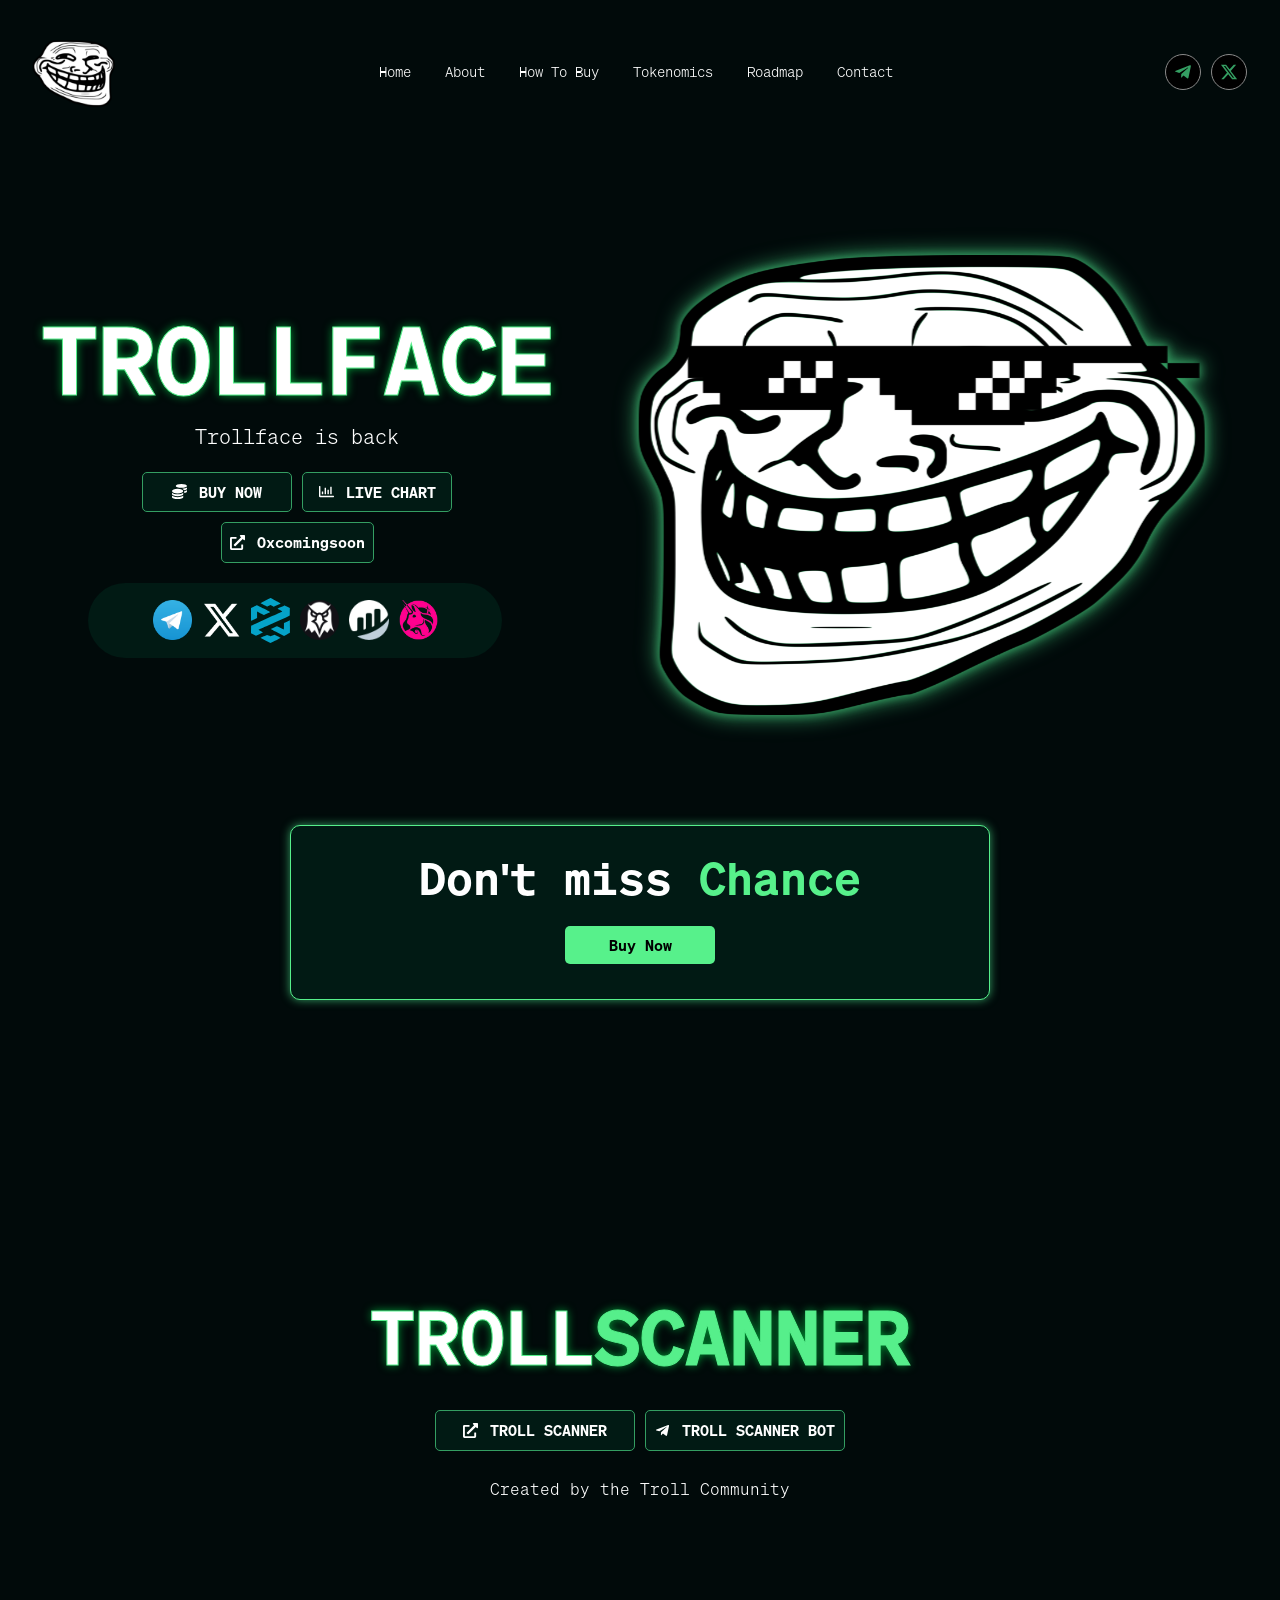
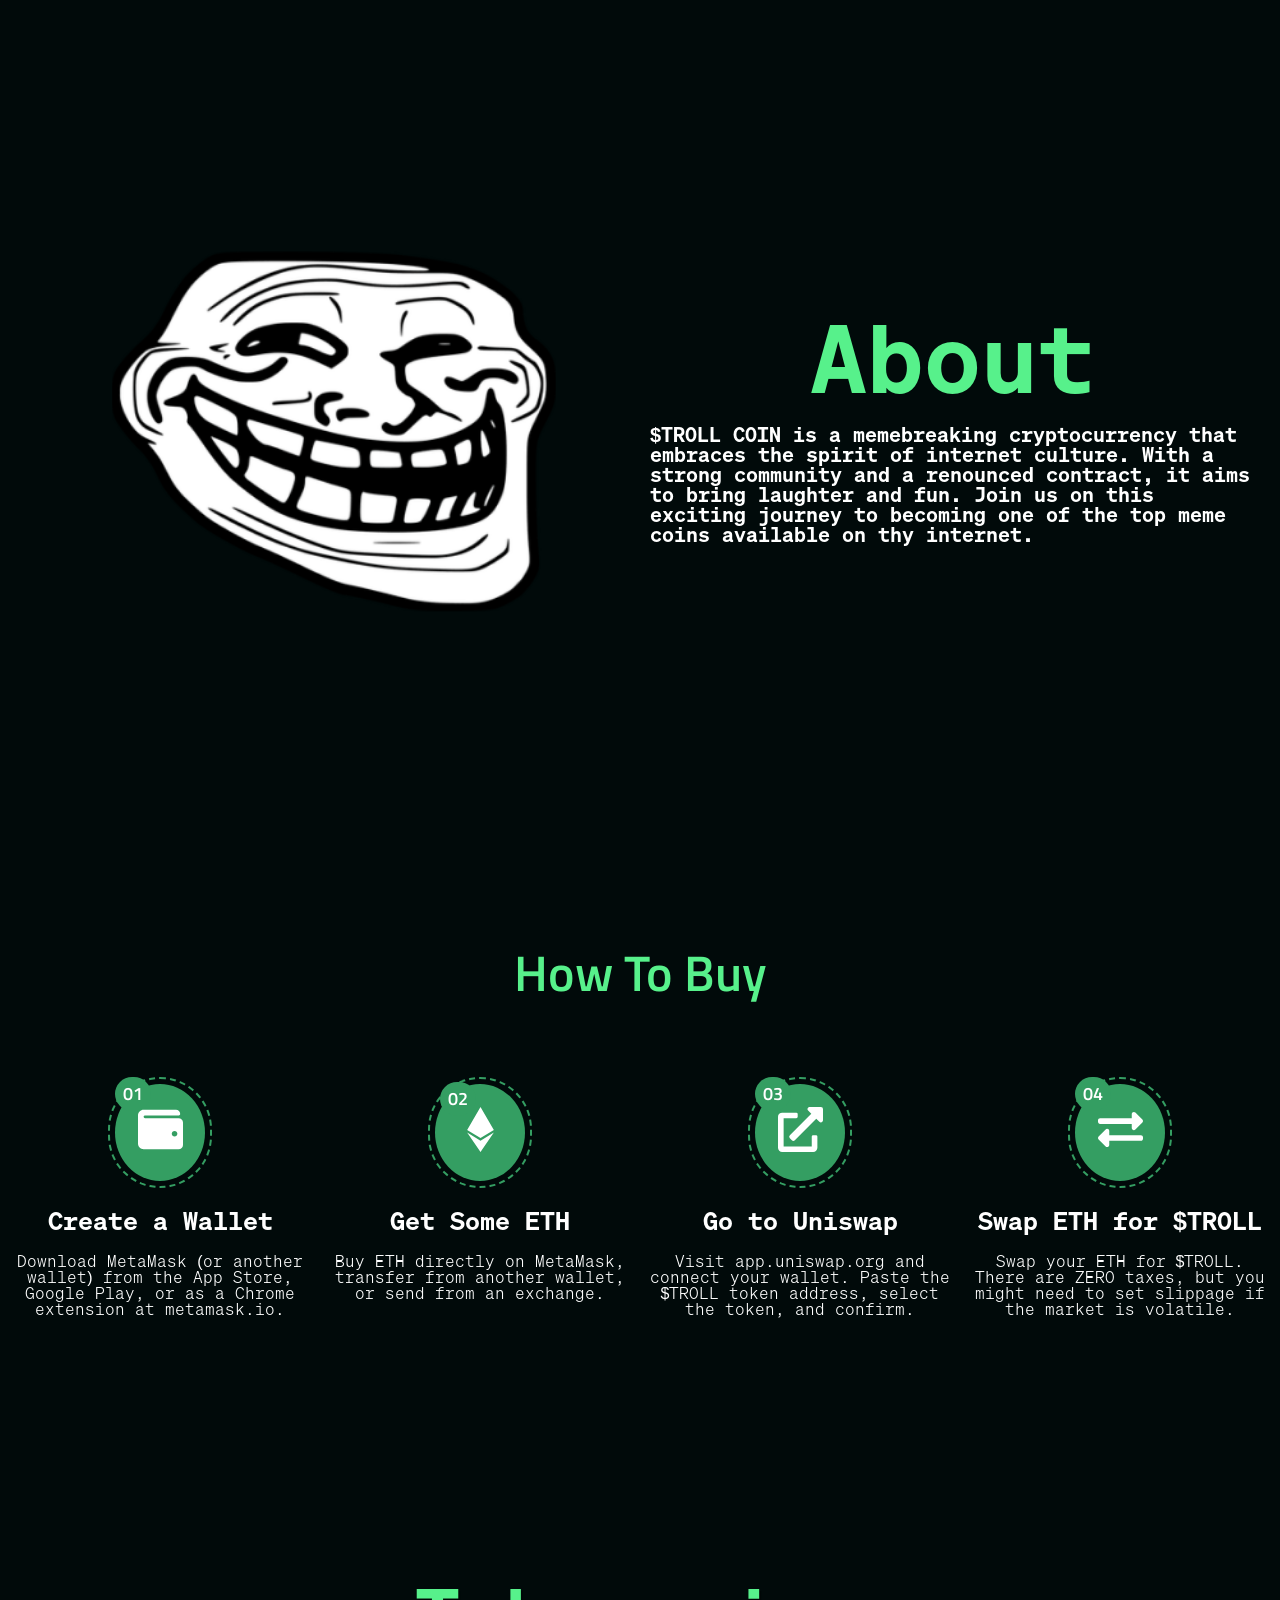
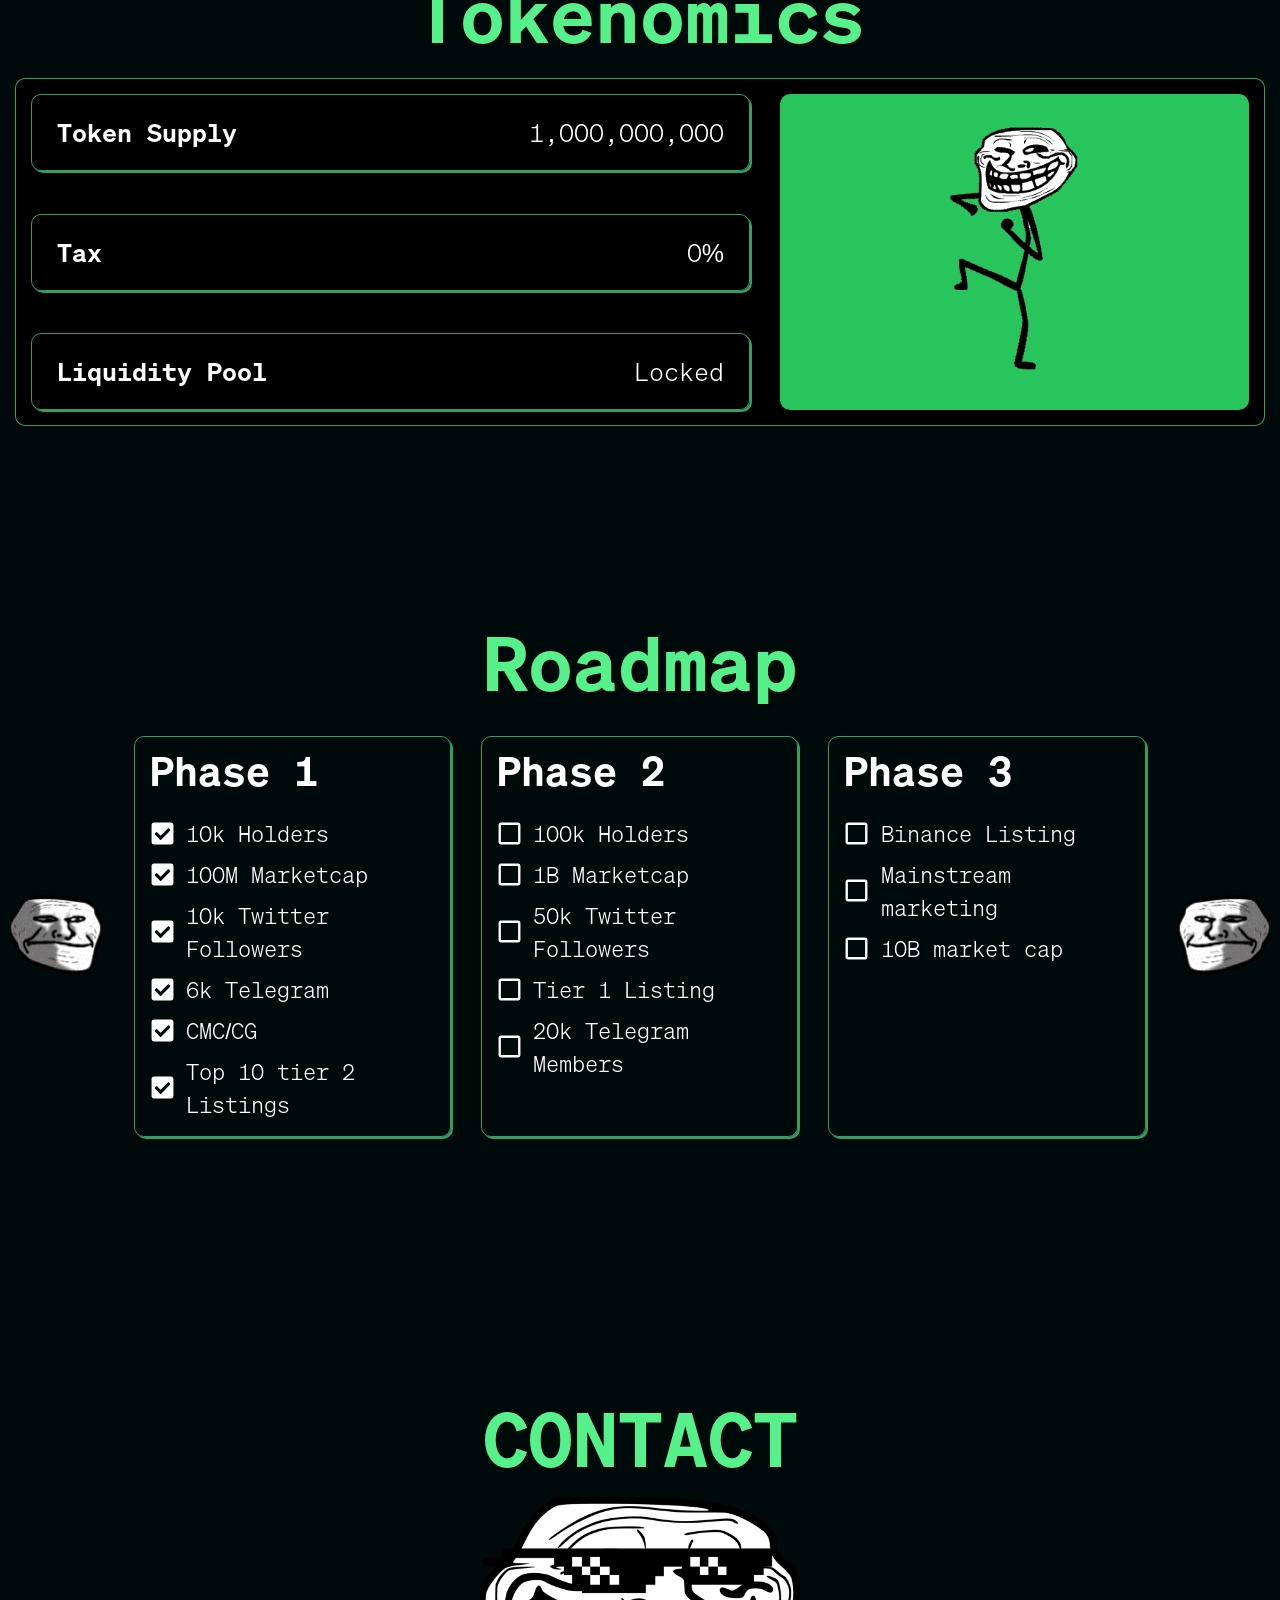
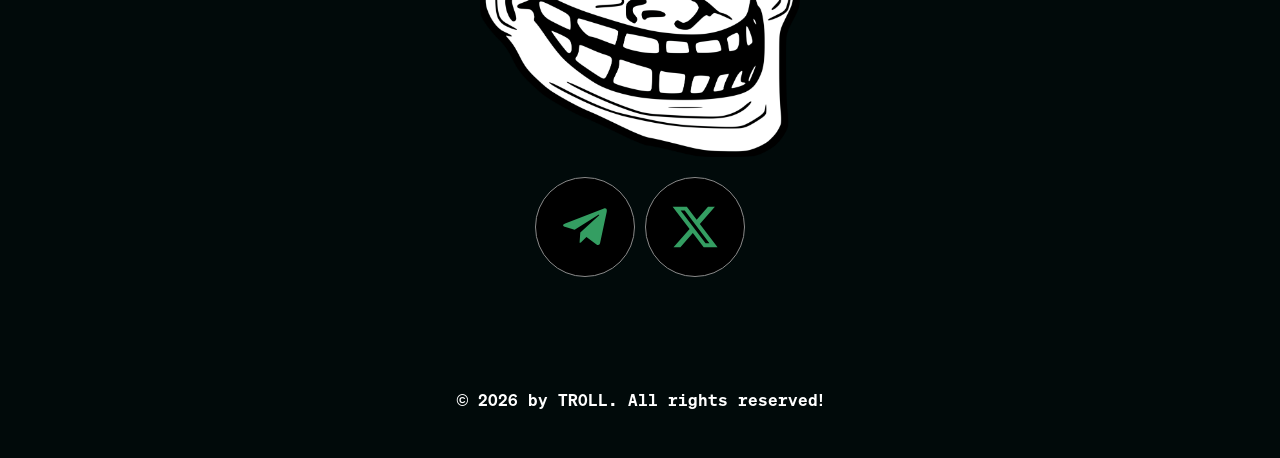
==== index.html @ 1ce6d68a "first commit" ====
<!DOCTYPE html>
<html lang="pt-PT">
<head>
	<meta charset="UTF-8">
		<title>TROLL</title>
<meta name='robots' content='max-image-preview:large' />
<link rel="alternate" type="application/rss+xml" title="TROLL &raquo; Feed" href="/feed/" />
<link rel="alternate" type="application/rss+xml" title="TROLL &raquo; Feed de comentários" href="/comments/feed/" />
<link rel="alternate" title="oEmbed (JSON)" type="application/json+oembed" href="/wp-json/oembed/1.0/embed?url=https%3A%2F%2Ftroll.run%2F" />
<link rel="alternate" title="oEmbed (XML)" type="text/xml+oembed" href="/wp-json/oembed/1.0/embed?url=https%3A%2F%2Ftroll.run%2F&#038;format=xml" />
<style id='wp-img-auto-sizes-contain-inline-css'>
img:is([sizes=auto i],[sizes^="auto," i]){contain-intrinsic-size:3000px 1500px}
/*# sourceURL=wp-img-auto-sizes-contain-inline-css */
</style>
<style id='cf-frontend-style-inline-css'>
@font-face {
	font-family: 'Toasty Milk';
	font-style: normal;
	font-weight: 400;
	src: url('/wp-content/uploads/2025/07/Toasty-Milk.ttf') format('truetype');
}
@font-face {
	font-family: 'Sohne';
	font-style: normal;
	font-weight: 400;
	src: url('/wp-content/uploads/2025/01/TestSohneMono-Leicht-BF663d89cd4fdd9-1.otf') format('OpenType');
}
@font-face {
	font-family: 'Sohne';
	font-style: normal;
	font-weight: 700;
	src: url('/wp-content/uploads/2025/01/TestSohneMono-Halbfett-BF663d89cc69f9d-1.otf') format('OpenType');
}
/*# sourceURL=cf-frontend-style-inline-css */
</style>
<link rel='stylesheet' id='hfe-widgets-style-css' href='/wp-content/plugins/header-footer-elementor/inc/widgets-css/frontend.css?ver=2.8.7' media='all' />
<style id='wp-emoji-styles-inline-css'>

	img.wp-smiley, img.emoji {
		display: inline !important;
		border: none !important;
		box-shadow: none !important;
		height: 1em !important;
		width: 1em !important;
		margin: 0 0.07em !important;
		vertical-align: -0.1em !important;
		background: none !important;
		padding: 0 !important;
	}
/*# sourceURL=wp-emoji-styles-inline-css */
</style>
<style id='global-styles-inline-css'>
:root{--wp--preset--aspect-ratio--square: 1;--wp--preset--aspect-ratio--4-3: 4/3;--wp--preset--aspect-ratio--3-4: 3/4;--wp--preset--aspect-ratio--3-2: 3/2;--wp--preset--aspect-ratio--2-3: 2/3;--wp--preset--aspect-ratio--16-9: 16/9;--wp--preset--aspect-ratio--9-16: 9/16;--wp--preset--color--black: #000000;--wp--preset--color--cyan-bluish-gray: #abb8c3;--wp--preset--color--white: #ffffff;--wp--preset--color--pale-pink: #f78da7;--wp--preset--color--vivid-red: #cf2e2e;--wp--preset--color--luminous-vivid-orange: #ff6900;--wp--preset--color--luminous-vivid-amber: #fcb900;--wp--preset--color--light-green-cyan: #7bdcb5;--wp--preset--color--vivid-green-cyan: #00d084;--wp--preset--color--pale-cyan-blue: #8ed1fc;--wp--preset--color--vivid-cyan-blue: #0693e3;--wp--preset--color--vivid-purple: #9b51e0;--wp--preset--gradient--vivid-cyan-blue-to-vivid-purple: linear-gradient(135deg,rgb(6,147,227) 0%,rgb(155,81,224) 100%);--wp--preset--gradient--light-green-cyan-to-vivid-green-cyan: linear-gradient(135deg,rgb(122,220,180) 0%,rgb(0,208,130) 100%);--wp--preset--gradient--luminous-vivid-amber-to-luminous-vivid-orange: linear-gradient(135deg,rgb(252,185,0) 0%,rgb(255,105,0) 100%);--wp--preset--gradient--luminous-vivid-orange-to-vivid-red: linear-gradient(135deg,rgb(255,105,0) 0%,rgb(207,46,46) 100%);--wp--preset--gradient--very-light-gray-to-cyan-bluish-gray: linear-gradient(135deg,rgb(238,238,238) 0%,rgb(169,184,195) 100%);--wp--preset--gradient--cool-to-warm-spectrum: linear-gradient(135deg,rgb(74,234,220) 0%,rgb(151,120,209) 20%,rgb(207,42,186) 40%,rgb(238,44,130) 60%,rgb(251,105,98) 80%,rgb(254,248,76) 100%);--wp--preset--gradient--blush-light-purple: linear-gradient(135deg,rgb(255,206,236) 0%,rgb(152,150,240) 100%);--wp--preset--gradient--blush-bordeaux: linear-gradient(135deg,rgb(254,205,165) 0%,rgb(254,45,45) 50%,rgb(107,0,62) 100%);--wp--preset--gradient--luminous-dusk: linear-gradient(135deg,rgb(255,203,112) 0%,rgb(199,81,192) 50%,rgb(65,88,208) 100%);--wp--preset--gradient--pale-ocean: linear-gradient(135deg,rgb(255,245,203) 0%,rgb(182,227,212) 50%,rgb(51,167,181) 100%);--wp--preset--gradient--electric-grass: linear-gradient(135deg,rgb(202,248,128) 0%,rgb(113,206,126) 100%);--wp--preset--gradient--midnight: linear-gradient(135deg,rgb(2,3,129) 0%,rgb(40,116,252) 100%);--wp--preset--font-size--small: 13px;--wp--preset--font-size--medium: 20px;--wp--preset--font-size--large: 36px;--wp--preset--font-size--x-large: 42px;--wp--preset--spacing--20: 0.44rem;--wp--preset--spacing--30: 0.67rem;--wp--preset--spacing--40: 1rem;--wp--preset--spacing--50: 1.5rem;--wp--preset--spacing--60: 2.25rem;--wp--preset--spacing--70: 3.38rem;--wp--preset--spacing--80: 5.06rem;--wp--preset--shadow--natural: 6px 6px 9px rgba(0, 0, 0, 0.2);--wp--preset--shadow--deep: 12px 12px 50px rgba(0, 0, 0, 0.4);--wp--preset--shadow--sharp: 6px 6px 0px rgba(0, 0, 0, 0.2);--wp--preset--shadow--outlined: 6px 6px 0px -3px rgb(255, 255, 255), 6px 6px rgb(0, 0, 0);--wp--preset--shadow--crisp: 6px 6px 0px rgb(0, 0, 0);}:root { --wp--style--global--content-size: 800px;--wp--style--global--wide-size: 1200px; }:where(body) { margin: 0; }.wp-site-blocks > .alignleft { float: left; margin-right: 2em; }.wp-site-blocks > .alignright { float: right; margin-left: 2em; }.wp-site-blocks > .aligncenter { justify-content: center; margin-left: auto; margin-right: auto; }:where(.wp-site-blocks) > * { margin-block-start: 24px; margin-block-end: 0; }:where(.wp-site-blocks) > :first-child { margin-block-start: 0; }:where(.wp-site-blocks) > :last-child { margin-block-end: 0; }:root { --wp--style--block-gap: 24px; }:root :where(.is-layout-flow) > :first-child{margin-block-start: 0;}:root :where(.is-layout-flow) > :last-child{margin-block-end: 0;}:root :where(.is-layout-flow) > *{margin-block-start: 24px;margin-block-end: 0;}:root :where(.is-layout-constrained) > :first-child{margin-block-start: 0;}:root :where(.is-layout-constrained) > :last-child{margin-block-end: 0;}:root :where(.is-layout-constrained) > *{margin-block-start: 24px;margin-block-end: 0;}:root :where(.is-layout-flex){gap: 24px;}:root :where(.is-layout-grid){gap: 24px;}.is-layout-flow > .alignleft{float: left;margin-inline-start: 0;margin-inline-end: 2em;}.is-layout-flow > .alignright{float: right;margin-inline-start: 2em;margin-inline-end: 0;}.is-layout-flow > .aligncenter{margin-left: auto !important;margin-right: auto !important;}.is-layout-constrained > .alignleft{float: left;margin-inline-start: 0;margin-inline-end: 2em;}.is-layout-constrained > .alignright{float: right;margin-inline-start: 2em;margin-inline-end: 0;}.is-layout-constrained > .aligncenter{margin-left: auto !important;margin-right: auto !important;}.is-layout-constrained > :where(:not(.alignleft):not(.alignright):not(.alignfull)){max-width: var(--wp--style--global--content-size);margin-left: auto !important;margin-right: auto !important;}.is-layout-constrained > .alignwide{max-width: var(--wp--style--global--wide-size);}body .is-layout-flex{display: flex;}.is-layout-flex{flex-wrap: wrap;align-items: center;}.is-layout-flex > :is(*, div){margin: 0;}body .is-layout-grid{display: grid;}.is-layout-grid > :is(*, div){margin: 0;}body{padding-top: 0px;padding-right: 0px;padding-bottom: 0px;padding-left: 0px;}a:where(:not(.wp-element-button)){text-decoration: underline;}:root :where(.wp-element-button, .wp-block-button__link){background-color: #32373c;border-width: 0;color: #fff;font-family: inherit;font-size: inherit;font-style: inherit;font-weight: inherit;letter-spacing: inherit;line-height: inherit;padding-top: calc(0.667em + 2px);padding-right: calc(1.333em + 2px);padding-bottom: calc(0.667em + 2px);padding-left: calc(1.333em + 2px);text-decoration: none;text-transform: inherit;}.has-black-color{color: var(--wp--preset--color--black) !important;}.has-cyan-bluish-gray-color{color: var(--wp--preset--color--cyan-bluish-gray) !important;}.has-white-color{color: var(--wp--preset--color--white) !important;}.has-pale-pink-color{color: var(--wp--preset--color--pale-pink) !important;}.has-vivid-red-color{color: var(--wp--preset--color--vivid-red) !important;}.has-luminous-vivid-orange-color{color: var(--wp--preset--color--luminous-vivid-orange) !important;}.has-luminous-vivid-amber-color{color: var(--wp--preset--color--luminous-vivid-amber) !important;}.has-light-green-cyan-color{color: var(--wp--preset--color--light-green-cyan) !important;}.has-vivid-green-cyan-color{color: var(--wp--preset--color--vivid-green-cyan) !important;}.has-pale-cyan-blue-color{color: var(--wp--preset--color--pale-cyan-blue) !important;}.has-vivid-cyan-blue-color{color: var(--wp--preset--color--vivid-cyan-blue) !important;}.has-vivid-purple-color{color: var(--wp--preset--color--vivid-purple) !important;}.has-black-background-color{background-color: var(--wp--preset--color--black) !important;}.has-cyan-bluish-gray-background-color{background-color: var(--wp--preset--color--cyan-bluish-gray) !important;}.has-white-background-color{background-color: var(--wp--preset--color--white) !important;}.has-pale-pink-background-color{background-color: var(--wp--preset--color--pale-pink) !important;}.has-vivid-red-background-color{background-color: var(--wp--preset--color--vivid-red) !important;}.has-luminous-vivid-orange-background-color{background-color: var(--wp--preset--color--luminous-vivid-orange) !important;}.has-luminous-vivid-amber-background-color{background-color: var(--wp--preset--color--luminous-vivid-amber) !important;}.has-light-green-cyan-background-color{background-color: var(--wp--preset--color--light-green-cyan) !important;}.has-vivid-green-cyan-background-color{background-color: var(--wp--preset--color--vivid-green-cyan) !important;}.has-pale-cyan-blue-background-color{background-color: var(--wp--preset--color--pale-cyan-blue) !important;}.has-vivid-cyan-blue-background-color{background-color: var(--wp--preset--color--vivid-cyan-blue) !important;}.has-vivid-purple-background-color{background-color: var(--wp--preset--color--vivid-purple) !important;}.has-black-border-color{border-color: var(--wp--preset--color--black) !important;}.has-cyan-bluish-gray-border-color{border-color: var(--wp--preset--color--cyan-bluish-gray) !important;}.has-white-border-color{border-color: var(--wp--preset--color--white) !important;}.has-pale-pink-border-color{border-color: var(--wp--preset--color--pale-pink) !important;}.has-vivid-red-border-color{border-color: var(--wp--preset--color--vivid-red) !important;}.has-luminous-vivid-orange-border-color{border-color: var(--wp--preset--color--luminous-vivid-orange) !important;}.has-luminous-vivid-amber-border-color{border-color: var(--wp--preset--color--luminous-vivid-amber) !important;}.has-light-green-cyan-border-color{border-color: var(--wp--preset--color--light-green-cyan) !important;}.has-vivid-green-cyan-border-color{border-color: var(--wp--preset--color--vivid-green-cyan) !important;}.has-pale-cyan-blue-border-color{border-color: var(--wp--preset--color--pale-cyan-blue) !important;}.has-vivid-cyan-blue-border-color{border-color: var(--wp--preset--color--vivid-cyan-blue) !important;}.has-vivid-purple-border-color{border-color: var(--wp--preset--color--vivid-purple) !important;}.has-vivid-cyan-blue-to-vivid-purple-gradient-background{background: var(--wp--preset--gradient--vivid-cyan-blue-to-vivid-purple) !important;}.has-light-green-cyan-to-vivid-green-cyan-gradient-background{background: var(--wp--preset--gradient--light-green-cyan-to-vivid-green-cyan) !important;}.has-luminous-vivid-amber-to-luminous-vivid-orange-gradient-background{background: var(--wp--preset--gradient--luminous-vivid-amber-to-luminous-vivid-orange) !important;}.has-luminous-vivid-orange-to-vivid-red-gradient-background{background: var(--wp--preset--gradient--luminous-vivid-orange-to-vivid-red) !important;}.has-very-light-gray-to-cyan-bluish-gray-gradient-background{background: var(--wp--preset--gradient--very-light-gray-to-cyan-bluish-gray) !important;}.has-cool-to-warm-spectrum-gradient-background{background: var(--wp--preset--gradient--cool-to-warm-spectrum) !important;}.has-blush-light-purple-gradient-background{background: var(--wp--preset--gradient--blush-light-purple) !important;}.has-blush-bordeaux-gradient-background{background: var(--wp--preset--gradient--blush-bordeaux) !important;}.has-luminous-dusk-gradient-background{background: var(--wp--preset--gradient--luminous-dusk) !important;}.has-pale-ocean-gradient-background{background: var(--wp--preset--gradient--pale-ocean) !important;}.has-electric-grass-gradient-background{background: var(--wp--preset--gradient--electric-grass) !important;}.has-midnight-gradient-background{background: var(--wp--preset--gradient--midnight) !important;}.has-small-font-size{font-size: var(--wp--preset--font-size--small) !important;}.has-medium-font-size{font-size: var(--wp--preset--font-size--medium) !important;}.has-large-font-size{font-size: var(--wp--preset--font-size--large) !important;}.has-x-large-font-size{font-size: var(--wp--preset--font-size--x-large) !important;}
:root :where(.wp-block-pullquote){font-size: 1.5em;line-height: 1.6;}
/*# sourceURL=global-styles-inline-css */
</style>
<link rel='stylesheet' id='hfe-style-css' href='/wp-content/plugins/header-footer-elementor/assets/css/header-footer-elementor.css?ver=2.8.7' media='all' />
<link rel='stylesheet' id='elementor-frontend-css' href='/wp-content/plugins/elementor/assets/css/frontend.min.css?ver=4.0.5' media='all' />
<style id='elementor-frontend-inline-css'>
.wpr-dc-hidden{display:none!important}.wpr-dc-fallback{margin:0;padding:0}
/*# sourceURL=elementor-frontend-inline-css */
</style>
<link rel='stylesheet' id='elementor-post-6-css' href='/wp-content/uploads/elementor/css/post-6.css?ver=1777627432' media='all' />
<link rel='stylesheet' id='widget-image-css' href='/wp-content/plugins/elementor/assets/css/widget-image.min.css?ver=4.0.5' media='all' />
<link rel='stylesheet' id='widget-social-icons-css' href='/wp-content/plugins/elementor/assets/css/widget-social-icons.min.css?ver=4.0.5' media='all' />
<link rel='stylesheet' id='e-apple-webkit-css' href='/wp-content/plugins/elementor/assets/css/conditionals/apple-webkit.min.css?ver=4.0.5' media='all' />
<link rel='stylesheet' id='e-animation-fadeInDown-css' href='/wp-content/plugins/elementor/assets/lib/animations/styles/fadeInDown.min.css?ver=4.0.5' media='all' />
<link rel='stylesheet' id='widget-heading-css' href='/wp-content/plugins/elementor/assets/css/widget-heading.min.css?ver=4.0.5' media='all' />
<link rel='stylesheet' id='e-animation-grow-css' href='/wp-content/plugins/elementor/assets/lib/animations/styles/e-animation-grow.min.css?ver=4.0.5' media='all' />
<link rel='stylesheet' id='e-animation-fadeInLeft-css' href='/wp-content/plugins/elementor/assets/lib/animations/styles/fadeInLeft.min.css?ver=4.0.5' media='all' />
<link rel='stylesheet' id='e-animation-fadeInRight-css' href='/wp-content/plugins/elementor/assets/lib/animations/styles/fadeInRight.min.css?ver=4.0.5' media='all' />
<link rel='stylesheet' id='e-animation-fadeInUp-css' href='/wp-content/plugins/elementor/assets/lib/animations/styles/fadeInUp.min.css?ver=4.0.5' media='all' />
<link rel='stylesheet' id='e-animation-bounceInUp-css' href='/wp-content/plugins/elementor/assets/lib/animations/styles/bounceInUp.min.css?ver=4.0.5' media='all' />
<link rel='stylesheet' id='e-animation-rotateInDownLeft-css' href='/wp-content/plugins/elementor/assets/lib/animations/styles/rotateInDownLeft.min.css?ver=4.0.5' media='all' />
<link rel='stylesheet' id='widget-icon-list-css' href='/wp-content/plugins/elementor/assets/css/widget-icon-list.min.css?ver=4.0.5' media='all' />
<link rel='stylesheet' id='e-animation-bounceIn-css' href='/wp-content/plugins/elementor/assets/lib/animations/styles/bounceIn.min.css?ver=4.0.5' media='all' />
<link rel='stylesheet' id='e-animation-rotateInDownRight-css' href='/wp-content/plugins/elementor/assets/lib/animations/styles/rotateInDownRight.min.css?ver=4.0.5' media='all' />
<link rel='stylesheet' id='e-animation-fadeIn-css' href='/wp-content/plugins/elementor/assets/lib/animations/styles/fadeIn.min.css?ver=4.0.5' media='all' />
<link rel='stylesheet' id='elementor-post-41410-css' href='/wp-content/uploads/elementor/css/post-41410.css?ver=1777627622' media='all' />
<link rel='stylesheet' id='elementor-post-9-css' href='/wp-content/uploads/elementor/css/post-9.css?ver=1777627432' media='all' />
<link rel='stylesheet' id='elementor-post-11-css' href='/wp-content/uploads/elementor/css/post-11.css?ver=1777627432' media='all' />
<link rel='stylesheet' id='hello-elementor-css' href='/wp-content/themes/hello-elementor/assets/css/reset.css?ver=3.4.7' media='all' />
<link rel='stylesheet' id='hello-elementor-theme-style-css' href='/wp-content/themes/hello-elementor/assets/css/theme.css?ver=3.4.7' media='all' />
<link rel='stylesheet' id='hello-elementor-header-footer-css' href='/wp-content/themes/hello-elementor/assets/css/header-footer.css?ver=3.4.7' media='all' />
<link rel='stylesheet' id='cherry-handler-css-css' href='/wp-content/plugins/jetwidgets-for-elementor/cherry-framework/modules/cherry-handler/assets/css/cherry-handler-styles.min.css?ver=1.5.11' media='all' />
<link rel='stylesheet' id='jet-widgets-css' href='/wp-content/plugins/jetwidgets-for-elementor/assets/css/jet-widgets.css?ver=1.0.21' media='all' />
<link rel='stylesheet' id='jet-widgets-skin-css' href='/wp-content/plugins/jetwidgets-for-elementor/assets/css/jet-widgets-skin.css?ver=1.0.21' media='all' />
<link rel='stylesheet' id='jet-juxtapose-css-css' href='/wp-content/plugins/jetwidgets-for-elementor/assets/css/lib/juxtapose/juxtapose.css?ver=1.3.0' media='all' />
<link rel='stylesheet' id='hfe-elementor-icons-css' href='/wp-content/plugins/elementor/assets/lib/eicons/css/elementor-icons.min.css?ver=5.34.0' media='all' />
<link rel='stylesheet' id='hfe-icons-list-css' href='/wp-content/plugins/elementor/assets/css/widget-icon-list.min.css?ver=3.24.3' media='all' />
<link rel='stylesheet' id='hfe-social-icons-css' href='/wp-content/plugins/elementor/assets/css/widget-social-icons.min.css?ver=3.24.0' media='all' />
<link rel='stylesheet' id='hfe-social-share-icons-brands-css' href='/wp-content/plugins/elementor/assets/lib/font-awesome/css/brands.css?ver=5.15.3' media='all' />
<link rel='stylesheet' id='hfe-social-share-icons-fontawesome-css' href='/wp-content/plugins/elementor/assets/lib/font-awesome/css/fontawesome.css?ver=5.15.3' media='all' />
<link rel='stylesheet' id='hfe-nav-menu-icons-css' href='/wp-content/plugins/elementor/assets/lib/font-awesome/css/solid.css?ver=5.15.3' media='all' />
<link rel='stylesheet' id='eael-general-css' href='/wp-content/plugins/essential-addons-for-elementor-lite/assets/front-end/css/view/general.min.css?ver=6.6.3' media='all' />
<link rel='stylesheet' id='wpr-link-animations-css-css' href='/wp-content/plugins/royal-elementor-addons/assets/css/lib/animations/wpr-link-animations.min.css?ver=1.7.1058' media='all' />
<link rel='stylesheet' id='wpr-button-animations-css-css' href='/wp-content/plugins/royal-elementor-addons/assets/css/lib/animations/button-animations.min.css?ver=1.7.1058' media='all' />
<link rel='stylesheet' id='wpr-text-animations-css-css' href='/wp-content/plugins/royal-elementor-addons/assets/css/lib/animations/text-animations.min.css?ver=1.7.1058' media='all' />
<link rel='stylesheet' id='wpr-addons-css-css' href='/wp-content/plugins/royal-elementor-addons/assets/css/frontend.min.css?ver=1.7.1058' media='all' />
<link rel='stylesheet' id='font-awesome-5-all-css' href='/wp-content/plugins/elementor/assets/lib/font-awesome/css/all.min.css?ver=6.6.3' media='all' />
<link rel='stylesheet' id='elementor-gf-local-roboto-css' href='/wp-content/uploads/elementor/google-fonts/css/roboto.css?ver=1742288804' media='all' />
<link rel='stylesheet' id='elementor-gf-local-robotoslab-css' href='/wp-content/uploads/elementor/google-fonts/css/robotoslab.css?ver=1742288813' media='all' />
<link rel='stylesheet' id='elementor-gf-local-titilliumweb-css' href='/wp-content/uploads/elementor/google-fonts/css/titilliumweb.css?ver=1752636693' media='all' />
<script data-cfasync="false" src="/wp-includes/js/jquery/jquery.min.js?ver=3.7.1" id="jquery-core-js"></script>
<script data-cfasync="false" src="/wp-includes/js/jquery/jquery-migrate.min.js?ver=3.4.1" id="jquery-migrate-js"></script>
<script id="jquery-js-after">
!function($){"use strict";$(document).ready(function(){$(this).scrollTop()>100&&$(".hfe-scroll-to-top-wrap").removeClass("hfe-scroll-to-top-hide"),$(window).scroll(function(){$(this).scrollTop()<100?$(".hfe-scroll-to-top-wrap").fadeOut(300):$(".hfe-scroll-to-top-wrap").fadeIn(300)}),$(".hfe-scroll-to-top-wrap").on("click",function(){$("html, body").animate({scrollTop:0},300);return!1})})}(jQuery);
!function($){'use strict';$(document).ready(function(){var bar=$('.hfe-reading-progress-bar');if(!bar.length)return;$(window).on('scroll',function(){var s=$(window).scrollTop(),d=$(document).height()-$(window).height(),p=d? s/d*100:0;bar.css('width',p+'%')});});}(jQuery);
//# sourceURL=jquery-js-after
</script>
<link rel="https://api.w.org/" href="/wp-json/" /><link rel="alternate" title="JSON" type="application/json" href="/wp-json/wp/v2/pages/41410" /><link rel="EditURI" type="application/rsd+xml" title="RSD" href="/xmlrpc.php?rsd" />
<meta name="generator" content="WordPress 6.9.4" />
<link rel="canonical" href="/" />
<link rel='shortlink' href='/' />
<meta name="generator" content="Elementor 4.0.5; features: e_font_icon_svg, additional_custom_breakpoints; settings: css_print_method-external, google_font-enabled, font_display-swap">
			<style>
				.e-con.e-parent:nth-of-type(n+4):not(.e-lazyloaded):not(.e-no-lazyload),
				.e-con.e-parent:nth-of-type(n+4):not(.e-lazyloaded):not(.e-no-lazyload) * {
					background-image: none !important;
				}
				@media screen and (max-height: 1024px) {
					.e-con.e-parent:nth-of-type(n+3):not(.e-lazyloaded):not(.e-no-lazyload),
					.e-con.e-parent:nth-of-type(n+3):not(.e-lazyloaded):not(.e-no-lazyload) * {
						background-image: none !important;
					}
				}
				@media screen and (max-height: 640px) {
					.e-con.e-parent:nth-of-type(n+2):not(.e-lazyloaded):not(.e-no-lazyload),
					.e-con.e-parent:nth-of-type(n+2):not(.e-lazyloaded):not(.e-no-lazyload) * {
						background-image: none !important;
					}
				}
			</style>
			<link rel="icon" href="/wp-content/uploads/2024/02/cropped-Trollface-1-32x32.png" sizes="32x32" />
<link rel="icon" href="/wp-content/uploads/2024/02/cropped-Trollface-1-192x192.png" sizes="192x192" />
<link rel="apple-touch-icon" href="/wp-content/uploads/2024/02/cropped-Trollface-1-180x180.png" />
<meta name="msapplication-TileImage" content="/wp-content/uploads/2024/02/cropped-Trollface-1-270x270.png" />
<style id="wpr_lightbox_styles">
				.lg-backdrop {
					background-color: rgba(0,0,0,0.6) !important;
				}
				.lg-toolbar,
				.lg-dropdown {
					background-color: rgba(0,0,0,0.8) !important;
				}
				.lg-dropdown:after {
					border-bottom-color: rgba(0,0,0,0.8) !important;
				}
				.lg-sub-html {
					background-color: rgba(0,0,0,0.8) !important;
				}
				.lg-thumb-outer,
				.lg-progress-bar {
					background-color: #444444 !important;
				}
				.lg-progress {
					background-color: #a90707 !important;
				}
				.lg-icon {
					color: #efefef !important;
					font-size: 20px !important;
				}
				.lg-icon.lg-toogle-thumb {
					font-size: 24px !important;
				}
				.lg-icon:hover,
				.lg-dropdown-text:hover {
					color: #ffffff !important;
				}
				.lg-sub-html,
				.lg-dropdown-text {
					color: #efefef !important;
					font-size: 14px !important;
				}
				#lg-counter {
					color: #efefef !important;
					font-size: 14px !important;
				}
				.lg-prev,
				.lg-next {
					font-size: 35px !important;
				}

				/* Defaults */
				.lg-icon {
				background-color: transparent !important;
				}

				#lg-counter {
				opacity: 0.9;
				}

				.lg-thumb-outer {
				padding: 0 10px;
				}

				.lg-thumb-item {
				border-radius: 0 !important;
				border: none !important;
				opacity: 0.5;
				}

				.lg-thumb-item.active {
					opacity: 1;
				}
	         </style>	<meta name="viewport" content="width=device-width, initial-scale=1.0, viewport-fit=cover" /></head>
<body class="home wp-singular page-template page-template-elementor_canvas page page-id-41410 wp-embed-responsive wp-theme-hello-elementor ehf-header ehf-footer ehf-template-hello-elementor ehf-stylesheet-hello-elementor hello-elementor-default elementor-default elementor-template-canvas elementor-kit-6 elementor-page elementor-page-41410">
			<div data-elementor-type="wp-page" data-elementor-id="41410" class="elementor elementor-41410">
						<section class="elementor-section elementor-top-section elementor-element elementor-element-639a3070 elementor-section-boxed elementor-section-height-default elementor-section-height-default wpr-particle-no wpr-jarallax-no wpr-parallax-no wpr-sticky-section-no wpr-equal-height-no" data-id="639a3070" data-element_type="section" data-e-type="section" data-settings="{&quot;background_background&quot;:&quot;classic&quot;}">
						<div class="elementor-container elementor-column-gap-default">
					<div class="elementor-column elementor-col-100 elementor-top-column elementor-element elementor-element-52e413dc" data-id="52e413dc" data-element_type="column" data-e-type="column">
			<div class="elementor-widget-wrap elementor-element-populated">
						<section class="elementor-section elementor-inner-section elementor-element elementor-element-543dc603 elementor-section-full_width elementor-section-height-default elementor-section-height-default wpr-particle-no wpr-jarallax-no wpr-parallax-no wpr-sticky-section-no wpr-equal-height-no elementor-invisible" data-id="543dc603" data-element_type="section" data-e-type="section" data-settings="{&quot;animation&quot;:&quot;fadeInDown&quot;}">
						<div class="elementor-container elementor-column-gap-default">
					<div class="elementor-column elementor-col-33 elementor-inner-column elementor-element elementor-element-5731762d elementor-hidden-mobile" data-id="5731762d" data-element_type="column" data-e-type="column">
			<div class="elementor-widget-wrap elementor-element-populated">
						<div class="elementor-element elementor-element-4c87863a elementor-widget elementor-widget-image" data-id="4c87863a" data-element_type="widget" data-e-type="widget" data-widget_type="image.default">
				<div class="elementor-widget-container">
															<img fetchpriority="high" decoding="async" width="512" height="512" src="/wp-content/uploads/2024/02/cropped-Trollface-1.png" class="attachment-large size-large wp-image-193" alt="" srcset="/wp-content/uploads/2024/02/cropped-Trollface-1.png 512w, /wp-content/uploads/2024/02/cropped-Trollface-1-300x300.png 300w, /wp-content/uploads/2024/02/cropped-Trollface-1-150x150.png 150w, /wp-content/uploads/2024/02/cropped-Trollface-1-230x230.png 230w, /wp-content/uploads/2024/02/cropped-Trollface-1-400x400.png 400w, /wp-content/uploads/2024/02/cropped-Trollface-1-270x270.png 270w, /wp-content/uploads/2024/02/cropped-Trollface-1-192x192.png 192w, /wp-content/uploads/2024/02/cropped-Trollface-1-180x180.png 180w, /wp-content/uploads/2024/02/cropped-Trollface-1-32x32.png 32w" sizes="(max-width: 512px) 100vw, 512px" />															</div>
				</div>
					</div>
		</div>
				<div class="elementor-column elementor-col-33 elementor-inner-column elementor-element elementor-element-846d072" data-id="846d072" data-element_type="column" data-e-type="column">
			<div class="elementor-widget-wrap elementor-element-populated">
						<div class="elementor-element elementor-element-2f224039 wpr-main-menu-align-center wpr-pointer-none wpr-main-menu-align--tabletleft wpr-main-menu-align--mobileleft wpr-sub-icon-caret-down wpr-sub-menu-fx-fade wpr-nav-menu-bp-mobile wpr-mobile-menu-full-width wpr-mobile-menu-item-align-center wpr-mobile-toggle-v1 wpr-sub-divider-yes elementor-widget elementor-widget-wpr-nav-menu" data-id="2f224039" data-element_type="widget" data-e-type="widget" data-settings="{&quot;menu_layout&quot;:&quot;horizontal&quot;}" data-widget_type="wpr-nav-menu.default">
				<div class="elementor-widget-container">
					<nav class="wpr-nav-menu-container wpr-nav-menu-horizontal" data-trigger="hover" data-consider-header="" data-scroll-speed="500"><ul id="menu-1-2f224039" class="wpr-nav-menu"><li class="menu-item menu-item-type-custom menu-item-object-custom menu-item-18"><a href="#" class="wpr-menu-item wpr-pointer-item">Home</a></li>
<li class="menu-item menu-item-type-custom menu-item-object-custom menu-item-19"><a href="#about" class="wpr-menu-item wpr-pointer-item">About</a></li>
<li class="menu-item menu-item-type-custom menu-item-object-custom menu-item-20"><a href="#howtobuy" class="wpr-menu-item wpr-pointer-item">How To Buy</a></li>
<li class="menu-item menu-item-type-custom menu-item-object-custom menu-item-85"><a href="#tokenomics" class="wpr-menu-item wpr-pointer-item">Tokenomics</a></li>
<li class="menu-item menu-item-type-custom menu-item-object-custom menu-item-21"><a href="#roadmap" class="wpr-menu-item wpr-pointer-item">Roadmap</a></li>
<li class="menu-item menu-item-type-custom menu-item-object-custom menu-item-22"><a href="#contact" class="wpr-menu-item wpr-pointer-item">Contact</a></li>
</ul></nav><nav class="wpr-mobile-nav-menu-container"><div class="wpr-mobile-toggle-wrap"><div class="wpr-mobile-toggle"><span class="wpr-mobile-toggle-line"></span><span class="wpr-mobile-toggle-line"></span><span class="wpr-mobile-toggle-line"></span></div></div><ul id="mobile-menu-2-2f224039" class="wpr-mobile-nav-menu"><li class="menu-item menu-item-type-custom menu-item-object-custom menu-item-18"><a href="#" class="wpr-mobile-menu-item">Home</a></li>
<li class="menu-item menu-item-type-custom menu-item-object-custom menu-item-19"><a href="#about" class="wpr-mobile-menu-item">About</a></li>
<li class="menu-item menu-item-type-custom menu-item-object-custom menu-item-20"><a href="#howtobuy" class="wpr-mobile-menu-item">How To Buy</a></li>
<li class="menu-item menu-item-type-custom menu-item-object-custom menu-item-85"><a href="#tokenomics" class="wpr-mobile-menu-item">Tokenomics</a></li>
<li class="menu-item menu-item-type-custom menu-item-object-custom menu-item-21"><a href="#roadmap" class="wpr-mobile-menu-item">Roadmap</a></li>
<li class="menu-item menu-item-type-custom menu-item-object-custom menu-item-22"><a href="#contact" class="wpr-mobile-menu-item">Contact</a></li>
</ul></nav>				</div>
				</div>
					</div>
		</div>
				<div class="elementor-column elementor-col-33 elementor-inner-column elementor-element elementor-element-5ef5e67" data-id="5ef5e67" data-element_type="column" data-e-type="column">
			<div class="elementor-widget-wrap elementor-element-populated">
						<div class="elementor-element elementor-element-e4cf279 elementor-shape-circle e-grid-align-right elementor-grid-0 elementor-widget elementor-widget-social-icons" data-id="e4cf279" data-element_type="widget" data-e-type="widget" data-widget_type="social-icons.default">
				<div class="elementor-widget-container">
							<div class="elementor-social-icons-wrapper elementor-grid" role="list">
							<span class="elementor-grid-item" role="listitem">
					<a class="elementor-icon elementor-social-icon elementor-social-icon-telegram-plane elementor-repeater-item-e81025a" href="https://t.me/TROLLeth_entry" target="_blank">
						<span class="elementor-screen-only">Telegram-plane</span>
						<svg aria-hidden="true" class="e-font-icon-svg e-fab-telegram-plane" viewBox="0 0 448 512" xmlns="http://www.w3.org/2000/svg"><path d="M446.7 98.6l-67.6 318.8c-5.1 22.5-18.4 28.1-37.3 17.5l-103-75.9-49.7 47.8c-5.5 5.5-10.1 10.1-20.7 10.1l7.4-104.9 190.9-172.5c8.3-7.4-1.8-11.5-12.9-4.1L117.8 284 16.2 252.2c-22.1-6.9-22.5-22.1 4.6-32.7L418.2 66.4c18.4-6.9 34.5 4.1 28.5 32.2z"></path></svg>					</a>
				</span>
							<span class="elementor-grid-item" role="listitem">
					<a class="elementor-icon elementor-social-icon elementor-social-icon-x-twitter elementor-repeater-item-f617be4" href="https://x.com/TROLLeth_x" target="_blank">
						<span class="elementor-screen-only">X-twitter</span>
						<svg aria-hidden="true" class="e-font-icon-svg e-fab-x-twitter" viewBox="0 0 512 512" xmlns="http://www.w3.org/2000/svg"><path d="M389.2 48h70.6L305.6 224.2 487 464H345L233.7 318.6 106.5 464H35.8L200.7 275.5 26.8 48H172.4L272.9 180.9 389.2 48zM364.4 421.8h39.1L151.1 88h-42L364.4 421.8z"></path></svg>					</a>
				</span>
					</div>
						</div>
				</div>
					</div>
		</div>
					</div>
		</section>
					</div>
		</div>
					</div>
		</section>
				<section class="elementor-section elementor-top-section elementor-element elementor-element-45585bb elementor-reverse-mobile home elementor-section-boxed elementor-section-height-default elementor-section-height-default wpr-particle-no wpr-jarallax-no wpr-parallax-no wpr-sticky-section-no wpr-equal-height-no" data-id="45585bb" data-element_type="section" data-e-type="section" id="home" data-settings="{&quot;background_background&quot;:&quot;video&quot;,&quot;background_video_link&quot;:&quot;https:\/\/www.youtube.com\/watch?v=J9slhx5hcMw&quot;,&quot;background_play_on_mobile&quot;:&quot;yes&quot;}">
								<div class="elementor-background-video-container">
													<div class="elementor-background-video-embed" role="presentation"></div>
												</div>
									<div class="elementor-background-overlay"></div>
							<div class="elementor-container elementor-column-gap-default">
					<div class="elementor-column elementor-col-50 elementor-top-column elementor-element elementor-element-27dd73c0 elementor-invisible" data-id="27dd73c0" data-element_type="column" data-e-type="column" data-settings="{&quot;animation&quot;:&quot;fadeInLeft&quot;}">
			<div class="elementor-widget-wrap elementor-element-populated">
						<div class="elementor-element elementor-element-63a9a4e4 elementor-widget elementor-widget-heading" data-id="63a9a4e4" data-element_type="widget" data-e-type="widget" data-widget_type="heading.default">
				<div class="elementor-widget-container">
					<h2 class="elementor-heading-title elementor-size-default">TROLLFACE</h2>				</div>
				</div>
				<div class="elementor-element elementor-element-47fcec8b elementor-widget elementor-widget-heading" data-id="47fcec8b" data-element_type="widget" data-e-type="widget" data-widget_type="heading.default">
				<div class="elementor-widget-container">
					<h2 class="elementor-heading-title elementor-size-default">Trollface is back
</h2>				</div>
				</div>
				<div class="elementor-element elementor-element-27748b82 wpr-button-icon-position-left elementor-widget__width-initial wpr-button-icon-style-inline elementor-widget elementor-widget-wpr-button" data-id="27748b82" data-element_type="widget" data-e-type="widget" data-widget_type="wpr-button.default">
				<div class="elementor-widget-container">
						
			
		
		<div class="wpr-button-wrap elementor-clearfix">
		<a class="wpr-button wpr-button-effect wpr-button-none" data-text="" href="https://app.uniswap.org/swap?outputCurrency=0xcomingsoon">
			
			<span class="wpr-button-content">
									<span class="wpr-button-text">BUY NOW</span>
								
									<span class="wpr-button-icon"><svg class="e-font-icon-svg e-fas-coins" viewBox="0 0 512 512" xmlns="http://www.w3.org/2000/svg"><path d="M0 405.3V448c0 35.3 86 64 192 64s192-28.7 192-64v-42.7C342.7 434.4 267.2 448 192 448S41.3 434.4 0 405.3zM320 128c106 0 192-28.7 192-64S426 0 320 0 128 28.7 128 64s86 64 192 64zM0 300.4V352c0 35.3 86 64 192 64s192-28.7 192-64v-51.6c-41.3 34-116.9 51.6-192 51.6S41.3 334.4 0 300.4zm416 11c57.3-11.1 96-31.7 96-55.4v-42.7c-23.2 16.4-57.3 27.6-96 34.5v63.6zM192 160C86 160 0 195.8 0 240s86 80 192 80 192-35.8 192-80-86-80-192-80zm219.3 56.3c60-10.8 100.7-32 100.7-56.3v-42.7c-35.5 25.1-96.5 38.6-160.7 41.8 29.5 14.3 51.2 33.5 60 57.2z"></path></svg></span>
							</span>
		</a>

				</div>
	
	
					</div>
				</div>
				<div class="elementor-element elementor-element-e18c05a wpr-button-icon-position-left elementor-widget__width-initial wpr-button-icon-style-inline elementor-widget elementor-widget-wpr-button" data-id="e18c05a" data-element_type="widget" data-e-type="widget" data-widget_type="wpr-button.default">
				<div class="elementor-widget-container">
						
			
		
		<div class="wpr-button-wrap elementor-clearfix">
		<a class="wpr-button wpr-button-effect wpr-button-none" data-text="" href="https://www.dextools.io/app/en/ether/pair-explorer/0xcomingsoon">
			
			<span class="wpr-button-content">
									<span class="wpr-button-text">LIVE CHART</span>
								
									<span class="wpr-button-icon"><svg class="e-font-icon-svg e-far-chart-bar" viewBox="0 0 512 512" xmlns="http://www.w3.org/2000/svg"><path d="M396.8 352h22.4c6.4 0 12.8-6.4 12.8-12.8V108.8c0-6.4-6.4-12.8-12.8-12.8h-22.4c-6.4 0-12.8 6.4-12.8 12.8v230.4c0 6.4 6.4 12.8 12.8 12.8zm-192 0h22.4c6.4 0 12.8-6.4 12.8-12.8V140.8c0-6.4-6.4-12.8-12.8-12.8h-22.4c-6.4 0-12.8 6.4-12.8 12.8v198.4c0 6.4 6.4 12.8 12.8 12.8zm96 0h22.4c6.4 0 12.8-6.4 12.8-12.8V204.8c0-6.4-6.4-12.8-12.8-12.8h-22.4c-6.4 0-12.8 6.4-12.8 12.8v134.4c0 6.4 6.4 12.8 12.8 12.8zM496 400H48V80c0-8.84-7.16-16-16-16H16C7.16 64 0 71.16 0 80v336c0 17.67 14.33 32 32 32h464c8.84 0 16-7.16 16-16v-16c0-8.84-7.16-16-16-16zm-387.2-48h22.4c6.4 0 12.8-6.4 12.8-12.8v-70.4c0-6.4-6.4-12.8-12.8-12.8h-22.4c-6.4 0-12.8 6.4-12.8 12.8v70.4c0 6.4 6.4 12.8 12.8 12.8z"></path></svg></span>
							</span>
		</a>

				</div>
	
	
					</div>
				</div>
				<div class="elementor-element elementor-element-5753c2bb wpr-button-icon-position-left elementor-widget__width-initial wpr-button-icon-style-inline elementor-widget elementor-widget-wpr-button" data-id="5753c2bb" data-element_type="widget" data-e-type="widget" data-widget_type="wpr-button.default">
				<div class="elementor-widget-container">
						
			
		
		<div class="wpr-button-wrap elementor-clearfix">
		<a class="wpr-button wpr-button-effect wpr-button-none" data-text="" href="https://etherscan.io/token/0xcomingsoon">
			
			<span class="wpr-button-content">
									<span class="wpr-button-text">0xcomingsoon</span>
								
									<span class="wpr-button-icon"><svg class="e-font-icon-svg e-fas-external-link-alt" viewBox="0 0 512 512" xmlns="http://www.w3.org/2000/svg"><path d="M432,320H400a16,16,0,0,0-16,16V448H64V128H208a16,16,0,0,0,16-16V80a16,16,0,0,0-16-16H48A48,48,0,0,0,0,112V464a48,48,0,0,0,48,48H400a48,48,0,0,0,48-48V336A16,16,0,0,0,432,320ZM488,0h-128c-21.37,0-32.05,25.91-17,41l35.73,35.73L135,320.37a24,24,0,0,0,0,34L157.67,377a24,24,0,0,0,34,0L435.28,133.32,471,169c15,15,41,4.5,41-17V24A24,24,0,0,0,488,0Z"></path></svg></span>
							</span>
		</a>

				</div>
	
	
					</div>
				</div>
				<section class="elementor-section elementor-inner-section elementor-element elementor-element-7db681f4 elementor-section-full_width elementor-section-height-default elementor-section-height-default wpr-particle-no wpr-jarallax-no wpr-parallax-no wpr-sticky-section-no wpr-equal-height-no" data-id="7db681f4" data-element_type="section" data-e-type="section">
						<div class="elementor-container elementor-column-gap-default">
					<div class="elementor-column elementor-col-33 elementor-inner-column elementor-element elementor-element-5082f35c" data-id="5082f35c" data-element_type="column" data-e-type="column">
			<div class="elementor-widget-wrap">
							</div>
		</div>
				<div class="elementor-column elementor-col-33 elementor-inner-column elementor-element elementor-element-507d110e" data-id="507d110e" data-element_type="column" data-e-type="column" data-settings="{&quot;background_background&quot;:&quot;classic&quot;}">
			<div class="elementor-widget-wrap elementor-element-populated">
						<div class="elementor-element elementor-element-1e1abb94 elementor-widget__width-initial elementor-widget elementor-widget-image" data-id="1e1abb94" data-element_type="widget" data-e-type="widget" data-widget_type="image.default">
				<div class="elementor-widget-container">
																<a href="https://t.me/TROLLeth_entry">
							<img decoding="async" width="800" height="800" src="/wp-content/uploads/2025/01/Telegram_logo.svg-1.png" class="elementor-animation-grow attachment-large size-large wp-image-350" alt="" srcset="/wp-content/uploads/2025/01/Telegram_logo.svg-1.png 2048w, /wp-content/uploads/2025/01/Telegram_logo.svg-1-300x300.png 300w" sizes="(max-width: 800px) 100vw, 800px" />								</a>
															</div>
				</div>
				<div class="elementor-element elementor-element-64754146 elementor-widget__width-initial elementor-widget elementor-widget-image" data-id="64754146" data-element_type="widget" data-e-type="widget" data-widget_type="image.default">
				<div class="elementor-widget-container">
																<a href="https://x.com/TROLLeth_x">
							<img decoding="async" width="800" height="800" src="/wp-content/uploads/2025/07/X_logo_2023_white.png" class="elementor-animation-grow attachment-large size-large wp-image-41362" alt="" srcset="/wp-content/uploads/2025/07/X_logo_2023_white.png 1023w, /wp-content/uploads/2025/07/X_logo_2023_white-300x300.png 300w, /wp-content/uploads/2025/07/X_logo_2023_white-150x150.png 150w, /wp-content/uploads/2025/07/X_logo_2023_white-768x768.png 768w" sizes="(max-width: 800px) 100vw, 800px" />								</a>
															</div>
				</div>
				<div class="elementor-element elementor-element-43636885 elementor-widget__width-initial elementor-widget elementor-widget-image" data-id="43636885" data-element_type="widget" data-e-type="widget" data-widget_type="image.default">
				<div class="elementor-widget-container">
																<a href="https://www.dextools.io/app/en/ether/pair-explorer/0xcomingsoon">
							<img loading="lazy" decoding="async" width="800" height="920" src="/wp-content/uploads/2025/07/dextools.svg" class="elementor-animation-grow attachment-large size-large wp-image-41363" alt="" />								</a>
															</div>
				</div>
				<div class="elementor-element elementor-element-7ad03770 elementor-widget__width-initial elementor-widget elementor-widget-image" data-id="7ad03770" data-element_type="widget" data-e-type="widget" data-widget_type="image.default">
				<div class="elementor-widget-container">
																<a href="https://dexscreener.com/ethereum/0xcomingsoon">
							<img loading="lazy" decoding="async" width="736" height="736" src="/wp-content/uploads/2025/07/e62de698746dfcb09d2d64f85371eed1.jpg" class="elementor-animation-grow attachment-large size-large wp-image-41364" alt="" srcset="/wp-content/uploads/2025/07/e62de698746dfcb09d2d64f85371eed1.jpg 736w, /wp-content/uploads/2025/07/e62de698746dfcb09d2d64f85371eed1-300x300.jpg 300w, /wp-content/uploads/2025/07/e62de698746dfcb09d2d64f85371eed1-150x150.jpg 150w" sizes="(max-width: 736px) 100vw, 736px" />								</a>
															</div>
				</div>
				<div class="elementor-element elementor-element-2f2acb3d elementor-widget__width-initial elementor-widget elementor-widget-image" data-id="2f2acb3d" data-element_type="widget" data-e-type="widget" data-widget_type="image.default">
				<div class="elementor-widget-container">
																<a href="https://etherscan.io/token/0xcomingsoon">
							<img loading="lazy" decoding="async" width="200" height="200" src="/wp-content/uploads/2025/07/26205098.png" class="elementor-animation-grow attachment-large size-large wp-image-41365" alt="" srcset="/wp-content/uploads/2025/07/26205098.png 200w, /wp-content/uploads/2025/07/26205098-150x150.png 150w" sizes="(max-width: 200px) 100vw, 200px" />								</a>
															</div>
				</div>
				<div class="elementor-element elementor-element-5a088d1e elementor-widget__width-initial elementor-widget elementor-widget-image" data-id="5a088d1e" data-element_type="widget" data-e-type="widget" data-widget_type="image.default">
				<div class="elementor-widget-container">
																<a href="https://app.uniswap.org/swap?outputCurrency=0xcomingsoon">
							<img loading="lazy" decoding="async" width="138" height="138" src="/wp-content/uploads/2024/02/uniswap-2-1.webp" class="elementor-animation-grow attachment-large size-large wp-image-72" alt="" />								</a>
															</div>
				</div>
					</div>
		</div>
				<div class="elementor-column elementor-col-33 elementor-inner-column elementor-element elementor-element-3dc9b606" data-id="3dc9b606" data-element_type="column" data-e-type="column">
			<div class="elementor-widget-wrap">
							</div>
		</div>
					</div>
		</section>
					</div>
		</div>
				<div class="elementor-column elementor-col-50 elementor-top-column elementor-element elementor-element-7e098ab3" data-id="7e098ab3" data-element_type="column" data-e-type="column">
			<div class="elementor-widget-wrap elementor-element-populated">
						<section class="elementor-section elementor-inner-section elementor-element elementor-element-6debc100 elementor-section-full_width elementor-section-height-default elementor-section-height-default wpr-particle-no wpr-jarallax-no wpr-parallax-no wpr-sticky-section-no wpr-equal-height-no" data-id="6debc100" data-element_type="section" data-e-type="section">
						<div class="elementor-container elementor-column-gap-default">
					<div class="elementor-column elementor-col-100 elementor-inner-column elementor-element elementor-element-2aaa6adb elementor-invisible" data-id="2aaa6adb" data-element_type="column" data-e-type="column" data-settings="{&quot;animation&quot;:&quot;fadeInRight&quot;}">
			<div class="elementor-widget-wrap elementor-element-populated">
						<div class="elementor-element elementor-element-55bcb0db minha-imagem e-transform elementor-widget elementor-widget-image" data-id="55bcb0db" data-element_type="widget" data-e-type="widget" data-settings="{&quot;_transform_flipX_effect&quot;:&quot;transform&quot;}" data-widget_type="image.default">
				<div class="elementor-widget-container">
															<img loading="lazy" decoding="async" width="800" height="651" src="/wp-content/uploads/2025/07/pngimg.com-trollface_PNG31.png" class="attachment-large size-large wp-image-41425" alt="" srcset="/wp-content/uploads/2025/07/pngimg.com-trollface_PNG31.png 991w, /wp-content/uploads/2025/07/pngimg.com-trollface_PNG31-300x244.png 300w, /wp-content/uploads/2025/07/pngimg.com-trollface_PNG31-768x625.png 768w" sizes="(max-width: 800px) 100vw, 800px" />															</div>
				</div>
					</div>
		</div>
					</div>
		</section>
					</div>
		</div>
					</div>
		</section>
				<section class="elementor-section elementor-top-section elementor-element elementor-element-20713900 elementor-section-boxed elementor-section-height-default elementor-section-height-default wpr-particle-no wpr-jarallax-no wpr-parallax-no wpr-sticky-section-no wpr-equal-height-no" data-id="20713900" data-element_type="section" data-e-type="section" data-settings="{&quot;background_background&quot;:&quot;classic&quot;}">
						<div class="elementor-container elementor-column-gap-default">
					<div class="elementor-column elementor-col-100 elementor-top-column elementor-element elementor-element-76fd8e9d" data-id="76fd8e9d" data-element_type="column" data-e-type="column">
			<div class="elementor-widget-wrap elementor-element-populated">
						<section class="elementor-section elementor-inner-section elementor-element elementor-element-630eb6ab elementor-section-boxed elementor-section-height-default elementor-section-height-default wpr-particle-no wpr-jarallax-no wpr-parallax-no wpr-sticky-section-no wpr-equal-height-no elementor-invisible" data-id="630eb6ab" data-element_type="section" data-e-type="section" data-settings="{&quot;background_background&quot;:&quot;classic&quot;,&quot;animation&quot;:&quot;fadeInUp&quot;}">
						<div class="elementor-container elementor-column-gap-default">
					<div class="elementor-column elementor-col-100 elementor-inner-column elementor-element elementor-element-6534ede" data-id="6534ede" data-element_type="column" data-e-type="column" data-settings="{&quot;background_background&quot;:&quot;classic&quot;}">
			<div class="elementor-widget-wrap elementor-element-populated">
						<div class="elementor-element elementor-element-39ab18b1 elementor-widget elementor-widget-heading" data-id="39ab18b1" data-element_type="widget" data-e-type="widget" data-widget_type="heading.default">
				<div class="elementor-widget-container">
					<h2 class="elementor-heading-title elementor-size-default">Don't miss <span style="color:#57f18b">Chance<span />
</h2>				</div>
				</div>
				<div class="elementor-element elementor-element-52266cd5 wpr-button-icon-position-left elementor-widget__width-initial wpr-button-icon-style-inline elementor-widget elementor-widget-wpr-button" data-id="52266cd5" data-element_type="widget" data-e-type="widget" data-widget_type="wpr-button.default">
				<div class="elementor-widget-container">
						
			
		
		<div class="wpr-button-wrap elementor-clearfix">
		<a class="wpr-button wpr-button-effect wpr-button-none" data-text="" href="https://app.uniswap.org/#/swap?inputCurrency=eth&outputCurrency=0xcomingsoon">
			
			<span class="wpr-button-content">
									<span class="wpr-button-text">Buy Now</span>
								
							</span>
		</a>

				</div>
	
	
					</div>
				</div>
					</div>
		</div>
					</div>
		</section>
					</div>
		</div>
					</div>
		</section>
				<section class="elementor-section elementor-top-section elementor-element elementor-element-1f6d06b0 howtobuy elementor-section-boxed elementor-section-height-default elementor-section-height-default wpr-particle-no wpr-jarallax-no wpr-parallax-no wpr-sticky-section-no wpr-equal-height-no" data-id="1f6d06b0" data-element_type="section" data-e-type="section" id="howtobuy" data-settings="{&quot;background_background&quot;:&quot;video&quot;,&quot;background_video_link&quot;:&quot;https:\/\/www.youtube.com\/watch?v=mMWGPWxegaI&quot;,&quot;background_play_on_mobile&quot;:&quot;yes&quot;}">
								<div class="elementor-background-video-container">
													<div class="elementor-background-video-embed" role="presentation"></div>
												</div>
									<div class="elementor-background-overlay"></div>
							<div class="elementor-container elementor-column-gap-default">
					<div class="elementor-column elementor-col-100 elementor-top-column elementor-element elementor-element-28daf319" data-id="28daf319" data-element_type="column" data-e-type="column">
			<div class="elementor-widget-wrap elementor-element-populated">
						<div class="elementor-element elementor-element-83a0ae3 elementor-widget elementor-widget-heading" data-id="83a0ae3" data-element_type="widget" data-e-type="widget" data-widget_type="heading.default">
				<div class="elementor-widget-container">
					<h2 class="elementor-heading-title elementor-size-default">TROLL<span style="color:#56EF8B">SCANNER</span></h2>				</div>
				</div>
				<section class="elementor-section elementor-inner-section elementor-element elementor-element-d52994a elementor-section-full_width elementor-section-height-default elementor-section-height-default wpr-particle-no wpr-jarallax-no wpr-parallax-no wpr-sticky-section-no wpr-equal-height-no" data-id="d52994a" data-element_type="section" data-e-type="section">
						<div class="elementor-container elementor-column-gap-default">
					<div class="elementor-column elementor-col-100 elementor-inner-column elementor-element elementor-element-df2301e elementor-invisible" data-id="df2301e" data-element_type="column" data-e-type="column" data-settings="{&quot;animation&quot;:&quot;fadeInUp&quot;,&quot;animation_delay&quot;:425}">
			<div class="elementor-widget-wrap elementor-element-populated">
						<div class="elementor-element elementor-element-f057afa wpr-button-icon-position-left elementor-widget__width-initial wpr-button-icon-style-inline elementor-widget elementor-widget-wpr-button" data-id="f057afa" data-element_type="widget" data-e-type="widget" data-widget_type="wpr-button.default">
				<div class="elementor-widget-container">
						
			
		
		<div class="wpr-button-wrap elementor-clearfix">
		<a class="wpr-button wpr-button-effect wpr-button-none" data-text="" href="https://www.trove.wtf/01-scanner">
			
			<span class="wpr-button-content">
									<span class="wpr-button-text">TROLL SCANNER</span>
								
									<span class="wpr-button-icon"><svg class="e-font-icon-svg e-fas-external-link-alt" viewBox="0 0 512 512" xmlns="http://www.w3.org/2000/svg"><path d="M432,320H400a16,16,0,0,0-16,16V448H64V128H208a16,16,0,0,0,16-16V80a16,16,0,0,0-16-16H48A48,48,0,0,0,0,112V464a48,48,0,0,0,48,48H400a48,48,0,0,0,48-48V336A16,16,0,0,0,432,320ZM488,0h-128c-21.37,0-32.05,25.91-17,41l35.73,35.73L135,320.37a24,24,0,0,0,0,34L157.67,377a24,24,0,0,0,34,0L435.28,133.32,471,169c15,15,41,4.5,41-17V24A24,24,0,0,0,488,0Z"></path></svg></span>
							</span>
		</a>

				</div>
	
	
					</div>
				</div>
				<div class="elementor-element elementor-element-e79a50c wpr-button-icon-position-left elementor-widget__width-initial wpr-button-icon-style-inline elementor-widget elementor-widget-wpr-button" data-id="e79a50c" data-element_type="widget" data-e-type="widget" data-widget_type="wpr-button.default">
				<div class="elementor-widget-container">
						
			
		
		<div class="wpr-button-wrap elementor-clearfix">
		<a class="wpr-button wpr-button-effect wpr-button-none" data-text="" href="https://t.me/trollscanner_bot">
			
			<span class="wpr-button-content">
									<span class="wpr-button-text">TROLL SCANNER BOT</span>
								
									<span class="wpr-button-icon"><svg class="e-font-icon-svg e-fab-telegram-plane" viewBox="0 0 448 512" xmlns="http://www.w3.org/2000/svg"><path d="M446.7 98.6l-67.6 318.8c-5.1 22.5-18.4 28.1-37.3 17.5l-103-75.9-49.7 47.8c-5.5 5.5-10.1 10.1-20.7 10.1l7.4-104.9 190.9-172.5c8.3-7.4-1.8-11.5-12.9-4.1L117.8 284 16.2 252.2c-22.1-6.9-22.5-22.1 4.6-32.7L418.2 66.4c18.4-6.9 34.5 4.1 28.5 32.2z"></path></svg></span>
							</span>
		</a>

				</div>
	
	
					</div>
				</div>
				<div class="elementor-element elementor-element-15a8738b elementor-widget elementor-widget-heading" data-id="15a8738b" data-element_type="widget" data-e-type="widget" data-widget_type="heading.default">
				<div class="elementor-widget-container">
					<h2 class="elementor-heading-title elementor-size-default">Created by the Troll Community </h2>				</div>
				</div>
					</div>
		</div>
					</div>
		</section>
					</div>
		</div>
					</div>
		</section>
				<section class="elementor-section elementor-top-section elementor-element elementor-element-2bb2ae4f about elementor-section-boxed elementor-section-height-default elementor-section-height-default wpr-particle-no wpr-jarallax-no wpr-parallax-no wpr-sticky-section-no wpr-equal-height-no" data-id="2bb2ae4f" data-element_type="section" data-e-type="section" id="about" data-settings="{&quot;background_background&quot;:&quot;classic&quot;}">
						<div class="elementor-container elementor-column-gap-default">
					<div class="elementor-column elementor-col-100 elementor-top-column elementor-element elementor-element-289f6953" data-id="289f6953" data-element_type="column" data-e-type="column">
			<div class="elementor-widget-wrap elementor-element-populated">
						<section class="elementor-section elementor-inner-section elementor-element elementor-element-5e29c888 elementor-section-full_width elementor-section-height-default elementor-section-height-default wpr-particle-no wpr-jarallax-no wpr-parallax-no wpr-sticky-section-no wpr-equal-height-no" data-id="5e29c888" data-element_type="section" data-e-type="section">
						<div class="elementor-container elementor-column-gap-default">
					<div class="elementor-column elementor-col-50 elementor-inner-column elementor-element elementor-element-41fa6277 elementor-invisible" data-id="41fa6277" data-element_type="column" data-e-type="column" data-settings="{&quot;animation&quot;:&quot;fadeInLeft&quot;}">
			<div class="elementor-widget-wrap elementor-element-populated">
						<div class="elementor-element elementor-element-d77858a elementor-widget elementor-widget-image" data-id="d77858a" data-element_type="widget" data-e-type="widget" data-widget_type="image.default">
				<div class="elementor-widget-container">
															<img loading="lazy" decoding="async" width="403" height="408" src="/wp-content/uploads/2024/02/Trollface-1.png" class="attachment-large size-large wp-image-192" alt="" srcset="/wp-content/uploads/2024/02/Trollface-1.png 403w, /wp-content/uploads/2024/02/Trollface-1-296x300.png 296w" sizes="(max-width: 403px) 100vw, 403px" />															</div>
				</div>
					</div>
		</div>
				<div class="elementor-column elementor-col-50 elementor-inner-column elementor-element elementor-element-4816d2d3" data-id="4816d2d3" data-element_type="column" data-e-type="column">
			<div class="elementor-widget-wrap elementor-element-populated">
						<div class="elementor-element elementor-element-3e6757b0 elementor-invisible elementor-widget elementor-widget-heading" data-id="3e6757b0" data-element_type="widget" data-e-type="widget" data-settings="{&quot;_animation&quot;:&quot;fadeInDown&quot;}" data-widget_type="heading.default">
				<div class="elementor-widget-container">
					<h2 class="elementor-heading-title elementor-size-default">About</h2>				</div>
				</div>
				<div class="elementor-element elementor-element-63b61946 elementor-invisible elementor-widget elementor-widget-heading" data-id="63b61946" data-element_type="widget" data-e-type="widget" data-settings="{&quot;_animation&quot;:&quot;fadeInUp&quot;}" data-widget_type="heading.default">
				<div class="elementor-widget-container">
					<h2 class="elementor-heading-title elementor-size-default">$TROLL COIN is a memebreaking cryptocurrency that embraces the spirit of internet culture. With a strong community and a renounced contract, it aims to bring laughter and fun. Join us on this exciting journey to becoming one of the top meme coins available on thy internet.
</h2>				</div>
				</div>
					</div>
		</div>
					</div>
		</section>
					</div>
		</div>
					</div>
		</section>
				<section class="elementor-section elementor-top-section elementor-element elementor-element-1166f6a howtobuy elementor-section-boxed elementor-section-height-default elementor-section-height-default wpr-particle-no wpr-jarallax-no wpr-parallax-no wpr-sticky-section-no wpr-equal-height-no" data-id="1166f6a" data-element_type="section" data-e-type="section" data-settings="{&quot;background_background&quot;:&quot;video&quot;,&quot;background_video_link&quot;:&quot;https:\/\/www.youtube.com\/watch?v=sF2x7KxKer0&quot;,&quot;background_play_on_mobile&quot;:&quot;yes&quot;}">
								<div class="elementor-background-video-container">
													<div class="elementor-background-video-embed" role="presentation"></div>
												</div>
									<div class="elementor-background-overlay"></div>
							<div class="elementor-container elementor-column-gap-default">
					<div class="elementor-column elementor-col-100 elementor-top-column elementor-element elementor-element-7aad9b3" data-id="7aad9b3" data-element_type="column" data-e-type="column">
			<div class="elementor-widget-wrap elementor-element-populated">
						<div class="elementor-element elementor-element-6399ee0 elementor-invisible elementor-widget elementor-widget-heading" data-id="6399ee0" data-element_type="widget" data-e-type="widget" data-settings="{&quot;_animation&quot;:&quot;fadeInDown&quot;}" data-widget_type="heading.default">
				<div class="elementor-widget-container">
					<h2 class="elementor-heading-title elementor-size-default">How To Buy</h2>				</div>
				</div>
				<section class="elementor-section elementor-inner-section elementor-element elementor-element-c5c117b elementor-section-full_width elementor-section-height-default elementor-section-height-default wpr-particle-no wpr-jarallax-no wpr-parallax-no wpr-sticky-section-no wpr-equal-height-no" data-id="c5c117b" data-element_type="section" data-e-type="section">
						<div class="elementor-container elementor-column-gap-default">
					<div class="elementor-column elementor-col-25 elementor-inner-column elementor-element elementor-element-d716222 elementor-invisible" data-id="d716222" data-element_type="column" data-e-type="column" data-settings="{&quot;animation&quot;:&quot;fadeInUp&quot;,&quot;animation_delay&quot;:125}">
			<div class="elementor-widget-wrap elementor-element-populated">
						<div class="elementor-element elementor-element-9dc48aa elementor-widget__width-auto elementor-absolute elementor-widget elementor-widget-heading" data-id="9dc48aa" data-element_type="widget" data-e-type="widget" data-settings="{&quot;_position&quot;:&quot;absolute&quot;}" data-widget_type="heading.default">
				<div class="elementor-widget-container">
					<h2 class="elementor-heading-title elementor-size-default">01</h2>				</div>
				</div>
				<div class="elementor-element elementor-element-c0bdd59 elementor-view-stacked elementor-widget__width-auto elementor-shape-circle elementor-widget elementor-widget-icon" data-id="c0bdd59" data-element_type="widget" data-e-type="widget" data-widget_type="icon.default">
				<div class="elementor-widget-container">
							<div class="elementor-icon-wrapper">
			<div class="elementor-icon">
			<svg aria-hidden="true" class="e-font-icon-svg e-fas-wallet" viewBox="0 0 512 512" xmlns="http://www.w3.org/2000/svg"><path d="M461.2 128H80c-8.84 0-16-7.16-16-16s7.16-16 16-16h384c8.84 0 16-7.16 16-16 0-26.51-21.49-48-48-48H64C28.65 32 0 60.65 0 96v320c0 35.35 28.65 64 64 64h397.2c28.02 0 50.8-21.53 50.8-48V176c0-26.47-22.78-48-50.8-48zM416 336c-17.67 0-32-14.33-32-32s14.33-32 32-32 32 14.33 32 32-14.33 32-32 32z"></path></svg>			</div>
		</div>
						</div>
				</div>
				<div class="elementor-element elementor-element-d2f4029 elementor-widget elementor-widget-heading" data-id="d2f4029" data-element_type="widget" data-e-type="widget" data-widget_type="heading.default">
				<div class="elementor-widget-container">
					<h2 class="elementor-heading-title elementor-size-default">Create a Wallet</h2>				</div>
				</div>
				<div class="elementor-element elementor-element-159c27b elementor-widget elementor-widget-heading" data-id="159c27b" data-element_type="widget" data-e-type="widget" data-widget_type="heading.default">
				<div class="elementor-widget-container">
					<h2 class="elementor-heading-title elementor-size-default">Download MetaMask (or another wallet) from the App Store, Google Play, or as a Chrome extension at metamask.io.</h2>				</div>
				</div>
					</div>
		</div>
				<div class="elementor-column elementor-col-25 elementor-inner-column elementor-element elementor-element-ca6e931 elementor-invisible" data-id="ca6e931" data-element_type="column" data-e-type="column" data-settings="{&quot;animation&quot;:&quot;fadeInUp&quot;,&quot;animation_delay&quot;:225}">
			<div class="elementor-widget-wrap elementor-element-populated">
						<div class="elementor-element elementor-element-c94e624 elementor-widget__width-auto elementor-absolute elementor-widget elementor-widget-heading" data-id="c94e624" data-element_type="widget" data-e-type="widget" data-settings="{&quot;_position&quot;:&quot;absolute&quot;}" data-widget_type="heading.default">
				<div class="elementor-widget-container">
					<h2 class="elementor-heading-title elementor-size-default">02</h2>				</div>
				</div>
				<div class="elementor-element elementor-element-bd987d7 elementor-view-stacked elementor-widget__width-auto elementor-shape-circle elementor-widget elementor-widget-icon" data-id="bd987d7" data-element_type="widget" data-e-type="widget" data-widget_type="icon.default">
				<div class="elementor-widget-container">
							<div class="elementor-icon-wrapper">
			<div class="elementor-icon">
			<svg aria-hidden="true" class="e-font-icon-svg e-fab-ethereum" viewBox="0 0 320 512" xmlns="http://www.w3.org/2000/svg"><path d="M311.9 260.8L160 353.6 8 260.8 160 0l151.9 260.8zM160 383.4L8 290.6 160 512l152-221.4-152 92.8z"></path></svg>			</div>
		</div>
						</div>
				</div>
				<div class="elementor-element elementor-element-5907282 elementor-widget elementor-widget-heading" data-id="5907282" data-element_type="widget" data-e-type="widget" data-widget_type="heading.default">
				<div class="elementor-widget-container">
					<h2 class="elementor-heading-title elementor-size-default">Get Some ETH</h2>				</div>
				</div>
				<div class="elementor-element elementor-element-42825f4 elementor-widget elementor-widget-heading" data-id="42825f4" data-element_type="widget" data-e-type="widget" data-widget_type="heading.default">
				<div class="elementor-widget-container">
					<h2 class="elementor-heading-title elementor-size-default">Buy ETH directly on MetaMask, transfer from another wallet, or send from an exchange.</h2>				</div>
				</div>
					</div>
		</div>
				<div class="elementor-column elementor-col-25 elementor-inner-column elementor-element elementor-element-3c08346 elementor-invisible" data-id="3c08346" data-element_type="column" data-e-type="column" data-settings="{&quot;animation&quot;:&quot;fadeInUp&quot;,&quot;animation_delay&quot;:325}">
			<div class="elementor-widget-wrap elementor-element-populated">
						<div class="elementor-element elementor-element-b56906b elementor-widget__width-auto elementor-absolute elementor-widget elementor-widget-heading" data-id="b56906b" data-element_type="widget" data-e-type="widget" data-settings="{&quot;_position&quot;:&quot;absolute&quot;}" data-widget_type="heading.default">
				<div class="elementor-widget-container">
					<h2 class="elementor-heading-title elementor-size-default">03</h2>				</div>
				</div>
				<div class="elementor-element elementor-element-f57cb71 elementor-view-stacked elementor-widget__width-auto elementor-shape-circle elementor-widget elementor-widget-icon" data-id="f57cb71" data-element_type="widget" data-e-type="widget" data-widget_type="icon.default">
				<div class="elementor-widget-container">
							<div class="elementor-icon-wrapper">
			<div class="elementor-icon">
			<svg aria-hidden="true" class="e-font-icon-svg e-fas-external-link-alt" viewBox="0 0 512 512" xmlns="http://www.w3.org/2000/svg"><path d="M432,320H400a16,16,0,0,0-16,16V448H64V128H208a16,16,0,0,0,16-16V80a16,16,0,0,0-16-16H48A48,48,0,0,0,0,112V464a48,48,0,0,0,48,48H400a48,48,0,0,0,48-48V336A16,16,0,0,0,432,320ZM488,0h-128c-21.37,0-32.05,25.91-17,41l35.73,35.73L135,320.37a24,24,0,0,0,0,34L157.67,377a24,24,0,0,0,34,0L435.28,133.32,471,169c15,15,41,4.5,41-17V24A24,24,0,0,0,488,0Z"></path></svg>			</div>
		</div>
						</div>
				</div>
				<div class="elementor-element elementor-element-4484d60 elementor-widget elementor-widget-heading" data-id="4484d60" data-element_type="widget" data-e-type="widget" data-widget_type="heading.default">
				<div class="elementor-widget-container">
					<h2 class="elementor-heading-title elementor-size-default">Go to Uniswap</h2>				</div>
				</div>
				<div class="elementor-element elementor-element-47cdaf0 elementor-widget elementor-widget-heading" data-id="47cdaf0" data-element_type="widget" data-e-type="widget" data-widget_type="heading.default">
				<div class="elementor-widget-container">
					<h2 class="elementor-heading-title elementor-size-default">Visit app.uniswap.org and connect your wallet. Paste the $TROLL token address, select the token, and confirm.</h2>				</div>
				</div>
					</div>
		</div>
				<div class="elementor-column elementor-col-25 elementor-inner-column elementor-element elementor-element-5fc1522 elementor-invisible" data-id="5fc1522" data-element_type="column" data-e-type="column" data-settings="{&quot;animation&quot;:&quot;fadeInUp&quot;,&quot;animation_delay&quot;:425}">
			<div class="elementor-widget-wrap elementor-element-populated">
						<div class="elementor-element elementor-element-e7e919d elementor-widget__width-auto elementor-absolute elementor-widget elementor-widget-heading" data-id="e7e919d" data-element_type="widget" data-e-type="widget" data-settings="{&quot;_position&quot;:&quot;absolute&quot;}" data-widget_type="heading.default">
				<div class="elementor-widget-container">
					<h2 class="elementor-heading-title elementor-size-default">04</h2>				</div>
				</div>
				<div class="elementor-element elementor-element-53c19ea elementor-view-stacked elementor-widget__width-auto elementor-shape-circle elementor-widget elementor-widget-icon" data-id="53c19ea" data-element_type="widget" data-e-type="widget" data-widget_type="icon.default">
				<div class="elementor-widget-container">
							<div class="elementor-icon-wrapper">
			<div class="elementor-icon">
			<svg aria-hidden="true" class="e-font-icon-svg e-fas-exchange-alt" viewBox="0 0 512 512" xmlns="http://www.w3.org/2000/svg"><path d="M0 168v-16c0-13.255 10.745-24 24-24h360V80c0-21.367 25.899-32.042 40.971-16.971l80 80c9.372 9.373 9.372 24.569 0 33.941l-80 80C409.956 271.982 384 261.456 384 240v-48H24c-13.255 0-24-10.745-24-24zm488 152H128v-48c0-21.314-25.862-32.08-40.971-16.971l-80 80c-9.372 9.373-9.372 24.569 0 33.941l80 80C102.057 463.997 128 453.437 128 432v-48h360c13.255 0 24-10.745 24-24v-16c0-13.255-10.745-24-24-24z"></path></svg>			</div>
		</div>
						</div>
				</div>
				<div class="elementor-element elementor-element-2eafa88 elementor-widget elementor-widget-heading" data-id="2eafa88" data-element_type="widget" data-e-type="widget" data-widget_type="heading.default">
				<div class="elementor-widget-container">
					<h2 class="elementor-heading-title elementor-size-default">Swap ETH for $TROLL</h2>				</div>
				</div>
				<div class="elementor-element elementor-element-721c755 elementor-widget elementor-widget-heading" data-id="721c755" data-element_type="widget" data-e-type="widget" data-widget_type="heading.default">
				<div class="elementor-widget-container">
					<h2 class="elementor-heading-title elementor-size-default">Swap your ETH for $TROLL. There are ZERO taxes, but you might need to set slippage if the market is volatile.</h2>				</div>
				</div>
					</div>
		</div>
					</div>
		</section>
					</div>
		</div>
					</div>
		</section>
				<section class="elementor-section elementor-top-section elementor-element elementor-element-69a1af elementor-section-boxed elementor-section-height-default elementor-section-height-default wpr-particle-no wpr-jarallax-no wpr-parallax-no wpr-sticky-section-no wpr-equal-height-no" data-id="69a1af" data-element_type="section" data-e-type="section" data-settings="{&quot;background_background&quot;:&quot;classic&quot;}">
						<div class="elementor-container elementor-column-gap-default">
					<div class="elementor-column elementor-col-100 elementor-top-column elementor-element elementor-element-12953205" data-id="12953205" data-element_type="column" data-e-type="column">
			<div class="elementor-widget-wrap">
							</div>
		</div>
					</div>
		</section>
				<section class="elementor-section elementor-top-section elementor-element elementor-element-1fac4b tokenomics elementor-section-boxed elementor-section-height-default elementor-section-height-default wpr-particle-no wpr-jarallax-no wpr-parallax-no wpr-sticky-section-no wpr-equal-height-no" data-id="1fac4b" data-element_type="section" data-e-type="section" id="tokenomics" data-settings="{&quot;background_background&quot;:&quot;classic&quot;}">
						<div class="elementor-container elementor-column-gap-default">
					<div class="elementor-column elementor-col-100 elementor-top-column elementor-element elementor-element-6768d871" data-id="6768d871" data-element_type="column" data-e-type="column">
			<div class="elementor-widget-wrap elementor-element-populated">
						<section class="elementor-section elementor-inner-section elementor-element elementor-element-1ecb81c4 elementor-section-full_width elementor-section-height-default elementor-section-height-default wpr-particle-no wpr-jarallax-no wpr-parallax-no wpr-sticky-section-no wpr-equal-height-no" data-id="1ecb81c4" data-element_type="section" data-e-type="section">
						<div class="elementor-container elementor-column-gap-default">
					<div class="elementor-column elementor-col-100 elementor-inner-column elementor-element elementor-element-6a20a4a elementor-invisible" data-id="6a20a4a" data-element_type="column" data-e-type="column" data-settings="{&quot;animation&quot;:&quot;bounceInUp&quot;}">
			<div class="elementor-widget-wrap elementor-element-populated">
						<div class="elementor-element elementor-element-49d03ccd elementor-invisible elementor-widget elementor-widget-heading" data-id="49d03ccd" data-element_type="widget" data-e-type="widget" data-settings="{&quot;_animation&quot;:&quot;fadeInDown&quot;}" data-widget_type="heading.default">
				<div class="elementor-widget-container">
					<h2 class="elementor-heading-title elementor-size-default">Tokenomics</h2>				</div>
				</div>
					</div>
		</div>
					</div>
		</section>
					</div>
		</div>
					</div>
		</section>
				<section class="elementor-section elementor-top-section elementor-element elementor-element-1acced6f elementor-section-boxed elementor-section-height-default elementor-section-height-default wpr-particle-no wpr-jarallax-no wpr-parallax-no wpr-sticky-section-no wpr-equal-height-no" data-id="1acced6f" data-element_type="section" data-e-type="section" data-settings="{&quot;background_background&quot;:&quot;classic&quot;}">
						<div class="elementor-container elementor-column-gap-default">
					<div class="elementor-column elementor-col-50 elementor-top-column elementor-element elementor-element-387f5f4d" data-id="387f5f4d" data-element_type="column" data-e-type="column" data-settings="{&quot;background_background&quot;:&quot;classic&quot;}">
			<div class="elementor-widget-wrap elementor-element-populated">
						<section class="elementor-section elementor-inner-section elementor-element elementor-element-1b8530b9 elementor-section-full_width elementor-section-height-default elementor-section-height-default wpr-particle-no wpr-jarallax-no wpr-parallax-no wpr-sticky-section-no wpr-equal-height-no elementor-invisible" data-id="1b8530b9" data-element_type="section" data-e-type="section" data-settings="{&quot;animation&quot;:&quot;bounceInUp&quot;,&quot;animation_delay&quot;:150}">
						<div class="elementor-container elementor-column-gap-default">
					<div class="elementor-column elementor-col-100 elementor-inner-column elementor-element elementor-element-1795d718" data-id="1795d718" data-element_type="column" data-e-type="column">
			<div class="elementor-widget-wrap elementor-element-populated">
						<div class="elementor-element elementor-element-58c97ffc elementor-widget__width-initial elementor-widget elementor-widget-heading" data-id="58c97ffc" data-element_type="widget" data-e-type="widget" data-widget_type="heading.default">
				<div class="elementor-widget-container">
					<h2 class="elementor-heading-title elementor-size-default">Token Supply
</h2>				</div>
				</div>
				<div class="elementor-element elementor-element-3563c600 elementor-widget__width-initial elementor-widget elementor-widget-heading" data-id="3563c600" data-element_type="widget" data-e-type="widget" data-widget_type="heading.default">
				<div class="elementor-widget-container">
					<h2 class="elementor-heading-title elementor-size-default">1,000,000,000
</h2>				</div>
				</div>
					</div>
		</div>
					</div>
		</section>
				<section class="elementor-section elementor-inner-section elementor-element elementor-element-3d64f132 elementor-section-full_width elementor-section-height-default elementor-section-height-default wpr-particle-no wpr-jarallax-no wpr-parallax-no wpr-sticky-section-no wpr-equal-height-no elementor-invisible" data-id="3d64f132" data-element_type="section" data-e-type="section" data-settings="{&quot;animation&quot;:&quot;bounceInUp&quot;,&quot;animation_delay&quot;:300}">
						<div class="elementor-container elementor-column-gap-default">
					<div class="elementor-column elementor-col-100 elementor-inner-column elementor-element elementor-element-1d691a00" data-id="1d691a00" data-element_type="column" data-e-type="column">
			<div class="elementor-widget-wrap elementor-element-populated">
						<div class="elementor-element elementor-element-2bd1b2eb elementor-widget__width-initial elementor-widget elementor-widget-heading" data-id="2bd1b2eb" data-element_type="widget" data-e-type="widget" data-widget_type="heading.default">
				<div class="elementor-widget-container">
					<h2 class="elementor-heading-title elementor-size-default">Tax</h2>				</div>
				</div>
				<div class="elementor-element elementor-element-2103b5e2 elementor-widget__width-initial elementor-widget elementor-widget-heading" data-id="2103b5e2" data-element_type="widget" data-e-type="widget" data-widget_type="heading.default">
				<div class="elementor-widget-container">
					<h2 class="elementor-heading-title elementor-size-default">0%
</h2>				</div>
				</div>
					</div>
		</div>
					</div>
		</section>
				<section class="elementor-section elementor-inner-section elementor-element elementor-element-22b3eb19 elementor-section-full_width elementor-section-height-default elementor-section-height-default wpr-particle-no wpr-jarallax-no wpr-parallax-no wpr-sticky-section-no wpr-equal-height-no elementor-invisible" data-id="22b3eb19" data-element_type="section" data-e-type="section" data-settings="{&quot;animation&quot;:&quot;bounceInUp&quot;,&quot;animation_delay&quot;:450}">
						<div class="elementor-container elementor-column-gap-default">
					<div class="elementor-column elementor-col-100 elementor-inner-column elementor-element elementor-element-4be572bb" data-id="4be572bb" data-element_type="column" data-e-type="column">
			<div class="elementor-widget-wrap elementor-element-populated">
						<div class="elementor-element elementor-element-7b79af62 elementor-widget__width-initial elementor-widget elementor-widget-heading" data-id="7b79af62" data-element_type="widget" data-e-type="widget" data-widget_type="heading.default">
				<div class="elementor-widget-container">
					<h2 class="elementor-heading-title elementor-size-default">Liquidity Pool
</h2>				</div>
				</div>
				<div class="elementor-element elementor-element-21aef86a elementor-widget__width-initial elementor-widget elementor-widget-heading" data-id="21aef86a" data-element_type="widget" data-e-type="widget" data-widget_type="heading.default">
				<div class="elementor-widget-container">
					<h2 class="elementor-heading-title elementor-size-default">Locked
</h2>				</div>
				</div>
					</div>
		</div>
					</div>
		</section>
					</div>
		</div>
				<div class="elementor-column elementor-col-50 elementor-top-column elementor-element elementor-element-2b535975" data-id="2b535975" data-element_type="column" data-e-type="column" data-settings="{&quot;background_background&quot;:&quot;classic&quot;}">
			<div class="elementor-widget-wrap elementor-element-populated">
						<div class="elementor-element elementor-element-51ccafd0 elementor-invisible elementor-widget elementor-widget-image" data-id="51ccafd0" data-element_type="widget" data-e-type="widget" data-settings="{&quot;_animation&quot;:&quot;bounceInUp&quot;,&quot;_animation_delay&quot;:700}" data-widget_type="image.default">
				<div class="elementor-widget-container">
															<img loading="lazy" decoding="async" width="600" height="390" src="/wp-content/uploads/2024/02/troll-face-44.gif" class="attachment-large size-large wp-image-46" alt="" />															</div>
				</div>
					</div>
		</div>
					</div>
		</section>
				<section class="elementor-section elementor-top-section elementor-element elementor-element-301f3900 roadmap elementor-section-boxed elementor-section-height-default elementor-section-height-default wpr-particle-no wpr-jarallax-no wpr-parallax-no wpr-sticky-section-no wpr-equal-height-no" data-id="301f3900" data-element_type="section" data-e-type="section" id="roadmap" data-settings="{&quot;background_background&quot;:&quot;video&quot;,&quot;background_video_link&quot;:&quot;https:\/\/www.youtube.com\/watch?v=o_SfK2HhR1M&quot;,&quot;background_play_on_mobile&quot;:&quot;yes&quot;}">
								<div class="elementor-background-video-container">
													<div class="elementor-background-video-embed" role="presentation"></div>
												</div>
									<div class="elementor-background-overlay"></div>
							<div class="elementor-container elementor-column-gap-default">
					<div class="elementor-column elementor-col-100 elementor-top-column elementor-element elementor-element-683d3256" data-id="683d3256" data-element_type="column" data-e-type="column">
			<div class="elementor-widget-wrap elementor-element-populated">
						<div class="elementor-element elementor-element-4d6ded1e elementor-invisible elementor-widget elementor-widget-heading" data-id="4d6ded1e" data-element_type="widget" data-e-type="widget" data-settings="{&quot;_animation&quot;:&quot;fadeInDown&quot;}" data-widget_type="heading.default">
				<div class="elementor-widget-container">
					<h2 class="elementor-heading-title elementor-size-default">Roadmap</h2>				</div>
				</div>
				<section class="elementor-section elementor-inner-section elementor-element elementor-element-75906f72 elementor-section-full_width elementor-section-height-default elementor-section-height-default wpr-particle-no wpr-jarallax-no wpr-parallax-no wpr-sticky-section-no wpr-equal-height-no" data-id="75906f72" data-element_type="section" data-e-type="section">
						<div class="elementor-container elementor-column-gap-default">
					<div class="elementor-column elementor-col-20 elementor-inner-column elementor-element elementor-element-86c51f6 animated-fast elementor-invisible" data-id="86c51f6" data-element_type="column" data-e-type="column" data-settings="{&quot;animation&quot;:&quot;rotateInDownLeft&quot;,&quot;animation_delay&quot;:700}">
			<div class="elementor-widget-wrap elementor-element-populated">
						<div class="elementor-element elementor-element-6c7a9b74 elementor-widget elementor-widget-image" data-id="6c7a9b74" data-element_type="widget" data-e-type="widget" data-widget_type="image.default">
				<div class="elementor-widget-container">
															<img loading="lazy" decoding="async" width="200" height="200" src="/wp-content/uploads/2025/07/trollface-troll-face-terror-png.gif" class="attachment-large size-large wp-image-41421" alt="" />															</div>
				</div>
					</div>
		</div>
				<div class="elementor-column elementor-col-20 elementor-inner-column elementor-element elementor-element-927937b animated-fast elementor-invisible" data-id="927937b" data-element_type="column" data-e-type="column" data-settings="{&quot;animation&quot;:&quot;bounceIn&quot;,&quot;animation_delay&quot;:150}">
			<div class="elementor-widget-wrap elementor-element-populated">
						<div class="elementor-element elementor-element-3d83c47f elementor-widget__width-initial elementor-widget elementor-widget-heading" data-id="3d83c47f" data-element_type="widget" data-e-type="widget" data-widget_type="heading.default">
				<div class="elementor-widget-container">
					<h2 class="elementor-heading-title elementor-size-default">Phase 1</h2>				</div>
				</div>
				<div class="elementor-element elementor-element-5e540a1d elementor-icon-list--layout-traditional elementor-list-item-link-full_width elementor-widget elementor-widget-icon-list" data-id="5e540a1d" data-element_type="widget" data-e-type="widget" data-widget_type="icon-list.default">
				<div class="elementor-widget-container">
							<ul class="elementor-icon-list-items">
							<li class="elementor-icon-list-item">
											<span class="elementor-icon-list-icon">
							<svg aria-hidden="true" class="e-font-icon-svg e-fas-check-square" viewBox="0 0 448 512" xmlns="http://www.w3.org/2000/svg"><path d="M400 480H48c-26.51 0-48-21.49-48-48V80c0-26.51 21.49-48 48-48h352c26.51 0 48 21.49 48 48v352c0 26.51-21.49 48-48 48zm-204.686-98.059l184-184c6.248-6.248 6.248-16.379 0-22.627l-22.627-22.627c-6.248-6.248-16.379-6.249-22.628 0L184 302.745l-70.059-70.059c-6.248-6.248-16.379-6.248-22.628 0l-22.627 22.627c-6.248 6.248-6.248 16.379 0 22.627l104 104c6.249 6.25 16.379 6.25 22.628.001z"></path></svg>						</span>
										<span class="elementor-icon-list-text">10k Holders</span>
									</li>
								<li class="elementor-icon-list-item">
											<span class="elementor-icon-list-icon">
							<svg aria-hidden="true" class="e-font-icon-svg e-fas-check-square" viewBox="0 0 448 512" xmlns="http://www.w3.org/2000/svg"><path d="M400 480H48c-26.51 0-48-21.49-48-48V80c0-26.51 21.49-48 48-48h352c26.51 0 48 21.49 48 48v352c0 26.51-21.49 48-48 48zm-204.686-98.059l184-184c6.248-6.248 6.248-16.379 0-22.627l-22.627-22.627c-6.248-6.248-16.379-6.249-22.628 0L184 302.745l-70.059-70.059c-6.248-6.248-16.379-6.248-22.628 0l-22.627 22.627c-6.248 6.248-6.248 16.379 0 22.627l104 104c6.249 6.25 16.379 6.25 22.628.001z"></path></svg>						</span>
										<span class="elementor-icon-list-text">100M Marketcap</span>
									</li>
								<li class="elementor-icon-list-item">
											<span class="elementor-icon-list-icon">
							<svg aria-hidden="true" class="e-font-icon-svg e-fas-check-square" viewBox="0 0 448 512" xmlns="http://www.w3.org/2000/svg"><path d="M400 480H48c-26.51 0-48-21.49-48-48V80c0-26.51 21.49-48 48-48h352c26.51 0 48 21.49 48 48v352c0 26.51-21.49 48-48 48zm-204.686-98.059l184-184c6.248-6.248 6.248-16.379 0-22.627l-22.627-22.627c-6.248-6.248-16.379-6.249-22.628 0L184 302.745l-70.059-70.059c-6.248-6.248-16.379-6.248-22.628 0l-22.627 22.627c-6.248 6.248-6.248 16.379 0 22.627l104 104c6.249 6.25 16.379 6.25 22.628.001z"></path></svg>						</span>
										<span class="elementor-icon-list-text">10k Twitter Followers</span>
									</li>
								<li class="elementor-icon-list-item">
											<span class="elementor-icon-list-icon">
							<svg aria-hidden="true" class="e-font-icon-svg e-fas-check-square" viewBox="0 0 448 512" xmlns="http://www.w3.org/2000/svg"><path d="M400 480H48c-26.51 0-48-21.49-48-48V80c0-26.51 21.49-48 48-48h352c26.51 0 48 21.49 48 48v352c0 26.51-21.49 48-48 48zm-204.686-98.059l184-184c6.248-6.248 6.248-16.379 0-22.627l-22.627-22.627c-6.248-6.248-16.379-6.249-22.628 0L184 302.745l-70.059-70.059c-6.248-6.248-16.379-6.248-22.628 0l-22.627 22.627c-6.248 6.248-6.248 16.379 0 22.627l104 104c6.249 6.25 16.379 6.25 22.628.001z"></path></svg>						</span>
										<span class="elementor-icon-list-text">6k Telegram</span>
									</li>
								<li class="elementor-icon-list-item">
											<span class="elementor-icon-list-icon">
							<svg aria-hidden="true" class="e-font-icon-svg e-fas-check-square" viewBox="0 0 448 512" xmlns="http://www.w3.org/2000/svg"><path d="M400 480H48c-26.51 0-48-21.49-48-48V80c0-26.51 21.49-48 48-48h352c26.51 0 48 21.49 48 48v352c0 26.51-21.49 48-48 48zm-204.686-98.059l184-184c6.248-6.248 6.248-16.379 0-22.627l-22.627-22.627c-6.248-6.248-16.379-6.249-22.628 0L184 302.745l-70.059-70.059c-6.248-6.248-16.379-6.248-22.628 0l-22.627 22.627c-6.248 6.248-6.248 16.379 0 22.627l104 104c6.249 6.25 16.379 6.25 22.628.001z"></path></svg>						</span>
										<span class="elementor-icon-list-text">CMC/CG</span>
									</li>
								<li class="elementor-icon-list-item">
											<span class="elementor-icon-list-icon">
							<svg aria-hidden="true" class="e-font-icon-svg e-fas-check-square" viewBox="0 0 448 512" xmlns="http://www.w3.org/2000/svg"><path d="M400 480H48c-26.51 0-48-21.49-48-48V80c0-26.51 21.49-48 48-48h352c26.51 0 48 21.49 48 48v352c0 26.51-21.49 48-48 48zm-204.686-98.059l184-184c6.248-6.248 6.248-16.379 0-22.627l-22.627-22.627c-6.248-6.248-16.379-6.249-22.628 0L184 302.745l-70.059-70.059c-6.248-6.248-16.379-6.248-22.628 0l-22.627 22.627c-6.248 6.248-6.248 16.379 0 22.627l104 104c6.249 6.25 16.379 6.25 22.628.001z"></path></svg>						</span>
										<span class="elementor-icon-list-text">Top 10 tier 2 Listings</span>
									</li>
						</ul>
						</div>
				</div>
					</div>
		</div>
				<div class="elementor-column elementor-col-20 elementor-inner-column elementor-element elementor-element-72269dc animated-fast elementor-invisible" data-id="72269dc" data-element_type="column" data-e-type="column" data-settings="{&quot;animation&quot;:&quot;bounceIn&quot;,&quot;animation_delay&quot;:300}">
			<div class="elementor-widget-wrap elementor-element-populated">
						<div class="elementor-element elementor-element-b241ebf elementor-widget__width-initial elementor-widget elementor-widget-heading" data-id="b241ebf" data-element_type="widget" data-e-type="widget" data-widget_type="heading.default">
				<div class="elementor-widget-container">
					<h2 class="elementor-heading-title elementor-size-default">Phase 2</h2>				</div>
				</div>
				<div class="elementor-element elementor-element-c1411c elementor-icon-list--layout-traditional elementor-list-item-link-full_width elementor-widget elementor-widget-icon-list" data-id="c1411c" data-element_type="widget" data-e-type="widget" data-widget_type="icon-list.default">
				<div class="elementor-widget-container">
							<ul class="elementor-icon-list-items">
							<li class="elementor-icon-list-item">
											<span class="elementor-icon-list-icon">
							<svg aria-hidden="true" class="e-font-icon-svg e-far-square" viewBox="0 0 448 512" xmlns="http://www.w3.org/2000/svg"><path d="M400 32H48C21.5 32 0 53.5 0 80v352c0 26.5 21.5 48 48 48h352c26.5 0 48-21.5 48-48V80c0-26.5-21.5-48-48-48zm-6 400H54c-3.3 0-6-2.7-6-6V86c0-3.3 2.7-6 6-6h340c3.3 0 6 2.7 6 6v340c0 3.3-2.7 6-6 6z"></path></svg>						</span>
										<span class="elementor-icon-list-text">100k Holders </span>
									</li>
								<li class="elementor-icon-list-item">
											<span class="elementor-icon-list-icon">
							<svg aria-hidden="true" class="e-font-icon-svg e-far-square" viewBox="0 0 448 512" xmlns="http://www.w3.org/2000/svg"><path d="M400 32H48C21.5 32 0 53.5 0 80v352c0 26.5 21.5 48 48 48h352c26.5 0 48-21.5 48-48V80c0-26.5-21.5-48-48-48zm-6 400H54c-3.3 0-6-2.7-6-6V86c0-3.3 2.7-6 6-6h340c3.3 0 6 2.7 6 6v340c0 3.3-2.7 6-6 6z"></path></svg>						</span>
										<span class="elementor-icon-list-text">1B Marketcap</span>
									</li>
								<li class="elementor-icon-list-item">
											<span class="elementor-icon-list-icon">
							<svg aria-hidden="true" class="e-font-icon-svg e-far-square" viewBox="0 0 448 512" xmlns="http://www.w3.org/2000/svg"><path d="M400 32H48C21.5 32 0 53.5 0 80v352c0 26.5 21.5 48 48 48h352c26.5 0 48-21.5 48-48V80c0-26.5-21.5-48-48-48zm-6 400H54c-3.3 0-6-2.7-6-6V86c0-3.3 2.7-6 6-6h340c3.3 0 6 2.7 6 6v340c0 3.3-2.7 6-6 6z"></path></svg>						</span>
										<span class="elementor-icon-list-text">50k Twitter Followers</span>
									</li>
								<li class="elementor-icon-list-item">
											<span class="elementor-icon-list-icon">
							<svg aria-hidden="true" class="e-font-icon-svg e-far-square" viewBox="0 0 448 512" xmlns="http://www.w3.org/2000/svg"><path d="M400 32H48C21.5 32 0 53.5 0 80v352c0 26.5 21.5 48 48 48h352c26.5 0 48-21.5 48-48V80c0-26.5-21.5-48-48-48zm-6 400H54c-3.3 0-6-2.7-6-6V86c0-3.3 2.7-6 6-6h340c3.3 0 6 2.7 6 6v340c0 3.3-2.7 6-6 6z"></path></svg>						</span>
										<span class="elementor-icon-list-text">Tier 1 Listing</span>
									</li>
								<li class="elementor-icon-list-item">
											<span class="elementor-icon-list-icon">
							<svg aria-hidden="true" class="e-font-icon-svg e-far-square" viewBox="0 0 448 512" xmlns="http://www.w3.org/2000/svg"><path d="M400 32H48C21.5 32 0 53.5 0 80v352c0 26.5 21.5 48 48 48h352c26.5 0 48-21.5 48-48V80c0-26.5-21.5-48-48-48zm-6 400H54c-3.3 0-6-2.7-6-6V86c0-3.3 2.7-6 6-6h340c3.3 0 6 2.7 6 6v340c0 3.3-2.7 6-6 6z"></path></svg>						</span>
										<span class="elementor-icon-list-text">20k Telegram Members</span>
									</li>
						</ul>
						</div>
				</div>
					</div>
		</div>
				<div class="elementor-column elementor-col-20 elementor-inner-column elementor-element elementor-element-3233dacd animated-fast elementor-invisible" data-id="3233dacd" data-element_type="column" data-e-type="column" data-settings="{&quot;animation&quot;:&quot;bounceIn&quot;,&quot;animation_delay&quot;:600}">
			<div class="elementor-widget-wrap elementor-element-populated">
						<div class="elementor-element elementor-element-15566b8b elementor-widget__width-initial elementor-widget elementor-widget-heading" data-id="15566b8b" data-element_type="widget" data-e-type="widget" data-widget_type="heading.default">
				<div class="elementor-widget-container">
					<h2 class="elementor-heading-title elementor-size-default">Phase 3</h2>				</div>
				</div>
				<div class="elementor-element elementor-element-27c336cb elementor-icon-list--layout-traditional elementor-list-item-link-full_width elementor-widget elementor-widget-icon-list" data-id="27c336cb" data-element_type="widget" data-e-type="widget" data-widget_type="icon-list.default">
				<div class="elementor-widget-container">
							<ul class="elementor-icon-list-items">
							<li class="elementor-icon-list-item">
											<span class="elementor-icon-list-icon">
							<svg aria-hidden="true" class="e-font-icon-svg e-far-square" viewBox="0 0 448 512" xmlns="http://www.w3.org/2000/svg"><path d="M400 32H48C21.5 32 0 53.5 0 80v352c0 26.5 21.5 48 48 48h352c26.5 0 48-21.5 48-48V80c0-26.5-21.5-48-48-48zm-6 400H54c-3.3 0-6-2.7-6-6V86c0-3.3 2.7-6 6-6h340c3.3 0 6 2.7 6 6v340c0 3.3-2.7 6-6 6z"></path></svg>						</span>
										<span class="elementor-icon-list-text">Binance Listing </span>
									</li>
								<li class="elementor-icon-list-item">
											<span class="elementor-icon-list-icon">
							<svg aria-hidden="true" class="e-font-icon-svg e-far-square" viewBox="0 0 448 512" xmlns="http://www.w3.org/2000/svg"><path d="M400 32H48C21.5 32 0 53.5 0 80v352c0 26.5 21.5 48 48 48h352c26.5 0 48-21.5 48-48V80c0-26.5-21.5-48-48-48zm-6 400H54c-3.3 0-6-2.7-6-6V86c0-3.3 2.7-6 6-6h340c3.3 0 6 2.7 6 6v340c0 3.3-2.7 6-6 6z"></path></svg>						</span>
										<span class="elementor-icon-list-text">Mainstream marketing</span>
									</li>
								<li class="elementor-icon-list-item">
											<span class="elementor-icon-list-icon">
							<svg aria-hidden="true" class="e-font-icon-svg e-far-square" viewBox="0 0 448 512" xmlns="http://www.w3.org/2000/svg"><path d="M400 32H48C21.5 32 0 53.5 0 80v352c0 26.5 21.5 48 48 48h352c26.5 0 48-21.5 48-48V80c0-26.5-21.5-48-48-48zm-6 400H54c-3.3 0-6-2.7-6-6V86c0-3.3 2.7-6 6-6h340c3.3 0 6 2.7 6 6v340c0 3.3-2.7 6-6 6z"></path></svg>						</span>
										<span class="elementor-icon-list-text">10B market cap </span>
									</li>
						</ul>
						</div>
				</div>
					</div>
		</div>
				<div class="elementor-column elementor-col-20 elementor-inner-column elementor-element elementor-element-1790a524 animated-fast elementor-invisible" data-id="1790a524" data-element_type="column" data-e-type="column" data-settings="{&quot;animation&quot;:&quot;rotateInDownRight&quot;,&quot;animation_delay&quot;:700}">
			<div class="elementor-widget-wrap elementor-element-populated">
						<div class="elementor-element elementor-element-6df5c7cb e-transform elementor-widget elementor-widget-image" data-id="6df5c7cb" data-element_type="widget" data-e-type="widget" data-settings="{&quot;_transform_flipX_effect&quot;:&quot;transform&quot;}" data-widget_type="image.default">
				<div class="elementor-widget-container">
															<img loading="lazy" decoding="async" width="200" height="200" src="/wp-content/uploads/2025/07/trollface-troll-face-terror-png.gif" class="attachment-large size-large wp-image-41421" alt="" />															</div>
				</div>
					</div>
		</div>
					</div>
		</section>
					</div>
		</div>
					</div>
		</section>
				<section class="elementor-section elementor-top-section elementor-element elementor-element-368c4151 contact elementor-section-boxed elementor-section-height-default elementor-section-height-default wpr-particle-no wpr-jarallax-no wpr-parallax-no wpr-sticky-section-no wpr-equal-height-no" data-id="368c4151" data-element_type="section" data-e-type="section" id="contact" data-settings="{&quot;background_background&quot;:&quot;classic&quot;}">
						<div class="elementor-container elementor-column-gap-default">
					<div class="elementor-column elementor-col-100 elementor-top-column elementor-element elementor-element-49a5544d" data-id="49a5544d" data-element_type="column" data-e-type="column">
			<div class="elementor-widget-wrap elementor-element-populated">
						<div class="elementor-element elementor-element-184ffeca elementor-invisible elementor-widget elementor-widget-heading" data-id="184ffeca" data-element_type="widget" data-e-type="widget" data-settings="{&quot;_animation&quot;:&quot;fadeInDown&quot;}" data-widget_type="heading.default">
				<div class="elementor-widget-container">
					<h2 class="elementor-heading-title elementor-size-default">CONTACT</h2>				</div>
				</div>
				<div class="elementor-element elementor-element-5479b048 animated-slow elementor-invisible elementor-widget elementor-widget-image" data-id="5479b048" data-element_type="widget" data-e-type="widget" data-settings="{&quot;_animation&quot;:&quot;fadeIn&quot;,&quot;_animation_delay&quot;:300}" data-widget_type="image.default">
				<div class="elementor-widget-container">
															<img loading="lazy" decoding="async" width="800" height="651" src="/wp-content/uploads/2025/07/pngimg.com-trollface_PNG31.png" class="attachment-large size-large wp-image-41425" alt="" srcset="/wp-content/uploads/2025/07/pngimg.com-trollface_PNG31.png 991w, /wp-content/uploads/2025/07/pngimg.com-trollface_PNG31-300x244.png 300w, /wp-content/uploads/2025/07/pngimg.com-trollface_PNG31-768x625.png 768w" sizes="(max-width: 800px) 100vw, 800px" />															</div>
				</div>
				<div class="elementor-element elementor-element-17350abc elementor-shape-circle elementor-grid-0 e-grid-align-center elementor-invisible elementor-widget elementor-widget-social-icons" data-id="17350abc" data-element_type="widget" data-e-type="widget" data-settings="{&quot;_animation&quot;:&quot;fadeInUp&quot;}" data-widget_type="social-icons.default">
				<div class="elementor-widget-container">
							<div class="elementor-social-icons-wrapper elementor-grid" role="list">
							<span class="elementor-grid-item" role="listitem">
					<a class="elementor-icon elementor-social-icon elementor-social-icon-telegram-plane elementor-repeater-item-e81025a" href="https://t.me/TROLLeth_entry" target="_blank">
						<span class="elementor-screen-only">Telegram-plane</span>
						<svg aria-hidden="true" class="e-font-icon-svg e-fab-telegram-plane" viewBox="0 0 448 512" xmlns="http://www.w3.org/2000/svg"><path d="M446.7 98.6l-67.6 318.8c-5.1 22.5-18.4 28.1-37.3 17.5l-103-75.9-49.7 47.8c-5.5 5.5-10.1 10.1-20.7 10.1l7.4-104.9 190.9-172.5c8.3-7.4-1.8-11.5-12.9-4.1L117.8 284 16.2 252.2c-22.1-6.9-22.5-22.1 4.6-32.7L418.2 66.4c18.4-6.9 34.5 4.1 28.5 32.2z"></path></svg>					</a>
				</span>
							<span class="elementor-grid-item" role="listitem">
					<a class="elementor-icon elementor-social-icon elementor-social-icon-x-twitter elementor-repeater-item-f617be4" href="https://x.com/TROLLeth_x" target="_blank">
						<span class="elementor-screen-only">X-twitter</span>
						<svg aria-hidden="true" class="e-font-icon-svg e-fab-x-twitter" viewBox="0 0 512 512" xmlns="http://www.w3.org/2000/svg"><path d="M389.2 48h70.6L305.6 224.2 487 464H345L233.7 318.6 106.5 464H35.8L200.7 275.5 26.8 48H172.4L272.9 180.9 389.2 48zM364.4 421.8h39.1L151.1 88h-42L364.4 421.8z"></path></svg>					</a>
				</span>
							
					</div>
						</div>
				</div>
					</div>
		</div>
					</div>
		</section>
				<section class="elementor-section elementor-top-section elementor-element elementor-element-62beb52e elementor-section-boxed elementor-section-height-default elementor-section-height-default wpr-particle-no wpr-jarallax-no wpr-parallax-no wpr-sticky-section-no wpr-equal-height-no" data-id="62beb52e" data-element_type="section" data-e-type="section" data-settings="{&quot;background_background&quot;:&quot;classic&quot;}">
						<div class="elementor-container elementor-column-gap-default">
					<div class="elementor-column elementor-col-100 elementor-top-column elementor-element elementor-element-4ab39076" data-id="4ab39076" data-element_type="column" data-e-type="column">
			<div class="elementor-widget-wrap elementor-element-populated">
						<div class="elementor-element elementor-element-65beb835 elementor-invisible elementor-widget elementor-widget-heading" data-id="65beb835" data-element_type="widget" data-e-type="widget" data-settings="{&quot;_animation&quot;:&quot;fadeInUp&quot;}" data-widget_type="heading.default">
				<div class="elementor-widget-container">
					<h2 class="elementor-heading-title elementor-size-default">© 2026 by TROLL. All rights reserved!
</h2>				</div>
				</div>
					</div>
		</div>
					</div>
		</section>
				</div>
		<script type="speculationrules">
{"prefetch":[{"source":"document","where":{"and":[{"href_matches":"/*"},{"not":{"href_matches":["/wp-*.php","/wp-admin/*","/wp-content/uploads/*","/wp-content/*","/wp-content/plugins/*","/wp-content/themes/hello-elementor/*","/*\\?(.+)"]}},{"not":{"selector_matches":"a[rel~=\"nofollow\"]"}},{"not":{"selector_matches":".no-prefetch, .no-prefetch a"}}]},"eagerness":"conservative"}]}
</script>
			<script>
				const lazyloadRunObserver = () => {
					const lazyloadBackgrounds = document.querySelectorAll( `.e-con.e-parent:not(.e-lazyloaded)` );
					const lazyloadBackgroundObserver = new IntersectionObserver( ( entries ) => {
						entries.forEach( ( entry ) => {
							if ( entry.isIntersecting ) {
								let lazyloadBackground = entry.target;
								if( lazyloadBackground ) {
									lazyloadBackground.classList.add( 'e-lazyloaded' );
								}
								lazyloadBackgroundObserver.unobserve( entry.target );
							}
						});
					}, { rootMargin: '200px 0px 200px 0px' } );
					lazyloadBackgrounds.forEach( ( lazyloadBackground ) => {
						lazyloadBackgroundObserver.observe( lazyloadBackground );
					} );
				};
				const events = [
					'DOMContentLoaded',
					'elementor/lazyload/observe',
				];
				events.forEach( ( event ) => {
					document.addEventListener( event, lazyloadRunObserver );
				} );
			</script>
			<script id="cherry-js-core-js-extra">
var wp_load_style = {"0":"wp-img-auto-sizes-contain.css","1":"cf-frontend-style.css","2":"hfe-widgets-style.css","3":"wp-emoji-styles.css","5":"global-styles.css","6":"hfe-style.css","7":"elementor-frontend.css","8":"elementor-post-6.css","9":"widget-image.css","10":"widget-social-icons.css","11":"e-apple-webkit.css","12":"e-animation-fadeInDown.css","13":"widget-heading.css","14":"e-animation-grow.css","15":"e-animation-fadeInLeft.css","16":"e-animation-fadeInRight.css","17":"e-animation-fadeInUp.css","18":"e-animation-bounceInUp.css","19":"e-animation-rotateInDownLeft.css","20":"widget-icon-list.css","21":"e-animation-bounceIn.css","22":"e-animation-rotateInDownRight.css","23":"e-animation-fadeIn.css","24":"elementor-post-41410.css","25":"elementor-post-9.css","26":"elementor-post-11.css","27":"hello-elementor.css","28":"hello-elementor-theme-style.css","29":"hello-elementor-header-footer.css","30":"cherry-handler-css.css","31":"jet-widgets.css","32":"jet-widgets-skin.css","33":"jet-juxtapose-css.css","34":"hfe-elementor-icons.css","35":"hfe-icons-list.css","36":"hfe-social-icons.css","37":"hfe-social-share-icons-brands.css","38":"hfe-social-share-icons-fontawesome.css","39":"hfe-nav-menu-icons.css","40":"eael-general.css","41":"wpr-link-animations-css.css","42":"wpr-button-animations-css.css","43":"wpr-text-animations-css.css","44":"wpr-addons-css.css","45":"font-awesome-5-all.css","46":"elementor-gf-local-roboto.css","47":"elementor-gf-local-robotoslab.css","48":"elementor-gf-local-titilliumweb.css"};
var wp_load_script = ["cherry-js-core.js","elementor-frontend.js","wpr-particles.js","wpr-jarallax.js","wpr-parallax-hover.js","hello-theme-frontend.js","cherry-handler-js.js","jquery.js","eael-general.js"];
var cherry_ajax = ["32cedfe52c"];
var ui_init_object = {"auto_init":"false","targets":[]};
//# sourceURL=cherry-js-core-js-extra
</script>
<script src="/wp-content/plugins/jetwidgets-for-elementor/cherry-framework/modules/cherry-js-core/assets/js/min/cherry-js-core.min.js?ver=1.5.11" id="cherry-js-core-js"></script>
<script src="/wp-content/plugins/elementor/assets/js/webpack.runtime.min.js?ver=4.0.5" id="elementor-webpack-runtime-js"></script>
<script src="/wp-content/plugins/elementor/assets/js/frontend-modules.min.js?ver=4.0.5" id="elementor-frontend-modules-js"></script>
<script src="/wp-includes/js/jquery/ui/core.min.js?ver=1.13.3" id="jquery-ui-core-js"></script>
<script id="elementor-frontend-js-extra">
var EAELImageMaskingConfig = {"svg_dir_url":"/wp-content/plugins/essential-addons-for-elementor-lite/assets/front-end/img/image-masking/svg-shapes/"};
//# sourceURL=elementor-frontend-js-extra
</script>
<script id="elementor-frontend-js-before">
var elementorFrontendConfig = {"environmentMode":{"edit":false,"wpPreview":false,"isScriptDebug":false},"i18n":{"shareOnFacebook":"Partilhar no Facebook","shareOnTwitter":"Partilhar no Twitter","pinIt":"Fix\u00e1-lo","download":"Download","downloadImage":"Descarregar Imagem","fullscreen":"\u00c9cr\u00e3 Inteiro","zoom":"Zoom","share":"Partilhar","playVideo":"Reproduzir v\u00eddeo","previous":"Anterior","next":"Seguinte","close":"Fechar","a11yCarouselPrevSlideMessage":"Previous slide","a11yCarouselNextSlideMessage":"Next slide","a11yCarouselFirstSlideMessage":"This is the first slide","a11yCarouselLastSlideMessage":"This is the last slide","a11yCarouselPaginationBulletMessage":"Go to slide"},"is_rtl":false,"breakpoints":{"xs":0,"sm":480,"md":768,"lg":1025,"xl":1440,"xxl":1600},"responsive":{"breakpoints":{"mobile":{"label":"Mobile ao alto","value":767,"default_value":767,"direction":"max","is_enabled":true},"mobile_extra":{"label":"Mobile ao baixo","value":880,"default_value":880,"direction":"max","is_enabled":false},"tablet":{"label":"Tablet Portrait","value":1024,"default_value":1024,"direction":"max","is_enabled":true},"tablet_extra":{"label":"Tablet Landscape","value":1200,"default_value":1200,"direction":"max","is_enabled":false},"laptop":{"label":"Port\u00e1til","value":1366,"default_value":1366,"direction":"max","is_enabled":false},"widescreen":{"label":"Widescreen","value":2400,"default_value":2400,"direction":"min","is_enabled":false}},"hasCustomBreakpoints":false},"version":"4.0.5","is_static":false,"experimentalFeatures":{"e_font_icon_svg":true,"additional_custom_breakpoints":true,"container":true,"hello-theme-header-footer":true,"nested-elements":true,"global_classes_should_enforce_capabilities":true,"e_variables":true,"e_opt_in_v4_page":true,"e_components":true,"e_interactions":true,"e_widget_creation":true,"import-export-customization":true},"urls":{"assets":"\/wp-content\/plugins\/elementor\/assets\/","ajaxurl":"\/wp-admin\/admin-ajax.php","uploadUrl":"\/wp-content\/uploads"},"nonces":{"floatingButtonsClickTracking":"bfcab313ed","atomicFormsSendForm":"534539e964"},"swiperClass":"swiper","settings":{"page":[],"editorPreferences":[]},"kit":{"active_breakpoints":["viewport_mobile","viewport_tablet"],"global_image_lightbox":"yes","lightbox_enable_counter":"yes","lightbox_enable_fullscreen":"yes","lightbox_enable_zoom":"yes","lightbox_enable_share":"yes","lightbox_title_src":"title","lightbox_description_src":"description","hello_header_logo_type":"title","hello_header_menu_layout":"horizontal","hello_footer_logo_type":"logo"},"post":{"id":41410,"title":"TROLL","excerpt":"","featuredImage":false}};
//# sourceURL=elementor-frontend-js-before
</script>
<script src="/wp-content/plugins/elementor/assets/js/frontend.min.js?ver=4.0.5" id="elementor-frontend-js"></script>
<script src="/wp-content/plugins/royal-elementor-addons/assets/js/lib/particles/particles.js?ver=3.0.6" id="wpr-particles-js"></script>
<script src="/wp-content/plugins/royal-elementor-addons/assets/js/lib/jarallax/jarallax.min.js?ver=1.12.7" id="wpr-jarallax-js"></script>
<script src="/wp-content/plugins/royal-elementor-addons/assets/js/lib/parallax/parallax.min.js?ver=1.0" id="wpr-parallax-hover-js"></script>
<script src="/wp-content/themes/hello-elementor/assets/js/hello-frontend.js?ver=3.4.7" id="hello-theme-frontend-js"></script>
<script id="cherry-handler-js-js-extra">
var jw_subscribe_form_ajax = {"action":"jw_subscribe_form_ajax","nonce":"2e519cab6c","type":"POST","data_type":"json","is_public":"true","sys_messages":{"invalid_base_data":"Unable to process the request without nonce or server error","no_right":"No right for this action","invalid_nonce":"Stop CHEATING!!!","access_is_allowed":"Access is allowed","wait_processing":"Please wait, processing the previous request"}};
var cherryHandlerAjaxUrl = {"ajax_url":"/wp-admin/admin-ajax.php"};
//# sourceURL=cherry-handler-js-js-extra
</script>
<script src="/wp-content/plugins/jetwidgets-for-elementor/cherry-framework/modules/cherry-handler/assets/js/min/cherry-handler.min.js?ver=1.5.11" id="cherry-handler-js-js"></script>
<script id="eael-general-js-extra">
var localize = {"ajaxurl":"/wp-admin/admin-ajax.php","nonce":"0a3378101e","i18n":{"added":"Added ","compare":"Compare","loading":"Loading..."},"eael_translate_text":{"required_text":"is a required field","invalid_text":"Invalid","billing_text":"Billing","shipping_text":"Shipping","fg_mfp_counter_text":"of"},"page_permalink":"/","cart_redirectition":"","cart_page_url":"","el_breakpoints":{"mobile":{"label":"Mobile ao alto","value":767,"default_value":767,"direction":"max","is_enabled":true},"mobile_extra":{"label":"Mobile ao baixo","value":880,"default_value":880,"direction":"max","is_enabled":false},"tablet":{"label":"Tablet Portrait","value":1024,"default_value":1024,"direction":"max","is_enabled":true},"tablet_extra":{"label":"Tablet Landscape","value":1200,"default_value":1200,"direction":"max","is_enabled":false},"laptop":{"label":"Port\u00e1til","value":1366,"default_value":1366,"direction":"max","is_enabled":false},"widescreen":{"label":"Widescreen","value":2400,"default_value":2400,"direction":"min","is_enabled":false}}};
//# sourceURL=eael-general-js-extra
</script>
<script src="/wp-content/plugins/essential-addons-for-elementor-lite/assets/front-end/js/view/general.min.js?ver=6.6.3" id="eael-general-js"></script>
<script id="jet-widgets-js-extra">
var jetWidgets = {"messages":{"invalidMail":"Please specify a valid e-mail"}};
//# sourceURL=jet-widgets-js-extra
</script>
<script src="/wp-content/plugins/jetwidgets-for-elementor/assets/js/jet-widgets.js?ver=1.0.21" id="jet-widgets-js"></script>
<script id="wpr-addons-js-js-extra">
var WprConfig = {"ajaxurl":"/wp-admin/admin-ajax.php","resturl":"/wp-json/wpraddons/v1","nonce":"85aba291c5","addedToCartText":"was added to cart","viewCart":"View Cart","comparePageID":"","comparePageURL":"/","wishlistPageID":"","wishlistPageURL":"/","chooseQuantityText":"Please select the required number of items.","site_key":"","site_key_v2":"","is_admin":"","input_empty":"Please fill out this field","select_empty":"Nothing selected","file_empty":"Please upload a file","recaptcha_error":"Recaptcha Error","woo_shop_ppp":"9","woo_shop_cat_ppp":"9","woo_shop_tag_ppp":"9","is_product_category":"","is_product_tag":"","sticky_section":"on"};
//# sourceURL=wpr-addons-js-js-extra
</script>
<script data-cfasync="false" src="/wp-content/plugins/royal-elementor-addons/assets/js/frontend.min.js?ver=1.7.1058" id="wpr-addons-js-js"></script>
<script src="/wp-content/plugins/royal-elementor-addons/assets/js/modal-popups.min.js?ver=1.7.1058" id="wpr-modal-popups-js-js"></script>
<script id="wp-emoji-settings" type="application/json">
{"baseUrl":"https://s.w.org/images/core/emoji/17.0.2/72x72/","ext":".png","svgUrl":"https://s.w.org/images/core/emoji/17.0.2/svg/","svgExt":".svg","source":{"concatemoji":"/wp-includes/js/wp-emoji-release.min.js?ver=6.9.4"}}
</script>
<script type="module">
/*! This file is auto-generated */
const a=JSON.parse(document.getElementById("wp-emoji-settings").textContent),o=(window._wpemojiSettings=a,"wpEmojiSettingsSupports"),s=["flag","emoji"];function i(e){try{var t={supportTests:e,timestamp:(new Date).valueOf()};sessionStorage.setItem(o,JSON.stringify(t))}catch(e){}}function c(e,t,n){e.clearRect(0,0,e.canvas.width,e.canvas.height),e.fillText(t,0,0);t=new Uint32Array(e.getImageData(0,0,e.canvas.width,e.canvas.height).data);e.clearRect(0,0,e.canvas.width,e.canvas.height),e.fillText(n,0,0);const a=new Uint32Array(e.getImageData(0,0,e.canvas.width,e.canvas.height).data);return t.every((e,t)=>e===a[t])}function p(e,t){e.clearRect(0,0,e.canvas.width,e.canvas.height),e.fillText(t,0,0);var n=e.getImageData(16,16,1,1);for(let e=0;e<n.data.length;e++)if(0!==n.data[e])return!1;return!0}function u(e,t,n,a){switch(t){case"flag":return n(e,"\ud83c\udff3\ufe0f\u200d\u26a7\ufe0f","\ud83c\udff3\ufe0f\u200b\u26a7\ufe0f")?!1:!n(e,"\ud83c\udde8\ud83c\uddf6","\ud83c\udde8\u200b\ud83c\uddf6")&&!n(e,"\ud83c\udff4\udb40\udc67\udb40\udc62\udb40\udc65\udb40\udc6e\udb40\udc67\udb40\udc7f","\ud83c\udff4\u200b\udb40\udc67\u200b\udb40\udc62\u200b\udb40\udc65\u200b\udb40\udc6e\u200b\udb40\udc67\u200b\udb40\udc7f");case"emoji":return!a(e,"\ud83e\u1fac8")}return!1}function f(e,t,n,a){let r;const o=(r="undefined"!=typeof WorkerGlobalScope&&self instanceof WorkerGlobalScope?new OffscreenCanvas(300,150):document.createElement("canvas")).getContext("2d",{willReadFrequently:!0}),s=(o.textBaseline="top",o.font="600 32px Arial",{});return e.forEach(e=>{s[e]=t(o,e,n,a)}),s}function r(e){var t=document.createElement("script");t.src=e,t.defer=!0,document.head.appendChild(t)}a.supports={everything:!0,everythingExceptFlag:!0},new Promise(t=>{let n=function(){try{var e=JSON.parse(sessionStorage.getItem(o));if("object"==typeof e&&"number"==typeof e.timestamp&&(new Date).valueOf()<e.timestamp+604800&&"object"==typeof e.supportTests)return e.supportTests}catch(e){}return null}();if(!n){if("undefined"!=typeof Worker&&"undefined"!=typeof OffscreenCanvas&&"undefined"!=typeof URL&&URL.createObjectURL&&"undefined"!=typeof Blob)try{var e="postMessage("+f.toString()+"("+[JSON.stringify(s),u.toString(),c.toString(),p.toString()].join(",")+"));",a=new Blob([e],{type:"text/javascript"});const r=new Worker(URL.createObjectURL(a),{name:"wpTestEmojiSupports"});return void(r.onmessage=e=>{i(n=e.data),r.terminate(),t(n)})}catch(e){}i(n=f(s,u,c,p))}t(n)}).then(e=>{for(const n in e)a.supports[n]=e[n],a.supports.everything=a.supports.everything&&a.supports[n],"flag"!==n&&(a.supports.everythingExceptFlag=a.supports.everythingExceptFlag&&a.supports[n]);var t;a.supports.everythingExceptFlag=a.supports.everythingExceptFlag&&!a.supports.flag,a.supports.everything||((t=a.source||{}).concatemoji?r(t.concatemoji):t.wpemoji&&t.twemoji&&(r(t.twemoji),r(t.wpemoji)))});
//# sourceURL=/wp-includes/js/wp-emoji-loader.min.js
</script>
	</body>
</html>
---- wp-content/plugins/header-footer-elementor/inc/widgets-css/frontend.css ----
/* Counter Widget CSS */
.hfe-counter-wrapper {
  display: flex;
  flex-direction: column;
  align-items: center;
  justify-content: center;
  gap: 10px;
}

/* Default alignments that will be overridden by controls */
.hfe-counter-wrapper[style*="flex-direction: column"] {
  align-items: center; /* horizontal alignment for column layouts */
  justify-content: center; /* vertical alignment for column layouts */
}

.hfe-counter-wrapper[style*="flex-direction: row"] {
  justify-content: center; /* horizontal alignment for row layouts */
  align-items: center; /* vertical alignment for row layouts */
}

.hfe-counter-content {
  display: flex;
  align-items: center;
  justify-content: center;
}

.hfe-counter-number {
  font-weight: bold;
  font-size: 48px;
  line-height: 1;
}

.hfe-counter-title {
  font-size: 18px;
  line-height: 1.2;
  margin: 0;
}

.hfe-counter-prefix,
.hfe-counter-suffix {
  font-size: inherit;
  line-height: inherit;
}

/* Title styling - flex enabled for alignment controls */
.hfe-counter-title {
  margin: 0;
  display: flex;
  align-items: center;
  justify-content: center;
  flex-shrink: 0;
}

/* Ensure counter content doesn't shrink */
.hfe-counter-content {
  flex-shrink: 0;
}

/* Equal width distribution for horizontal layouts */
.hfe-counter-wrapper[style*="flex-direction: row"] .hfe-counter-title,
.hfe-counter-wrapper[style*="flex-direction: row"] .hfe-counter-content {
  flex: 1;
  min-width: 0;
}

.hfe-counter-wrapper[style*="flex-direction: row-reverse"] .hfe-counter-title,
.hfe-counter-wrapper[style*="flex-direction: row-reverse"]
  .hfe-counter-content {
  flex: 1;
  min-width: 0;
}

/* Alternative approach - apply to all potential horizontal layouts */
.hfe-counter-wrapper:not([style*="column"]) .hfe-counter-title,
.hfe-counter-wrapper:not([style*="column"]) .hfe-counter-content {
  flex: 1;
  min-width: 0;
}

/* Ensure counter content maintains flex display in all layouts */
.hfe-counter-content {
  display: flex !important;
  align-items: center;
  justify-content: center;
}

/* Responsive equal width distribution */
@media (max-width: 1024px) {
  .elementor-widget-hfe-counter
    .hfe-counter-wrapper[style*="row"]
    .hfe-counter-title,
  .elementor-widget-hfe-counter
    .hfe-counter-wrapper[style*="row"]
    .hfe-counter-content {
    flex: 1;
    min-width: 0;
  }
}

@media (max-width: 767px) {
  .elementor-widget-hfe-counter
    .hfe-counter-wrapper[style*="row"]
    .hfe-counter-title,
  .elementor-widget-hfe-counter
    .hfe-counter-wrapper[style*="row"]
    .hfe-counter-content {
    flex: 1;
    min-width: 0;
  }
}

/* Responsive adjustments */
@media (max-width: 767px) {
  .hfe-counter-number {
    font-size: 36px;
  }

  .hfe-counter-title {
    font-size: 16px;
  }
}

/* Navigation Menu CSS */

ul.hfe-nav-menu,
.hfe-nav-menu li,
.hfe-nav-menu ul {
  list-style: none !important;
  margin: 0;
  padding: 0;
}

.hfe-nav-menu li.menu-item {
  position: relative;
}

.hfe-flyout-container .hfe-nav-menu li.menu-item {
  position: relative;
  background: unset;
}

.hfe-nav-menu .sub-menu li.menu-item {
  position: relative;
  background: inherit;
}
.hfe-nav-menu__theme-icon-yes button.sub-menu-toggle {
  display: none;
}

div.hfe-nav-menu,
.elementor-widget-hfe-nav-menu .elementor-widget-container {
  -js-display: flex;
  display: -webkit-box;
  display: -webkit-flex;
  display: -moz-box;
  display: -ms-flexbox;
  display: flex;
  -webkit-box-orient: vertical;
  -webkit-box-direction: normal;
  -webkit-flex-direction: column;
  -moz-box-orient: vertical;
  -moz-box-direction: normal;
  -ms-flex-direction: column;
  flex-direction: column;
}

.hfe-nav-menu__layout-horizontal,
.hfe-nav-menu__layout-horizontal .hfe-nav-menu {
  -js-display: flex;
  display: -webkit-box;
  display: -webkit-flex;
  display: -moz-box;
  display: -ms-flexbox;
  display: flex;
}

.hfe-nav-menu__layout-horizontal .hfe-nav-menu {
  -webkit-flex-wrap: wrap;
  -ms-flex-wrap: wrap;
  flex-wrap: wrap;
}

.hfe-nav-menu .parent-has-no-child .hfe-menu-toggle {
  display: none;
}

.hfe-nav-menu__layout-horizontal .hfe-nav-menu .sub-menu,
.hfe-submenu-action-hover .hfe-layout-vertical .hfe-nav-menu .sub-menu {
  position: absolute;
  top: 100%;
  left: 0;
  z-index: 16;
  visibility: hidden;
  opacity: 0;
  text-align: left;
  -webkit-transition: all 300ms ease-in;
  transition: all 300ms ease-in;
}

.hfe-nav-menu__layout-horizontal
  .hfe-nav-menu
  .menu-item-has-children:hover
  > .sub-menu,
.hfe-nav-menu__layout-horizontal
  .hfe-nav-menu
  .menu-item-has-children:focus
  > .sub-menu {
  visibility: visible;
  opacity: 1;
}

.hfe-submenu-action-click
  .hfe-nav-menu
  .menu-item-has-children:hover
  > .sub-menu,
.hfe-submenu-action-click
  .hfe-nav-menu
  .menu-item-has-children:focus
  > .sub-menu {
  visibility: hidden;
  opacity: 0;
}

.hfe-nav-menu .menu-item-has-children .sub-menu {
  position: absolute;
  top: 100%;
  left: 0;
  z-index: 9999;
  visibility: hidden;
  opacity: 0;
}

.hfe-flyout-container
  .hfe-nav-menu
  .menu-item-has-children
  .menu-item-has-children
  .sub-menu {
  top: 0;
  left: 0;
}

.hfe-nav-menu .menu-item-has-children .menu-item-has-children .sub-menu {
  top: 0;
  left: 100%;
}

.hfe-nav-menu__layout-horizontal
  .hfe-nav-menu
  .menu-item-has-children:hover
  > .sub-menu,
.hfe-nav-menu__layout-horizontal
  .hfe-nav-menu
  .menu-item-has-children.focus
  > .sub-menu {
  visibility: visible;
  opacity: 1;
  -webkit-transition: all 300ms ease-out;
  transition: all 300ms ease-out;
}

.hfe-nav-menu:before,
.hfe-nav-menu:after {
  content: "";
  display: table;
  clear: both;
}

/* Alignemnt CSS */
.hfe-nav-menu__align-right .hfe-nav-menu {
  margin-left: auto;
  -webkit-box-pack: end;
  -ms-flex-pack: end;
  -webkit-justify-content: flex-end;
  -moz-box-pack: end;
  justify-content: flex-end;
}

.hfe-nav-menu__align-right .hfe-nav-menu__layout-vertical li a.hfe-menu-item,
.hfe-nav-menu__align-right
  .hfe-nav-menu__layout-vertical
  li
  a.hfe-sub-menu-item {
  -webkit-box-pack: end;
  -ms-flex-pack: end;
  -webkit-justify-content: flex-end;
  -moz-box-pack: end;
  justify-content: flex-end;
}

.hfe-nav-menu__align-right
  .hfe-nav-menu__layout-vertical
  li.hfe-has-submenu
  .hfe-button-wrapper,
.rtl
  .hfe-nav-menu__align-left
  .hfe-nav-menu__layout-vertical
  li.hfe-has-submenu
  .hfe-button-wrapper,
.hfe-nav-menu__align-right .hfe-nav-menu__layout-vertical li.hfe-button-wrapper,
.rtl
  .hfe-nav-menu__align-left
  .hfe-nav-menu__layout-vertical
  li.hfe-button-wrapper {
  text-align: right;
}
.hfe-nav-menu__align-left
  .hfe-nav-menu__layout-vertical
  li.hfe-has-submenu
  .hfe-button-wrapper,
.rtl
  .hfe-nav-menu__align-right
  .hfe-nav-menu__layout-vertical
  li.hfe-has-submenu
  .hfe-button-wrapper,
.hfe-nav-menu__align-left .hfe-nav-menu__layout-vertical li.hfe-button-wrapper,
.rtl
  .hfe-nav-menu__align-right
  .hfe-nav-menu__layout-vertical
  li.hfe-button-wrapper {
  text-align: left;
}
.hfe-nav-menu__align-center
  .hfe-nav-menu__layout-vertical
  li.hfe-has-submenu
  .hfe-button-wrapper,
.hfe-nav-menu__align-center
  .hfe-nav-menu__layout-vertical
  li.hfe-button-wrapper {
  text-align: center;
}
.hfe-nav-menu__align-left .hfe-nav-menu {
  margin-right: auto;
  -webkit-box-pack: start;
  -ms-flex-pack: start;
  -webkit-justify-content: flex-start;
  -moz-box-pack: start;
  justify-content: flex-start;
}

.hfe-nav-menu__align-left .hfe-nav-menu__layout-vertical li a.hfe-menu-item,
.hfe-nav-menu__align-left
  .hfe-nav-menu__layout-vertical
  li
  a.hfe-sub-menu-item {
  -webkit-box-pack: start;
  -ms-flex-pack: start;
  -webkit-justify-content: flex-start;
  -moz-box-pack: start;
  justify-content: flex-start;
}

.hfe-nav-menu__align-center .hfe-nav-menu {
  margin-left: auto;
  margin-right: auto;
  -webkit-box-pack: center;
  -ms-flex-pack: center;
  -webkit-justify-content: center;
  -moz-box-pack: center;
  justify-content: center;
}

.hfe-nav-menu__align-center .hfe-nav-menu__layout-vertical li a.hfe-menu-item,
.hfe-nav-menu__align-center
  .hfe-nav-menu__layout-vertical
  li
  a.hfe-sub-menu-item {
  -webkit-box-pack: center;
  -ms-flex-pack: center;
  -webkit-justify-content: center;
  -moz-box-pack: center;
  justify-content: center;
}

.hfe-nav-menu__layout-horizontal .hfe-nav-menu {
  -js-display: flex;
  display: -webkit-box;
  display: -webkit-flex;
  display: -moz-box;
  display: -ms-flexbox;
  display: flex;
  -webkit-flex-wrap: wrap;
  -ms-flex-wrap: wrap;
  flex-wrap: wrap;
}
.hfe-nav-menu__align-justify .hfe-nav-menu__layout-horizontal .hfe-nav-menu {
  width: 100%;
}
.hfe-nav-menu__align-justify
  .hfe-nav-menu__layout-horizontal
  .hfe-nav-menu
  li.menu-item {
  -webkit-box-flex: 1;
  -ms-flex-positive: 1;
  -webkit-flex-grow: 1;
  -moz-box-flex: 1;
  flex-grow: 1;
}
.hfe-nav-menu__align-justify
  .hfe-nav-menu__layout-horizontal
  .hfe-nav-menu
  li
  a.hfe-menu-item {
  -webkit-box-pack: center;
  -ms-flex-pack: center;
  -webkit-justify-content: center;
  -moz-box-pack: center;
  justify-content: center;
}

/* Alignment CSS ends */

.hfe-active-menu + nav li:not(:last-child) a.hfe-menu-item,
.hfe-active-menu + nav li:not(:last-child) a.hfe-sub-menu-item {
  border-bottom-width: 0;
}

/*  Horizontal Menu */

.hfe-nav-menu a.hfe-menu-item,
.hfe-nav-menu a.hfe-sub-menu-item {
  line-height: 1;
  text-decoration: none;
  -js-display: flex;
  display: -webkit-box;
  display: -webkit-flex;
  display: -moz-box;
  display: -ms-flexbox;
  display: flex;
  -webkit-box-pack: justify;
  -moz-box-pack: justify;
  -ms-flex-pack: justify;
  -webkit-box-shadow: none;
  box-shadow: none;
  -webkit-box-align: center;
  -webkit-align-items: center;
  -moz-box-align: center;
  -ms-flex-align: center;
  align-items: center;
  -webkit-justify-content: space-between;
  justify-content: space-between;
}

.hfe-nav-menu a.hfe-menu-item:hover,
.hfe-nav-menu a.hfe-sub-menu-item:hover {
  text-decoration: none;
}

.hfe-nav-menu .sub-menu {
  min-width: 220px;
  margin: 0;
  z-index: 9999;
}

.hfe-nav-menu__layout-horizontal {
  font-size: 0;
}

.hfe-nav-menu__layout-horizontal li.menu-item,
.hfe-nav-menu__layout-horizontal > li.menu-item {
  font-size: medium;
}

.hfe-nav-menu__layout-horizontal .hfe-nav-menu .sub-menu {
  -webkit-box-shadow: 0 4px 10px -2px rgba(0, 0, 0, 0.1);
  box-shadow: 0 4px 10px -2px rgba(0, 0, 0, 0.1);
}

/* Icons CSS */
.hfe-submenu-icon-arrow .hfe-nav-menu .parent-has-child .sub-arrow i:before {
  content: "";
}
.hfe-submenu-icon-classic .hfe-nav-menu .parent-has-child .sub-arrow i:before {
  content: "";
}
.hfe-submenu-icon-plus .hfe-nav-menu .parent-has-child .sub-arrow i:before {
  content: "+";
}
.hfe-submenu-icon-none .hfe-nav-menu .parent-has-child .sub-arrow {
  display: none;
}

.hfe-submenu-icon-arrow
  .hfe-nav-menu
  .parent-has-child
  .sub-menu-active
  .sub-arrow
  i:before,
.hfe-link-redirect-self_link.hfe-submenu-icon-arrow
  .hfe-nav-menu
  .parent-has-child
  .menu-active
  .sub-arrow
  i:before {
  content: "";
}
.hfe-submenu-icon-plus
  .hfe-nav-menu
  .parent-has-child
  .sub-menu-active
  .sub-arrow
  i:before,
.hfe-link-redirect-self_link.hfe-submenu-icon-plus
  .hfe-nav-menu
  .parent-has-child
  .menu-active
  .sub-arrow
  i:before {
  content: "-";
}
.hfe-submenu-icon-classic
  .hfe-nav-menu
  .parent-has-child
  .sub-menu-active
  .sub-arrow
  i:before,
.hfe-link-redirect-self_link.hfe-submenu-icon-classic
  .hfe-nav-menu
  .parent-has-child
  .menu-active
  .sub-arrow
  i:before {
  content: "";
}

.rtl
  .hfe-submenu-icon-arrow
  .hfe-nav-menu__layout-horizontal
  .menu-item-has-children
  ul
  a
  .sub-arrow
  i:before {
  content: "";
}

.rtl
  .hfe-submenu-icon-classic
  .hfe-nav-menu__layout-horizontal
  .menu-item-has-children
  ul
  a
  .sub-arrow
  i:before {
  content: "";
}

.hfe-submenu-icon-arrow
  .hfe-nav-menu__layout-horizontal
  .menu-item-has-children
  ul
  a
  .sub-arrow
  i:before {
  content: "";
}

.hfe-submenu-icon-classic
  .hfe-nav-menu__layout-horizontal
  .menu-item-has-children
  ul
  a
  .sub-arrow
  i:before {
  content: "";
}
/* Icon CSS ends */

.hfe-nav-menu-icon {
  padding: 0.35em;
  border: 0 solid;
}

.hfe-nav-menu-icon svg {
  width: 25px;
  height: 25px;
  line-height: 25px;
  font-size: 25px;
}

.hfe-nav-menu-icon i:focus {
  outline: 0;
}

.hfe-has-submenu-container a.hfe-menu-item:focus,
.hfe-has-submenu-container a.hfe-sub-menu-item:focus {
  outline: 0;
}
/* Submenus */

.hfe-nav-menu .menu-item-has-children:focus,
.hfe-nav-menu .menu-item-has-children .sub-menu:focus,
.hfe-nav-menu .menu-item-has-children-container:focus {
  outline: 0;
}
.hfe-nav-menu .menu-item-has-children-container {
  position: relative;
}

.hfe-nav-menu__layout-expandible .sub-menu,
.hfe-nav-menu__layout-vertical .sub-menu,
.hfe-flyout-wrapper .sub-menu {
  position: relative;
  height: 0;
}

.hfe-nav-menu__submenu-arrow .hfe-menu-toggle:before,
.hfe-nav-menu__submenu-plus .hfe-menu-toggle:before,
.hfe-nav-menu__submenu-classic .hfe-menu-toggle:before {
  font-family: "Font Awesome 5 Free";
  z-index: 1;
  font-size: inherit;
  font-weight: inherit;
  line-height: 0;
}

.hfe-menu-item-center .hfe-nav-menu li a.hfe-menu-item,
.hfe-menu-item-center .hfe-nav-menu li a.hfe-sub-menu-item {
  margin-right: 0px;
}

.hfe-nav-menu__submenu-none .hfe-nav-menu li a.hfe-menu-item,
.hfe-nav-menu__submenu-none .hfe-nav-menu li a.hfe-sub-menu-item {
  margin-right: 0px;
}

.hfe-nav-menu__toggle-icon:before {
  content: "\f0c9";
  font-family: "fontAwesome";
  z-index: 1;
  font-size: 24px;
  font-weight: inherit;
  font-style: normal;
  line-height: 0;
}

.hfe-active-menu .hfe-nav-menu__toggle-icon:before {
  content: "\f00d";
}

.hfe-nav-menu__layout-expandible {
  -webkit-transition-property: display;
  transition-property: display;
  -webkit-transition-duration: 0.5s;
  transition-duration: 0.5s;
  -webkit-transition-timing-function: cubic-bezier(0, 1, 0.5, 1);
  transition-timing-function: cubic-bezier(0, 1, 0.5, 1);
}

.hfe-nav-menu__layout-expandible {
  visibility: hidden;
  opacity: 0;
}

.hfe-nav-menu__layout-expandible .sub-menu {
  visibility: hidden;
  opacity: 0;
}

.hfe-active-menu + .hfe-nav-menu__layout-expandible {
  visibility: visible;
  opacity: 1;
  height: auto;
}

.hfe-active-menu.hfe-active-menu-full-width + .hfe-nav-menu__layout-expandible,
.hfe-active-menu.hfe-active-menu-full-width + .hfe-nav-menu__layout-horizontal,
.hfe-active-menu.hfe-active-menu-full-width + .hfe-nav-menu__layout-vertical {
  position: absolute;
  top: 100%;
}

.hfe-nav-menu__layout-expandible
  .menu-item-has-children
  .menu-item-has-children
  .sub-menu,
.hfe-nav-menu__layout-vertical
  .menu-item-has-children
  .menu-item-has-children
  .sub-menu {
  top: 0;
  left: 0;
}

.hfe-layout-expandible nav {
  height: 0;
}

.hfe-nav-sub-menu-icon,
.hfe-nav-menu__icon {
  display: inline-block;
  line-height: 1;
}

.hfe-nav-menu__toggle {
  -js-display: flex;
  display: -webkit-box;
  display: -webkit-flex;
  display: -moz-box;
  display: -ms-flexbox;
  display: flex;
  font-size: 22px;
  cursor: pointer;
  border: 0 solid;
  -webkit-border-radius: 3px;
  border-radius: 3px;
  color: #494c4f;
  position: relative;
  line-height: 1;
}

.hfe-nav-menu__toggle-icon {
  display: inline-block;
  font-size: inherit;
  font-weight: normal;
  font-style: normal;
  font-variant: normal;
  line-height: 1;
  text-rendering: auto;
  -webkit-font-smoothing: antialiased;
  -moz-osx-font-smoothing: grayscale;
}

.hfe-nav-menu .sub-arrow {
  font-size: 14px;
  line-height: 1;
  -js-display: flex;
  display: -webkit-box;
  display: -webkit-flex;
  display: -moz-box;
  display: -ms-flexbox;
  display: flex;
  cursor: pointer;
  margin-top: -10px;
  margin-bottom: -10px;
}

.hfe-nav-menu__layout-horizontal .hfe-nav-menu .sub-arrow {
  margin-left: 10px;
}

.hfe-nav-menu__layout-vertical .hfe-nav-menu .sub-arrow,
.hfe-layout-expandible .sub-arrow,
.hfe-flyout-wrapper .sub-arrow {
  padding: 10px;
}

.hfe-nav-menu .child-item,
.hfe-nav-menu__layout-vertical .hfe-nav-menu .child-item {
  font-size: 14px;
  line-height: 1;
  padding: 10px 0 10px 10px;
  margin-top: -10px;
  margin-bottom: -10px;
  position: absolute;
  right: 0;
  margin-right: 20px;
}

.hfe-layout-horizontal .hfe-nav-menu__toggle,
.hfe-layout-vertical .hfe-nav-menu__toggle {
  visibility: hidden;
  opacity: 0;
  display: none;
}

.hfe-nav-menu-icon {
  display: inline-block;
  line-height: 1;
  text-align: center;
}

.hfe-nav-menu__layout-expandible .saved-content,
.hfe-nav-menu__layout-expandible .sub-menu,
.hfe-nav-menu__layout-expandible .child,
.hfe-nav-menu__layout-vertical .saved-content,
.hfe-nav-menu__layout-vertical .sub-menu,
.hfe-nav-menu__layout-vertical .child,
.hfe-flyout-container .saved-content,
.hfe-flyout-container .sub-menu,
.hfe-flyout-container .child {
  left: 0 !important;
  width: 100% !important;
}

.hfe-flyout-container .hfe-nav-menu .sub-menu {
  background: unset;
}

.hfe-nav-menu__layout-vertical .hfe-menu-toggle:hover,
.hfe-nav-menu__layout-expandible .hfe-menu-toggle:hover,
.hfe-flyout-wrapper .hfe-menu-toggle:hover {
  border: 1px dotted;
}

.hfe-nav-menu__layout-vertical .hfe-menu-toggle,
.hfe-nav-menu__layout-expandible .hfe-menu-toggle,
.hfe-flyout-wrapper .hfe-menu-toggle {
  border: 1px dotted transparent;
}

/* Common Animation CSS */

.hfe-nav-menu .menu-item a:before,
.hfe-nav-menu .menu-item a:after {
  display: block;
  position: absolute;
  -webkit-transition: 0.3s;
  transition: 0.3s;
  -webkit-transition-timing-function: cubic-bezier(0.58, 0.3, 0.005, 1);
  transition-timing-function: cubic-bezier(0.58, 0.3, 0.005, 1);
}

.hfe-nav-menu
  .menu-item
  a.hfe-menu-item:not(:hover):not(:focus):not(.current-menu-item):not(.highlighted):before,
.hfe-nav-menu
  .menu-item
  a.hfe-menu-item:not(:hover):not(:focus):not(.current-menu-item):not(.highlighted):after {
  opacity: 0;
}

.hfe-nav-menu .menu-item a.hfe-menu-item:hover:before,
.hfe-nav-menu .menu-item a.hfe-menu-item:hover:after,
.hfe-nav-menu .menu-item a.hfe-menu-item:focus:before,
.hfe-nav-menu .menu-item a.hfe-menu-item:focus:after,
.hfe-nav-menu .menu-item a.hfe-menu-item.highlighted:before,
.hfe-nav-menu .menu-item a.hfe-menu-item.highlighted:after,
.hfe-nav-menu .current-menu-item:before,
.hfe-nav-menu .current-menu-item:after {
  -webkit-transform: scale(1);
  -ms-transform: scale(1);
  transform: scale(1);
}

/* Double Line / Underline / Overline Style */

.hfe-pointer__double-line .menu-item.parent a.hfe-menu-item:before,
.hfe-pointer__double-line .menu-item.parent a.hfe-menu-item:after,
.hfe-pointer__underline .menu-item.parent a.hfe-menu-item:before,
.hfe-pointer__underline .menu-item.parent a.hfe-menu-item:after,
.hfe-pointer__overline .menu-item.parent a.hfe-menu-item:before,
.hfe-pointer__overline .menu-item.parent a.hfe-menu-item:after {
  height: 3px;
  width: 100%;
  left: 0;
  background-color: #55595c;
  z-index: 2;
}

.hfe-pointer__double-line.hfe-animation__grow
  .menu-item.parent
  a.hfe-menu-item:not(:hover):not(:focus):not(.current-menu-item):not(.highlighted):before,
.hfe-pointer__double-line.hfe-animation__grow
  .menu-item.parent
  a.hfe-menu-item:not(:hover):not(:focus):not(.current-menu-item):not(.highlighted):after,
.hfe-pointer__underline.hfe-animation__grow
  .menu-item.parent
  a.hfe-menu-item:not(:hover):not(:focus):not(.current-menu-item):not(.highlighted):before,
.hfe-pointer__underline.hfe-animation__grow
  .menu-item.parent
  a.hfe-menu-item:not(:hover):not(:focus):not(.current-menu-item):not(.highlighted):after,
.hfe-pointer__overline.hfe-animation__grow
  .menu-item.parent
  a.hfe-menu-item:not(:hover):not(:focus):not(.current-menu-item):not(.highlighted):before,
.hfe-pointer__overline.hfe-animation__grow
  .menu-item.parent
  a.hfe-menu-item:not(:hover):not(:focus):not(.current-menu-item):not(.highlighted):after {
  height: 0;
  width: 0;
  left: 50%;
}

.hfe-pointer__double-line.hfe-animation__drop-out
  .menu-item.parent
  a.hfe-menu-item:not(:hover):not(:focus):not(.current-menu-item):not(.highlighted):before,
.hfe-pointer__underline.hfe-animation__drop-out
  .menu-item.parent
  a.hfe-menu-item:not(:hover):not(:focus):not(.current-menu-item):not(.highlighted):before,
.hfe-pointer__overline.hfe-animation__drop-out
  .menu-item.parent
  a.hfe-menu-item:not(:hover):not(:focus):not(.current-menu-item):not(.highlighted):before {
  top: 10px;
}

.hfe-pointer__double-line.hfe-animation__drop-out
  .menu-item.parent
  a.hfe-menu-item:not(:hover):not(:focus):not(.current-menu-item):not(.highlighted):after,
.hfe-pointer__underline.hfe-animation__drop-out
  .menu-item.parent
  a.hfe-menu-item:not(:hover):not(:focus):not(.current-menu-item):not(.highlighted):after,
.hfe-pointer__overline.hfe-animation__drop-out
  .menu-item.parent
  a.hfe-menu-item:not(:hover):not(:focus):not(.current-menu-item):not(.highlighted):after {
  bottom: 10px;
}

.hfe-pointer__double-line.hfe-animation__drop-in
  .menu-item.parent
  a.hfe-menu-item:not(:hover):not(:focus):not(.current-menu-item):not(.highlighted):before,
.hfe-pointer__underline.hfe-animation__drop-in
  .menu-item.parent
  a.hfe-menu-item:not(:hover):not(:focus):not(.current-menu-item):not(.highlighted):before,
.hfe-pointer__overline.hfe-animation__drop-in
  .menu-item.parent
  a.hfe-menu-item:not(:hover):not(:focus):not(.current-menu-item):not(.highlighted):before {
  top: -10px;
}

.hfe-pointer__double-line.hfe-animation__drop-in
  .menu-item.parent
  a.hfe-menu-item:not(:hover):not(:focus):not(.current-menu-item):not(.highlighted):after,
.hfe-pointer__underline.hfe-animation__drop-in
  .menu-item.parent
  a.hfe-menu-item:not(:hover):not(:focus):not(.current-menu-item):not(.highlighted):after,
.hfe-pointer__overline.hfe-animation__drop-in
  .menu-item.parent
  a.hfe-menu-item:not(:hover):not(:focus):not(.current-menu-item):not(.highlighted):after {
  bottom: -10px;
}

.hfe-pointer__double-line.hfe-animation__none,
.hfe-pointer__double-line.hfe-animation__none .menu-item.parent a.hfe-menu-item,
.hfe-pointer__underline.hfe-animation__none,
.hfe-pointer__underline.hfe-animation__none .menu-item.parent a.hfe-menu-item,
.hfe-pointer__overline.hfe-animation__none,
.hfe-pointer__overline.hfe-animation__none .menu-item.parent a.hfe-menu-item {
  -webkit-transition-duration: 0s;
  transition-duration: 0s;
}

.hfe-pointer__double-line.hfe-animation__none:before,
.hfe-pointer__double-line.hfe-animation__none:after,
.hfe-pointer__double-line.hfe-animation__none:hover,
.hfe-pointer__double-line.hfe-animation__none:focus,
.hfe-pointer__double-line.hfe-animation__none
  .menu-item.parent
  a.hfe-menu-item:before,
.hfe-pointer__double-line.hfe-animation__none
  .menu-item.parent
  a.hfe-menu-item:after,
.hfe-pointer__double-line.hfe-animation__none
  .menu-item.parent
  a.hfe-menu-item:hover,
.hfe-pointer__double-line.hfe-animation__none
  .menu-item.parent
  a.hfe-menu-item:focus,
.hfe-pointer__underline.hfe-animation__none:before,
.hfe-pointer__underline.hfe-animation__none:after,
.hfe-pointer__underline.hfe-animation__none:hover,
.hfe-pointer__underline.hfe-animation__none:focus,
.hfe-pointer__underline.hfe-animation__none
  .menu-item.parent
  a.hfe-menu-item:before,
.hfe-pointer__underline.hfe-animation__none
  .menu-item.parent
  a.hfe-menu-item:after,
.hfe-pointer__underline.hfe-animation__none
  .menu-item.parent
  a.hfe-menu-item:hover,
.hfe-pointer__underline.hfe-animation__none
  .menu-item.parent
  a.hfe-menu-item:focus,
.hfe-pointer__overline.hfe-animation__none:before,
.hfe-pointer__overline.hfe-animation__none:after,
.hfe-pointer__overline.hfe-animation__none:hover,
.hfe-pointer__overline.hfe-animation__none:focus,
.hfe-pointer__overline.hfe-animation__none
  .menu-item.parent
  a.hfe-menu-item:before,
.hfe-pointer__overline.hfe-animation__none
  .menu-item.parent
  a.hfe-menu-item:after,
.hfe-pointer__overline.hfe-animation__none
  .menu-item.parent
  a.hfe-menu-item:hover,
.hfe-pointer__overline.hfe-animation__none
  .menu-item.parent
  a.hfe-menu-item:focus {
  -webkit-transition-duration: 0s;
  transition-duration: 0s;
}

.hfe-pointer__double-line .menu-item.parent a.hfe-menu-item:before,
.hfe-pointer__overline .menu-item.parent a.hfe-menu-item:before {
  content: "";
  top: 0;
}

.hfe-pointer__double-line.hfe-animation__slide
  .menu-item.parent
  a.hfe-menu-item:not(:hover):not(:focus):not(.current-menu-item):not(.highlighted):before,
.hfe-pointer__overline.hfe-animation__slide
  .menu-item.parent
  a.hfe-menu-item:not(:hover):not(:focus):not(.current-menu-item):not(.highlighted):before {
  width: 10px;
  left: -20px;
}

.hfe-pointer__double-line .menu-item.parent a.hfe-menu-item:after,
.hfe-pointer__underline .menu-item.parent a.hfe-menu-item:after {
  content: "";
  bottom: 0;
}

.hfe-pointer__double-line.hfe-animation__slide
  .menu-item.parent
  a.hfe-menu-item:not(:hover):not(:focus):not(.current-menu-item):not(.highlighted):after,
.hfe-pointer__underline.hfe-animation__slide
  .menu-item.parent
  a.hfe-menu-item:not(:hover):not(:focus):not(.current-menu-item):not(.highlighted):after {
  width: 10px;
  left: -webkit-calc(100% + 20px);
  left: calc(100% + 20px);
}

/* Framed Style */

.hfe-pointer__framed .menu-item.parent a.hfe-menu-item:before,
.hfe-pointer__framed .menu-item.parent a.hfe-menu-item:after {
  background: transparent;
  left: 0;
  top: 0;
  bottom: 0;
  right: 0;
  border: 3px solid #55595c;
}

.hfe-pointer__framed .menu-item.parent a.hfe-menu-item:before {
  content: "";
}

.hfe-pointer__framed.hfe-animation__grow
  .menu-item.parent
  a.hfe-menu-item:not(:hover):not(:focus):not(.current-menu-item):not(.highlighted):before {
  -webkit-transform: scale(0.75);
  -ms-transform: scale(0.75);
  transform: scale(0.75);
}

.hfe-pointer__framed.hfe-animation__shrink
  .menu-item.parent
  a.hfe-menu-item:not(:hover):not(:focus):not(.current-menu-item):not(.highlighted):before {
  -webkit-transform: scale(1.25);
  -ms-transform: scale(1.25);
  transform: scale(1.25);
}

.hfe-pointer__framed.hfe-animation__grow
  .menu-item.parent
  a.hfe-menu-item:before,
.hfe-pointer__framed.hfe-animation__shrink
  .menu-item.parent
  a.hfe-menu-item:before {
  -webkit-transition: opacity 0.2s, -webkit-transform 0.4s;
  transition: opacity 0.2s, -webkit-transform 0.4s;
  transition: opacity 0.2s, transform 0.4s;
  transition: opacity 0.2s, transform 0.4s, -webkit-transform 0.4s;
}

.hfe-pointer__framed.hfe-animation__draw
  .menu-item.parent
  a.hfe-menu-item:before,
.hfe-pointer__framed.hfe-animation__draw
  .menu-item.parent
  a.hfe-menu-item:after {
  width: 3px;
  height: 3px;
}

.hfe-pointer__framed.hfe-animation__draw
  .menu-item.parent
  a.hfe-menu-item:before {
  border-width: 0 0 3px 3px;
  -webkit-transition: width 0.1s 0.2s, height 0.1s 0.3s, opacity 0.12s 0.22s;
  transition: width 0.1s 0.2s, height 0.1s 0.3s, opacity 0.12s 0.22s;
}

.hfe-pointer__framed.hfe-animation__draw
  .menu-item.parent
  a.hfe-menu-item:after {
  content: "";
  top: initial;
  bottom: 0;
  left: initial;
  right: 0;
  border-width: 3px 3px 0 0;
  -webkit-transition: width 0.1s, height 0.1s 0.1s, opacity 0.02s 0.18s;
  transition: width 0.1s, height 0.1s 0.1s, opacity 0.02s 0.18s;
}

.hfe-pointer__framed.hfe-animation__draw
  .menu-item.parent
  a.hfe-menu-item:hover:before,
.hfe-pointer__framed.hfe-animation__draw
  .menu-item.parent
  a.hfe-menu-item:hover:after,
.hfe-pointer__framed.hfe-animation__draw
  .menu-item.parent
  a.hfe-menu-item:focus:before,
.hfe-pointer__framed.hfe-animation__draw
  .menu-item.parent
  a.hfe-menu-item:focus:after,
.hfe-pointer__framed.hfe-animation__draw
  .menu-item.parent
  a.hfe-menu-item.highlighted:before,
.hfe-pointer__framed.hfe-animation__draw
  .menu-item.parent
  a.hfe-menu-item.highlighted:after,
.hfe-pointer__framed.hfe-animation__draw .current-menu-item:before,
.hfe-pointer__framed.hfe-animation__draw .current-menu-item:after {
  width: 100%;
  height: 100%;
}

.hfe-pointer__framed.hfe-animation__draw
  .menu-item.parent
  a.hfe-menu-item:hover:before,
.hfe-pointer__framed.hfe-animation__draw
  .menu-item.parent
  a.hfe-menu-item:focus:before,
.hfe-pointer__framed.hfe-animation__draw
  .menu-item.parent
  a.hfe-menu-item.highlighted:before,
.hfe-pointer__framed.hfe-animation__draw .current-menu-item:before {
  -webkit-transition: opacity 0.02s, height 0.1s, width 0.1s 0.1s;
  transition: opacity 0.02s, height 0.1s, width 0.1s 0.1s;
}

.hfe-pointer__framed.hfe-animation__draw
  .menu-item.parent
  a.hfe-menu-item:hover:after,
.hfe-pointer__framed.hfe-animation__draw
  .menu-item.parent
  a.hfe-menu-item:focus:after,
.hfe-pointer__framed.hfe-animation__draw
  .menu-item.parent
  a.hfe-menu-item.highlighted:after,
.hfe-pointer__framed.hfe-animation__draw .current-menu-item:after {
  -webkit-transition: opacity 0.02s 0.2s, height 0.1s 0.2s, width 0.1s 0.3s;
  transition: opacity 0.02s 0.2s, height 0.1s 0.2s, width 0.1s 0.3s;
}

.hfe-pointer__framed.hfe-animation__corners
  .menu-item.parent
  a.hfe-menu-item:before,
.hfe-pointer__framed.hfe-animation__corners
  .menu-item.parent
  a.hfe-menu-item:after {
  width: 3px;
  height: 3px;
}

.hfe-pointer__framed.hfe-animation__corners
  .menu-item.parent
  a.hfe-menu-item:before {
  border-width: 3px 0 0 3px;
}

.hfe-pointer__framed.hfe-animation__corners
  .menu-item.parent
  a.hfe-menu-item:after {
  content: "";
  top: initial;
  bottom: 0;
  left: initial;
  right: 0;
  border-width: 0 3px 3px 0;
}

.hfe-pointer__framed.hfe-animation__corners
  .menu-item.parent
  a.hfe-menu-item:hover:before,
.hfe-pointer__framed.hfe-animation__corners
  .menu-item.parent
  a.hfe-menu-item:hover:after,
.hfe-pointer__framed.hfe-animation__corners
  .menu-item.parent
  a.hfe-menu-item:focus:before,
.hfe-pointer__framed.hfe-animation__corners
  .menu-item.parent
  a.hfe-menu-item:focus:after,
.hfe-pointer__framed.hfe-animation__corners
  .menu-item.parent
  a.hfe-menu-item.highlighted:before,
.hfe-pointer__framed.hfe-animation__corners
  .menu-item.parent
  a.hfe-menu-item.highlighted:after,
.hfe-pointer__framed.hfe-animation__corners .current-menu-item:before,
.hfe-pointer__framed.hfe-animation__corners .current-menu-item:after {
  width: 100%;
  height: 100%;
  -webkit-transition: opacity 0.002s, width 0.4s, height 0.4s;
  transition: opacity 0.002s, width 0.4s, height 0.4s;
}

.hfe-pointer__framed.hfe-animation__none,
.hfe-pointer__framed.hfe-animation__none .menu-item.parent a.hfe-menu-item {
  -webkit-transition-duration: 0s;
  transition-duration: 0s;
}

.hfe-pointer__framed.hfe-animation__none:before,
.hfe-pointer__framed.hfe-animation__none:after,
.hfe-pointer__framed.hfe-animation__none:hover,
.hfe-pointer__framed.hfe-animation__none:focus,
.hfe-pointer__framed.hfe-animation__none
  .menu-item.parent
  a.hfe-menu-item:before,
.hfe-pointer__framed.hfe-animation__none
  .menu-item.parent
  a.hfe-menu-item:after,
.hfe-pointer__framed.hfe-animation__none
  .menu-item.parent
  a.hfe-menu-item:hover,
.hfe-pointer__framed.hfe-animation__none
  .menu-item.parent
  a.hfe-menu-item:focus {
  -webkit-transition-duration: 0s;
  transition-duration: 0s;
}

/* Background Style */

.hfe-pointer__background .menu-item.parent a.hfe-menu-item:before,
.hfe-pointer__background .menu-item.parent a.hfe-menu-item:after {
  content: "";
  -webkit-transition: 0.3s;
  transition: 0.3s;
}

.hfe-pointer__background .menu-item.parent a.hfe-menu-item:before {
  top: 0;
  left: 0;
  right: 0;
  bottom: 0;
  background: #55595c;
  z-index: -1;
}

.hfe-pointer__background .menu-item.parent a.hfe-menu-item:hover,
.hfe-pointer__background .menu-item.parent a.hfe-menu-item:focus,
.hfe-pointer__background .menu-item.parent a.hfe-menu-item.highlighted,
.hfe-pointer__background .current-menu-item {
  color: #fff;
}

.hfe-pointer__background.hfe-animation__grow
  .menu-item.parent
  a.hfe-menu-item:before {
  -webkit-transform: scale(0.5);
  -ms-transform: scale(0.5);
  transform: scale(0.5);
}

.hfe-pointer__background.hfe-animation__grow
  .menu-item.parent
  a.hfe-menu-item:hover:before,
.hfe-pointer__background.hfe-animation__grow
  .menu-item.parent
  a.hfe-menu-item:focus:before,
.hfe-pointer__background.hfe-animation__grow
  .menu-item.parent
  a.hfe-menu-item.highlighted:before,
.hfe-pointer__background.hfe-animation__grow .current-menu-item:before {
  -webkit-transform: scale(1);
  -ms-transform: scale(1);
  transform: scale(1);
  opacity: 1;
}

.hfe-pointer__background.hfe-animation__shrink
  .menu-item.parent
  a.hfe-menu-item:not(:hover):not(:focus):not(.current-menu-item):not(.highlighted):before {
  -webkit-transform: scale(1.2);
  -ms-transform: scale(1.2);
  transform: scale(1.2);
  -webkit-transition: 0.3s;
  transition: 0.3s;
}

.hfe-pointer__background.hfe-animation__shrink
  .menu-item.parent
  a.hfe-menu-item:hover:before,
.hfe-pointer__background.hfe-animation__shrink
  .menu-item.parent
  a.hfe-menu-item:focus:before,
.hfe-pointer__background.hfe-animation__shrink
  .menu-item.parent
  a.hfe-menu-item.highlighted:before,
.hfe-pointer__background.hfe-animation__shrink .current-menu-item:before {
  -webkit-transition: opacity 0.15s, -webkit-transform 0.4s;
  transition: opacity 0.15s, -webkit-transform 0.4s;
  transition: opacity 0.15s, transform 0.4s;
  transition: opacity 0.15s, transform 0.4s, -webkit-transform 0.4s;
}

.hfe-pointer__background.hfe-animation__sweep-left
  .menu-item.parent
  a.hfe-menu-item:not(:hover):not(:focus):not(.current-menu-item):not(.highlighted):before {
  left: 100%;
}

.hfe-pointer__background.hfe-animation__sweep-right
  .menu-item.parent
  a.hfe-menu-item:not(:hover):not(:focus):not(.current-menu-item):not(.highlighted):before {
  right: 100%;
}

.hfe-pointer__background.hfe-animation__sweep-up
  .menu-item.parent
  a.hfe-menu-item:not(:hover):not(:focus):not(.current-menu-item):not(.highlighted):before {
  top: 100%;
}

.hfe-pointer__background.hfe-animation__sweep-down
  .menu-item.parent
  a.hfe-menu-item:not(:hover):not(:focus):not(.current-menu-item):not(.highlighted):before {
  bottom: 100%;
}

.hfe-pointer__background.hfe-animation__shutter-out-vertical
  .menu-item.parent
  a.hfe-menu-item:not(:hover):not(:focus):not(.current-menu-item):not(.highlighted):before {
  bottom: 50%;
  top: 50%;
}

.hfe-pointer__background.hfe-animation__shutter-out-horizontal
  .menu-item.parent
  a.hfe-menu-item:not(:hover):not(:focus):not(.current-menu-item):not(.highlighted):before {
  right: 50%;
  left: 50%;
}

.hfe-pointer__background.hfe-animation__shutter-in-vertical
  .menu-item.parent
  a.hfe-menu-item:after,
.hfe-pointer__background.hfe-animation__shutter-in-horizontal
  .menu-item.parent
  a.hfe-menu-item:after {
  top: 0;
  left: 0;
  right: 0;
  bottom: 0;
  background: #55595c;
  z-index: -1;
}

.hfe-pointer__background.hfe-animation__shutter-in-vertical
  .menu-item.parent
  a.hfe-menu-item:before {
  top: 0;
  bottom: 100%;
}

.hfe-pointer__background.hfe-animation__shutter-in-vertical
  .menu-item.parent
  a.hfe-menu-item:after {
  top: 100%;
  bottom: 0;
}

.hfe-pointer__background.hfe-animation__shutter-in-vertical
  .menu-item.parent
  a.hfe-menu-item:hover:before,
.hfe-pointer__background.hfe-animation__shutter-in-vertical
  .menu-item.parent
  a.hfe-menu-item:focus:before,
.hfe-pointer__background.hfe-animation__shutter-in-vertical
  .menu-item.parent
  a.hfe-menu-item.highlighted:before,
.hfe-pointer__background.hfe-animation__shutter-in-vertical
  .current-menu-item:before {
  bottom: 50%;
}

.hfe-pointer__background.hfe-animation__shutter-in-vertical
  .menu-item.parent
  a.hfe-menu-item:hover:after,
.hfe-pointer__background.hfe-animation__shutter-in-vertical
  .menu-item.parent
  a.hfe-menu-item:focus:after,
.hfe-pointer__background.hfe-animation__shutter-in-vertical
  .menu-item.parent
  a.hfe-menu-item.highlighted:after,
.hfe-pointer__background.hfe-animation__shutter-in-vertical
  .current-menu-item:after {
  top: 50%;
}

.hfe-pointer__background.hfe-animation__shutter-in-horizontal
  .menu-item.parent
  a.hfe-menu-item:before {
  right: 0;
  left: 100%;
}

.hfe-pointer__background.hfe-animation__shutter-in-horizontal
  .menu-item.parent
  a.hfe-menu-item:after {
  right: 100%;
  left: 0;
}

.hfe-pointer__background.hfe-animation__shutter-in-horizontal
  .menu-item.parent
  a.hfe-menu-item:hover:before,
.hfe-pointer__background.hfe-animation__shutter-in-horizontal
  .menu-item.parent
  a.hfe-menu-item:focus:before,
.hfe-pointer__background.hfe-animation__shutter-in-horizontal
  .menu-item.parent
  a.hfe-menu-item.highlighted:before,
.hfe-pointer__background.hfe-animation__shutter-in-horizontal
  .current-menu-item:before {
  left: 50%;
}

.hfe-pointer__background.hfe-animation__shutter-in-horizontal
  .menu-item.parent
  a.hfe-menu-item:hover:after,
.hfe-pointer__background.hfe-animation__shutter-in-horizontal
  .menu-item.parent
  a.hfe-menu-item:focus:after,
.hfe-pointer__background.hfe-animation__shutter-in-horizontal
  .menu-item.parent
  a.hfe-menu-item.highlighted:after,
.hfe-pointer__background.hfe-animation__shutter-in-horizontal
  .current-menu-item:after {
  right: 50%;
}

.hfe-pointer__background.hfe-animation__none,
.hfe-pointer__background.hfe-animation__none .menu-item.parent a.hfe-menu-item {
  -webkit-transition-duration: 0s;
  transition-duration: 0s;
}

.hfe-pointer__background.hfe-animation__none:before,
.hfe-pointer__background.hfe-animation__none:after,
.hfe-pointer__background.hfe-animation__none:hover,
.hfe-pointer__background.hfe-animation__none:focus,
.hfe-pointer__background.hfe-animation__none
  .menu-item.parent
  a.hfe-menu-item:before,
.hfe-pointer__background.hfe-animation__none
  .menu-item.parent
  a.hfe-menu-item:after,
.hfe-pointer__background.hfe-animation__none
  .menu-item.parent
  a.hfe-menu-item:hover,
.hfe-pointer__background.hfe-animation__none
  .menu-item.parent
  a.hfe-menu-item:focus {
  -webkit-transition-duration: 0s;
  transition-duration: 0s;
}

/* Text Style */

.hfe-pointer__text.hfe-animation__skew .menu-item.parent a.hfe-menu-item:hover,
.hfe-pointer__text.hfe-animation__skew .menu-item.parent a.hfe-menu-item:focus {
  -webkit-transform: skew(-8deg);
  -ms-transform: skew(-8deg);
  transform: skew(-8deg);
}

.hfe-pointer__text.hfe-animation__grow .menu-item.parent a.hfe-menu-item:hover,
.hfe-pointer__text.hfe-animation__grow .menu-item.parent a.hfe-menu-item:focus {
  -webkit-transform: scale(1.2);
  -ms-transform: scale(1.2);
  transform: scale(1.2);
}

.hfe-pointer__text.hfe-animation__shrink
  .menu-item.parent
  a.hfe-menu-item:hover,
.hfe-pointer__text.hfe-animation__shrink
  .menu-item.parent
  a.hfe-menu-item:focus {
  -webkit-transform: scale(0.8);
  -ms-transform: scale(0.8);
  transform: scale(0.8);
}

.hfe-pointer__text.hfe-animation__float .menu-item.parent a.hfe-menu-item:hover,
.hfe-pointer__text.hfe-animation__float
  .menu-item.parent
  a.hfe-menu-item:focus {
  -webkit-transform: translateY(-8px);
  -ms-transform: translateY(-8px);
  transform: translateY(-8px);
}

.hfe-pointer__text.hfe-animation__sink .menu-item.parent a.hfe-menu-item:hover,
.hfe-pointer__text.hfe-animation__sink .menu-item.parent a.hfe-menu-item:focus {
  -webkit-transform: translateY(8px);
  -ms-transform: translateY(8px);
  transform: translateY(8px);
}

.hfe-pointer__text.hfe-animation__rotate
  .menu-item.parent
  a.hfe-menu-item:hover,
.hfe-pointer__text.hfe-animation__rotate
  .menu-item.parent
  a.hfe-menu-item:focus {
  -webkit-transform: rotate(6deg);
  -ms-transform: rotate(6deg);
  transform: rotate(6deg);
}

.hfe-pointer__text.hfe-animation__none,
.hfe-pointer__text.hfe-animation__none .menu-item.parent a.hfe-menu-item {
  -webkit-transition-duration: 0s;
  transition-duration: 0s;
}

.hfe-pointer__text.hfe-animation__none:before,
.hfe-pointer__text.hfe-animation__none:after,
.hfe-pointer__text.hfe-animation__none:hover,
.hfe-pointer__text.hfe-animation__none:focus,
.hfe-pointer__text.hfe-animation__none .menu-item.parent a.hfe-menu-item:before,
.hfe-pointer__text.hfe-animation__none .menu-item.parent a.hfe-menu-item:after,
.hfe-pointer__text.hfe-animation__none .menu-item.parent a.hfe-menu-item:hover,
.hfe-pointer__text.hfe-animation__none .menu-item.parent a.hfe-menu-item:focus {
  -webkit-transition-duration: 0s;
  transition-duration: 0s;
}

.hfe-flyout-overlay {
  display: none;
  position: fixed;
  top: 0;
  bottom: 0;
  left: 0;
  right: 0;
  z-index: 999998;
  background: rgba(0, 0, 0, 0.6);
  cursor: pointer;
  -webkit-backface-visibility: hidden;
}

/* No link hover effect to last menu item */

.hfe-pointer__underline
  .menu-item.parent
  a.hfe-menu-item.elementor-button:after,
.hfe-pointer__overline
  .menu-item.parent
  a.hfe-menu-item.elementor-button:before,
.hfe-pointer__double-line
  .menu-item.parent
  a.hfe-menu-item.elementor-button:after,
.hfe-pointer__double-line
  .menu-item.parent
  a.hfe-menu-item.elementor-button:before {
  height: 0px;
}

.hfe-pointer__framed .menu-item.parent a.hfe-menu-item.elementor-button:before,
.hfe-pointer__framed .menu-item.parent a.hfe-menu-item.elementor-button:after {
  border-width: 0px;
}

.hfe-pointer__text.hfe-animation__grow
  .menu-item.parent
  a.hfe-menu-item.elementor-button:hover,
.hfe-pointer__text.hfe-animation__grow
  .menu-item.parent
  a.hfe-menu-item.elementor-button:focus {
  -webkit-transform: none;
  transform: none;
}

.hfe-flyout-close,
.hfe-flyout-close svg {
  position: absolute;
  top: 0;
  right: 0;
  margin: 5px;
  width: 23px;
  height: 23px;
  line-height: 23px;
  font-size: 23px;
  display: block;
  cursor: pointer;
}

.hfe-flyout-wrapper .hfe-side.hfe-flyout-left {
  top: 0;
  bottom: 0;
  left: -100%;
  right: auto;
  height: 100%;
  /*height: 100vh;*/
  width: 300px;
  max-width: 100%;
  max-width: 100vw;
}

.hfe-flyout-wrapper .hfe-side {
  display: none;
  position: fixed;
  z-index: 999999;
  padding: 0;
  margin: 0;
  -webkit-overflow-scrolling: touch;
  -webkit-backface-visibility: hidden;
}

.hfe-flyout-wrapper .hfe-side.hfe-flyout-show {
  display: block;
}

.hfe-flyout-content.push {
  color: #ffffff;
}

.hfe-flyout-content ul li {
  color: #ffffff;
}

/* ===========================================================
 *  Flyout Location
 * ======================================================== */

.hfe-flyout-wrapper .hfe-side.hfe-flyout-right {
  top: 0;
  bottom: 0;
  left: auto;
  right: -100%; /* default */
  height: 100%;
  /*height: 100vh;*/
  width: 300px; /* default */
  max-width: 100%;
}

.hfe-flyout-wrapper .hfe-side.hfe-flyout-left {
  top: 0;
  bottom: 0;
  left: -100%; /* default */
  right: auto;
  height: 100%;
  /*height: 100vh;*/
  width: 300px; /* default */
  max-width: 100%;
  max-width: 100vw;
}

.hfe-flyout-wrapper .hfe-side.top {
  top: -100%; /* default */
  bottom: auto;
  left: 0;
  right: 0;
  width: 100%;
  width: 100vw;
  height: 300px; /* default */
  max-height: 100%;
}

.hfe-flyout-wrapper .hfe-side.bottom {
  top: auto;
  bottom: -100%; /* default */
  left: 0;
  right: 0;
  width: 100%;
  width: 100vw;
  height: 300px; /* default */
  max-height: 100%;
}

/* ===========================================================
 *  Flyout Container
 * ======================================================== */

.hfe-flyout-content {
  height: 100%;
  overflow-x: hidden;
  overflow-y: auto;
  line-height: 1.4em;
  color: #fff;
}
/* iOS fix */
@media (max-width: 1024px) {
  .hfe-flyout-content {
    -webkit-transform: translateZ(0);
    transform: translateZ(0);
  }
}

.hfe-flyout-content::-webkit-scrollbar {
  display: none;
}

.admin-bar .hfe-side {
  margin-top: 32px;
}

/* Dropdown animation CSS */

.hfe-submenu-animation-slide_up
  .hfe-layout-horizontal
  .menu-item-has-children
  > ul.sub-menu {
  -webkit-transform: translateY(20%);
  -ms-transform: translateY(20%);
  transform: translateY(20%);
  opacity: 0;
  -ms-filter: "progid:DXImageTransform.Microsoft.Alpha(Opacity=0)";
  -webkit-transition: all 0.1s;
  transition: all 0.1s;
}

.hfe-submenu-animation-slide_up
  .hfe-layout-horizontal
  .menu-item-has-children:hover
  > ul.sub-menu {
  -webkit-transform: translateY(0);
  -ms-transform: translateY(0);
  transform: translateY(0);
  opacity: 1;
  -ms-filter: "progid:DXImageTransform.Microsoft.Alpha(Opacity=100)";
}

.hfe-submenu-animation-slide_down
  .hfe-layout-horizontal
  .menu-item-has-children
  > ul.sub-menu {
  -webkit-transform: translateY(-20%);
  -ms-transform: translateY(-20%);
  transform: translateY(-20%);
  opacity: 0;
  -ms-filter: "progid:DXImageTransform.Microsoft.Alpha(Opacity=0)";
  -webkit-transition: all 0.1s;
  transition: all 0.1s;
}

.hfe-submenu-animation-slide_down
  .hfe-layout-horizontal
  .menu-item-has-children:hover
  > ul.sub-menu {
  -webkit-transform: translateY(0);
  -ms-transform: translateY(0);
  transform: translateY(0);
  opacity: 1;
  -ms-filter: "progid:DXImageTransform.Microsoft.Alpha(Opacity=100)";
}

.hfe-nav-menu .hfe-has-submenu .sub-menu li.menu-item:first-child,
.hfe-nav-menu .hfe-has-submenu .sub-menu li.menu-item:last-child {
  overflow: visible !important;
}

.elementor-widget-navigation-menu:not(.hfe-nav-menu__align-justify):not(.hfe-menu-item-space-between)
  a.hfe-menu-item.elementor-button {
  display: inline-flex;
}

.hfe-nav-menu li.hfe-button-wrapper {
  align-self: center;
}

/* Tablet */
@media only screen and (max-width: 1024px) {
  .hfe-nav-menu__breakpoint-tablet .hfe-nav-menu__layout-horizontal li,
  .hfe-nav-menu__breakpoint-tablet .hfe-nav-menu {
    width: 100%;
    margin-right: 0px;
  }

  .hfe-nav-menu__breakpoint-tablet .hfe-layout-horizontal .hfe-nav-menu__toggle,
  .hfe-nav-menu__breakpoint-tablet .hfe-layout-vertical .hfe-nav-menu__toggle {
    display: block;
  }

  .hfe-nav-menu__breakpoint-tablet
    .hfe-nav-menu__layout-horizontal
    .hfe-nav-menu {
    visibility: hidden;
    opacity: 0;
  }

  .hfe-nav-menu__breakpoint-tablet
    .hfe-active-menu
    + .hfe-nav-menu__layout-horizontal
    .hfe-nav-menu {
    visibility: visible;
    opacity: 1;
  }

  .hfe-nav-menu__breakpoint-tablet .hfe-nav-menu__layout-horizontal,
  .hfe-nav-menu__breakpoint-tablet .hfe-nav-menu__layout-vertical {
    visibility: hidden;
    opacity: 0;
    height: 0;
  }

  .hfe-nav-menu__breakpoint-tablet
    .hfe-active-menu
    + .hfe-nav-menu__layout-horizontal,
  .hfe-nav-menu__breakpoint-tablet
    .hfe-active-menu
    + .hfe-nav-menu__layout-vertical {
    visibility: visible;
    opacity: 1;
    height: auto;
  }

  .hfe-nav-menu__breakpoint-tablet
    .hfe-active-menu.hfe-active-menu-full-width
    + .hfe-nav-menu__layout-horizontal
    .hfe-nav-menu {
    position: relative;
  }

  .hfe-nav-menu__breakpoint-tablet
    .hfe-active-menu.hfe-active-menu-full-width
    + .hfe-nav-menu__layout-horizontal,
  .hfe-nav-menu__breakpoint-tablet
    .hfe-active-menu.hfe-active-menu-full-width
    + .hfe-nav-menu__layout-vertical {
    position: absolute;
  }

  .hfe-nav-menu__breakpoint-tablet .hfe-nav-menu__layout-horizontal .sub-menu {
    visibility: hidden;
    opacity: 0;
  }

  .hfe-nav-menu__breakpoint-tablet
    .hfe-nav-menu__layout-horizontal
    .menu-item-has-children
    .menu-item-has-children
    .sub-menu {
    top: 0;
    left: 0;
  }

  .hfe-nav-menu__breakpoint-tablet .hfe-layout-horizontal .hfe-nav-menu__toggle,
  .hfe-nav-menu__breakpoint-tablet .hfe-layout-vertical .hfe-nav-menu__toggle {
    visibility: visible;
    opacity: 1;
    display: block;
  }

  .hfe-nav-menu__breakpoint-tablet .hfe-nav-menu__layout-vertical {
    float: none;
  }

  .hfe-nav-menu__breakpoint-tablet
    .hfe-nav-menu__layout-horizontal
    .hfe-nav-menu
    .menu-item-has-children:hover
    > .sub-menu,
  .hfe-nav-menu__breakpoint-mobile
    .hfe-nav-menu__layout-horizontal
    .hfe-nav-menu
    .menu-item-has-children:hover
    > .sub-menu,
  .hfe-nav-menu__breakpoint-none
    .hfe-nav-menu__layout-horizontal
    .hfe-nav-menu
    .menu-item-has-children:hover
    > .sub-menu {
    visibility: hidden;
    opacity: 0;
    -webkit-transition: none;
    transition: none;
  }

  .hfe-nav-menu__breakpoint-tablet .hfe-menu-toggle:hover {
    border: 1px dotted;
  }

  .hfe-nav-menu__breakpoint-tablet .hfe-menu-toggle {
    border: 1px dotted transparent;
  }

  .hfe-nav-menu__breakpoint-tablet .hfe-nav-menu__layout-horizontal .sub-menu {
    position: relative;
    height: 0;
  }

  .hfe-nav-menu__breakpoint-tablet .hfe-nav-menu__layout-horizontal .sub-menu {
    position: relative;
    height: 0;
    top: 0;
  }

  .hfe-nav-menu__breakpoint-tablet .saved-content,
  .hfe-nav-menu__breakpoint-tablet .sub-menu,
  .hfe-nav-menu__breakpoint-tablet .child {
    left: 0 !important;
    width: auto !important;
  }

  .hfe-nav-menu .sub-menu {
    min-width: auto;
    margin: 0;
  }

  .hfe-nav-menu__breakpoint-tablet
    .hfe-nav-menu__layout-horizontal
    .hfe-nav-menu
    .sub-arrow {
    padding: 10px;
  }

  .hfe-nav-menu__breakpoint-tablet.hfe-submenu-icon-arrow
    .hfe-nav-menu__layout-horizontal
    .menu-item-has-children
    ul
    a
    .sub-arrow
    i:before {
    content: "";
  }

  .hfe-nav-menu__breakpoint-tablet.hfe-submenu-icon-classic
    .hfe-nav-menu__layout-horizontal
    .menu-item-has-children
    ul
    a
    .sub-arrow
    i:before {
    content: "";
  }

  .hfe-nav-menu__breakpoint-tablet.hfe-submenu-icon-arrow
    .hfe-nav-menu__layout-horizontal
    .menu-item-has-children
    .sub-menu-active
    a
    .sub-arrow
    i:before {
    content: "";
  }

  .hfe-nav-menu__breakpoint-tablet.hfe-submenu-icon-classic
    .hfe-nav-menu__layout-horizontal
    .menu-item-has-children
    .sub-menu-active
    a
    .sub-arrow
    i:before {
    content: "";
  }

  .hfe-nav-menu__breakpoint-tablet.hfe-submenu-icon-plus
    .hfe-nav-menu__layout-horizontal
    .menu-item-has-children
    .sub-menu-active
    a
    .sub-arrow
    i:before {
    content: "-";
  }

  .hfe-nav-menu__breakpoint-tablet .hfe-nav-menu .sub-menu {
    -webkit-box-shadow: none;
    box-shadow: none;
  }

  .hfe-nav-menu__breakpoint-mobile.hfe-submenu-icon-arrow
    .hfe-nav-menu__layout-horizontal
    .menu-item-has-children
    .sub-menu-active
    a
    .sub-arrow
    i:before,
  .hfe-nav-menu__breakpoint-none.hfe-submenu-icon-arrow
    .hfe-nav-menu__layout-horizontal
    .menu-item-has-children
    .sub-menu-active
    a
    .sub-arrow
    i:before {
    content: "";
  }

  .hfe-nav-menu__breakpoint-mobile.hfe-submenu-icon-classic
    .hfe-nav-menu__layout-horizontal
    .menu-item-has-children
    .sub-menu-active
    a
    .sub-arrow
    i:before,
  .hfe-nav-menu__breakpoint-none.hfe-submenu-icon-classic
    .hfe-nav-menu__layout-horizontal
    .menu-item-has-children
    .sub-menu-active
    a
    .sub-arrow
    i:before {
    content: "";
  }

  .hfe-nav-menu__breakpoint-mobile.hfe-submenu-icon-arrow
    .hfe-nav-menu__layout-horizontal
    .menu-item-has-children
    .sub-menu-active
    a.hfe-menu-item
    .sub-arrow
    i:before,
  .hfe-nav-menu__breakpoint-none.hfe-submenu-icon-arrow
    .hfe-nav-menu__layout-horizontal
    .menu-item-has-children
    .sub-menu-active
    a.hfe-menu-item
    .sub-arrow
    i:before {
    content: "";
  }

  .hfe-nav-menu__breakpoint-mobile.hfe-submenu-icon-classic
    .hfe-nav-menu__layout-horizontal
    .menu-item-has-children
    .sub-menu-active
    a.hfe-menu-item
    .sub-arrow
    i:before,
  .hfe-nav-menu__breakpoint-none.hfe-submenu-icon-classic
    .hfe-nav-menu__layout-horizontal
    .menu-item-has-children
    .sub-menu-active
    a.hfe-menu-item
    .sub-arrow
    i:before {
    content: "";
  }

  /* Effect 1: Fade in and scale up */
  .hfe-submenu-animation-slide_up
    .hfe-layout-horizontal
    .menu-item-has-children
    ul.sub-menu,
  .hfe-submenu-animation-slide_up
    .hfe-layout-horizontal
    .menu-item-has-children:hover
    ul.sub-menu,
  .hfe-submenu-animation-slide_down
    .hfe-layout-horizontal
    .menu-item-has-children
    ul.sub-menu,
  .hfe-submenu-animation-slide_down
    .hfe-layout-horizontal
    .menu-item-has-children:hover
    ul.sub-menu {
    -webkit-transform: none;
    -ms-transform: none;
    transform: none;
  }

  /*.hfe-nav-menu__breakpoint-tablet .hfe-nav-menu__layout-horizontal .hfe-nav-menu ul.sub-menu ul.sub-menu li a{
        border-left: 16px solid transparent;
    }*/

  .elementor-widget-hfe-nav-menu.hfe-nav-menu__breakpoint-tablet
    .hfe-nav-menu-layout:not(.hfe-pointer__framed)
    .menu-item.parent
    a.hfe-menu-item:after,
  .elementor-widget-hfe-nav-menu.hfe-nav-menu__breakpoint-tablet
    .hfe-nav-menu-layout:not(.hfe-pointer__framed)
    .menu-item.parent
    a.hfe-menu-item:before {
    background-color: unset !important;
  }

  .elementor-widget-hfe-nav-menu.hfe-nav-menu__breakpoint-tablet
    .hfe-pointer__framed
    .menu-item.parent
    a.hfe-menu-item:before {
    border: 0px !important;
  }

  .elementor-widget-hfe-nav-menu.hfe-nav-menu__breakpoint-tablet
    .hfe-pointer__text
    .menu-item.parent
    a.hfe-menu-item:hover,
  .hfe-pointer__text .menu-item.parent a.hfe-menu-item:focus {
    -webkit-transform: none !important;
    -ms-transform: none !important;
    transform: none !important;
  }

  .hfe-nav-menu__breakpoint-tablet.hfe-nav-menu__align-justify
    .hfe-nav-menu__layout-horizontal
    .hfe-nav-menu
    li
    a.hfe-menu-item,
  .hfe-nav-menu__breakpoint-tablet.hfe-nav-menu__align-justify
    .hfe-nav-menu__layout-horizontal
    .hfe-nav-menu
    li
    a.hfe-sub-menu-item,
  .hfe-nav-menu__breakpoint-tablet.hfe-nav-menu__align-justify
    .hfe-nav-menu__layout-horizontal
    .hfe-nav-menu
    li.hfe-button-wrapper {
    -webkit-box-pack: justify;
    -webkit-justify-content: space-between;
    -moz-box-pack: justify;
    -ms-flex-pack: justify;
    justify-content: space-between;
  }
}

/* Mobile */
@media only screen and (max-width: 767px) {
  .hfe-nav-menu__breakpoint-mobile.hfe-nav-menu__align-justify
    .hfe-nav-menu__layout-horizontal
    .hfe-nav-menu
    li
    a.hfe-menu-item,
  .hfe-nav-menu__breakpoint-mobile.hfe-nav-menu__align-justify
    .hfe-nav-menu__layout-horizontal
    .hfe-nav-menu
    li
    a.hfe-sub-menu-item
    .hfe-nav-menu__breakpoint-tablet.hfe-nav-menu__align-justify
    .hfe-nav-menu__layout-horizontal
    .hfe-nav-menu
    li.hfe-button-wrapper {
    -webkit-box-pack: justify;
    -webkit-justify-content: space-between;
    -moz-box-pack: justify;
    -ms-flex-pack: justify;
    justify-content: space-between;
  }

  .hfe-nav-menu__breakpoint-mobile.hfe-nav-toggle-yes
    .hfe-layout-horizontal
    .hfe-nav-menu__toggle,
  .hfe-nav-menu__breakpoint-mobile.hfe-nav-toggle-yes
    .hfe-nav-menu__layout-horizontal
    .hfe-nav-menu {
    visibility: visible;
    opacity: 1;
    display: block;
  }

  .hfe-nav-menu__breakpoint-mobile
    .hfe-nav-menu__layout-horizontal
    li.menu-item,
  .hfe-nav-menu__breakpoint-mobile .hfe-nav-menu {
    width: 100%;
  }

  .hfe-nav-menu__breakpoint-mobile.hfe-nav-toggle-yes
    .hfe-layout-vertical
    .hfe-nav-menu__toggle {
    display: inline-block;
  }

  .hfe-nav-menu__breakpoint-mobile .hfe-nav-menu__layout-horizontal .sub-menu {
    position: relative;
    height: 0;
    top: 0;
  }

  .hfe-nav-menu .sub-menu {
    min-width: auto;
    margin: 0;
  }

  .hfe-nav-menu__breakpoint-mobile
    .hfe-nav-menu__layout-horizontal
    .hfe-nav-menu
    .menu-item-has-children:hover
    > .sub-menu,
  .hfe-nav-menu__breakpoint-none
    .hfe-nav-menu__layout-horizontal
    .hfe-nav-menu
    .menu-item-has-children:hover
    > .sub-menu {
    visibility: hidden;
    opacity: 0;
    -webkit-transition: none;
    transition: none;
  }

  .hfe-nav-menu__breakpoint-tablet .hfe-nav-menu__layout-vertical {
    float: none;
  }

  .hfe-nav-menu__breakpoint-mobile.hfe-nav-toggle-yes
    .hfe-layout-vertical
    .hfe-nav-menu__toggle.hfe-active-menu {
    display: block;
  }

  .hfe-nav-menu__breakpoint-mobile.hfe-nav-toggle-yes
    .hfe-nav-menu__layout-horizontal,
  .hfe-nav-menu__breakpoint-mobile.hfe-nav-toggle-yes
    .hfe-nav-menu__layout-vertical {
    visibility: hidden;
    opacity: 0;
    height: 0;
  }

  .hfe-nav-menu__breakpoint-mobile .hfe-layout-horizontal .hfe-nav-menu__toggle,
  .hfe-nav-menu__breakpoint-mobile .hfe-layout-vertical .hfe-nav-menu__toggle {
    visibility: visible;
    opacity: 1;
    display: block;
  }

  .hfe-nav-menu__breakpoint-mobile .hfe-nav-menu__layout-horizontal {
    visibility: hidden;
    opacity: 0;
    height: 0;
  }

  .hfe-nav-menu__breakpoint-mobile .hfe-nav-menu__layout-vertical {
    float: none;
  }

  .hfe-nav-menu__breakpoint-mobile .hfe-nav-menu__layout-horizontal .sub-menu {
    visibility: hidden;
    opacity: 0;
  }

  .hfe-nav-menu__breakpoint-mobile
    .hfe-nav-menu__layout-horizontal
    .hfe-nav-menu {
    visibility: hidden;
    opacity: 0;
  }

  .hfe-nav-menu__breakpoint-mobile
    .hfe-active-menu
    + .hfe-nav-menu__layout-horizontal
    .hfe-nav-menu {
    visibility: visible;
    opacity: 1;
  }

  .hfe-nav-menu__breakpoint-mobile .hfe-nav-menu__layout-horizontal,
  .hfe-nav-menu__breakpoint-mobile .hfe-nav-menu__layout-vertical {
    visibility: hidden;
    opacity: 0;
    height: 0;
  }

  .hfe-nav-menu__breakpoint-mobile
    .hfe-active-menu
    + .hfe-nav-menu__layout-horizontal,
  .hfe-nav-menu__breakpoint-mobile
    .hfe-active-menu
    + .hfe-nav-menu__layout-vertical {
    visibility: visible;
    opacity: 1;
    height: auto;
  }

  .hfe-nav-menu__breakpoint-mobile
    .hfe-active-menu.hfe-active-menu-full-width
    + .hfe-nav-menu__layout-horizontal
    .hfe-nav-menu {
    position: relative;
  }

  .hfe-nav-menu__breakpoint-mobile
    .hfe-active-menu.hfe-active-menu-full-width
    + .hfe-nav-menu__layout-horizontal,
  .hfe-nav-menu__breakpoint-mobile
    .hfe-active-menu.hfe-active-menu-full-width
    + .hfe-nav-menu__layout-vertical {
    position: absolute;
  }

  .hfe-nav-menu__breakpoint-mobile
    .hfe-nav-menu__layout-horizontal
    .menu-item-has-children
    .menu-item-has-children
    .sub-menu {
    top: 0;
    left: 0;
  }

  .hfe-nav-menu__breakpoint-mobile.hfe-submenu-icon-arrow
    .hfe-nav-menu__layout-horizontal
    .menu-item-has-children
    ul
    a
    .sub-arrow
    i:before {
    content: "";
  }

  .hfe-nav-menu__breakpoint-mobile.hfe-submenu-icon-classic
    .hfe-nav-menu__layout-horizontal
    .menu-item-has-children
    ul
    a
    .sub-arrow
    i:before {
    content: "";
  }

  .hfe-nav-menu__breakpoint-mobile.hfe-submenu-icon-arrow
    .hfe-nav-menu__layout-horizontal
    .menu-item-has-children
    .sub-menu-active
    a
    .sub-arrow
    i:before {
    content: "";
  }

  .hfe-nav-menu__breakpoint-mobile.hfe-submenu-icon-classic
    .hfe-nav-menu__layout-horizontal
    .menu-item-has-children
    .sub-menu-active
    a
    .sub-arrow
    i:before {
    content: "";
  }

  .hfe-nav-menu__breakpoint-mobile.hfe-submenu-icon-plus
    .hfe-nav-menu__layout-horizontal
    .menu-item-has-children
    .sub-menu-active
    a
    .sub-arrow
    i:before {
    content: "-";
  }

  .hfe-nav-menu__breakpoint-none.hfe-submenu-icon-arrow
    .hfe-nav-menu__layout-horizontal
    .menu-item-has-children
    .sub-menu-active
    a
    .sub-arrow
    i:before {
    content: "";
  }

  .hfe-nav-menu__breakpoint-none.hfe-submenu-icon-classic
    .hfe-nav-menu__layout-horizontal
    .menu-item-has-children
    .sub-menu-active
    a
    .sub-arrow
    i:before {
    content: "";
  }

  .hfe-nav-menu__breakpoint-none.hfe-submenu-icon-arrow
    .hfe-nav-menu__layout-horizontal
    .menu-item-has-children
    .sub-menu-active
    a.hfe-menu-item
    .sub-arrow
    i:before {
    content: "";
  }

  .hfe-nav-menu__breakpoint-none.hfe-submenu-icon-classic
    .hfe-nav-menu__layout-horizontal
    .menu-item-has-children
    .sub-menu-active
    a.hfe-menu-item
    .sub-arrow
    i:before {
    content: "";
  }

  .hfe-nav-menu__breakpoint-mobile .hfe-menu-toggle:hover {
    border: 1px dotted;
  }

  .hfe-nav-menu__breakpoint-mobile .hfe-menu-toggle {
    border: 1px dotted transparent;
  }

  .hfe-nav-menu__breakpoint-mobile .hfe-nav-menu .sub-menu {
    -webkit-box-shadow: none;
    box-shadow: none;
  }

  /* Effect 1: Fade in and scale up */
  .hfe-nav-menu__breakpoint-mobile.hfe-nav-toggle-yes
    .hfe-effect-1
    .hfe-nav-menu {
    -webkit-transform: scale(0.7);
    -ms-transform: scale(0.7);
    transform: scale(0.7);
    -ms-filter: "progid:DXImageTransform.Microsoft.Alpha(Opacity=0)";
    -webkit-transition: all 0.3s;
    transition: all 0.3s;
  }

  .hfe-nav-menu__breakpoint-mobile
    .hfe-nav-menu__layout-horizontal
    .hfe-nav-menu
    .sub-arrow {
    padding: 10px;
  }

  .hfe-nav-menu__breakpoint-mobile .menu-is-active.hfe-effect-1 .hfe-nav-menu {
    -webkit-transform: scale(1);
    -ms-transform: scale(1);
    transform: scale(1);
    opacity: 1;
    -ms-filter: "progid:DXImageTransform.Microsoft.Alpha(Opacity=100)";
  }

  /* Effect 2: Slide from the right */
  .hfe-nav-menu__breakpoint-mobile.hfe-nav-toggle-yes
    .hfe-effect-2
    .hfe-nav-menu {
    -webkit-transform: translateX(20%);
    -ms-transform: translateX(20%);
    transform: translateX(20%);
    opacity: 0;
    -ms-filter: "progid:DXImageTransform.Microsoft.Alpha(Opacity=0)";
    -webkit-transition: all 0.3s cubic-bezier(0.25, 0.5, 0.5, 0.9);
    transition: all 0.3s cubic-bezier(0.25, 0.5, 0.5, 0.9);
  }

  .hfe-nav-menu__breakpoint-mobile .menu-is-active.hfe-effect-2 .hfe-nav-menu {
    -webkit-transform: translateX(0);
    -ms-transform: translateX(0);
    transform: translateX(0);
    opacity: 1;
    -ms-filter: "progid:DXImageTransform.Microsoft.Alpha(Opacity=100)";
  }

  /* Effect 3: Slide from the bottom */
  .hfe-nav-menu__breakpoint-mobile.hfe-nav-toggle-yes
    .hfe-effect-3
    .hfe-nav-menu {
    -webkit-transform: translateY(20%);
    -ms-transform: translateY(20%);
    transform: translateY(20%);
    opacity: 0;
    -ms-filter: "progid:DXImageTransform.Microsoft.Alpha(Opacity=0)";
    -webkit-transition: all 0.3s;
    transition: all 0.3s;
  }

  .hfe-nav-menu__breakpoint-mobile .menu-is-active.hfe-effect-3 .hfe-nav-menu {
    -webkit-transform: translateY(0);
    -ms-transform: translateY(0);
    transform: translateY(0);
    opacity: 1;
    -ms-filter: "progid:DXImageTransform.Microsoft.Alpha(Opacity=100)";
  }

  .hfe-nav-menu__breakpoint-mobile .saved-content,
  .hfe-nav-menu__breakpoint-mobile .sub-menu,
  .hfe-nav-menu__breakpoint-mobile .child,
  .hfe-nav-menu__breakpoint-tablet .saved-content,
  .hfe-nav-menu__breakpoint-tablet .sub-menu,
  .hfe-nav-menu__breakpoint-tablet .child {
    left: 0 !important;
    width: auto !important;
  }

  .hfe-submenu-animation-slide_up
    .hfe-layout-horizontal
    .menu-item-has-children
    ul.sub-menu,
  .hfe-submenu-animation-slide_up
    .hfe-layout-horizontal
    .menu-item-has-children:hover
    ul.sub-menu,
  .hfe-submenu-animation-slide_down
    .hfe-layout-horizontal
    .menu-item-has-children
    ul.sub-menu,
  .hfe-submenu-animation-slide_down
    .hfe-layout-horizontal
    .menu-item-has-children:hover
    ul.sub-menu {
    -webkit-transform: none;
    -ms-transform: none;
    transform: none;
  }

  .elementor-widget-hfe-nav-menu.hfe-nav-menu__breakpoint-tablet
    .hfe-nav-menu-layout:not(.hfe-pointer__framed)
    .menu-item.parent
    a.hfe-menu-item:after,
  .elementor-widget-hfe-nav-menu.hfe-nav-menu__breakpoint-mobile
    .hfe-nav-menu-layout:not(.hfe-pointer__framed)
    .menu-item.parent
    a.hfe-menu-item:after,
  .elementor-widget-hfe-nav-menu.hfe-nav-menu__breakpoint-tablet
    .hfe-nav-menu-layout:not(.hfe-pointer__framed)
    .menu-item.parent
    a.hfe-menu-item:before,
  .elementor-widget-hfe-nav-menu.hfe-nav-menu__breakpoint-mobile
    .hfe-nav-menu-layout:not(.hfe-pointer__framed)
    .menu-item.parent
    a.hfe-menu-item:before {
    background-color: unset !important;
  }

  .elementor-widget-hfe-nav-menu.hfe-nav-menu__breakpoint-tablet
    .hfe-pointer__framed
    .menu-item.parent
    a.hfe-menu-item:before,
  .elementor-widget-hfe-nav-menu.hfe-nav-menu__breakpoint-mobile
    .hfe-pointer__framed
    .menu-item.parent
    a.hfe-menu-item:before {
    border: 0px !important;
  }

  .elementor-widget-hfe-nav-menu.hfe-nav-menu__breakpoint-tablet
    .hfe-pointer__text
    .menu-item.parent
    a.hfe-menu-item:hover,
  .hfe-pointer__text .menu-item.parent a.hfe-menu-item:focus,
  .elementor-widget-hfe-nav-menu.hfe-nav-menu__breakpoint-mobile
    .hfe-pointer__text
    .menu-item.parent
    a.hfe-menu-item:hover,
  .hfe-pointer__text .menu-item.parent a.hfe-menu-item:focus {
    -webkit-transform: none !important;
    -ms-transform: none !important;
    transform: none !important;
  }
}

.hfe-toggle-no .hfe-layout-expandible .hfe-nav-menu__toggle {
  display: none;
}

/* Icon common CSS */

.hfe-icon {
  display: inline-block;
  vertical-align: middle; /* Alignment of icon */
}

/* Icon Svg */
.hfe-icon svg {
  width: 1em;
  height: 1em;
}

/* Menu Cart CSS */

.hfe-cart-menu-wrap-custom {
  display: inline-block;
  line-height: 1;
}

.hfe-cart-menu-wrap-custom .hfe-cart-count,
.hfe-cart-menu-wrap-custom .hfe-cart-count:after {
  border-color: #75c32c;
  color: #75c32c;
}

.hfe-cart-menu-wrap-custom .hfe-cart-count {
  font-weight: bold;
  position: relative;
  display: inline-block;
  vertical-align: middle;
  text-align: center;
  min-width: 2.1em;
  min-height: 2.1em;
  font-size: 0.86em;
  line-height: 1.8;
  border-radius: 0.3em 0.3em 0.3em 0.3em;
  border-width: 2px;
  border-style: solid;
  padding: 12px 24px;
}

/* Default skin for cart*/
.hfe-cart-menu-wrap-default {
  display: inline-block;
  line-height: 1;
}

.hfe-cart-menu-wrap-default .hfe-cart-count,
.hfe-cart-menu-wrap-default .hfe-cart-count:after {
  border-color: #75c32c;
  color: #75c32c;
}

.hfe-cart-menu-wrap-default .hfe-cart-count {
  font-weight: bold;
  position: relative;
  display: inline-block;
  vertical-align: middle;
  text-align: center;
  min-width: 2.1em;
  min-height: 2.1em;
  font-size: 0.86em;
  line-height: 1.8;
  border-radius: 0em 0em 0.3em 0.3em;
  border-width: 2px;
  border-style: solid;
  padding: 0 0.4em;
}

.hfe-cart-menu-wrap-default .hfe-cart-count:after {
  bottom: 100%;
  margin-bottom: 0;
  height: 0.8em;
  width: 0.8em;
  left: 50%;
  transform: translateX(-50%);
  top: -0.6em;
  content: " ";
  position: absolute;
  pointer-events: none;
  border-width: 2px;
  border-style: solid;
  border-top-left-radius: 10em;
  border-top-right-radius: 10em;
  border-bottom: 0;
}

.elementor-widget-hfe-cart:not(.hfe-menu-cart--show-subtotal-yes)
  .hfe-menu-cart__toggle
  .elementor-button-text {
  display: none;
}

.elementor-widget-hfe-cart.toggle-icon--bag-light
  .hfe-menu-cart__toggle
  .elementor-button-icon
  i:before {
  content: "\e8e3";
}

.elementor-widget-hfe-cart.toggle-icon--bag-medium
  .hfe-menu-cart__toggle
  .elementor-button-icon
  i:before {
  content: "\e8e4";
}

.elementor-widget-hfe-cart.toggle-icon--bag-solid
  .hfe-menu-cart__toggle
  .elementor-button-icon
  i:before {
  content: "\e8e5";
}

.hfe-menu-cart__toggle .elementor-button {
  background: transparent;
  border-radius: 0;
  color: #818a91;
  border: 1px solid;
  border-color: inherit;
  display: -webkit-inline-box;
  display: -ms-inline-flexbox;
  display: inline-flex;
  -webkit-box-align: center;
  -ms-flex-align: center;
  align-items: center;
}

.hfe-menu-cart__toggle .elementor-button-text {
  margin-right: 0.3em;
}

.hfe-menu-cart__toggle .elementor-button-icon {
  position: relative;
  -webkit-transition: color 0.1s;
  -o-transition: color 0.1s;
  transition: color 0.1s;
}

.hfe-menu-cart--items-indicator-bubble
  .hfe-menu-cart__toggle
  .elementor-button-icon[data-counter]:before {
  content: attr(data-counter);
  display: block;
  position: absolute;
  min-width: 1.6em;
  height: 1.6em;
  line-height: 1.5em;
  top: -0.7em;
  right: -0.7em;
  border-radius: 100%;
  color: #fff;
  background-color: #d9534f;
  text-align: center;
  font-size: 10px;
}

.hfe-menu-cart--items-indicator-plain
  .hfe-menu-cart__toggle
  .elementor-button-icon[data-counter]:before {
  content: attr(data-counter);
  display: inline-block;
  font-weight: normal;
}

.hfe-menu-cart--empty-indicator-hide
  .hfe-menu-cart__toggle
  .elementor-button
  .elementor-button-icon[data-counter="0"]:before {
  content: none;
  display: none;
}

.hfe-menu-cart__toggle .elementor-button-icon {
  -webkit-box-ordinal-group: 16;
  -webkit-order: 15;
  -ms-flex-order: 15;
  order: 15;
}

.hfe-menu-cart__toggle.hfe-button-wrapper .elementor-button {
  color: #4d4848;
}

/*Search Box CSS*/

.hfe-search-button-wrapper {
  display: block;
  cursor: pointer;
  vertical-align: middle;
  text-align: right;
}

.hfe-search-form__container {
  display: flex;
  overflow: hidden;
}

.hfe-search-form__input {
  flex-basis: 100%;
}

.hfe-search-icon-toggle i.fa-search {
  display: inline-block;
  position: absolute;
  width: 20px;
  box-sizing: content-box;
  padding: 10px;
}

.hfe-search-icon-toggle i:before {
  vertical-align: middle;
}
/*search icon toggle css*/

.hfe-search-button-wrapper input[type="search"] {
  border: 0;
  padding: 10px;
  cursor: pointer;
  border-radius: 0;
  transition: all 0.5s;
  box-sizing: border-box;
  outline: none;
}

.hfe-search-button-wrapper button {
  border: none;
  border-radius: 0;
  padding: 0;
}

.hfe-search-button-wrapper input[type="search"]:focus {
  cursor: auto;
  border: none;
  box-shadow: none;
}

.hfe-search-icon-toggle input:-moz-placeholder,
.hfe-search-icon-toggle input::-webkit-input-placeholder {
  color: transparent;
}

.hfe-search-layout-icon .hfe-search-icon-toggle .hfe-search-form__input {
  background-color: unset;
  height: 100%;
}

.hfe-search-button-wrapper.hfe-input-focus {
  display: flex;
}

.hfe-search-form__container .hfe-search-submit {
  min-width: 3%;
  position: relative;
}

.hfe-search-form__container button#clear,
.hfe-search-icon-toggle button#clear {
  visibility: hidden;
  position: absolute;
  right: 0;
  top: 0;
  padding: 0 8px;
  font-style: normal;
  user-select: none;
  cursor: pointer;
  bottom: 0;
  margin-right: 10px;
  background-color: transparent;
}

.hfe-search-button-wrapper input[type="search"]::-webkit-search-decoration,
.hfe-search-button-wrapper input[type="search"]::-webkit-search-cancel-button,
.hfe-search-button-wrapper input[type="search"]::-webkit-search-results-button,
.hfe-search-button-wrapper
  input[type="search"]::-webkit-search-results-decoration {
  display: none;
}

.hfe-search-form__container button#clear-with-button {
  visibility: hidden;
  position: absolute;
  top: 0;
  padding: 0 8px;
  font-style: normal;
  font-size: 1.2em;
  user-select: none;
  cursor: pointer;
  bottom: 0;
  background-color: transparent;
}

.hfe-search-button-wrapper,
.hfe-search-form__container,
.hfe-search-icon-toggle,
.hfe-search-button-wrapper .hfe-search-icon-toggle i,
.hfe-search-button-wrapper .hfe-search-icon-toggle i:before {
  position: relative;
}

.hfe-search-button-wrapper .hfe-search-icon-toggle .hfe-search-form__input {
  position: absolute;
  width: 0;
  right: 0;
  background-color: transparent;
}

.hfe-search-icon-toggle {
  width: 100% !important;
}

.hfe-search-button-wrapper.hfe-input-focus
  .hfe-search-icon-toggle
  .hfe-search-form__input {
  position: absolute;
  width: 250px;
  right: 0;
}

.hfe-search-layout-text .hfe-search-form__container,
.hfe-search-layout-icon_text .hfe-search-form__container,
.hfe-search-layout-text .hfe-search-form__container .hfe-search-form__input,
.hfe-search-layout-icon_text
  .hfe-search-form__container
  .hfe-search-form__input {
  width: 100%;
}

.hfe-search-icon-toggle {
  line-height: 1.5;
}

/*-------Navigation menu active parent---------*/
.hfe-pointer__double-line.hfe-animation__slide
  .menu-item.parent.current-menu-item
  a.hfe-menu-item:not(:hover):not(:focus):not(.current-menu-item):not(.highlighted):after,
.hfe-pointer__double-line.hfe-animation__slide
  .menu-item.parent.current-menu-item
  a.hfe-menu-item:not(:hover):not(:focus):not(.current-menu-item):not(.highlighted):before,
.hfe-pointer__underline.hfe-animation__slide
  .menu-item.parent.current-menu-item
  a.hfe-menu-item:not(:hover):not(:focus):not(.current-menu-item):not(.highlighted):after,
.hfe-pointer__overline.hfe-animation__slide
  .menu-item.parent.current-menu-item
  a.hfe-menu-item:not(:hover):not(:focus):not(.current-menu-item):not(.highlighted):before,
.hfe-pointer__overline.hfe-animation__fade
  .menu-item.parent.current-menu-item
  a.hfe-menu-item:not(:hover):not(:focus):not(.current-menu-item):not(.highlighted):before {
  width: 100%;
  left: 0;
  opacity: 1;
}

.hfe-pointer__double-line.hfe-animation__drop-out
  .menu-item.parent.current-menu-item
  a.hfe-menu-item:not(:hover):not(:focus):not(.current-menu-item):not(.highlighted):after,
.hfe-pointer__underline.hfe-animation__drop-out
  .menu-item.parent.current-menu-item
  a.hfe-menu-item:not(:hover):not(:focus):not(.current-menu-item):not(.highlighted):after,
.hfe-pointer__overline.hfe-animation__drop-out
  .menu-item.parent.current-menu-item
  a.hfe-menu-item:not(:hover):not(:focus):not(.current-menu-item):not(.highlighted):after,
.hfe-pointer__double-line.hfe-animation__drop-in
  .menu-item.parent.current-menu-item
  a.hfe-menu-item:not(:hover):not(:focus):not(.current-menu-item):not(.highlighted):after,
.hfe-pointer__underline.hfe-animation__drop-in
  .menu-item.parent.current-menu-item
  a.hfe-menu-item:not(:hover):not(:focus):not(.current-menu-item):not(.highlighted):after,
.hfe-pointer__overline.hfe-animation__drop-in
  .menu-item.parent.current-menu-item
  a.hfe-menu-item:not(:hover):not(:focus):not(.current-menu-item):not(.highlighted):after {
  bottom: 0px;
  opacity: 1;
}
.hfe-pointer__double-line.hfe-animation__drop-out
  .menu-item.parent.current-menu-item
  a.hfe-menu-item:not(:hover):not(:focus):not(.current-menu-item):not(.highlighted):before,
.hfe-pointer__underline.hfe-animation__drop-out
  .menu-item.parent.current-menu-item
  a.hfe-menu-item:not(:hover):not(:focus):not(.current-menu-item):not(.highlighted):before,
.hfe-pointer__overline.hfe-animation__drop-out
  .menu-item.parent.current-menu-item
  a.hfe-menu-item:not(:hover):not(:focus):not(.current-menu-item):not(.highlighted):before,
.hfe-pointer__double-line.hfe-animation__drop-in
  .menu-item.parent.current-menu-item
  a.hfe-menu-item:not(:hover):not(:focus):not(.current-menu-item):not(.highlighted):before,
.hfe-pointer__underline.hfe-animation__drop-in
  .menu-item.parent.current-menu-item
  a.hfe-menu-item:not(:hover):not(:focus):not(.current-menu-item):not(.highlighted):before,
.hfe-pointer__overline.hfe-animation__drop-in
  .menu-item.parent.current-menu-item
  a.hfe-menu-item:not(:hover):not(:focus):not(.current-menu-item):not(.highlighted):before {
  top: 0px;
  opacity: 1;
}

.hfe-pointer__double-line.hfe-animation__grow
  .menu-item.parent.current-menu-item
  a.hfe-menu-item:not(:hover):not(:focus):not(.current-menu-item):not(.highlighted):before,
.hfe-pointer__double-line.hfe-animation__grow
  .menu-item.parent.current-menu-item
  a.hfe-menu-item:not(:hover):not(:focus):not(.current-menu-item):not(.highlighted):after,
.hfe-pointer__underline.hfe-animation__grow
  .menu-item.parent.current-menu-item
  a.hfe-menu-item:not(:hover):not(:focus):not(.current-menu-item):not(.highlighted):before,
.hfe-pointer__underline.hfe-animation__grow
  .menu-item.parent.current-menu-item
  a.hfe-menu-item:not(:hover):not(:focus):not(.current-menu-item):not(.highlighted):after,
.hfe-pointer__overline.hfe-animation__grow
  .menu-item.parent.current-menu-item
  a.hfe-menu-item:not(:hover):not(:focus):not(.current-menu-item):not(.highlighted):before,
.hfe-pointer__overline.hfe-animation__grow
  .menu-item.parent.current-menu-item
  a.hfe-menu-item:not(:hover):not(:focus):not(.current-menu-item):not(.highlighted):after {
  height: 3px;
  width: 100%;
  left: 0;
  opacity: 1;
}

.hfe-pointer__framed.hfe-animation__grow
  .menu-item.parent.current-menu-item
  a.hfe-menu-item:not(:hover):not(:focus):not(.current-menu-item):not(.highlighted):before,
.hfe-pointer__framed.hfe-animation__shrink
  .menu-item.parent.current-menu-item
  a.hfe-menu-item:not(:hover):not(:focus):not(.current-menu-item):not(.highlighted):before {
  opacity: 1;
  -webkit-transform: scale(1);
  -ms-transform: scale(1);
  transform: scale(1);
}

.hfe-pointer__framed.hfe-animation__fade
  .menu-item.parent.current-menu-item
  a.hfe-menu-item:not(:hover):not(:focus):not(.current-menu-item):not(.highlighted):before,
.hfe-pointer__framed.hfe-animation__draw
  .menu-item.parent.current-menu-item
  a.hfe-menu-item:before,
.hfe-pointer__underline.hfe-animation__fade
  .menu-item.parent.current-menu-item
  a.hfe-menu-item:not(:hover):not(:focus):not(.current-menu-item):not(.highlighted):after,
.hfe-pointer__double-line.hfe-animation__fade
  .menu-item.parent.current-menu-item
  a.hfe-menu-item:not(:hover):not(:focus):not(.current-menu-item):not(.highlighted):before,
.hfe-pointer__double-line.hfe-animation__fade
  .menu-item.parent.current-menu-item
  a.hfe-menu-item:not(:hover):not(:focus):not(.current-menu-item):not(.highlighted):after {
  opacity: 1;
}

.hfe-pointer__framed.hfe-animation__corners
  .menu-item.parent.current-menu-item
  a.hfe-menu-item:not(:hover):not(:focus):not(.current-menu-item):not(.highlighted):before,
.hfe-pointer__framed.hfe-animation__corners
  .menu-item.parent.current-menu-item
  a.hfe-menu-item:not(:hover):not(:focus):not(.current-menu-item):not(.highlighted):after,
.hfe-pointer__framed.hfe-animation__draw
  .menu-item.parent.current-menu-item
  a.hfe-menu-item:not(:hover):not(:focus):not(.current-menu-item):not(.highlighted):before,
.hfe-pointer__framed.hfe-animation__draw
  .menu-item.parent.current-menu-item
  a.hfe-menu-item:not(:hover):not(:focus):not(.current-menu-item):not(.highlighted):after {
  border-width: 3px;
  width: 100%;
  opacity: 1;
  height: 100%;
}

/* Scroll to top CSS */
.hfe-scroll-to-top-wrap.hfe-scroll-to-top-hide {
  display: none;
}

.hfe-scroll-to-top-wrap.edit-mode,
.hfe-scroll-to-top-wrap.single-page-off {
  display: none !important;
}

.hfe-scroll-to-top-button {
  position: fixed;
  right: 15px;
  bottom: 15px;
  z-index: 9999;
  display: -webkit-box;
  display: -webkit-flex;
  display: -ms-flexbox;
  display: flex;
  -webkit-box-align: center;
  -webkit-align-items: center;
  align-items: center;
  -ms-flex-align: center;
  -webkit-box-pack: center;
  -ms-flex-pack: center;
  -webkit-justify-content: center;
  justify-content: center;
  width: 50px;
  height: 50px;
  border-radius: 50px;
  background-color: #000000;
  color: #fff;
  text-align: center;
  opacity: 1;
  cursor: pointer;
  -webkit-transition: all 0.3s;
  transition: all 0.3s;
}

.hfe-scroll-to-top-button i {
  color: #fff;
  font-size: 16px;
}
/* Breadcrumbs CSS */

ul.hfe-breadcrumbs {
  display: block;
  margin: 0;
  padding: 0;
  list-style: none;
}

ul.hfe-breadcrumbs li {
  display: inline-block;
  margin-right: 10px;
  vertical-align: middle;
}

ul.hfe-breadcrumbs li:last-child {
  margin: 0;
}

ul.hfe-breadcrumbs li a,
ul.hfe-breadcrumbs li span.hfe-breadcrumbs-separator-icon,
ul.hfe-breadcrumbs li span.hfe-breadcrumbs-text {
  display: block;
}

ul.hfe-breadcrumbs li span.hfe-breadcrumbs-text {
  -webkit-transition: all 0.4s;
  transition: all 0.4s;
}

span.hfe-breadcrumbs-home-icon {
  margin-right: 10px;
  align-content: center;
}

.hfe-breadcrumbs-first a {
  align-content: center;
}

.hfe-breadcrumbs-separator-icon i,
.hfe-breadcrumbs-separator-icon svg,
.hfe-breadcrumbs-home-icon i,
.hfe-breadcrumbs-home-icon svg {
  width: 1em;
  height: 1em;
  position: relative;
  display: block;
}

ul.hfe-breadcrumbs-show-home li.hfe-breadcrumbs-first {
  display: inline-flex;
}

/* Post Info CSS */

ul.hfe-post-info-items {
  list-style: none;
  margin: 0;
  padding: 0;
}

ul.hfe-post-info-inline.hfe-post-info-items {
  display: -webkit-box;
  display: -webkit-flex;
  display: -ms-flexbox;
  display: flex;
  -webkit-flex-wrap: wrap;
  -ms-flex-wrap: wrap;
  flex-wrap: wrap;
}

li.hfe-post-info-item {
  -webkit-align-content: center;
  -ms-flex-line-pack: center;
  align-content: center;
  -webkit-box-orient: horizontal;
  -webkit-box-direction: normal;
  -webkit-flex-direction: row;
  -ms-flex-direction: row;
  flex-direction: row;
  -webkit-flex-wrap: nowrap;
  -ms-flex-wrap: nowrap;
  flex-wrap: nowrap;
  -webkit-box-pack: center;
  -ms-flex-pack: center;
  -webkit-justify-content: center;
  justify-content: center;
}

li.hfe-post-info-item,
li.hfe-post-info-item > a {
  display: -webkit-box;
  display: -webkit-flex;
  display: -ms-flexbox;
  display: flex;
  -webkit-box-align: center;
  -webkit-align-items: center;
  align-items: center;
  -ms-flex-align: center;
}

.hfe-post-info-inline.hfe-post-info-items .hfe-post-info-item {
  margin-right: 8px;
  margin-left: 8px;
}

.hfe-post-info-inline .hfe-post-info-item:not(:last-child):after {
  position: relative;
  right: -8px;
}

.hfe-post-info-inline.hfe-post-info-items {
  margin-right: -8px;
  margin-left: -8px;
}

.hfe-post-info-icon svg {
  display: block;
}

.hfe-post-info-layout-traditional .hfe-post-info-item:not(:last-child):after {
  position: absolute;
  bottom: 0;
  width: 100%;
  left: 0;
}

.hfe-post-info-layout-traditional .hfe-post-info-item:not(:last-child) {
  position: relative;
}

/* Info Card CSS */
.hfe-icon-wrap .hfe-icon svg {
  height: 100%;
  width: 100%;
}
body .elementor .hfe-button-wrapper a {
  text-decoration: none;
}
.hfe-button-wrapper {
  border-radius: 3px;
}

.hfe-reading-progress-bar {
  height: 4px;
}

/* Basic Posts Widget CSS - Only essential structure, no styling */
.hfe-posts-grid {
  display: grid;
}

.hfe-post-image img {
  width: 100%;
  height: auto;
  display: block;
}

.hfe-post-title a {
  text-decoration: none;
}
.hfe-post-title {
  margin-top: 0px;
}
.hfe-read-more {
  text-decoration: none;
}
.hfe-post-meta {
  font-size: 12px;
  line-height: 1.3em;
}
.hfe-post-title {
  font-size: 20px;
}
---- wp-content/plugins/header-footer-elementor/assets/css/header-footer-elementor.css ----
.footer-width-fixer {
  width: 100%;
}

/* Container fix for genesis themes */

.ehf-template-genesis.ehf-header .site-header .wrap,
.ehf-template-genesis.ehf-footer .site-footer .wrap,
.ehf-template-generatepress.ehf-header .site-header .inside-header {
  width: 100%;
  padding: 0;
  max-width: 100%;
}

/* Container fix for generatepress theme */

.ehf-template-generatepress.ehf-header .site-header,
.ehf-template-generatepress.ehf-footer .site-footer {
  width: 100%;
  padding: 0;
  max-width: 100%;
  background-color: transparent !important; /* override generatepress default white color for header */
}

.bhf-hidden {
  display: none;
}

/* Fix: Header hidden below the page content */
.ehf-header #masthead {
  z-index: 99;
  position: relative;
}
---- wp-content/plugins/elementor/assets/css/frontend.min.css ----
:root {
  --direction-multiplier: 1;
}
body.rtl,
html[dir="rtl"] {
  --direction-multiplier: -1;
}
.elementor-hidden {
  display: none;
}
.elementor-visibility-hidden {
  visibility: hidden;
}
.elementor-screen-only,
.screen-reader-text,
.screen-reader-text span,
.ui-helper-hidden-accessible {
  height: 1px;
  margin: -1px;
  overflow: hidden;
  padding: 0;
  position: absolute;
  top: -10000em;
  width: 1px;
  clip: rect(0, 0, 0, 0);
  border: 0;
}
.elementor-clearfix:after {
  clear: both;
  content: "";
  display: block;
  height: 0;
  width: 0;
}
.e-logo-wrapper {
  display: inline-block;
  line-height: 1;
}
.e-logo-wrapper i {
  color: var(--e-a-color-circle-logo);
  font-size: 2.5em;
}
.elementor *,
.elementor :after,
.elementor :before {
  box-sizing: border-box;
}
.elementor a {
  box-shadow: none;
  text-decoration: none;
}
.elementor hr {
  background-color: transparent;
  margin: 0;
}
.elementor img {
  border: none;
  border-radius: 0;
  box-shadow: none;
  height: auto;
  max-width: 100%;
}
.elementor
  .elementor-widget:not(.elementor-widget-text-editor):not(.elementor-widget-theme-post-content)
  figure {
  margin: 0;
}
.elementor embed,
.elementor iframe,
.elementor object,
.elementor video {
  border: none;
  line-height: 1;
  margin: 0;
  max-width: 100%;
  width: 100%;
}
.elementor .elementor-background,
.elementor .elementor-background-holder,
.elementor .elementor-background-video-container {
  direction: ltr;
  inset: 0;
  overflow: hidden;
  position: absolute;
  z-index: 0;
}
.elementor .elementor-background-video-container {
  pointer-events: none;
  transition: opacity 1s;
}
.elementor .elementor-background-video-container.elementor-loading {
  opacity: 0;
}
.elementor .elementor-background-video,
.elementor .elementor-background-video-embed {
  max-width: none;
}
.elementor .elementor-background-video,
.elementor .elementor-background-video-embed,
.elementor .elementor-background-video-hosted {
  inset-block-start: 50%;
  inset-inline-start: 50%;
  position: absolute;
  transform: translate(-50%, -50%);
}
.elementor .elementor-background-video-hosted {
  -o-object-fit: cover;
  object-fit: cover;
}
.elementor .elementor-background-overlay {
  inset: 0;
  position: absolute;
}
.elementor .elementor-background-slideshow {
  inset: 0;
  position: absolute;
  z-index: 0;
}
.elementor .elementor-background-slideshow__slide__image {
  background-position: 50%;
  background-size: cover;
  height: 100%;
  width: 100%;
}
.e-con-inner > .elementor-element.elementor-absolute,
.e-con > .elementor-element.elementor-absolute,
.elementor-widget-wrap > .elementor-element.elementor-absolute {
  position: absolute;
}
.e-con-inner > .elementor-element.elementor-fixed,
.e-con > .elementor-element.elementor-fixed,
.elementor-widget-wrap > .elementor-element.elementor-fixed {
  position: fixed;
}
.elementor-widget-wrap .elementor-element.elementor-widget__width-auto,
.elementor-widget-wrap .elementor-element.elementor-widget__width-initial {
  max-width: 100%;
}
@media (max-width: 1024px) {
  .elementor-widget-wrap .elementor-element.elementor-widget-tablet__width-auto,
  .elementor-widget-wrap
    .elementor-element.elementor-widget-tablet__width-initial {
    max-width: 100%;
  }
}
@media (max-width: 767px) {
  .elementor-widget-wrap .elementor-element.elementor-widget-mobile__width-auto,
  .elementor-widget-wrap
    .elementor-element.elementor-widget-mobile__width-initial {
    max-width: 100%;
  }
}
.elementor-element.elementor-absolute,
.elementor-element.elementor-fixed {
  z-index: 1;
}
.elementor-element {
  --flex-direction: initial;
  --flex-wrap: initial;
  --justify-content: initial;
  --align-items: initial;
  --align-content: initial;
  --gap: initial;
  --flex-basis: initial;
  --flex-grow: initial;
  --flex-shrink: initial;
  --order: initial;
  --align-self: initial;
  align-self: var(--align-self);
  flex-basis: var(--flex-basis);
  flex-grow: var(--flex-grow);
  flex-shrink: var(--flex-shrink);
  order: var(--order);
}
.elementor-element:where(.e-con-full, .elementor-widget) {
  align-content: var(--align-content);
  align-items: var(--align-items);
  flex-direction: var(--flex-direction);
  flex-wrap: var(--flex-wrap);
  gap: var(--row-gap) var(--column-gap);
  justify-content: var(--justify-content);
}
.elementor-invisible {
  visibility: hidden;
}
.elementor-custom-embed-play {
  inset-block-start: 50%;
  inset-inline-start: 50%;
  position: absolute;
  transform: translate(calc(-50% * var(--direction-multiplier)), -50%);
}
.elementor-custom-embed-play i {
  color: #fff;
  font-size: 100px;
  text-shadow: 1px 0 6px rgba(0, 0, 0, 0.3);
}
.elementor-custom-embed-play svg {
  fill: #fff;
  filter: drop-shadow(1px 0 6px rgba(0, 0, 0, 0.3));
  height: 100px;
  width: 100px;
}
.elementor-custom-embed-play i,
.elementor-custom-embed-play svg {
  opacity: 0.8;
  transition: all 0.5s;
}
.elementor-custom-embed-play.elementor-playing i {
  font-family: eicons;
}
.elementor-custom-embed-play.elementor-playing i:before {
  content: "\e8fb";
}
.elementor-custom-embed-play.elementor-playing i,
.elementor-custom-embed-play.elementor-playing svg {
  animation: eicon-spin 2s linear infinite;
}
.elementor-tag {
  display: inline-flex;
}
.elementor-ken-burns {
  transition-duration: 10s;
  transition-property: transform;
  transition-timing-function: linear;
}
.elementor-ken-burns--out {
  transform: scale(1.3);
}
.elementor-ken-burns--active {
  transition-duration: 20s;
}
.elementor-ken-burns--active.elementor-ken-burns--out {
  transform: scale(1);
}
.elementor-ken-burns--active.elementor-ken-burns--in {
  transform: scale(1.3);
}
.elementor-align-center {
  text-align: center;
}
.elementor-align-right {
  text-align: right;
}
.elementor-align-left {
  text-align: left;
}
.elementor-align-center .elementor-button,
.elementor-align-left .elementor-button,
.elementor-align-right .elementor-button {
  width: auto;
}
.elementor-align-justify .elementor-button {
  width: 100%;
}
@media (min-width: -1) {
  .elementor-widescreen-align-center {
    text-align: center;
  }
  .elementor-widescreen-align-right {
    text-align: right;
  }
  .elementor-widescreen-align-left {
    text-align: left;
  }
  .elementor-widescreen-align-center .elementor-button,
  .elementor-widescreen-align-left .elementor-button,
  .elementor-widescreen-align-right .elementor-button {
    width: auto;
  }
  .elementor-widescreen-align-justify .elementor-button {
    width: 100%;
  }
}
@media (max-width: -1) {
  .elementor-laptop-align-center {
    text-align: center;
  }
  .elementor-laptop-align-right {
    text-align: right;
  }
  .elementor-laptop-align-left {
    text-align: left;
  }
  .elementor-laptop-align-center .elementor-button,
  .elementor-laptop-align-left .elementor-button,
  .elementor-laptop-align-right .elementor-button {
    width: auto;
  }
  .elementor-laptop-align-justify .elementor-button {
    width: 100%;
  }
  .elementor-tablet_extra-align-center {
    text-align: center;
  }
  .elementor-tablet_extra-align-right {
    text-align: right;
  }
  .elementor-tablet_extra-align-left {
    text-align: left;
  }
  .elementor-tablet_extra-align-center .elementor-button,
  .elementor-tablet_extra-align-left .elementor-button,
  .elementor-tablet_extra-align-right .elementor-button {
    width: auto;
  }
  .elementor-tablet_extra-align-justify .elementor-button {
    width: 100%;
  }
}
@media (max-width: 1024px) {
  .elementor-tablet-align-center {
    text-align: center;
  }
  .elementor-tablet-align-right {
    text-align: right;
  }
  .elementor-tablet-align-left {
    text-align: left;
  }
  .elementor-tablet-align-center .elementor-button,
  .elementor-tablet-align-left .elementor-button,
  .elementor-tablet-align-right .elementor-button {
    width: auto;
  }
  .elementor-tablet-align-justify .elementor-button {
    width: 100%;
  }
}
@media (max-width: -1) {
  .elementor-mobile_extra-align-center {
    text-align: center;
  }
  .elementor-mobile_extra-align-right {
    text-align: right;
  }
  .elementor-mobile_extra-align-left {
    text-align: left;
  }
  .elementor-mobile_extra-align-center .elementor-button,
  .elementor-mobile_extra-align-left .elementor-button,
  .elementor-mobile_extra-align-right .elementor-button {
    width: auto;
  }
  .elementor-mobile_extra-align-justify .elementor-button {
    width: 100%;
  }
}
@media (max-width: 767px) {
  .elementor-mobile-align-center {
    text-align: center;
  }
  .elementor-mobile-align-right {
    text-align: right;
  }
  .elementor-mobile-align-left {
    text-align: left;
  }
  .elementor-mobile-align-center .elementor-button,
  .elementor-mobile-align-left .elementor-button,
  .elementor-mobile-align-right .elementor-button {
    width: auto;
  }
  .elementor-mobile-align-justify .elementor-button {
    width: 100%;
  }
}
:root {
  --page-title-display: block;
}
.elementor-page-title,
h1.entry-title {
  display: var(--page-title-display);
}
@keyframes eicon-spin {
  0% {
    transform: rotate(0deg);
  }
  to {
    transform: rotate(359deg);
  }
}
.eicon-animation-spin {
  animation: eicon-spin 2s linear infinite;
}
.elementor-section {
  position: relative;
}
.elementor-section .elementor-container {
  display: flex;
  margin-inline: auto;
  position: relative;
}
@media (max-width: 1024px) {
  .elementor-section .elementor-container {
    flex-wrap: wrap;
  }
}
.elementor-section.elementor-section-boxed > .elementor-container {
  max-width: 1140px;
}
.elementor-section.elementor-section-stretched {
  position: relative;
  width: 100%;
}
.elementor-section.elementor-section-items-top > .elementor-container {
  align-items: flex-start;
}
.elementor-section.elementor-section-items-middle > .elementor-container {
  align-items: center;
}
.elementor-section.elementor-section-items-bottom > .elementor-container {
  align-items: flex-end;
}
@media (min-width: 768px) {
  .elementor-section.elementor-section-height-full {
    height: 100vh;
  }
  .elementor-section.elementor-section-height-full > .elementor-container {
    height: 100%;
  }
}
.elementor-bc-flex-widget
  .elementor-section-content-top
  > .elementor-container
  > .elementor-column
  > .elementor-widget-wrap {
  align-items: flex-start;
}
.elementor-bc-flex-widget
  .elementor-section-content-middle
  > .elementor-container
  > .elementor-column
  > .elementor-widget-wrap {
  align-items: center;
}
.elementor-bc-flex-widget
  .elementor-section-content-bottom
  > .elementor-container
  > .elementor-column
  > .elementor-widget-wrap {
  align-items: flex-end;
}
.elementor-widget-wrap {
  align-content: flex-start;
  flex-wrap: wrap;
  position: relative;
  width: 100%;
}
.elementor:not(.elementor-bc-flex-widget) .elementor-widget-wrap {
  display: flex;
}
.elementor-widget-wrap > .elementor-element {
  width: 100%;
}
.elementor-widget-wrap.e-swiper-container {
  width: calc(
    100% -
      (var(--e-column-margin-left, 0px) + var(--e-column-margin-right, 0px))
  );
}
.elementor-widget {
  position: relative;
}
.elementor-widget:not(:last-child) {
  margin-block-end: var(--kit-widget-spacing, 20px);
}
.elementor-widget:not(:last-child).elementor-absolute,
.elementor-widget:not(:last-child).elementor-widget__width-auto,
.elementor-widget:not(:last-child).elementor-widget__width-initial {
  margin-block-end: 0;
}
.elementor-column {
  display: flex;
  min-height: 1px;
  position: relative;
}
.elementor-column-gap-narrow
  > .elementor-column
  > .elementor-element-populated {
  padding: 5px;
}
.elementor-column-gap-default
  > .elementor-column
  > .elementor-element-populated {
  padding: 10px;
}
.elementor-column-gap-extended
  > .elementor-column
  > .elementor-element-populated {
  padding: 15px;
}
.elementor-column-gap-wide > .elementor-column > .elementor-element-populated {
  padding: 20px;
}
.elementor-column-gap-wider > .elementor-column > .elementor-element-populated {
  padding: 30px;
}
.elementor-inner-section .elementor-column-gap-no .elementor-element-populated {
  padding: 0;
}
@media (min-width: 768px) {
  .elementor-column.elementor-col-10,
  .elementor-column[data-col="10"] {
    width: 10%;
  }
  .elementor-column.elementor-col-11,
  .elementor-column[data-col="11"] {
    width: 11.111%;
  }
  .elementor-column.elementor-col-12,
  .elementor-column[data-col="12"] {
    width: 12.5%;
  }
  .elementor-column.elementor-col-14,
  .elementor-column[data-col="14"] {
    width: 14.285%;
  }
  .elementor-column.elementor-col-16,
  .elementor-column[data-col="16"] {
    width: 16.666%;
  }
  .elementor-column.elementor-col-20,
  .elementor-column[data-col="20"] {
    width: 20%;
  }
  .elementor-column.elementor-col-25,
  .elementor-column[data-col="25"] {
    width: 25%;
  }
  .elementor-column.elementor-col-30,
  .elementor-column[data-col="30"] {
    width: 30%;
  }
  .elementor-column.elementor-col-33,
  .elementor-column[data-col="33"] {
    width: 33.333%;
  }
  .elementor-column.elementor-col-40,
  .elementor-column[data-col="40"] {
    width: 40%;
  }
  .elementor-column.elementor-col-50,
  .elementor-column[data-col="50"] {
    width: 50%;
  }
  .elementor-column.elementor-col-60,
  .elementor-column[data-col="60"] {
    width: 60%;
  }
  .elementor-column.elementor-col-66,
  .elementor-column[data-col="66"] {
    width: 66.666%;
  }
  .elementor-column.elementor-col-70,
  .elementor-column[data-col="70"] {
    width: 70%;
  }
  .elementor-column.elementor-col-75,
  .elementor-column[data-col="75"] {
    width: 75%;
  }
  .elementor-column.elementor-col-80,
  .elementor-column[data-col="80"] {
    width: 80%;
  }
  .elementor-column.elementor-col-83,
  .elementor-column[data-col="83"] {
    width: 83.333%;
  }
  .elementor-column.elementor-col-90,
  .elementor-column[data-col="90"] {
    width: 90%;
  }
  .elementor-column.elementor-col-100,
  .elementor-column[data-col="100"] {
    width: 100%;
  }
}
@media (max-width: 479px) {
  .elementor-column.elementor-xs-10 {
    width: 10%;
  }
  .elementor-column.elementor-xs-11 {
    width: 11.111%;
  }
  .elementor-column.elementor-xs-12 {
    width: 12.5%;
  }
  .elementor-column.elementor-xs-14 {
    width: 14.285%;
  }
  .elementor-column.elementor-xs-16 {
    width: 16.666%;
  }
  .elementor-column.elementor-xs-20 {
    width: 20%;
  }
  .elementor-column.elementor-xs-25 {
    width: 25%;
  }
  .elementor-column.elementor-xs-30 {
    width: 30%;
  }
  .elementor-column.elementor-xs-33 {
    width: 33.333%;
  }
  .elementor-column.elementor-xs-40 {
    width: 40%;
  }
  .elementor-column.elementor-xs-50 {
    width: 50%;
  }
  .elementor-column.elementor-xs-60 {
    width: 60%;
  }
  .elementor-column.elementor-xs-66 {
    width: 66.666%;
  }
  .elementor-column.elementor-xs-70 {
    width: 70%;
  }
  .elementor-column.elementor-xs-75 {
    width: 75%;
  }
  .elementor-column.elementor-xs-80 {
    width: 80%;
  }
  .elementor-column.elementor-xs-83 {
    width: 83.333%;
  }
  .elementor-column.elementor-xs-90 {
    width: 90%;
  }
  .elementor-column.elementor-xs-100 {
    width: 100%;
  }
}
@media (max-width: 767px) {
  .elementor-column.elementor-sm-10 {
    width: 10%;
  }
  .elementor-column.elementor-sm-11 {
    width: 11.111%;
  }
  .elementor-column.elementor-sm-12 {
    width: 12.5%;
  }
  .elementor-column.elementor-sm-14 {
    width: 14.285%;
  }
  .elementor-column.elementor-sm-16 {
    width: 16.666%;
  }
  .elementor-column.elementor-sm-20 {
    width: 20%;
  }
  .elementor-column.elementor-sm-25 {
    width: 25%;
  }
  .elementor-column.elementor-sm-30 {
    width: 30%;
  }
  .elementor-column.elementor-sm-33 {
    width: 33.333%;
  }
  .elementor-column.elementor-sm-40 {
    width: 40%;
  }
  .elementor-column.elementor-sm-50 {
    width: 50%;
  }
  .elementor-column.elementor-sm-60 {
    width: 60%;
  }
  .elementor-column.elementor-sm-66 {
    width: 66.666%;
  }
  .elementor-column.elementor-sm-70 {
    width: 70%;
  }
  .elementor-column.elementor-sm-75 {
    width: 75%;
  }
  .elementor-column.elementor-sm-80 {
    width: 80%;
  }
  .elementor-column.elementor-sm-83 {
    width: 83.333%;
  }
  .elementor-column.elementor-sm-90 {
    width: 90%;
  }
  .elementor-column.elementor-sm-100 {
    width: 100%;
  }
}
@media (min-width: 768px) and (max-width: 1024px) {
  .elementor-column.elementor-md-10 {
    width: 10%;
  }
  .elementor-column.elementor-md-11 {
    width: 11.111%;
  }
  .elementor-column.elementor-md-12 {
    width: 12.5%;
  }
  .elementor-column.elementor-md-14 {
    width: 14.285%;
  }
  .elementor-column.elementor-md-16 {
    width: 16.666%;
  }
  .elementor-column.elementor-md-20 {
    width: 20%;
  }
  .elementor-column.elementor-md-25 {
    width: 25%;
  }
  .elementor-column.elementor-md-30 {
    width: 30%;
  }
  .elementor-column.elementor-md-33 {
    width: 33.333%;
  }
  .elementor-column.elementor-md-40 {
    width: 40%;
  }
  .elementor-column.elementor-md-50 {
    width: 50%;
  }
  .elementor-column.elementor-md-60 {
    width: 60%;
  }
  .elementor-column.elementor-md-66 {
    width: 66.666%;
  }
  .elementor-column.elementor-md-70 {
    width: 70%;
  }
  .elementor-column.elementor-md-75 {
    width: 75%;
  }
  .elementor-column.elementor-md-80 {
    width: 80%;
  }
  .elementor-column.elementor-md-83 {
    width: 83.333%;
  }
  .elementor-column.elementor-md-90 {
    width: 90%;
  }
  .elementor-column.elementor-md-100 {
    width: 100%;
  }
}
@media (min-width: -1) {
  .elementor-reverse-widescreen > .elementor-container > :first-child {
    order: 10;
  }
  .elementor-reverse-widescreen > .elementor-container > :nth-child(2) {
    order: 9;
  }
  .elementor-reverse-widescreen > .elementor-container > :nth-child(3) {
    order: 8;
  }
  .elementor-reverse-widescreen > .elementor-container > :nth-child(4) {
    order: 7;
  }
  .elementor-reverse-widescreen > .elementor-container > :nth-child(5) {
    order: 6;
  }
  .elementor-reverse-widescreen > .elementor-container > :nth-child(6) {
    order: 5;
  }
  .elementor-reverse-widescreen > .elementor-container > :nth-child(7) {
    order: 4;
  }
  .elementor-reverse-widescreen > .elementor-container > :nth-child(8) {
    order: 3;
  }
  .elementor-reverse-widescreen > .elementor-container > :nth-child(9) {
    order: 2;
  }
  .elementor-reverse-widescreen > .elementor-container > :nth-child(10) {
    order: 1;
  }
}
@media (min-width: 1025px) and (max-width: -1) {
  .elementor-reverse-laptop > .elementor-container > :first-child {
    order: 10;
  }
  .elementor-reverse-laptop > .elementor-container > :nth-child(2) {
    order: 9;
  }
  .elementor-reverse-laptop > .elementor-container > :nth-child(3) {
    order: 8;
  }
  .elementor-reverse-laptop > .elementor-container > :nth-child(4) {
    order: 7;
  }
  .elementor-reverse-laptop > .elementor-container > :nth-child(5) {
    order: 6;
  }
  .elementor-reverse-laptop > .elementor-container > :nth-child(6) {
    order: 5;
  }
  .elementor-reverse-laptop > .elementor-container > :nth-child(7) {
    order: 4;
  }
  .elementor-reverse-laptop > .elementor-container > :nth-child(8) {
    order: 3;
  }
  .elementor-reverse-laptop > .elementor-container > :nth-child(9) {
    order: 2;
  }
  .elementor-reverse-laptop > .elementor-container > :nth-child(10) {
    order: 1;
  }
}
@media (min-width: -1) and (max-width: -1) {
  .elementor-reverse-laptop > .elementor-container > :first-child {
    order: 10;
  }
  .elementor-reverse-laptop > .elementor-container > :nth-child(2) {
    order: 9;
  }
  .elementor-reverse-laptop > .elementor-container > :nth-child(3) {
    order: 8;
  }
  .elementor-reverse-laptop > .elementor-container > :nth-child(4) {
    order: 7;
  }
  .elementor-reverse-laptop > .elementor-container > :nth-child(5) {
    order: 6;
  }
  .elementor-reverse-laptop > .elementor-container > :nth-child(6) {
    order: 5;
  }
  .elementor-reverse-laptop > .elementor-container > :nth-child(7) {
    order: 4;
  }
  .elementor-reverse-laptop > .elementor-container > :nth-child(8) {
    order: 3;
  }
  .elementor-reverse-laptop > .elementor-container > :nth-child(9) {
    order: 2;
  }
  .elementor-reverse-laptop > .elementor-container > :nth-child(10) {
    order: 1;
  }
}
@media (min-width: 1025px) and (max-width: -1) {
  .elementor-reverse-laptop > .elementor-container > :first-child,
  .elementor-reverse-laptop > .elementor-container > :nth-child(10),
  .elementor-reverse-laptop > .elementor-container > :nth-child(2),
  .elementor-reverse-laptop > .elementor-container > :nth-child(3),
  .elementor-reverse-laptop > .elementor-container > :nth-child(4),
  .elementor-reverse-laptop > .elementor-container > :nth-child(5),
  .elementor-reverse-laptop > .elementor-container > :nth-child(6),
  .elementor-reverse-laptop > .elementor-container > :nth-child(7),
  .elementor-reverse-laptop > .elementor-container > :nth-child(8),
  .elementor-reverse-laptop > .elementor-container > :nth-child(9) {
    order: 0;
  }
  .elementor-reverse-tablet_extra > .elementor-container > :first-child {
    order: 10;
  }
  .elementor-reverse-tablet_extra > .elementor-container > :nth-child(2) {
    order: 9;
  }
  .elementor-reverse-tablet_extra > .elementor-container > :nth-child(3) {
    order: 8;
  }
  .elementor-reverse-tablet_extra > .elementor-container > :nth-child(4) {
    order: 7;
  }
  .elementor-reverse-tablet_extra > .elementor-container > :nth-child(5) {
    order: 6;
  }
  .elementor-reverse-tablet_extra > .elementor-container > :nth-child(6) {
    order: 5;
  }
  .elementor-reverse-tablet_extra > .elementor-container > :nth-child(7) {
    order: 4;
  }
  .elementor-reverse-tablet_extra > .elementor-container > :nth-child(8) {
    order: 3;
  }
  .elementor-reverse-tablet_extra > .elementor-container > :nth-child(9) {
    order: 2;
  }
  .elementor-reverse-tablet_extra > .elementor-container > :nth-child(10) {
    order: 1;
  }
}
@media (min-width: 768px) and (max-width: 1024px) {
  .elementor-reverse-tablet > .elementor-container > :first-child {
    order: 10;
  }
  .elementor-reverse-tablet > .elementor-container > :nth-child(2) {
    order: 9;
  }
  .elementor-reverse-tablet > .elementor-container > :nth-child(3) {
    order: 8;
  }
  .elementor-reverse-tablet > .elementor-container > :nth-child(4) {
    order: 7;
  }
  .elementor-reverse-tablet > .elementor-container > :nth-child(5) {
    order: 6;
  }
  .elementor-reverse-tablet > .elementor-container > :nth-child(6) {
    order: 5;
  }
  .elementor-reverse-tablet > .elementor-container > :nth-child(7) {
    order: 4;
  }
  .elementor-reverse-tablet > .elementor-container > :nth-child(8) {
    order: 3;
  }
  .elementor-reverse-tablet > .elementor-container > :nth-child(9) {
    order: 2;
  }
  .elementor-reverse-tablet > .elementor-container > :nth-child(10) {
    order: 1;
  }
}
@media (min-width: -1) and (max-width: 1024px) {
  .elementor-reverse-tablet > .elementor-container > :first-child {
    order: 10;
  }
  .elementor-reverse-tablet > .elementor-container > :nth-child(2) {
    order: 9;
  }
  .elementor-reverse-tablet > .elementor-container > :nth-child(3) {
    order: 8;
  }
  .elementor-reverse-tablet > .elementor-container > :nth-child(4) {
    order: 7;
  }
  .elementor-reverse-tablet > .elementor-container > :nth-child(5) {
    order: 6;
  }
  .elementor-reverse-tablet > .elementor-container > :nth-child(6) {
    order: 5;
  }
  .elementor-reverse-tablet > .elementor-container > :nth-child(7) {
    order: 4;
  }
  .elementor-reverse-tablet > .elementor-container > :nth-child(8) {
    order: 3;
  }
  .elementor-reverse-tablet > .elementor-container > :nth-child(9) {
    order: 2;
  }
  .elementor-reverse-tablet > .elementor-container > :nth-child(10) {
    order: 1;
  }
}
@media (min-width: 768px) and (max-width: -1) {
  .elementor-reverse-tablet > .elementor-container > :first-child,
  .elementor-reverse-tablet > .elementor-container > :nth-child(10),
  .elementor-reverse-tablet > .elementor-container > :nth-child(2),
  .elementor-reverse-tablet > .elementor-container > :nth-child(3),
  .elementor-reverse-tablet > .elementor-container > :nth-child(4),
  .elementor-reverse-tablet > .elementor-container > :nth-child(5),
  .elementor-reverse-tablet > .elementor-container > :nth-child(6),
  .elementor-reverse-tablet > .elementor-container > :nth-child(7),
  .elementor-reverse-tablet > .elementor-container > :nth-child(8),
  .elementor-reverse-tablet > .elementor-container > :nth-child(9) {
    order: 0;
  }
  .elementor-reverse-mobile_extra > .elementor-container > :first-child {
    order: 10;
  }
  .elementor-reverse-mobile_extra > .elementor-container > :nth-child(2) {
    order: 9;
  }
  .elementor-reverse-mobile_extra > .elementor-container > :nth-child(3) {
    order: 8;
  }
  .elementor-reverse-mobile_extra > .elementor-container > :nth-child(4) {
    order: 7;
  }
  .elementor-reverse-mobile_extra > .elementor-container > :nth-child(5) {
    order: 6;
  }
  .elementor-reverse-mobile_extra > .elementor-container > :nth-child(6) {
    order: 5;
  }
  .elementor-reverse-mobile_extra > .elementor-container > :nth-child(7) {
    order: 4;
  }
  .elementor-reverse-mobile_extra > .elementor-container > :nth-child(8) {
    order: 3;
  }
  .elementor-reverse-mobile_extra > .elementor-container > :nth-child(9) {
    order: 2;
  }
  .elementor-reverse-mobile_extra > .elementor-container > :nth-child(10) {
    order: 1;
  }
}
@media (max-width: 767px) {
  .elementor-reverse-mobile > .elementor-container > :first-child {
    order: 10;
  }
  .elementor-reverse-mobile > .elementor-container > :nth-child(2) {
    order: 9;
  }
  .elementor-reverse-mobile > .elementor-container > :nth-child(3) {
    order: 8;
  }
  .elementor-reverse-mobile > .elementor-container > :nth-child(4) {
    order: 7;
  }
  .elementor-reverse-mobile > .elementor-container > :nth-child(5) {
    order: 6;
  }
  .elementor-reverse-mobile > .elementor-container > :nth-child(6) {
    order: 5;
  }
  .elementor-reverse-mobile > .elementor-container > :nth-child(7) {
    order: 4;
  }
  .elementor-reverse-mobile > .elementor-container > :nth-child(8) {
    order: 3;
  }
  .elementor-reverse-mobile > .elementor-container > :nth-child(9) {
    order: 2;
  }
  .elementor-reverse-mobile > .elementor-container > :nth-child(10) {
    order: 1;
  }
  .elementor-column {
    width: 100%;
  }
}
.elementor-grid {
  display: grid;
  grid-column-gap: var(--grid-column-gap);
  grid-row-gap: var(--grid-row-gap);
}
.elementor-grid .elementor-grid-item {
  min-width: 0;
}
.elementor-grid-0 .elementor-grid {
  display: inline-block;
  margin-block-end: calc(-1 * var(--grid-row-gap));
  width: 100%;
  word-spacing: var(--grid-column-gap);
}
.elementor-grid-0 .elementor-grid .elementor-grid-item {
  display: inline-block;
  margin-block-end: var(--grid-row-gap);
  word-break: break-word;
}
.elementor-grid-1 .elementor-grid {
  grid-template-columns: repeat(1, 1fr);
}
.elementor-grid-2 .elementor-grid {
  grid-template-columns: repeat(2, 1fr);
}
.elementor-grid-3 .elementor-grid {
  grid-template-columns: repeat(3, 1fr);
}
.elementor-grid-4 .elementor-grid {
  grid-template-columns: repeat(4, 1fr);
}
.elementor-grid-5 .elementor-grid {
  grid-template-columns: repeat(5, 1fr);
}
.elementor-grid-6 .elementor-grid {
  grid-template-columns: repeat(6, 1fr);
}
.elementor-grid-7 .elementor-grid {
  grid-template-columns: repeat(7, 1fr);
}
.elementor-grid-8 .elementor-grid {
  grid-template-columns: repeat(8, 1fr);
}
.elementor-grid-9 .elementor-grid {
  grid-template-columns: repeat(9, 1fr);
}
.elementor-grid-10 .elementor-grid {
  grid-template-columns: repeat(10, 1fr);
}
.elementor-grid-11 .elementor-grid {
  grid-template-columns: repeat(11, 1fr);
}
.elementor-grid-12 .elementor-grid {
  grid-template-columns: repeat(12, 1fr);
}
@media (min-width: -1) {
  .elementor-grid-widescreen-0 .elementor-grid {
    display: inline-block;
    margin-block-end: calc(-1 * var(--grid-row-gap));
    width: 100%;
    word-spacing: var(--grid-column-gap);
  }
  .elementor-grid-widescreen-0 .elementor-grid .elementor-grid-item {
    display: inline-block;
    margin-block-end: var(--grid-row-gap);
    word-break: break-word;
  }
  .elementor-grid-widescreen-1 .elementor-grid {
    grid-template-columns: repeat(1, 1fr);
  }
  .elementor-grid-widescreen-2 .elementor-grid {
    grid-template-columns: repeat(2, 1fr);
  }
  .elementor-grid-widescreen-3 .elementor-grid {
    grid-template-columns: repeat(3, 1fr);
  }
  .elementor-grid-widescreen-4 .elementor-grid {
    grid-template-columns: repeat(4, 1fr);
  }
  .elementor-grid-widescreen-5 .elementor-grid {
    grid-template-columns: repeat(5, 1fr);
  }
  .elementor-grid-widescreen-6 .elementor-grid {
    grid-template-columns: repeat(6, 1fr);
  }
  .elementor-grid-widescreen-7 .elementor-grid {
    grid-template-columns: repeat(7, 1fr);
  }
  .elementor-grid-widescreen-8 .elementor-grid {
    grid-template-columns: repeat(8, 1fr);
  }
  .elementor-grid-widescreen-9 .elementor-grid {
    grid-template-columns: repeat(9, 1fr);
  }
  .elementor-grid-widescreen-10 .elementor-grid {
    grid-template-columns: repeat(10, 1fr);
  }
  .elementor-grid-widescreen-11 .elementor-grid {
    grid-template-columns: repeat(11, 1fr);
  }
  .elementor-grid-widescreen-12 .elementor-grid {
    grid-template-columns: repeat(12, 1fr);
  }
}
@media (max-width: -1) {
  .elementor-grid-laptop-0 .elementor-grid {
    display: inline-block;
    margin-block-end: calc(-1 * var(--grid-row-gap));
    width: 100%;
    word-spacing: var(--grid-column-gap);
  }
  .elementor-grid-laptop-0 .elementor-grid .elementor-grid-item {
    display: inline-block;
    margin-block-end: var(--grid-row-gap);
    word-break: break-word;
  }
  .elementor-grid-laptop-1 .elementor-grid {
    grid-template-columns: repeat(1, 1fr);
  }
  .elementor-grid-laptop-2 .elementor-grid {
    grid-template-columns: repeat(2, 1fr);
  }
  .elementor-grid-laptop-3 .elementor-grid {
    grid-template-columns: repeat(3, 1fr);
  }
  .elementor-grid-laptop-4 .elementor-grid {
    grid-template-columns: repeat(4, 1fr);
  }
  .elementor-grid-laptop-5 .elementor-grid {
    grid-template-columns: repeat(5, 1fr);
  }
  .elementor-grid-laptop-6 .elementor-grid {
    grid-template-columns: repeat(6, 1fr);
  }
  .elementor-grid-laptop-7 .elementor-grid {
    grid-template-columns: repeat(7, 1fr);
  }
  .elementor-grid-laptop-8 .elementor-grid {
    grid-template-columns: repeat(8, 1fr);
  }
  .elementor-grid-laptop-9 .elementor-grid {
    grid-template-columns: repeat(9, 1fr);
  }
  .elementor-grid-laptop-10 .elementor-grid {
    grid-template-columns: repeat(10, 1fr);
  }
  .elementor-grid-laptop-11 .elementor-grid {
    grid-template-columns: repeat(11, 1fr);
  }
  .elementor-grid-laptop-12 .elementor-grid {
    grid-template-columns: repeat(12, 1fr);
  }
  .elementor-grid-tablet_extra-0 .elementor-grid {
    display: inline-block;
    margin-block-end: calc(-1 * var(--grid-row-gap));
    width: 100%;
    word-spacing: var(--grid-column-gap);
  }
  .elementor-grid-tablet_extra-0 .elementor-grid .elementor-grid-item {
    display: inline-block;
    margin-block-end: var(--grid-row-gap);
    word-break: break-word;
  }
  .elementor-grid-tablet_extra-1 .elementor-grid {
    grid-template-columns: repeat(1, 1fr);
  }
  .elementor-grid-tablet_extra-2 .elementor-grid {
    grid-template-columns: repeat(2, 1fr);
  }
  .elementor-grid-tablet_extra-3 .elementor-grid {
    grid-template-columns: repeat(3, 1fr);
  }
  .elementor-grid-tablet_extra-4 .elementor-grid {
    grid-template-columns: repeat(4, 1fr);
  }
  .elementor-grid-tablet_extra-5 .elementor-grid {
    grid-template-columns: repeat(5, 1fr);
  }
  .elementor-grid-tablet_extra-6 .elementor-grid {
    grid-template-columns: repeat(6, 1fr);
  }
  .elementor-grid-tablet_extra-7 .elementor-grid {
    grid-template-columns: repeat(7, 1fr);
  }
  .elementor-grid-tablet_extra-8 .elementor-grid {
    grid-template-columns: repeat(8, 1fr);
  }
  .elementor-grid-tablet_extra-9 .elementor-grid {
    grid-template-columns: repeat(9, 1fr);
  }
  .elementor-grid-tablet_extra-10 .elementor-grid {
    grid-template-columns: repeat(10, 1fr);
  }
  .elementor-grid-tablet_extra-11 .elementor-grid {
    grid-template-columns: repeat(11, 1fr);
  }
  .elementor-grid-tablet_extra-12 .elementor-grid {
    grid-template-columns: repeat(12, 1fr);
  }
}
@media (max-width: 1024px) {
  .elementor-grid-tablet-0 .elementor-grid {
    display: inline-block;
    margin-block-end: calc(-1 * var(--grid-row-gap));
    width: 100%;
    word-spacing: var(--grid-column-gap);
  }
  .elementor-grid-tablet-0 .elementor-grid .elementor-grid-item {
    display: inline-block;
    margin-block-end: var(--grid-row-gap);
    word-break: break-word;
  }
  .elementor-grid-tablet-1 .elementor-grid {
    grid-template-columns: repeat(1, 1fr);
  }
  .elementor-grid-tablet-2 .elementor-grid {
    grid-template-columns: repeat(2, 1fr);
  }
  .elementor-grid-tablet-3 .elementor-grid {
    grid-template-columns: repeat(3, 1fr);
  }
  .elementor-grid-tablet-4 .elementor-grid {
    grid-template-columns: repeat(4, 1fr);
  }
  .elementor-grid-tablet-5 .elementor-grid {
    grid-template-columns: repeat(5, 1fr);
  }
  .elementor-grid-tablet-6 .elementor-grid {
    grid-template-columns: repeat(6, 1fr);
  }
  .elementor-grid-tablet-7 .elementor-grid {
    grid-template-columns: repeat(7, 1fr);
  }
  .elementor-grid-tablet-8 .elementor-grid {
    grid-template-columns: repeat(8, 1fr);
  }
  .elementor-grid-tablet-9 .elementor-grid {
    grid-template-columns: repeat(9, 1fr);
  }
  .elementor-grid-tablet-10 .elementor-grid {
    grid-template-columns: repeat(10, 1fr);
  }
  .elementor-grid-tablet-11 .elementor-grid {
    grid-template-columns: repeat(11, 1fr);
  }
  .elementor-grid-tablet-12 .elementor-grid {
    grid-template-columns: repeat(12, 1fr);
  }
}
@media (max-width: -1) {
  .elementor-grid-mobile_extra-0 .elementor-grid {
    display: inline-block;
    margin-block-end: calc(-1 * var(--grid-row-gap));
    width: 100%;
    word-spacing: var(--grid-column-gap);
  }
  .elementor-grid-mobile_extra-0 .elementor-grid .elementor-grid-item {
    display: inline-block;
    margin-block-end: var(--grid-row-gap);
    word-break: break-word;
  }
  .elementor-grid-mobile_extra-1 .elementor-grid {
    grid-template-columns: repeat(1, 1fr);
  }
  .elementor-grid-mobile_extra-2 .elementor-grid {
    grid-template-columns: repeat(2, 1fr);
  }
  .elementor-grid-mobile_extra-3 .elementor-grid {
    grid-template-columns: repeat(3, 1fr);
  }
  .elementor-grid-mobile_extra-4 .elementor-grid {
    grid-template-columns: repeat(4, 1fr);
  }
  .elementor-grid-mobile_extra-5 .elementor-grid {
    grid-template-columns: repeat(5, 1fr);
  }
  .elementor-grid-mobile_extra-6 .elementor-grid {
    grid-template-columns: repeat(6, 1fr);
  }
  .elementor-grid-mobile_extra-7 .elementor-grid {
    grid-template-columns: repeat(7, 1fr);
  }
  .elementor-grid-mobile_extra-8 .elementor-grid {
    grid-template-columns: repeat(8, 1fr);
  }
  .elementor-grid-mobile_extra-9 .elementor-grid {
    grid-template-columns: repeat(9, 1fr);
  }
  .elementor-grid-mobile_extra-10 .elementor-grid {
    grid-template-columns: repeat(10, 1fr);
  }
  .elementor-grid-mobile_extra-11 .elementor-grid {
    grid-template-columns: repeat(11, 1fr);
  }
  .elementor-grid-mobile_extra-12 .elementor-grid {
    grid-template-columns: repeat(12, 1fr);
  }
}
@media (max-width: 767px) {
  .elementor-grid-mobile-0 .elementor-grid {
    display: inline-block;
    margin-block-end: calc(-1 * var(--grid-row-gap));
    width: 100%;
    word-spacing: var(--grid-column-gap);
  }
  .elementor-grid-mobile-0 .elementor-grid .elementor-grid-item {
    display: inline-block;
    margin-block-end: var(--grid-row-gap);
    word-break: break-word;
  }
  .elementor-grid-mobile-1 .elementor-grid {
    grid-template-columns: repeat(1, 1fr);
  }
  .elementor-grid-mobile-2 .elementor-grid {
    grid-template-columns: repeat(2, 1fr);
  }
  .elementor-grid-mobile-3 .elementor-grid {
    grid-template-columns: repeat(3, 1fr);
  }
  .elementor-grid-mobile-4 .elementor-grid {
    grid-template-columns: repeat(4, 1fr);
  }
  .elementor-grid-mobile-5 .elementor-grid {
    grid-template-columns: repeat(5, 1fr);
  }
  .elementor-grid-mobile-6 .elementor-grid {
    grid-template-columns: repeat(6, 1fr);
  }
  .elementor-grid-mobile-7 .elementor-grid {
    grid-template-columns: repeat(7, 1fr);
  }
  .elementor-grid-mobile-8 .elementor-grid {
    grid-template-columns: repeat(8, 1fr);
  }
  .elementor-grid-mobile-9 .elementor-grid {
    grid-template-columns: repeat(9, 1fr);
  }
  .elementor-grid-mobile-10 .elementor-grid {
    grid-template-columns: repeat(10, 1fr);
  }
  .elementor-grid-mobile-11 .elementor-grid {
    grid-template-columns: repeat(11, 1fr);
  }
  .elementor-grid-mobile-12 .elementor-grid {
    grid-template-columns: repeat(12, 1fr);
  }
}
@media (min-width: 1025px) {
  #elementor-device-mode:after {
    content: "desktop";
  }
}
@media (min-width: -1) {
  #elementor-device-mode:after {
    content: "widescreen";
  }
}
@media (max-width: -1) {
  #elementor-device-mode:after {
    content: "laptop";
    content: "tablet_extra";
  }
}
@media (max-width: 1024px) {
  #elementor-device-mode:after {
    content: "tablet";
  }
}
@media (max-width: -1) {
  #elementor-device-mode:after {
    content: "mobile_extra";
  }
}
@media (max-width: 767px) {
  #elementor-device-mode:after {
    content: "mobile";
  }
}
@media (prefers-reduced-motion: no-preference) {
  html {
    scroll-behavior: smooth;
  }
}
.e-con {
  --border-radius: 0;
  --border-top-width: 0px;
  --border-right-width: 0px;
  --border-bottom-width: 0px;
  --border-left-width: 0px;
  --border-style: initial;
  --border-color: initial;
  --container-widget-width: 100%;
  --container-widget-height: initial;
  --container-widget-flex-grow: 0;
  --container-widget-align-self: initial;
  --content-width: min(100%, var(--container-max-width, 1140px));
  --width: 100%;
  --min-height: initial;
  --height: auto;
  --text-align: initial;
  --margin-top: 0px;
  --margin-right: 0px;
  --margin-bottom: 0px;
  --margin-left: 0px;
  --padding-top: var(--container-default-padding-top, 10px);
  --padding-right: var(--container-default-padding-right, 10px);
  --padding-bottom: var(--container-default-padding-bottom, 10px);
  --padding-left: var(--container-default-padding-left, 10px);
  --position: relative;
  --z-index: revert;
  --overflow: visible;
  --gap: var(--widgets-spacing, 20px);
  --row-gap: var(--widgets-spacing-row, 20px);
  --column-gap: var(--widgets-spacing-column, 20px);
  --overlay-mix-blend-mode: initial;
  --overlay-opacity: 1;
  --overlay-transition: 0.3s;
  --e-con-grid-template-columns: repeat(3, 1fr);
  --e-con-grid-template-rows: repeat(2, 1fr);
  border-radius: var(--border-radius);
  height: var(--height);
  min-height: var(--min-height);
  min-width: 0;
  overflow: var(--overflow);
  position: var(--position);
  width: var(--width);
  z-index: var(--z-index);
  --flex-wrap-mobile: wrap;
}
.e-con:where(:not(.e-div-block-base)) {
  transition: background var(--background-transition, 0.3s),
    border var(--border-transition, 0.3s),
    box-shadow var(--border-transition, 0.3s),
    transform var(--e-con-transform-transition-duration, 0.4s);
}
.e-con {
  --margin-block-start: var(--margin-top);
  --margin-block-end: var(--margin-bottom);
  --margin-inline-start: var(--margin-left);
  --margin-inline-end: var(--margin-right);
  --padding-inline-start: var(--padding-left);
  --padding-inline-end: var(--padding-right);
  --padding-block-start: var(--padding-top);
  --padding-block-end: var(--padding-bottom);
  --border-block-start-width: var(--border-top-width);
  --border-block-end-width: var(--border-bottom-width);
  --border-inline-start-width: var(--border-left-width);
  --border-inline-end-width: var(--border-right-width);
}
body.rtl .e-con {
  --padding-inline-start: var(--padding-right);
  --padding-inline-end: var(--padding-left);
  --margin-inline-start: var(--margin-right);
  --margin-inline-end: var(--margin-left);
  --border-inline-start-width: var(--border-right-width);
  --border-inline-end-width: var(--border-left-width);
}
.e-con {
  margin-block-end: var(--margin-block-end);
  margin-block-start: var(--margin-block-start);
  margin-inline-end: var(--margin-inline-end);
  margin-inline-start: var(--margin-inline-start);
  padding-inline-end: var(--padding-inline-end);
  padding-inline-start: var(--padding-inline-start);
}
.e-con.e-flex {
  --flex-direction: column;
  --flex-basis: auto;
  --flex-grow: 0;
  --flex-shrink: 1;
  flex: var(--flex-grow) var(--flex-shrink) var(--flex-basis);
}
.e-con-full,
.e-con > .e-con-inner {
  padding-block-end: var(--padding-block-end);
  padding-block-start: var(--padding-block-start);
  text-align: var(--text-align);
}
.e-con-full.e-flex,
.e-con.e-flex > .e-con-inner {
  flex-direction: var(--flex-direction);
}
.e-con,
.e-con > .e-con-inner {
  display: var(--display);
}
.e-con.e-grid {
  --grid-justify-content: start;
  --grid-align-content: start;
  --grid-auto-flow: row;
}
.e-con.e-grid,
.e-con.e-grid > .e-con-inner {
  align-content: var(--grid-align-content);
  align-items: var(--align-items);
  grid-auto-flow: var(--grid-auto-flow);
  grid-template-columns: var(--e-con-grid-template-columns);
  grid-template-rows: var(--e-con-grid-template-rows);
  justify-content: var(--grid-justify-content);
  justify-items: var(--justify-items);
}
.e-con-boxed.e-flex {
  align-content: normal;
  align-items: normal;
  flex-direction: column;
  flex-wrap: nowrap;
  justify-content: normal;
}
.e-con-boxed.e-grid {
  grid-template-columns: 1fr;
  grid-template-rows: 1fr;
  justify-items: legacy;
}
.e-con-boxed {
  gap: initial;
  text-align: initial;
}
.e-con.e-flex > .e-con-inner {
  align-content: var(--align-content);
  align-items: var(--align-items);
  align-self: auto;
  flex-basis: auto;
  flex-grow: 1;
  flex-shrink: 1;
  flex-wrap: var(--flex-wrap);
  justify-content: var(--justify-content);
}
.e-con.e-grid > .e-con-inner {
  align-items: var(--align-items);
  justify-items: var(--justify-items);
}
.e-con > .e-con-inner {
  gap: var(--row-gap) var(--column-gap);
  height: 100%;
  margin: 0 auto;
  max-width: var(--content-width);
  padding-inline-end: 0;
  padding-inline-start: 0;
  width: 100%;
}
:is(.elementor-section-wrap, [data-elementor-id]) > .e-con {
  --margin-left: auto;
  --margin-right: auto;
  max-width: min(100%, var(--width));
}
:is([data-widget_type="e-component.default"], [data-widget_type="e-component.default"]
    > .elementor-section-wrap)
  > .e-con {
  --margin-right: 0px;
  --margin-left: 0px;
}
.e-con .elementor-widget.elementor-widget {
  margin-block-end: 0;
}
.e-con:before,
.e-con > .elementor-background-slideshow:before,
.e-con
  > .elementor-motion-effects-container
  > .elementor-motion-effects-layer:before,
:is(.e-con, .e-con > .e-con-inner)
  > .elementor-background-video-container:before {
  border-block-end-width: var(--border-block-end-width);
  border-block-start-width: var(--border-block-start-width);
  border-color: var(--border-color);
  border-inline-end-width: var(--border-inline-end-width);
  border-inline-start-width: var(--border-inline-start-width);
  border-radius: var(--border-radius);
  border-style: var(--border-style);
  content: var(--background-overlay);
  display: block;
  height: max(
    100% + var(--border-top-width) + var(--border-bottom-width),
    100%
  );
  left: calc(0px - var(--border-left-width));
  mix-blend-mode: var(--overlay-mix-blend-mode);
  opacity: var(--overlay-opacity);
  position: absolute;
  top: calc(0px - var(--border-top-width));
  transition: var(--overlay-transition, 0.3s);
  width: max(100% + var(--border-left-width) + var(--border-right-width), 100%);
}
.e-con:before {
  transition: background var(--overlay-transition, 0.3s),
    border-radius var(--border-transition, 0.3s),
    opacity var(--overlay-transition, 0.3s);
}
.e-con > .elementor-background-slideshow,
:is(.e-con, .e-con > .e-con-inner) > .elementor-background-video-container {
  border-block-end-width: var(--border-block-end-width);
  border-block-start-width: var(--border-block-start-width);
  border-color: var(--border-color);
  border-inline-end-width: var(--border-inline-end-width);
  border-inline-start-width: var(--border-inline-start-width);
  border-radius: var(--border-radius);
  border-style: var(--border-style);
  height: max(
    100% + var(--border-top-width) + var(--border-bottom-width),
    100%
  );
  left: calc(0px - var(--border-left-width));
  top: calc(0px - var(--border-top-width));
  width: max(100% + var(--border-left-width) + var(--border-right-width), 100%);
}
@media (max-width: 767px) {
  :is(.e-con, .e-con > .e-con-inner)
    > .elementor-background-video-container.elementor-hidden-mobile {
    display: none;
  }
}
:is(.e-con, .e-con > .e-con-inner)
  > .elementor-background-video-container:before {
  z-index: 1;
}
:is(.e-con, .e-con > .e-con-inner) > .elementor-background-slideshow:before {
  z-index: 2;
}
.e-con .elementor-widget {
  min-width: 0;
}
.e-con .elementor-widget-empty,
.e-con .elementor-widget-google_maps,
.e-con .elementor-widget-video,
.e-con .elementor-widget.e-widget-swiper {
  width: 100%;
}
.e-con > .e-con-inner > .elementor-widget > .elementor-widget-container,
.e-con > .elementor-widget > .elementor-widget-container {
  height: 100%;
}
.e-con.e-con > .e-con-inner > .elementor-widget,
.elementor.elementor .e-con > .elementor-widget {
  max-width: 100%;
}
.e-con .elementor-widget:not(:last-child) {
  --kit-widget-spacing: 0px;
}
@media (max-width: 767px) {
  .e-con.e-flex {
    --width: 100%;
    --flex-wrap: var(--flex-wrap-mobile);
  }
  .e-con.e-flex .elementor-widget-archive-posts {
    width: 100%;
  }
}
.elementor-form-fields-wrapper {
  display: flex;
  flex-wrap: wrap;
}
.elementor-form-fields-wrapper.elementor-labels-above
  .elementor-field-group
  .elementor-field-subgroup,
.elementor-form-fields-wrapper.elementor-labels-above
  .elementor-field-group
  > .elementor-select-wrapper,
.elementor-form-fields-wrapper.elementor-labels-above
  .elementor-field-group
  > input,
.elementor-form-fields-wrapper.elementor-labels-above
  .elementor-field-group
  > textarea {
  flex-basis: 100%;
  max-width: 100%;
}
.elementor-form-fields-wrapper.elementor-labels-inline
  > .elementor-field-group
  .elementor-select-wrapper,
.elementor-form-fields-wrapper.elementor-labels-inline
  > .elementor-field-group
  > input {
  flex-grow: 1;
}
.elementor-field-group {
  align-items: center;
  flex-wrap: wrap;
}
.elementor-field-group.elementor-field-type-submit {
  align-items: flex-end;
}
.elementor-field-group .elementor-field-textual {
  background-color: transparent;
  border: 1px solid #69727d;
  color: #1f2124;
  flex-grow: 1;
  max-width: 100%;
  vertical-align: middle;
  width: 100%;
}
.elementor-field-group .elementor-field-textual:focus {
  box-shadow: inset 0 0 0 1px rgba(0, 0, 0, 0.1);
  outline: 0;
}
.elementor-field-group .elementor-field-textual::-moz-placeholder {
  color: inherit;
  font-family: inherit;
  opacity: 0.6;
}
.elementor-field-group .elementor-field-textual::placeholder {
  color: inherit;
  font-family: inherit;
  opacity: 0.6;
}
.elementor-field-group .elementor-select-wrapper {
  display: flex;
  position: relative;
  width: 100%;
}
.elementor-field-group .elementor-select-wrapper select {
  -webkit-appearance: none;
  -moz-appearance: none;
  appearance: none;
  color: inherit;
  flex-basis: 100%;
  font-family: inherit;
  font-size: inherit;
  font-style: inherit;
  font-weight: inherit;
  letter-spacing: inherit;
  line-height: inherit;
  padding-inline-end: 20px;
  text-transform: inherit;
}
.elementor-field-group .elementor-select-wrapper:before {
  content: "\e92a";
  font-family: eicons;
  font-size: 15px;
  inset-block-start: 50%;
  inset-inline-end: 10px;
  pointer-events: none;
  position: absolute;
  text-shadow: 0 0 3px rgba(0, 0, 0, 0.3);
  transform: translateY(-50%);
}
.elementor-field-group.elementor-field-type-select-multiple
  .elementor-select-wrapper:before {
  content: "";
}
.elementor-field-subgroup {
  display: flex;
  flex-wrap: wrap;
}
.elementor-field-subgroup .elementor-field-option label {
  display: inline-block;
}
.elementor-field-subgroup.elementor-subgroup-inline .elementor-field-option {
  padding-inline-end: 10px;
}
.elementor-field-subgroup:not(.elementor-subgroup-inline)
  .elementor-field-option {
  flex-basis: 100%;
}
.elementor-field-type-acceptance
  .elementor-field-subgroup
  .elementor-field-option
  input,
.elementor-field-type-acceptance
  .elementor-field-subgroup
  .elementor-field-option
  label,
.elementor-field-type-checkbox
  .elementor-field-subgroup
  .elementor-field-option
  input,
.elementor-field-type-checkbox
  .elementor-field-subgroup
  .elementor-field-option
  label,
.elementor-field-type-radio
  .elementor-field-subgroup
  .elementor-field-option
  input,
.elementor-field-type-radio
  .elementor-field-subgroup
  .elementor-field-option
  label {
  display: inline;
}
.elementor-field-label {
  cursor: pointer;
}
.elementor-mark-required .elementor-field-label:after {
  color: red;
  content: "*";
  padding-inline-start: 0.2em;
}
.elementor-field-textual {
  border-radius: 3px;
  font-size: 15px;
  line-height: 1.4;
  min-height: 40px;
  padding: 5px 14px;
}
.elementor-field-textual.elementor-size-xs {
  border-radius: 2px;
  font-size: 13px;
  min-height: 33px;
  padding: 4px 12px;
}
.elementor-field-textual.elementor-size-md {
  border-radius: 4px;
  font-size: 16px;
  min-height: 47px;
  padding: 6px 16px;
}
.elementor-field-textual.elementor-size-lg {
  border-radius: 5px;
  font-size: 18px;
  min-height: 59px;
  padding: 7px 20px;
}
.elementor-field-textual.elementor-size-xl {
  border-radius: 6px;
  font-size: 20px;
  min-height: 72px;
  padding: 8px 24px;
}
.elementor-button-align-stretch
  .elementor-field-type-submit:not(.e-form__buttons__wrapper)
  .elementor-button {
  flex-basis: 100%;
}
.elementor-button-align-stretch .e-form__buttons__wrapper {
  flex-basis: 50%;
  flex-grow: 1;
}
.elementor-button-align-stretch .e-form__buttons__wrapper__button {
  flex-basis: 100%;
}
.elementor-button-align-center .e-form__buttons,
.elementor-button-align-center .elementor-field-type-submit {
  justify-content: center;
}
.elementor-button-align-start .e-form__buttons,
.elementor-button-align-start .elementor-field-type-submit {
  justify-content: flex-start;
}
.elementor-button-align-end .e-form__buttons,
.elementor-button-align-end .elementor-field-type-submit,
[dir="rtl"] .elementor-button-align-start .e-form__buttons,
[dir="rtl"] .elementor-button-align-start .elementor-field-type-submit {
  justify-content: flex-end;
}
[dir="rtl"] .elementor-button-align-end .e-form__buttons,
[dir="rtl"] .elementor-button-align-end .elementor-field-type-submit {
  justify-content: flex-start;
}
.elementor-button-align-center
  .elementor-field-type-submit:not(.e-form__buttons__wrapper)
  .elementor-button,
.elementor-button-align-end
  .elementor-field-type-submit:not(.e-form__buttons__wrapper)
  .elementor-button,
.elementor-button-align-start
  .elementor-field-type-submit:not(.e-form__buttons__wrapper)
  .elementor-button {
  flex-basis: auto;
}
.elementor-button-align-center .e-form__buttons__wrapper,
.elementor-button-align-end .e-form__buttons__wrapper,
.elementor-button-align-start .e-form__buttons__wrapper {
  flex-grow: 0;
}
.elementor-button-align-center .e-form__buttons__wrapper,
.elementor-button-align-center .e-form__buttons__wrapper__button,
.elementor-button-align-end .e-form__buttons__wrapper,
.elementor-button-align-end .e-form__buttons__wrapper__button,
.elementor-button-align-start .e-form__buttons__wrapper,
.elementor-button-align-start .e-form__buttons__wrapper__button {
  flex-basis: auto;
}
@media screen and (max-width: 1024px) {
  .elementor-tablet-button-align-stretch
    .elementor-field-type-submit:not(.e-form__buttons__wrapper)
    .elementor-button {
    flex-basis: 100%;
  }
  .elementor-tablet-button-align-stretch .e-form__buttons__wrapper {
    flex-basis: 50%;
    flex-grow: 1;
  }
  .elementor-tablet-button-align-stretch .e-form__buttons__wrapper__button {
    flex-basis: 100%;
  }
  .elementor-tablet-button-align-center .e-form__buttons,
  .elementor-tablet-button-align-center .elementor-field-type-submit {
    justify-content: center;
  }
  .elementor-tablet-button-align-start .e-form__buttons,
  .elementor-tablet-button-align-start .elementor-field-type-submit {
    justify-content: flex-start;
  }
  .elementor-tablet-button-align-end .e-form__buttons,
  .elementor-tablet-button-align-end .elementor-field-type-submit,
  [dir="rtl"] .elementor-tablet-button-align-start .e-form__buttons,
  [dir="rtl"]
    .elementor-tablet-button-align-start
    .elementor-field-type-submit {
    justify-content: flex-end;
  }
  [dir="rtl"] .elementor-tablet-button-align-end .e-form__buttons,
  [dir="rtl"] .elementor-tablet-button-align-end .elementor-field-type-submit {
    justify-content: flex-start;
  }
  .elementor-tablet-button-align-center
    .elementor-field-type-submit:not(.e-form__buttons__wrapper)
    .elementor-button,
  .elementor-tablet-button-align-end
    .elementor-field-type-submit:not(.e-form__buttons__wrapper)
    .elementor-button,
  .elementor-tablet-button-align-start
    .elementor-field-type-submit:not(.e-form__buttons__wrapper)
    .elementor-button {
    flex-basis: auto;
  }
  .elementor-tablet-button-align-center .e-form__buttons__wrapper,
  .elementor-tablet-button-align-end .e-form__buttons__wrapper,
  .elementor-tablet-button-align-start .e-form__buttons__wrapper {
    flex-grow: 0;
  }
  .elementor-tablet-button-align-center .e-form__buttons__wrapper,
  .elementor-tablet-button-align-center .e-form__buttons__wrapper__button,
  .elementor-tablet-button-align-end .e-form__buttons__wrapper,
  .elementor-tablet-button-align-end .e-form__buttons__wrapper__button,
  .elementor-tablet-button-align-start .e-form__buttons__wrapper,
  .elementor-tablet-button-align-start .e-form__buttons__wrapper__button {
    flex-basis: auto;
  }
}
@media screen and (max-width: 767px) {
  .elementor-mobile-button-align-stretch
    .elementor-field-type-submit:not(.e-form__buttons__wrapper)
    .elementor-button {
    flex-basis: 100%;
  }
  .elementor-mobile-button-align-stretch .e-form__buttons__wrapper {
    flex-basis: 50%;
    flex-grow: 1;
  }
  .elementor-mobile-button-align-stretch .e-form__buttons__wrapper__button {
    flex-basis: 100%;
  }
  .elementor-mobile-button-align-center .e-form__buttons,
  .elementor-mobile-button-align-center .elementor-field-type-submit {
    justify-content: center;
  }
  .elementor-mobile-button-align-start .e-form__buttons,
  .elementor-mobile-button-align-start .elementor-field-type-submit {
    justify-content: flex-start;
  }
  .elementor-mobile-button-align-end .e-form__buttons,
  .elementor-mobile-button-align-end .elementor-field-type-submit,
  [dir="rtl"] .elementor-mobile-button-align-start .e-form__buttons,
  [dir="rtl"]
    .elementor-mobile-button-align-start
    .elementor-field-type-submit {
    justify-content: flex-end;
  }
  [dir="rtl"] .elementor-mobile-button-align-end .e-form__buttons,
  [dir="rtl"] .elementor-mobile-button-align-end .elementor-field-type-submit {
    justify-content: flex-start;
  }
  .elementor-mobile-button-align-center
    .elementor-field-type-submit:not(.e-form__buttons__wrapper)
    .elementor-button,
  .elementor-mobile-button-align-end
    .elementor-field-type-submit:not(.e-form__buttons__wrapper)
    .elementor-button,
  .elementor-mobile-button-align-start
    .elementor-field-type-submit:not(.e-form__buttons__wrapper)
    .elementor-button {
    flex-basis: auto;
  }
  .elementor-mobile-button-align-center .e-form__buttons__wrapper,
  .elementor-mobile-button-align-end .e-form__buttons__wrapper,
  .elementor-mobile-button-align-start .e-form__buttons__wrapper {
    flex-grow: 0;
  }
  .elementor-mobile-button-align-center .e-form__buttons__wrapper,
  .elementor-mobile-button-align-center .e-form__buttons__wrapper__button,
  .elementor-mobile-button-align-end .e-form__buttons__wrapper,
  .elementor-mobile-button-align-end .e-form__buttons__wrapper__button,
  .elementor-mobile-button-align-start .e-form__buttons__wrapper,
  .elementor-mobile-button-align-start .e-form__buttons__wrapper__button {
    flex-basis: auto;
  }
}
.elementor-error .elementor-field {
  border-color: #d9534f;
}
.elementor-error .help-inline {
  color: #d9534f;
  font-size: 0.9em;
}
.elementor-message {
  font-size: 1em;
  line-height: 1;
  margin: 10px 0;
}
.elementor-message:before {
  content: "\e90e";
  display: inline-block;
  font-family: eicons;
  font-style: normal;
  font-weight: 400;
  margin-inline-end: 5px;
  vertical-align: middle;
}
.elementor-message.elementor-message-danger {
  color: #d9534f;
}
.elementor-message.elementor-message-danger:before {
  content: "\e87f";
}
.elementor-message.form-message-success {
  color: #5cb85c;
}
.elementor-form .elementor-button {
  border: none;
  padding-block-end: 0;
  padding-block-start: 0;
}
.elementor-form .elementor-button-content-wrapper,
.elementor-form .elementor-button > span {
  display: flex;
  flex-direction: row;
  gap: 5px;
  justify-content: center;
}
.elementor-form .elementor-button.elementor-size-xs {
  min-height: 33px;
}
.elementor-form .elementor-button.elementor-size-sm {
  min-height: 40px;
}
.elementor-form .elementor-button.elementor-size-md {
  min-height: 47px;
}
.elementor-form .elementor-button.elementor-size-lg {
  min-height: 59px;
}
.elementor-form .elementor-button.elementor-size-xl {
  min-height: 72px;
}
.elementor-element:where(:not(.e-con)):where(:not(.e-div-block-base))
  .elementor-widget-container,
.elementor-element:where(:not(.e-con)):where(:not(.e-div-block-base)):not(:has(.elementor-widget-container)) {
  transition: background 0.3s, border 0.3s, border-radius 0.3s, box-shadow 0.3s,
    transform var(--e-transform-transition-duration, 0.4s);
}
.elementor-heading-title {
  line-height: 1;
  margin: 0;
  padding: 0;
}
.elementor-button {
  background-color: #69727d;
  border-radius: 3px;
  color: #fff;
  display: inline-block;
  fill: #fff;
  font-size: 15px;
  line-height: 1;
  padding: 12px 24px;
  text-align: center;
  transition: all 0.3s;
}
.elementor-button:focus,
.elementor-button:hover,
.elementor-button:visited {
  color: #fff;
}
.elementor-button-content-wrapper {
  display: flex;
  flex-direction: row;
  gap: 5px;
  justify-content: center;
}
.elementor-button-icon {
  align-items: center;
  display: flex;
}
.elementor-button-icon svg {
  height: auto;
  width: 1em;
}
.elementor-button-icon .e-font-icon-svg {
  height: 1em;
}
.elementor-button-text {
  display: inline-block;
}
.elementor-button.elementor-size-xs {
  border-radius: 2px;
  font-size: 13px;
  padding: 10px 20px;
}
.elementor-button.elementor-size-md {
  border-radius: 4px;
  font-size: 16px;
  padding: 15px 30px;
}
.elementor-button.elementor-size-lg {
  border-radius: 5px;
  font-size: 18px;
  padding: 20px 40px;
}
.elementor-button.elementor-size-xl {
  border-radius: 6px;
  font-size: 20px;
  padding: 25px 50px;
}
.elementor-button span {
  text-decoration: inherit;
}
.elementor-element.elementor-button-info .elementor-button {
  background-color: #5bc0de;
}
.elementor-element.elementor-button-success .elementor-button {
  background-color: #5cb85c;
}
.elementor-element.elementor-button-warning .elementor-button {
  background-color: #f0ad4e;
}
.elementor-element.elementor-button-danger .elementor-button {
  background-color: #d9534f;
}
.elementor-widget-button .elementor-button .elementor-button-info {
  background-color: #5bc0de;
}
.elementor-widget-button .elementor-button .elementor-button-success {
  background-color: #5cb85c;
}
.elementor-widget-button .elementor-button .elementor-button-warning {
  background-color: #f0ad4e;
}
.elementor-widget-button .elementor-button .elementor-button-danger {
  background-color: #d9534f;
}
.elementor-view-stacked .elementor-icon {
  background-color: #69727d;
  color: #fff;
  fill: #fff;
  padding: 0.5em;
}
.elementor-view-framed .elementor-icon {
  background-color: transparent;
  border: 3px solid #69727d;
  color: #69727d;
  padding: 0.5em;
}
.elementor-icon {
  color: #69727d;
  display: inline-block;
  font-size: 50px;
  line-height: 1;
  text-align: center;
  transition: all 0.3s;
}
.elementor-icon:hover {
  color: #69727d;
}
.elementor-icon i,
.elementor-icon svg {
  display: block;
  height: 1em;
  position: relative;
  width: 1em;
}
.elementor-icon i:before,
.elementor-icon svg:before {
  left: 50%;
  position: absolute;
  transform: translateX(-50%);
}
.elementor-icon i.fad {
  width: auto;
}
.elementor-shape-square .elementor-icon {
  border-radius: 0;
}
.elementor-shape-rounded .elementor-icon {
  border-radius: 10%;
}
.elementor-shape-circle .elementor-icon {
  border-radius: 50%;
}
.e-transform .elementor-widget-container,
.e-transform:not(:has(.elementor-widget-container)) {
  transform: perspective(var(--e-transform-perspective, 0))
    rotate(var(--e-transform-rotateZ, 0)) rotateX(var(--e-transform-rotateX, 0))
    rotateY(var(--e-transform-rotateY, 0))
    translate(var(--e-transform-translate, 0))
    translateX(var(--e-transform-translateX, 0))
    translateY(var(--e-transform-translateY, 0))
    scaleX(
      calc(
        var(--e-transform-flipX, 1) *
          var(--e-transform-scaleX, var(--e-transform-scale, 1))
      )
    )
    scaleY(
      calc(
        var(--e-transform-flipY, 1) *
          var(--e-transform-scaleY, var(--e-transform-scale, 1))
      )
    )
    skewX(var(--e-transform-skewX, 0)) skewY(var(--e-transform-skewY, 0));
  transform-origin: var(--e-transform-origin-y) var(--e-transform-origin-x);
}
.e-con.e-transform {
  transform: perspective(var(--e-con-transform-perspective, 0))
    rotate(var(--e-con-transform-rotateZ, 0))
    rotateX(var(--e-con-transform-rotateX, 0))
    rotateY(var(--e-con-transform-rotateY, 0))
    translate(var(--e-con-transform-translate, 0))
    translateX(var(--e-con-transform-translateX, 0))
    translateY(var(--e-con-transform-translateY, 0))
    scaleX(
      calc(
        var(--e-con-transform-flipX, 1) *
          var(--e-con-transform-scaleX, var(--e-con-transform-scale, 1))
      )
    )
    scaleY(
      calc(
        var(--e-con-transform-flipY, 1) *
          var(--e-con-transform-scaleY, var(--e-con-transform-scale, 1))
      )
    )
    skewX(var(--e-con-transform-skewX, 0))
    skewY(var(--e-con-transform-skewY, 0));
  transform-origin: var(--e-con-transform-origin-y)
    var(--e-con-transform-origin-x);
}
.animated {
  animation-duration: 1.25s;
}
.animated.animated-slow {
  animation-duration: 2s;
}
.animated.animated-fast {
  animation-duration: 0.75s;
}
.animated.infinite {
  animation-iteration-count: infinite;
}
.animated.reverse {
  animation-direction: reverse;
  animation-fill-mode: forwards;
}
@media (prefers-reduced-motion: reduce) {
  .animated {
    animation: none !important;
  }
  html * {
    transition-delay: 0s !important;
    transition-duration: 0s !important;
  }
}
@media (max-width: 767px) {
  .elementor .elementor-hidden-mobile,
  .elementor .elementor-hidden-phone {
    display: none;
  }
}
@media (min-width: -1) and (max-width: -1) {
  .elementor .elementor-hidden-mobile_extra {
    display: none;
  }
}
@media (min-width: 768px) and (max-width: 1024px) {
  .elementor .elementor-hidden-tablet {
    display: none;
  }
}
@media (min-width: -1) and (max-width: -1) {
  .elementor .elementor-hidden-laptop,
  .elementor .elementor-hidden-tablet_extra {
    display: none;
  }
}
@media (min-width: 1025px) and (max-width: 99999px) {
  .elementor .elementor-hidden-desktop {
    display: none;
  }
}
@media (min-width: -1) {
  .elementor .elementor-hidden-widescreen {
    display: none;
  }
}
---- wp-content/uploads/elementor/css/post-6.css ----
.elementor-kit-6 {
  --e-global-color-primary: #6ec1e4;
  --e-global-color-secondary: #54595f;
  --e-global-color-text: #7a7a7a;
  --e-global-color-accent: #61ce70;
  --e-global-typography-primary-font-family: "Roboto";
  --e-global-typography-primary-font-weight: 600;
  --e-global-typography-secondary-font-family: "Roboto Slab";
  --e-global-typography-secondary-font-weight: 400;
  --e-global-typography-text-font-family: "Roboto";
  --e-global-typography-text-font-weight: 400;
  --e-global-typography-accent-font-family: "Roboto";
  --e-global-typography-accent-font-weight: 500;
}
.elementor-section.elementor-section-boxed > .elementor-container {
  max-width: 1140px;
}
.e-con {
  --container-max-width: 1140px;
}
.elementor-widget:not(:last-child) {
  margin-block-end: 20px;
}
.elementor-element {
  --widgets-spacing: 20px 20px;
  --widgets-spacing-row: 20px;
  --widgets-spacing-column: 20px;
}
 {
}
h1.entry-title {
  display: var(--page-title-display);
}
.site-header .site-branding {
  flex-direction: column;
  align-items: stretch;
}
.site-header {
  padding-inline-end: 0px;
  padding-inline-start: 0px;
}
.site-footer .site-branding {
  flex-direction: column;
  align-items: stretch;
}
@media (max-width: 1024px) {
  .elementor-section.elementor-section-boxed > .elementor-container {
    max-width: 1024px;
  }
  .e-con {
    --container-max-width: 1024px;
  }
}
@media (max-width: 767px) {
  .elementor-section.elementor-section-boxed > .elementor-container {
    max-width: 767px;
  }
  .e-con {
    --container-max-width: 767px;
  }
}
---- wp-content/plugins/elementor/assets/css/widget-image.min.css ----
.elementor-widget-image {
  text-align: center;
}
.elementor-widget-image a {
  display: inline-block;
}
.elementor-widget-image a img[src$=".svg"] {
  width: 48px;
}
.elementor-widget-image img {
  display: inline-block;
  vertical-align: middle;
}
---- wp-content/plugins/elementor/assets/css/widget-social-icons.min.css ----
.elementor-widget-social-icons.elementor-grid-0 .elementor-widget-container,
.elementor-widget-social-icons.elementor-grid-0:not(:has(.elementor-widget-container)),
.elementor-widget-social-icons.elementor-grid-mobile-0
  .elementor-widget-container,
.elementor-widget-social-icons.elementor-grid-mobile-0:not(:has(.elementor-widget-container)),
.elementor-widget-social-icons.elementor-grid-tablet-0
  .elementor-widget-container,
.elementor-widget-social-icons.elementor-grid-tablet-0:not(:has(.elementor-widget-container)) {
  font-size: 0;
  line-height: 1;
}
.elementor-widget-social-icons:not(.elementor-grid-0):not(.elementor-grid-tablet-0):not(.elementor-grid-mobile-0)
  .elementor-grid {
  display: inline-grid;
}
.elementor-widget-social-icons .elementor-grid {
  grid-column-gap: var(--grid-column-gap, 5px);
  grid-row-gap: var(--grid-row-gap, 5px);
  grid-template-columns: var(--grid-template-columns);
  justify-content: var(--justify-content, center);
  justify-items: var(--justify-content, center);
}
.elementor-icon.elementor-social-icon {
  font-size: var(--icon-size, 25px);
  height: calc(var(--icon-size, 25px) + 2 * var(--icon-padding, 0.5em));
  line-height: var(--icon-size, 25px);
  width: calc(var(--icon-size, 25px) + 2 * var(--icon-padding, 0.5em));
}
.elementor-social-icon {
  --e-social-icon-icon-color: #fff;
  align-items: center;
  background-color: #69727d;
  cursor: pointer;
  display: inline-flex;
  justify-content: center;
  text-align: center;
}
.elementor-social-icon i {
  color: var(--e-social-icon-icon-color);
}
.elementor-social-icon svg {
  fill: var(--e-social-icon-icon-color);
}
.elementor-social-icon:last-child {
  margin: 0;
}
.elementor-social-icon:hover {
  color: #fff;
  opacity: 0.9;
}
.elementor-social-icon-android {
  background-color: #a4c639;
}
.elementor-social-icon-apple {
  background-color: #999;
}
.elementor-social-icon-behance {
  background-color: #1769ff;
}
.elementor-social-icon-bitbucket {
  background-color: #205081;
}
.elementor-social-icon-codepen {
  background-color: #000;
}
.elementor-social-icon-delicious {
  background-color: #39f;
}
.elementor-social-icon-deviantart {
  background-color: #05cc47;
}
.elementor-social-icon-digg {
  background-color: #005be2;
}
.elementor-social-icon-dribbble {
  background-color: #ea4c89;
}
.elementor-social-icon-elementor {
  background-color: #d30c5c;
}
.elementor-social-icon-envelope {
  background-color: #ea4335;
}
.elementor-social-icon-facebook,
.elementor-social-icon-facebook-f {
  background-color: #3b5998;
}
.elementor-social-icon-flickr {
  background-color: #0063dc;
}
.elementor-social-icon-foursquare {
  background-color: #2d5be3;
}
.elementor-social-icon-free-code-camp,
.elementor-social-icon-freecodecamp {
  background-color: #006400;
}
.elementor-social-icon-github {
  background-color: #333;
}
.elementor-social-icon-gitlab {
  background-color: #e24329;
}
.elementor-social-icon-globe {
  background-color: #69727d;
}
.elementor-social-icon-google-plus,
.elementor-social-icon-google-plus-g {
  background-color: #dd4b39;
}
.elementor-social-icon-houzz {
  background-color: #7ac142;
}
.elementor-social-icon-instagram {
  background-color: #262626;
}
.elementor-social-icon-jsfiddle {
  background-color: #487aa2;
}
.elementor-social-icon-link {
  background-color: #818a91;
}
.elementor-social-icon-linkedin,
.elementor-social-icon-linkedin-in {
  background-color: #0077b5;
}
.elementor-social-icon-medium {
  background-color: #00ab6b;
}
.elementor-social-icon-meetup {
  background-color: #ec1c40;
}
.elementor-social-icon-mixcloud {
  background-color: #273a4b;
}
.elementor-social-icon-odnoklassniki {
  background-color: #f4731c;
}
.elementor-social-icon-pinterest {
  background-color: #bd081c;
}
.elementor-social-icon-product-hunt {
  background-color: #da552f;
}
.elementor-social-icon-reddit {
  background-color: #ff4500;
}
.elementor-social-icon-rss {
  background-color: #f26522;
}
.elementor-social-icon-shopping-cart {
  background-color: #4caf50;
}
.elementor-social-icon-skype {
  background-color: #00aff0;
}
.elementor-social-icon-slideshare {
  background-color: #0077b5;
}
.elementor-social-icon-snapchat {
  background-color: #fffc00;
}
.elementor-social-icon-soundcloud {
  background-color: #f80;
}
.elementor-social-icon-spotify {
  background-color: #2ebd59;
}
.elementor-social-icon-stack-overflow {
  background-color: #fe7a15;
}
.elementor-social-icon-steam {
  background-color: #00adee;
}
.elementor-social-icon-stumbleupon {
  background-color: #eb4924;
}
.elementor-social-icon-telegram {
  background-color: #2ca5e0;
}
.elementor-social-icon-threads {
  background-color: #000;
}
.elementor-social-icon-thumb-tack {
  background-color: #1aa1d8;
}
.elementor-social-icon-tripadvisor {
  background-color: #589442;
}
.elementor-social-icon-tumblr {
  background-color: #35465c;
}
.elementor-social-icon-twitch {
  background-color: #6441a5;
}
.elementor-social-icon-twitter {
  background-color: #1da1f2;
}
.elementor-social-icon-viber {
  background-color: #665cac;
}
.elementor-social-icon-vimeo {
  background-color: #1ab7ea;
}
.elementor-social-icon-vk {
  background-color: #45668e;
}
.elementor-social-icon-weibo {
  background-color: #dd2430;
}
.elementor-social-icon-weixin {
  background-color: #31a918;
}
.elementor-social-icon-whatsapp {
  background-color: #25d366;
}
.elementor-social-icon-wordpress {
  background-color: #21759b;
}
.elementor-social-icon-x-twitter {
  background-color: #000;
}
.elementor-social-icon-xing {
  background-color: #026466;
}
.elementor-social-icon-yelp {
  background-color: #af0606;
}
.elementor-social-icon-youtube {
  background-color: #cd201f;
}
.elementor-social-icon-500px {
  background-color: #0099e5;
}
---- wp-content/plugins/elementor/assets/css/conditionals/apple-webkit.min.css ----
.e--ua-appleWebkit.rtl {
  --flex-right: flex-start;
}
.e--ua-appleWebkit .elementor-share-buttons--align-right,
.e--ua-appleWebkit .elementor-widget-social-icons.e-grid-align-right {
  --justify-content: var(--flex-right, flex-end);
}
.e--ua-appleWebkit .elementor-share-buttons--align-center,
.e--ua-appleWebkit .elementor-widget-social-icons.e-grid-align-center {
  --justify-content: center;
}
.e--ua-appleWebkit
  .elementor-grid-0.elementor-share-buttons--align-center
  .elementor-grid,
.e--ua-appleWebkit
  .elementor-grid-0.elementor-share-buttons--align-justify
  .elementor-grid,
.e--ua-appleWebkit
  .elementor-grid-0.elementor-share-buttons--align-right
  .elementor-grid,
.e--ua-appleWebkit
  .elementor-grid-0.elementor-widget-social-icons.e-grid-align-center
  .elementor-grid,
.e--ua-appleWebkit
  .elementor-grid-0.elementor-widget-social-icons.e-grid-align-right
  .elementor-grid {
  display: flex;
  flex-wrap: wrap;
  justify-content: var(--justify-content, space-between);
  margin-inline: calc(-0.5 * var(--grid-column-gap));
  width: auto;
}
.e--ua-appleWebkit
  .elementor-grid-0.elementor-share-buttons--align-center
  .elementor-grid-item,
.e--ua-appleWebkit
  .elementor-grid-0.elementor-share-buttons--align-justify
  .elementor-grid-item,
.e--ua-appleWebkit
  .elementor-grid-0.elementor-share-buttons--align-right
  .elementor-grid-item,
.e--ua-appleWebkit
  .elementor-grid-0.elementor-widget-social-icons.e-grid-align-center
  .elementor-grid-item,
.e--ua-appleWebkit
  .elementor-grid-0.elementor-widget-social-icons.e-grid-align-right
  .elementor-grid-item {
  margin-inline: calc(0.5 * var(--grid-column-gap));
}
.e--ua-appleWebkit
  .elementor-grid-0.elementor-share-buttons--align-left
  .elementor-grid,
.e--ua-appleWebkit
  .elementor-grid-0.elementor-widget-social-icons.e-grid-align-left
  .elementor-grid {
  display: inline-block;
}
.e--ua-appleWebkit
  .elementor-grid-0.elementor-share-buttons--align-left
  .elementor-grid,
.e--ua-appleWebkit
  .elementor-grid-0.elementor-share-buttons--align-left
  .elementor-grid-item,
.e--ua-appleWebkit
  .elementor-grid-0.elementor-widget-social-icons.e-grid-align-left
  .elementor-grid,
.e--ua-appleWebkit
  .elementor-grid-0.elementor-widget-social-icons.e-grid-align-left
  .elementor-grid-item {
  margin-inline: 0;
}
@media (max-width: 1024px) {
  .e--ua-appleWebkit .elementor-share-buttons-tablet--align-right,
  .e--ua-appleWebkit .elementor-widget-social-icons.e-grid-align-tablet-right {
    --justify-content: var(--flex-right, flex-end);
  }
  .e--ua-appleWebkit .elementor-share-buttons-tablet--align-center,
  .e--ua-appleWebkit .elementor-widget-social-icons.e-grid-align-tablet-center {
    --justify-content: center;
  }
  .e--ua-appleWebkit
    .elementor-grid-0.elementor-share-buttons--align-tablet-center
    .elementor-grid,
  .e--ua-appleWebkit
    .elementor-grid-0.elementor-share-buttons--align-tablet-justify
    .elementor-grid,
  .e--ua-appleWebkit
    .elementor-grid-0.elementor-share-buttons--align-tablet-right
    .elementor-grid,
  .e--ua-appleWebkit
    .elementor-grid-0.elementor-widget-social-icons.e-grid-align-tablet-center
    .elementor-grid,
  .e--ua-appleWebkit
    .elementor-grid-0.elementor-widget-social-icons.e-grid-align-tablet-right
    .elementor-grid {
    display: flex;
    flex-wrap: wrap;
    justify-content: var(--justify-content, space-between);
    margin-inline: calc(-0.5 * var(--grid-column-gap));
    width: auto;
  }
  .e--ua-appleWebkit
    .elementor-grid-0.elementor-share-buttons--align-tablet-center
    .elementor-grid-item,
  .e--ua-appleWebkit
    .elementor-grid-0.elementor-share-buttons--align-tablet-justify
    .elementor-grid-item,
  .e--ua-appleWebkit
    .elementor-grid-0.elementor-share-buttons--align-tablet-right
    .elementor-grid-item,
  .e--ua-appleWebkit
    .elementor-grid-0.elementor-widget-social-icons.e-grid-align-tablet-center
    .elementor-grid-item,
  .e--ua-appleWebkit
    .elementor-grid-0.elementor-widget-social-icons.e-grid-align-tablet-right
    .elementor-grid-item {
    margin-inline: calc(0.5 * var(--grid-column-gap));
  }
  .e--ua-appleWebkit
    .elementor-grid-0.elementor-share-buttons-tablet--align-left
    .elementor-grid,
  .e--ua-appleWebkit
    .elementor-grid-0.elementor-widget-social-icons.e-grid-align-tablet-left
    .elementor-grid {
    display: inline-block;
  }
  .e--ua-appleWebkit
    .elementor-grid-0.elementor-share-buttons-tablet--align-left
    .elementor-grid,
  .e--ua-appleWebkit
    .elementor-grid-0.elementor-share-buttons-tablet--align-left
    .elementor-grid-item,
  .e--ua-appleWebkit
    .elementor-grid-0.elementor-widget-social-icons.e-grid-align-tablet-left
    .elementor-grid,
  .e--ua-appleWebkit
    .elementor-grid-0.elementor-widget-social-icons.e-grid-align-tablet-left
    .elementor-grid-item {
    margin-inline: 0;
  }
}
@media (max-width: 767px) {
  .e--ua-appleWebkit .elementor-share-buttons-mobile--align-right,
  .e--ua-appleWebkit .elementor-widget-social-icons.e-grid-align-mobile-right {
    --justify-content: var(--flex-right, flex-end);
  }
  .e--ua-appleWebkit .elementor-share-buttons-mobile--align-center,
  .e--ua-appleWebkit .elementor-widget-social-icons.e-grid-align-mobile-center {
    --justify-content: center;
  }
  .e--ua-appleWebkit
    .elementor-grid-0.elementor-share-buttons--align-mobile-center
    .elementor-grid,
  .e--ua-appleWebkit
    .elementor-grid-0.elementor-share-buttons--align-mobile-justify
    .elementor-grid,
  .e--ua-appleWebkit
    .elementor-grid-0.elementor-share-buttons--align-mobile-right
    .elementor-grid,
  .e--ua-appleWebkit
    .elementor-grid-0.elementor-widget-social-icons.e-grid-align-mobile-center
    .elementor-grid,
  .e--ua-appleWebkit
    .elementor-grid-0.elementor-widget-social-icons.e-grid-align-mobile-right
    .elementor-grid {
    display: flex;
    flex-wrap: wrap;
    justify-content: var(--justify-content, space-between);
    margin-inline: calc(-0.5 * var(--grid-column-gap));
    width: auto;
  }
  .e--ua-appleWebkit
    .elementor-grid-0.elementor-share-buttons--align-mobile-center
    .elementor-grid-item,
  .e--ua-appleWebkit
    .elementor-grid-0.elementor-share-buttons--align-mobile-justify
    .elementor-grid-item,
  .e--ua-appleWebkit
    .elementor-grid-0.elementor-share-buttons--align-mobile-right
    .elementor-grid-item,
  .e--ua-appleWebkit
    .elementor-grid-0.elementor-widget-social-icons.e-grid-align-mobile-center
    .elementor-grid-item,
  .e--ua-appleWebkit
    .elementor-grid-0.elementor-widget-social-icons.e-grid-align-mobile-right
    .elementor-grid-item {
    margin-inline: calc(0.5 * var(--grid-column-gap));
  }
  .e--ua-appleWebkit
    .elementor-grid-0.elementor-share-buttons-mobile--align-left
    .elementor-grid,
  .e--ua-appleWebkit
    .elementor-grid-0.elementor-widget-social-icons.e-grid-align-mobile-left
    .elementor-grid {
    display: inline-block;
  }
  .e--ua-appleWebkit
    .elementor-grid-0.elementor-share-buttons-mobile--align-left
    .elementor-grid,
  .e--ua-appleWebkit
    .elementor-grid-0.elementor-share-buttons-mobile--align-left
    .elementor-grid-item,
  .e--ua-appleWebkit
    .elementor-grid-0.elementor-widget-social-icons.e-grid-align-mobile-left
    .elementor-grid,
  .e--ua-appleWebkit
    .elementor-grid-0.elementor-widget-social-icons.e-grid-align-mobile-left
    .elementor-grid-item {
    margin-inline: 0;
  }
}
---- wp-content/plugins/elementor/assets/lib/animations/styles/fadeInDown.min.css ----
@keyframes fadeInDown {
  from {
    opacity: 0;
    transform: translate3d(0, -100%, 0);
  }
  to {
    opacity: 1;
    transform: none;
  }
}
.fadeInDown {
  animation-name: fadeInDown;
}
---- wp-content/plugins/elementor/assets/css/widget-heading.min.css ----
.elementor-widget-heading
  .elementor-heading-title[class*="elementor-size-"]
  > a {
  color: inherit;
  font-size: inherit;
  line-height: inherit;
}
.elementor-widget-heading .elementor-heading-title.elementor-size-small {
  font-size: 15px;
}
.elementor-widget-heading .elementor-heading-title.elementor-size-medium {
  font-size: 19px;
}
.elementor-widget-heading .elementor-heading-title.elementor-size-large {
  font-size: 29px;
}
.elementor-widget-heading .elementor-heading-title.elementor-size-xl {
  font-size: 39px;
}
.elementor-widget-heading .elementor-heading-title.elementor-size-xxl {
  font-size: 59px;
}
---- wp-content/plugins/elementor/assets/lib/animations/styles/e-animation-grow.min.css ----
.elementor-animation-grow {
  transition-duration: 0.3s;
  transition-property: transform;
}
.elementor-animation-grow:active,
.elementor-animation-grow:focus,
.elementor-animation-grow:hover {
  transform: scale(1.1);
}
---- wp-content/plugins/elementor/assets/lib/animations/styles/fadeInLeft.min.css ----
@keyframes fadeInLeft {
  from {
    opacity: 0;
    transform: translate3d(-100%, 0, 0);
  }
  to {
    opacity: 1;
    transform: none;
  }
}
.fadeInLeft {
  animation-name: fadeInLeft;
}
---- wp-content/plugins/elementor/assets/lib/animations/styles/fadeInRight.min.css ----
@keyframes fadeInRight {
  from {
    opacity: 0;
    transform: translate3d(100%, 0, 0);
  }
  to {
    opacity: 1;
    transform: none;
  }
}
.fadeInRight {
  animation-name: fadeInRight;
}
---- wp-content/plugins/elementor/assets/lib/animations/styles/fadeInUp.min.css ----
@keyframes fadeInUp {
  from {
    opacity: 0;
    transform: translate3d(0, 100%, 0);
  }
  to {
    opacity: 1;
    transform: none;
  }
}
.fadeInUp {
  animation-name: fadeInUp;
}
---- wp-content/plugins/elementor/assets/lib/animations/styles/bounceInUp.min.css ----
@keyframes bounceInUp {
  60%,
  75%,
  90%,
  from,
  to {
    animation-timing-function: cubic-bezier(0.215, 0.61, 0.355, 1);
  }
  from {
    opacity: 0;
    transform: translate3d(0, 3000px, 0);
  }
  60% {
    opacity: 1;
    transform: translate3d(0, -20px, 0);
  }
  75% {
    transform: translate3d(0, 10px, 0);
  }
  90% {
    transform: translate3d(0, -5px, 0);
  }
  to {
    transform: translate3d(0, 0, 0);
  }
}
.bounceInUp {
  animation-name: bounceInUp;
}
---- wp-content/plugins/elementor/assets/lib/animations/styles/rotateInDownLeft.min.css ----
@keyframes rotateInDownLeft {
  from {
    transform-origin: left bottom;
    transform: rotate3d(0, 0, 1, -45deg);
    opacity: 0;
  }
  to {
    transform-origin: left bottom;
    transform: none;
    opacity: 1;
  }
}
.rotateInDownLeft {
  animation-name: rotateInDownLeft;
}
---- wp-content/plugins/elementor/assets/css/widget-icon-list.min.css ----
.elementor-widget.elementor-icon-list--layout-inline
  .elementor-widget-container,
.elementor-widget:not(:has(.elementor-widget-container))
  .elementor-widget-container {
  overflow: hidden;
}
.elementor-widget .elementor-icon-list-items.elementor-inline-items {
  display: flex;
  flex-wrap: wrap;
  margin-inline: -8px;
}
.elementor-widget
  .elementor-icon-list-items.elementor-inline-items
  .elementor-inline-item {
  word-break: break-word;
}
.elementor-widget
  .elementor-icon-list-items.elementor-inline-items
  .elementor-icon-list-item {
  margin-inline: 8px;
}
.elementor-widget
  .elementor-icon-list-items.elementor-inline-items
  .elementor-icon-list-item:after {
  border-width: 0;
  border-inline-start-width: 1px;
  border-style: solid;
  height: 100%;
  inset-inline-end: -8px;
  inset-inline-start: auto;
  position: relative;
  width: auto;
}
.elementor-widget .elementor-icon-list-items {
  list-style-type: none;
  margin: 0;
  padding: 0;
}
.elementor-widget .elementor-icon-list-item {
  margin: 0;
  padding: 0;
  position: relative;
}
.elementor-widget .elementor-icon-list-item:after {
  inset-block-end: 0;
  position: absolute;
  width: 100%;
}
.elementor-widget .elementor-icon-list-item,
.elementor-widget .elementor-icon-list-item a {
  align-items: var(--icon-vertical-align, center);
  display: flex;
  font-size: inherit;
}
.elementor-widget .elementor-icon-list-icon + .elementor-icon-list-text {
  align-self: center;
  padding-inline-start: 5px;
}
.elementor-widget .elementor-icon-list-icon {
  display: flex;
  inset-block-start: var(--icon-vertical-offset, initial);
  position: relative;
}
.elementor-widget .elementor-icon-list-icon svg {
  height: var(--e-icon-list-icon-size, 1em);
  width: var(--e-icon-list-icon-size, 1em);
}
.elementor-widget .elementor-icon-list-icon i {
  font-size: var(--e-icon-list-icon-size);
  width: 1.25em;
}
.elementor-widget.elementor-widget-icon-list .elementor-icon-list-icon {
  text-align: var(--e-icon-list-icon-align);
}
.elementor-widget.elementor-widget-icon-list .elementor-icon-list-icon svg {
  margin: var(
    --e-icon-list-icon-margin,
    0 calc(var(--e-icon-list-icon-size, 1em) * 0.25) 0 0
  );
}
.elementor-widget.elementor-list-item-link-full_width a {
  width: 100%;
}
.elementor-widget.elementor-align-center .elementor-icon-list-item,
.elementor-widget.elementor-align-center .elementor-icon-list-item a {
  justify-content: center;
}
.elementor-widget.elementor-align-center .elementor-icon-list-item:after {
  margin: auto;
}
.elementor-widget.elementor-align-center .elementor-inline-items {
  justify-content: center;
}
.elementor-widget.elementor-align-start .elementor-icon-list-item,
.elementor-widget.elementor-align-start .elementor-icon-list-item a {
  justify-content: start;
  text-align: start;
}
.elementor-widget.elementor-align-start .elementor-inline-items {
  justify-content: start;
}
.elementor-widget.elementor-align-end .elementor-icon-list-item,
.elementor-widget.elementor-align-end .elementor-icon-list-item a {
  justify-content: end;
  text-align: end;
}
.elementor-widget.elementor-align-end .elementor-icon-list-items {
  justify-content: end;
}
.elementor-widget:not(.elementor-align-end) .elementor-icon-list-item:after {
  inset-inline-start: 0;
}
.elementor-widget:not(.elementor-align-start) .elementor-icon-list-item:after {
  inset-inline-end: 0;
}
@media (min-width: -1) {
  .elementor-widget.elementor-widescreen-align-center .elementor-icon-list-item,
  .elementor-widget.elementor-widescreen-align-center
    .elementor-icon-list-item
    a {
    justify-content: center;
  }
  .elementor-widget.elementor-widescreen-align-center
    .elementor-icon-list-item:after {
    margin: auto;
  }
  .elementor-widget.elementor-widescreen-align-center .elementor-inline-items {
    justify-content: center;
  }
  .elementor-widget.elementor-widescreen-align-start .elementor-icon-list-item,
  .elementor-widget.elementor-widescreen-align-start
    .elementor-icon-list-item
    a {
    justify-content: start;
    text-align: start;
  }
  .elementor-widget.elementor-widescreen-align-start .elementor-inline-items {
    justify-content: start;
  }
  .elementor-widget.elementor-widescreen-align-end .elementor-icon-list-item,
  .elementor-widget.elementor-widescreen-align-end .elementor-icon-list-item a {
    justify-content: end;
    text-align: end;
  }
  .elementor-widget.elementor-widescreen-align-end .elementor-icon-list-items {
    justify-content: end;
  }
  .elementor-widget:not(.elementor-widescreen-align-end)
    .elementor-icon-list-item:after {
    inset-inline-start: 0;
  }
  .elementor-widget:not(.elementor-widescreen-align-start)
    .elementor-icon-list-item:after {
    inset-inline-end: 0;
  }
}
@media (max-width: -1) {
  .elementor-widget.elementor-laptop-align-center .elementor-icon-list-item,
  .elementor-widget.elementor-laptop-align-center .elementor-icon-list-item a {
    justify-content: center;
  }
  .elementor-widget.elementor-laptop-align-center
    .elementor-icon-list-item:after {
    margin: auto;
  }
  .elementor-widget.elementor-laptop-align-center .elementor-inline-items {
    justify-content: center;
  }
  .elementor-widget.elementor-laptop-align-start .elementor-icon-list-item,
  .elementor-widget.elementor-laptop-align-start .elementor-icon-list-item a {
    justify-content: start;
    text-align: start;
  }
  .elementor-widget.elementor-laptop-align-start .elementor-inline-items {
    justify-content: start;
  }
  .elementor-widget.elementor-laptop-align-end .elementor-icon-list-item,
  .elementor-widget.elementor-laptop-align-end .elementor-icon-list-item a {
    justify-content: end;
    text-align: end;
  }
  .elementor-widget.elementor-laptop-align-end .elementor-icon-list-items {
    justify-content: end;
  }
  .elementor-widget:not(.elementor-laptop-align-end)
    .elementor-icon-list-item:after {
    inset-inline-start: 0;
  }
  .elementor-widget:not(.elementor-laptop-align-start)
    .elementor-icon-list-item:after {
    inset-inline-end: 0;
  }
  .elementor-widget.elementor-tablet_extra-align-center
    .elementor-icon-list-item,
  .elementor-widget.elementor-tablet_extra-align-center
    .elementor-icon-list-item
    a {
    justify-content: center;
  }
  .elementor-widget.elementor-tablet_extra-align-center
    .elementor-icon-list-item:after {
    margin: auto;
  }
  .elementor-widget.elementor-tablet_extra-align-center
    .elementor-inline-items {
    justify-content: center;
  }
  .elementor-widget.elementor-tablet_extra-align-start
    .elementor-icon-list-item,
  .elementor-widget.elementor-tablet_extra-align-start
    .elementor-icon-list-item
    a {
    justify-content: start;
    text-align: start;
  }
  .elementor-widget.elementor-tablet_extra-align-start .elementor-inline-items {
    justify-content: start;
  }
  .elementor-widget.elementor-tablet_extra-align-end .elementor-icon-list-item,
  .elementor-widget.elementor-tablet_extra-align-end
    .elementor-icon-list-item
    a {
    justify-content: end;
    text-align: end;
  }
  .elementor-widget.elementor-tablet_extra-align-end
    .elementor-icon-list-items {
    justify-content: end;
  }
  .elementor-widget:not(.elementor-tablet_extra-align-end)
    .elementor-icon-list-item:after {
    inset-inline-start: 0;
  }
  .elementor-widget:not(.elementor-tablet_extra-align-start)
    .elementor-icon-list-item:after {
    inset-inline-end: 0;
  }
}
@media (max-width: 1024px) {
  .elementor-widget.elementor-tablet-align-center .elementor-icon-list-item,
  .elementor-widget.elementor-tablet-align-center .elementor-icon-list-item a {
    justify-content: center;
  }
  .elementor-widget.elementor-tablet-align-center
    .elementor-icon-list-item:after {
    margin: auto;
  }
  .elementor-widget.elementor-tablet-align-center .elementor-inline-items {
    justify-content: center;
  }
  .elementor-widget.elementor-tablet-align-start .elementor-icon-list-item,
  .elementor-widget.elementor-tablet-align-start .elementor-icon-list-item a {
    justify-content: start;
    text-align: start;
  }
  .elementor-widget.elementor-tablet-align-start .elementor-inline-items {
    justify-content: start;
  }
  .elementor-widget.elementor-tablet-align-end .elementor-icon-list-item,
  .elementor-widget.elementor-tablet-align-end .elementor-icon-list-item a {
    justify-content: end;
    text-align: end;
  }
  .elementor-widget.elementor-tablet-align-end .elementor-icon-list-items {
    justify-content: end;
  }
  .elementor-widget:not(.elementor-tablet-align-end)
    .elementor-icon-list-item:after {
    inset-inline-start: 0;
  }
  .elementor-widget:not(.elementor-tablet-align-start)
    .elementor-icon-list-item:after {
    inset-inline-end: 0;
  }
}
@media (max-width: -1) {
  .elementor-widget.elementor-mobile_extra-align-center
    .elementor-icon-list-item,
  .elementor-widget.elementor-mobile_extra-align-center
    .elementor-icon-list-item
    a {
    justify-content: center;
  }
  .elementor-widget.elementor-mobile_extra-align-center
    .elementor-icon-list-item:after {
    margin: auto;
  }
  .elementor-widget.elementor-mobile_extra-align-center
    .elementor-inline-items {
    justify-content: center;
  }
  .elementor-widget.elementor-mobile_extra-align-start
    .elementor-icon-list-item,
  .elementor-widget.elementor-mobile_extra-align-start
    .elementor-icon-list-item
    a {
    justify-content: start;
    text-align: start;
  }
  .elementor-widget.elementor-mobile_extra-align-start .elementor-inline-items {
    justify-content: start;
  }
  .elementor-widget.elementor-mobile_extra-align-end .elementor-icon-list-item,
  .elementor-widget.elementor-mobile_extra-align-end
    .elementor-icon-list-item
    a {
    justify-content: end;
    text-align: end;
  }
  .elementor-widget.elementor-mobile_extra-align-end
    .elementor-icon-list-items {
    justify-content: end;
  }
  .elementor-widget:not(.elementor-mobile_extra-align-end)
    .elementor-icon-list-item:after {
    inset-inline-start: 0;
  }
  .elementor-widget:not(.elementor-mobile_extra-align-start)
    .elementor-icon-list-item:after {
    inset-inline-end: 0;
  }
}
@media (max-width: 767px) {
  .elementor-widget.elementor-mobile-align-center .elementor-icon-list-item,
  .elementor-widget.elementor-mobile-align-center .elementor-icon-list-item a {
    justify-content: center;
  }
  .elementor-widget.elementor-mobile-align-center
    .elementor-icon-list-item:after {
    margin: auto;
  }
  .elementor-widget.elementor-mobile-align-center .elementor-inline-items {
    justify-content: center;
  }
  .elementor-widget.elementor-mobile-align-start .elementor-icon-list-item,
  .elementor-widget.elementor-mobile-align-start .elementor-icon-list-item a {
    justify-content: start;
    text-align: start;
  }
  .elementor-widget.elementor-mobile-align-start .elementor-inline-items {
    justify-content: start;
  }
  .elementor-widget.elementor-mobile-align-end .elementor-icon-list-item,
  .elementor-widget.elementor-mobile-align-end .elementor-icon-list-item a {
    justify-content: end;
    text-align: end;
  }
  .elementor-widget.elementor-mobile-align-end .elementor-icon-list-items {
    justify-content: end;
  }
  .elementor-widget:not(.elementor-mobile-align-end)
    .elementor-icon-list-item:after {
    inset-inline-start: 0;
  }
  .elementor-widget:not(.elementor-mobile-align-start)
    .elementor-icon-list-item:after {
    inset-inline-end: 0;
  }
}
#left-area ul.elementor-icon-list-items,
.elementor .elementor-element ul.elementor-icon-list-items,
.elementor-edit-area .elementor-element ul.elementor-icon-list-items {
  padding: 0;
}
---- wp-content/plugins/elementor/assets/lib/animations/styles/bounceIn.min.css ----
@keyframes bounceIn {
  20%,
  40%,
  60%,
  80%,
  from,
  to {
    animation-timing-function: cubic-bezier(0.215, 0.61, 0.355, 1);
  }
  0% {
    opacity: 0;
    transform: scale3d(0.3, 0.3, 0.3);
  }
  20% {
    transform: scale3d(1.1, 1.1, 1.1);
  }
  40% {
    transform: scale3d(0.9, 0.9, 0.9);
  }
  60% {
    opacity: 1;
    transform: scale3d(1.03, 1.03, 1.03);
  }
  80% {
    transform: scale3d(0.97, 0.97, 0.97);
  }
  to {
    opacity: 1;
    transform: scale3d(1, 1, 1);
  }
}
.bounceIn {
  animation-name: bounceIn;
}
---- wp-content/plugins/elementor/assets/lib/animations/styles/rotateInDownRight.min.css ----
@keyframes rotateInDownRight {
  from {
    transform-origin: right bottom;
    transform: rotate3d(0, 0, 1, 45deg);
    opacity: 0;
  }
  to {
    transform-origin: right bottom;
    transform: none;
    opacity: 1;
  }
}
.rotateInDownRight {
  animation-name: rotateInDownRight;
}
---- wp-content/plugins/elementor/assets/lib/animations/styles/fadeIn.min.css ----
@keyframes fadeIn {
  from {
    opacity: 0;
  }
  to {
    opacity: 1;
  }
}
.fadeIn {
  animation-name: fadeIn;
}
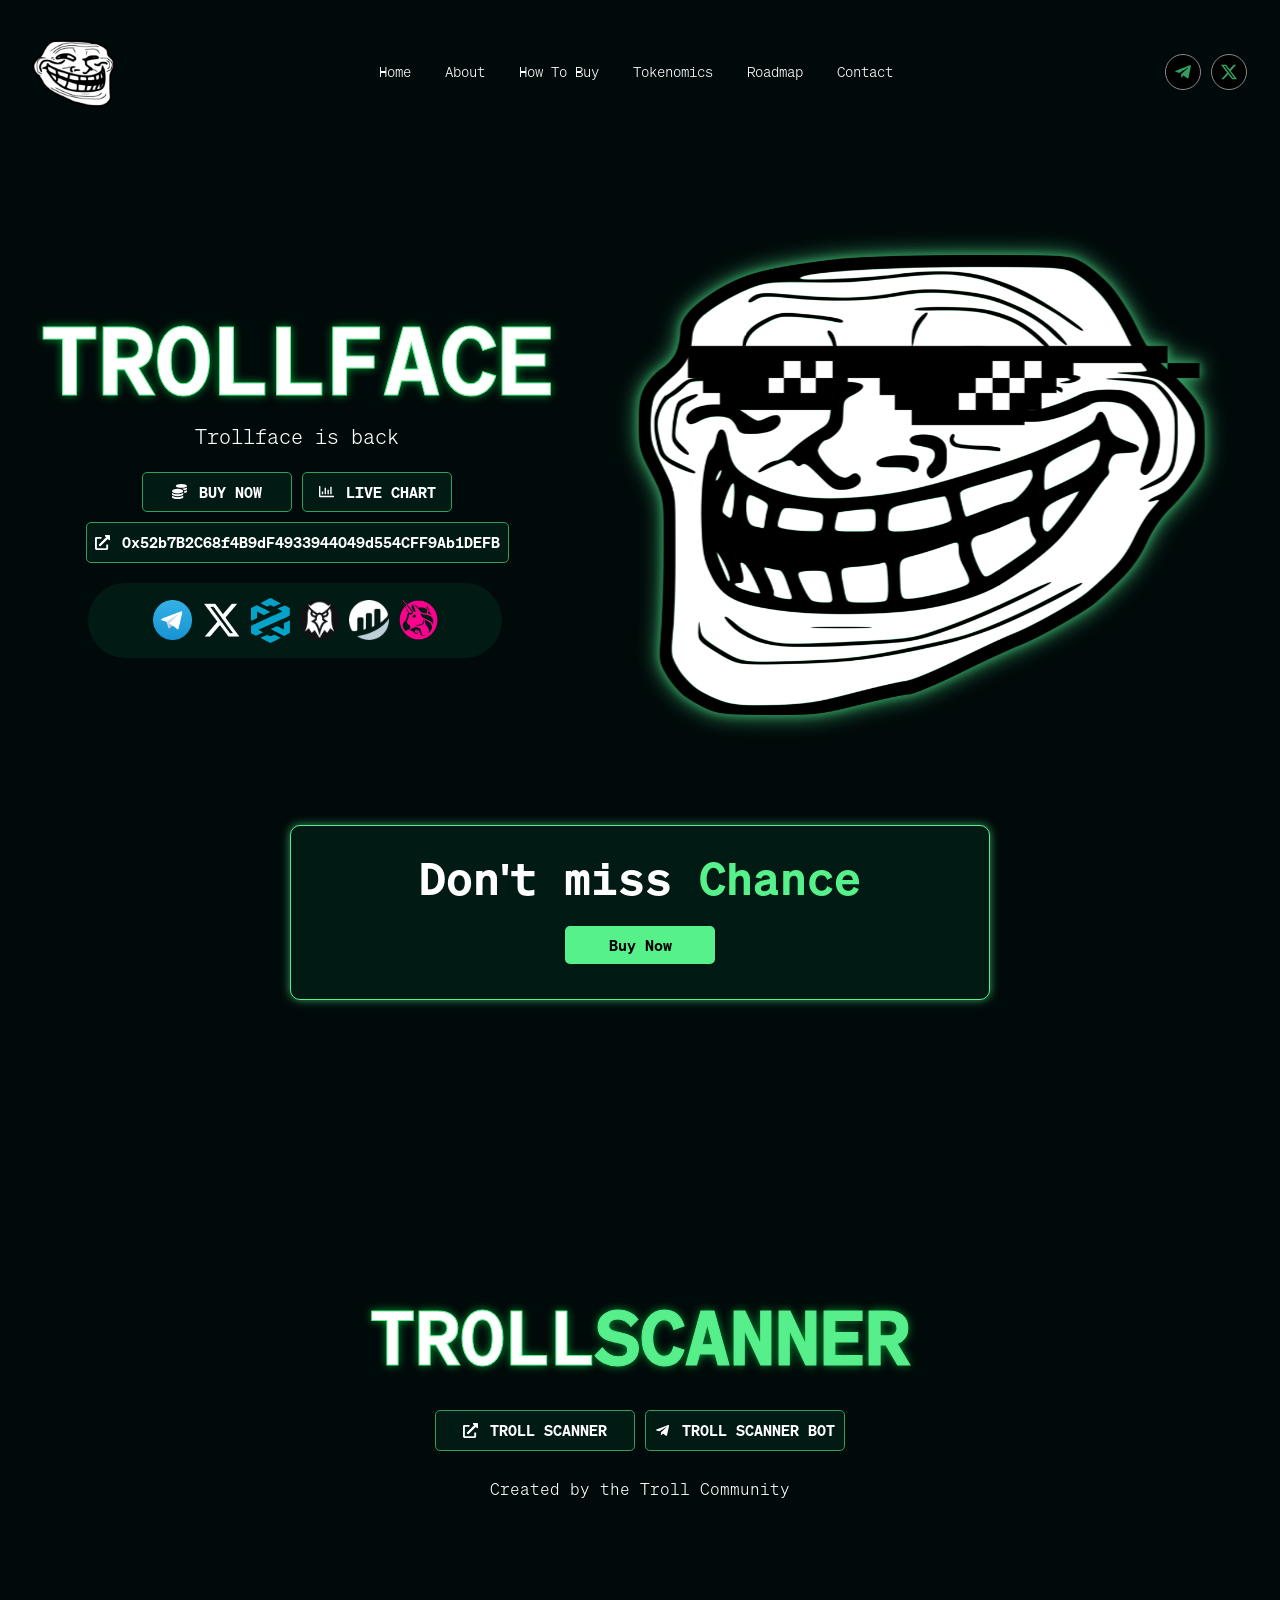
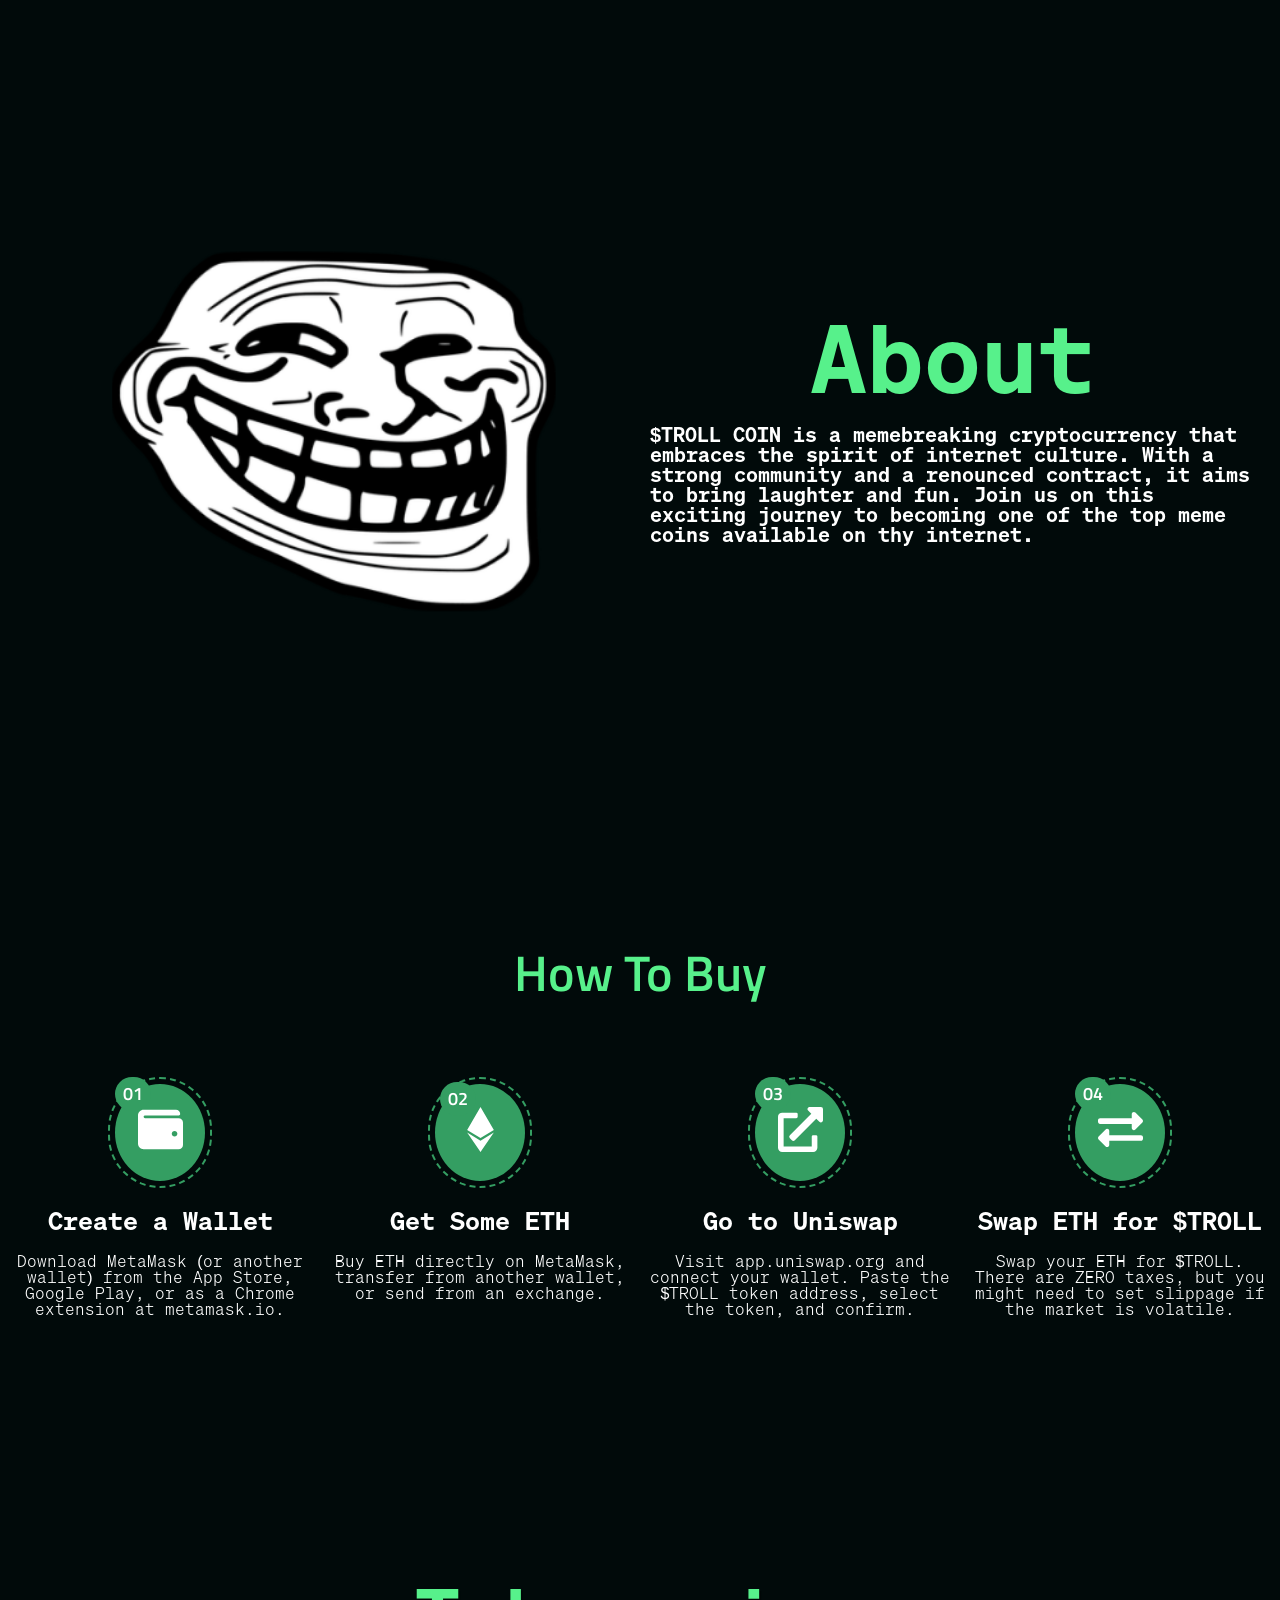
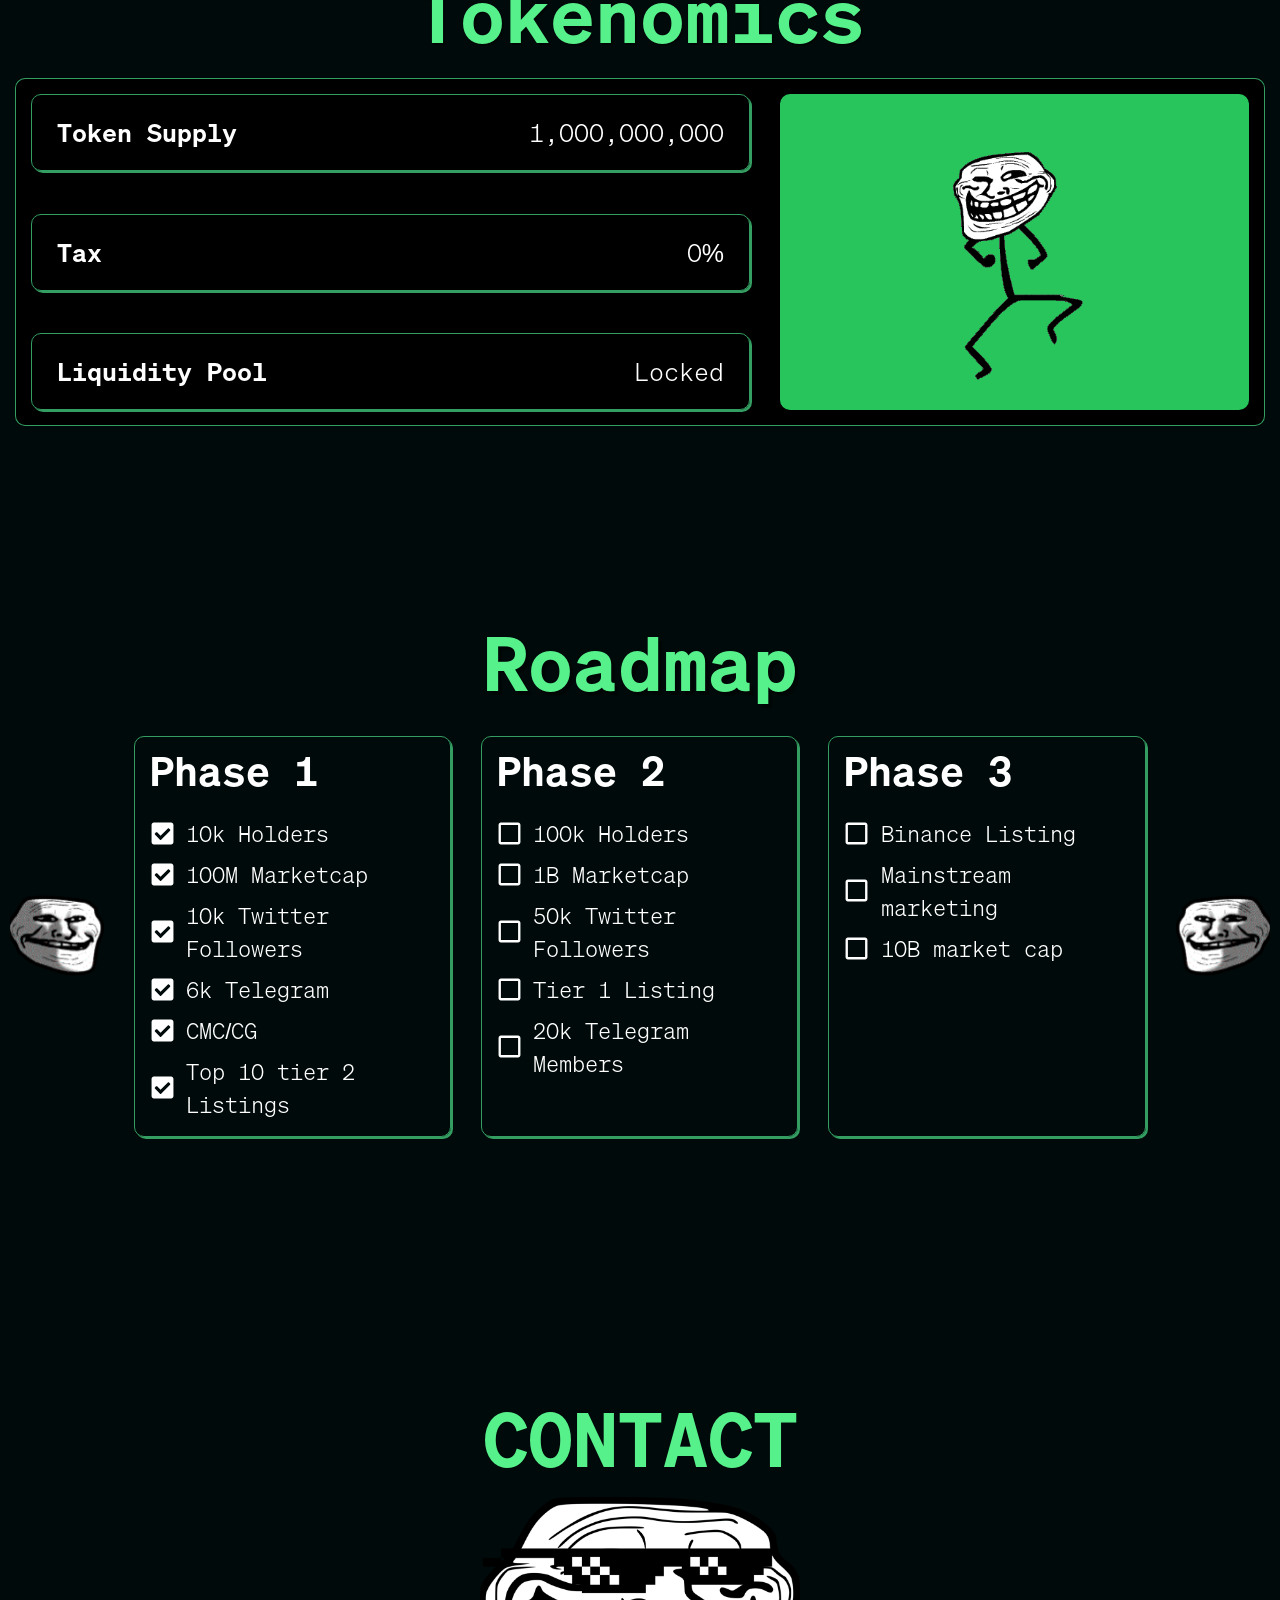
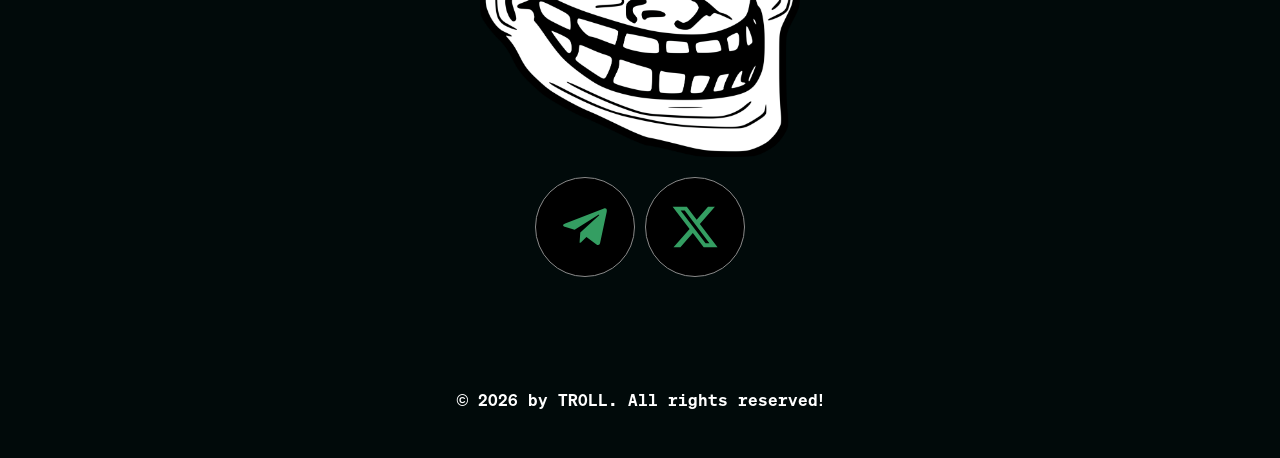
==== commit 72542f66: "update" ====
--- a/index.html
+++ b/index.html
@@ -289,7 +289,7 @@
 			
 		
 		<div class="wpr-button-wrap elementor-clearfix">
-		<a class="wpr-button wpr-button-effect wpr-button-none" data-text="" href="https://app.uniswap.org/swap?outputCurrency=0xcomingsoon">
+		<a class="wpr-button wpr-button-effect wpr-button-none" data-text="" href="https://app.uniswap.org/swap?outputCurrency=0x52b7B2C68f4B9dF4933944049d554CFF9Ab1DEFB">
 			
 			<span class="wpr-button-content">
 									<span class="wpr-button-text">BUY NOW</span>
@@ -309,7 +309,7 @@
 			
 		
 		<div class="wpr-button-wrap elementor-clearfix">
-		<a class="wpr-button wpr-button-effect wpr-button-none" data-text="" href="https://www.dextools.io/app/en/ether/pair-explorer/0xcomingsoon">
+		<a class="wpr-button wpr-button-effect wpr-button-none" data-text="" href="https://www.dextools.io/app/en/ether/pair-explorer/0x52b7B2C68f4B9dF4933944049d554CFF9Ab1DEFB">
 			
 			<span class="wpr-button-content">
 									<span class="wpr-button-text">LIVE CHART</span>
@@ -329,10 +329,10 @@
 			
 		
 		<div class="wpr-button-wrap elementor-clearfix">
-		<a class="wpr-button wpr-button-effect wpr-button-none" data-text="" href="https://etherscan.io/token/0xcomingsoon">
+		<a class="wpr-button wpr-button-effect wpr-button-none" data-text="" href="https://etherscan.io/token/0x52b7B2C68f4B9dF4933944049d554CFF9Ab1DEFB">
 			
 			<span class="wpr-button-content">
-									<span class="wpr-button-text">0xcomingsoon</span>
+									<span class="wpr-button-text">0x52b7B2C68f4B9dF4933944049d554CFF9Ab1DEFB</span>
 								
 									<span class="wpr-button-icon"><svg class="e-font-icon-svg e-fas-external-link-alt" viewBox="0 0 512 512" xmlns="http://www.w3.org/2000/svg"><path d="M432,320H400a16,16,0,0,0-16,16V448H64V128H208a16,16,0,0,0,16-16V80a16,16,0,0,0-16-16H48A48,48,0,0,0,0,112V464a48,48,0,0,0,48,48H400a48,48,0,0,0,48-48V336A16,16,0,0,0,432,320ZM488,0h-128c-21.37,0-32.05,25.91-17,41l35.73,35.73L135,320.37a24,24,0,0,0,0,34L157.67,377a24,24,0,0,0,34,0L435.28,133.32,471,169c15,15,41,4.5,41-17V24A24,24,0,0,0,488,0Z"></path></svg></span>
 							</span>
@@ -365,25 +365,25 @@
 				</div>
 				<div class="elementor-element elementor-element-43636885 elementor-widget__width-initial elementor-widget elementor-widget-image" data-id="43636885" data-element_type="widget" data-e-type="widget" data-widget_type="image.default">
 				<div class="elementor-widget-container">
-																<a href="https://www.dextools.io/app/en/ether/pair-explorer/0xcomingsoon">
+																<a href="https://www.dextools.io/app/en/ether/pair-explorer/0x52b7B2C68f4B9dF4933944049d554CFF9Ab1DEFB">
 							<img loading="lazy" decoding="async" width="800" height="920" src="/wp-content/uploads/2025/07/dextools.svg" class="elementor-animation-grow attachment-large size-large wp-image-41363" alt="" />								</a>
 															</div>
 				</div>
 				<div class="elementor-element elementor-element-7ad03770 elementor-widget__width-initial elementor-widget elementor-widget-image" data-id="7ad03770" data-element_type="widget" data-e-type="widget" data-widget_type="image.default">
 				<div class="elementor-widget-container">
-																<a href="https://dexscreener.com/ethereum/0xcomingsoon">
+																<a href="https://dexscreener.com/ethereum/0x52b7B2C68f4B9dF4933944049d554CFF9Ab1DEFB">
 							<img loading="lazy" decoding="async" width="736" height="736" src="/wp-content/uploads/2025/07/e62de698746dfcb09d2d64f85371eed1.jpg" class="elementor-animation-grow attachment-large size-large wp-image-41364" alt="" srcset="/wp-content/uploads/2025/07/e62de698746dfcb09d2d64f85371eed1.jpg 736w, /wp-content/uploads/2025/07/e62de698746dfcb09d2d64f85371eed1-300x300.jpg 300w, /wp-content/uploads/2025/07/e62de698746dfcb09d2d64f85371eed1-150x150.jpg 150w" sizes="(max-width: 736px) 100vw, 736px" />								</a>
 															</div>
 				</div>
 				<div class="elementor-element elementor-element-2f2acb3d elementor-widget__width-initial elementor-widget elementor-widget-image" data-id="2f2acb3d" data-element_type="widget" data-e-type="widget" data-widget_type="image.default">
 				<div class="elementor-widget-container">
-																<a href="https://etherscan.io/token/0xcomingsoon">
+																<a href="https://etherscan.io/token/0x52b7B2C68f4B9dF4933944049d554CFF9Ab1DEFB">
 							<img loading="lazy" decoding="async" width="200" height="200" src="/wp-content/uploads/2025/07/26205098.png" class="elementor-animation-grow attachment-large size-large wp-image-41365" alt="" srcset="/wp-content/uploads/2025/07/26205098.png 200w, /wp-content/uploads/2025/07/26205098-150x150.png 150w" sizes="(max-width: 200px) 100vw, 200px" />								</a>
 															</div>
 				</div>
 				<div class="elementor-element elementor-element-5a088d1e elementor-widget__width-initial elementor-widget elementor-widget-image" data-id="5a088d1e" data-element_type="widget" data-e-type="widget" data-widget_type="image.default">
 				<div class="elementor-widget-container">
-																<a href="https://app.uniswap.org/swap?outputCurrency=0xcomingsoon">
+																<a href="https://app.uniswap.org/swap?outputCurrency=0x52b7B2C68f4B9dF4933944049d554CFF9Ab1DEFB">
 							<img loading="lazy" decoding="async" width="138" height="138" src="/wp-content/uploads/2024/02/uniswap-2-1.webp" class="elementor-animation-grow attachment-large size-large wp-image-72" alt="" />								</a>
 															</div>
 				</div>
@@ -434,7 +434,7 @@
 			
 		
 		<div class="wpr-button-wrap elementor-clearfix">
-		<a class="wpr-button wpr-button-effect wpr-button-none" data-text="" href="https://app.uniswap.org/#/swap?inputCurrency=eth&outputCurrency=0xcomingsoon">
+		<a class="wpr-button wpr-button-effect wpr-button-none" data-text="" href="https://app.uniswap.org/#/swap?inputCurrency=eth&outputCurrency=0x52b7B2C68f4B9dF4933944049d554CFF9Ab1DEFB">
 			
 			<span class="wpr-button-content">
 									<span class="wpr-button-text">Buy Now</span>
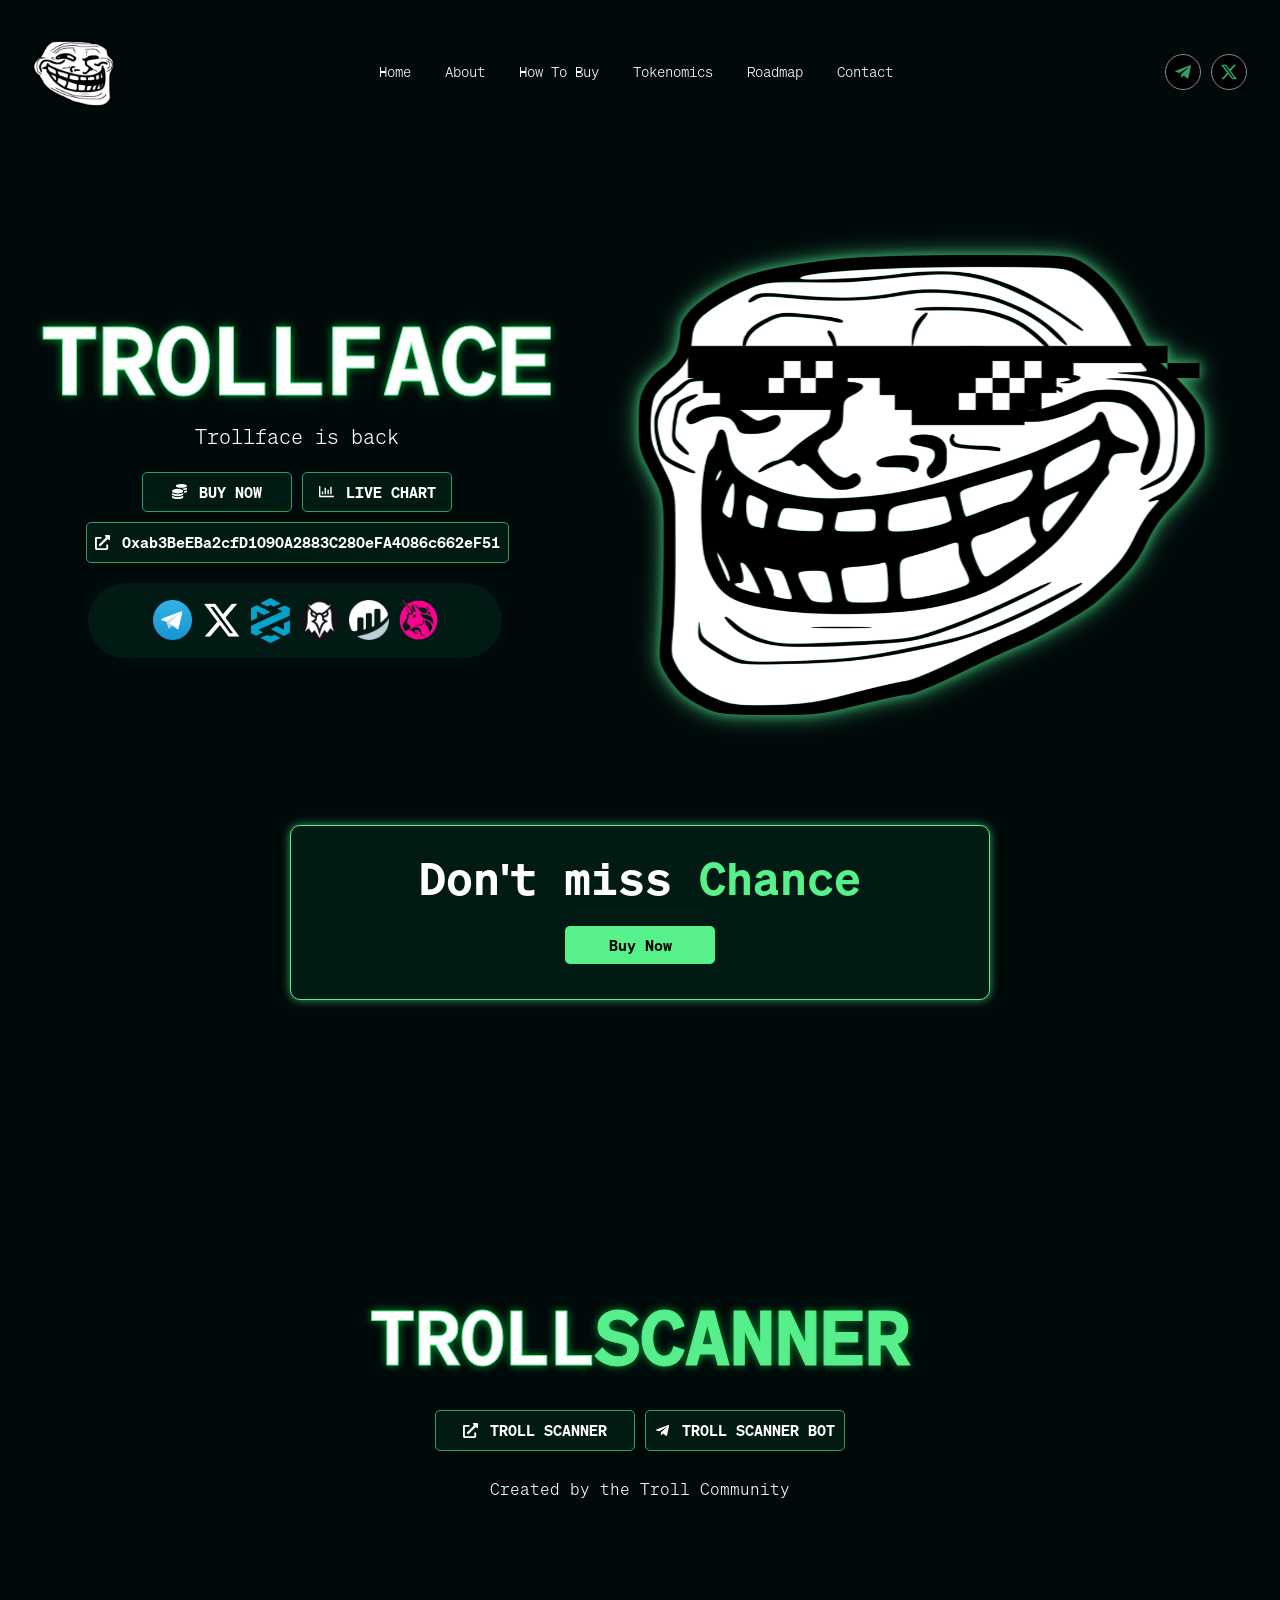
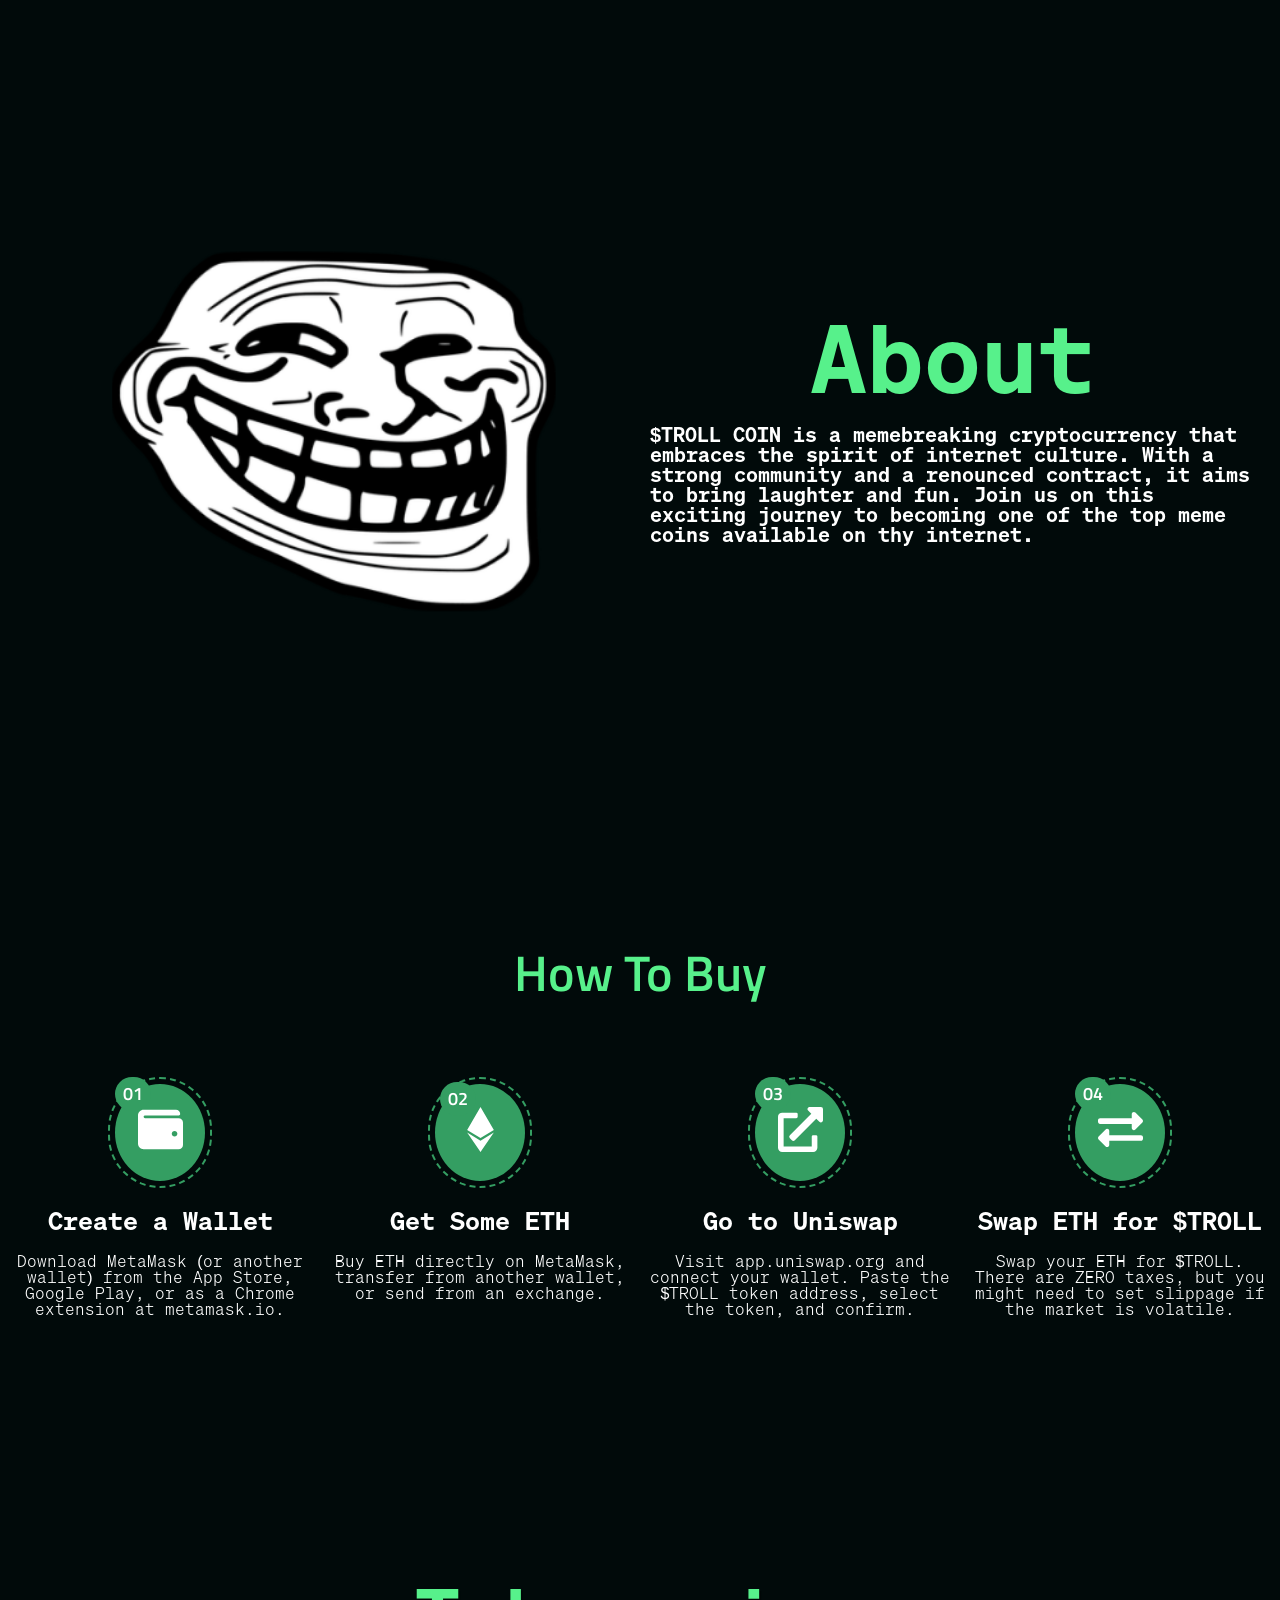
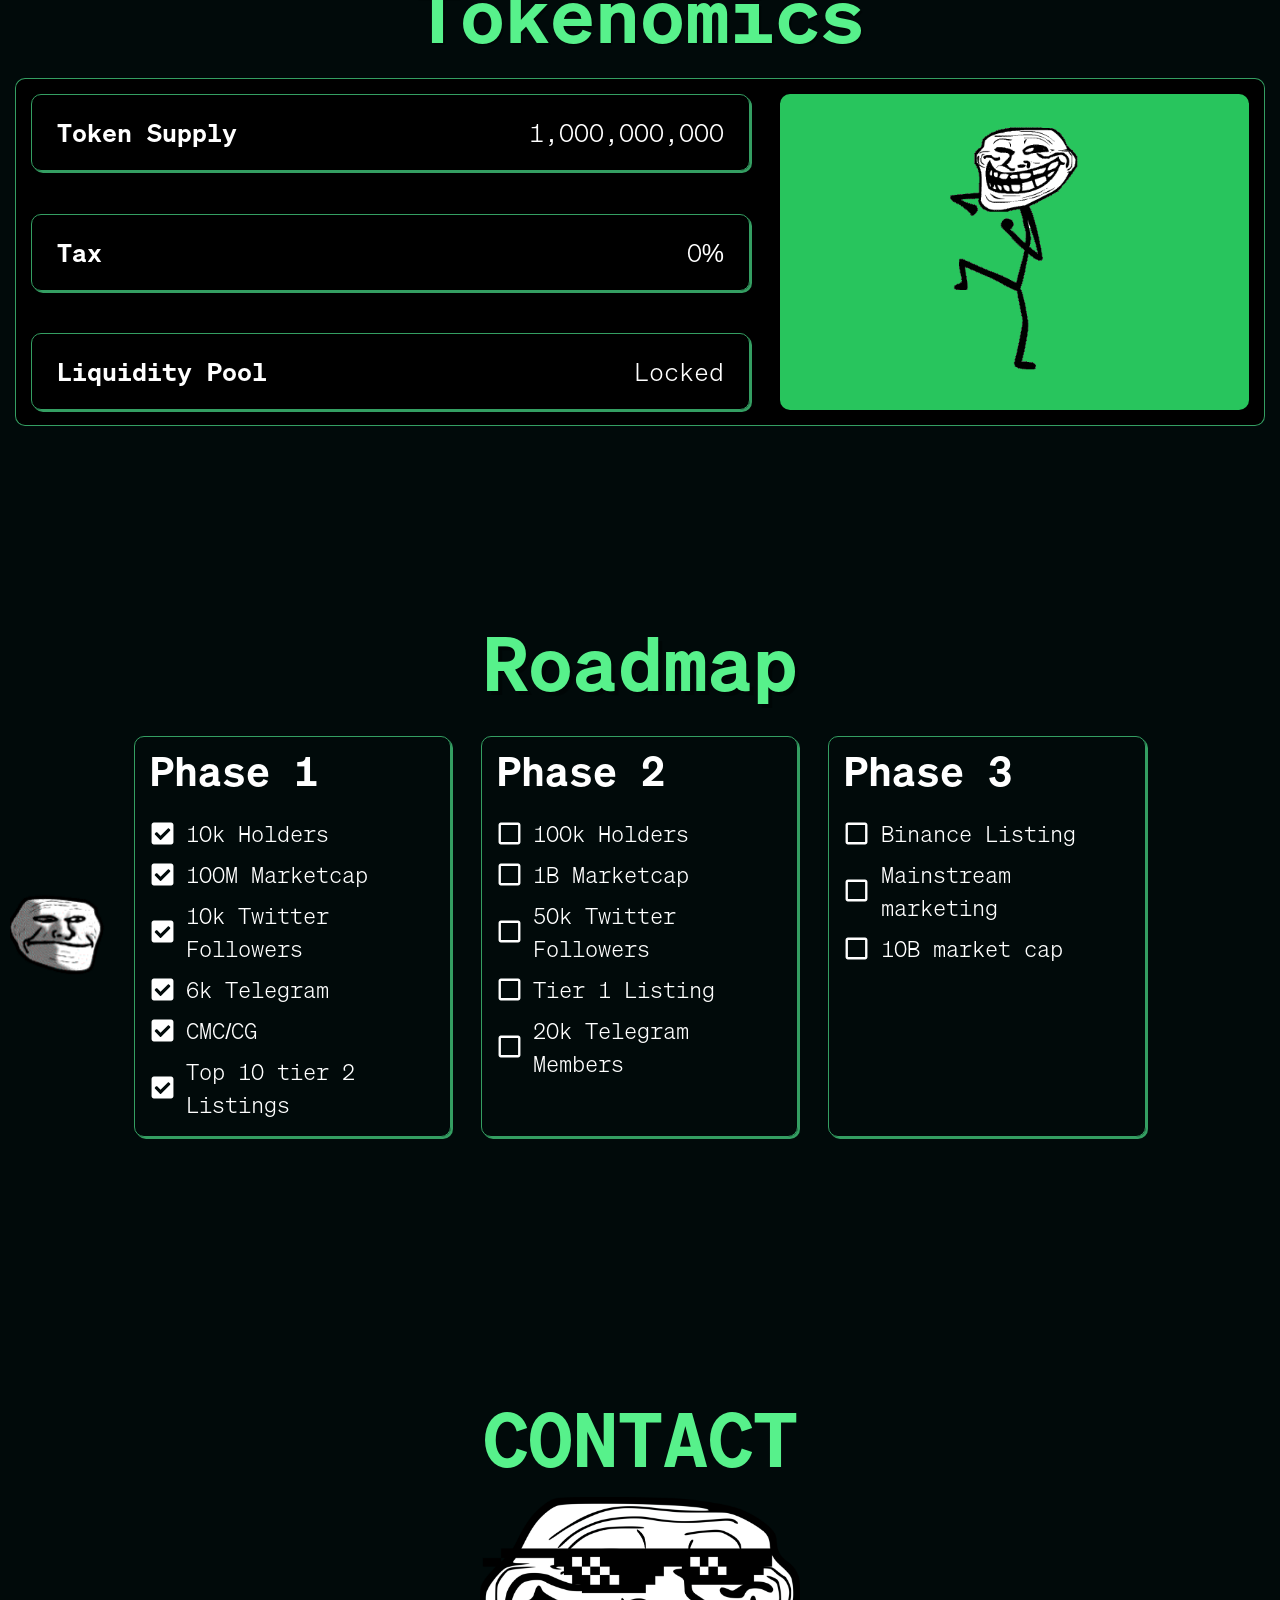
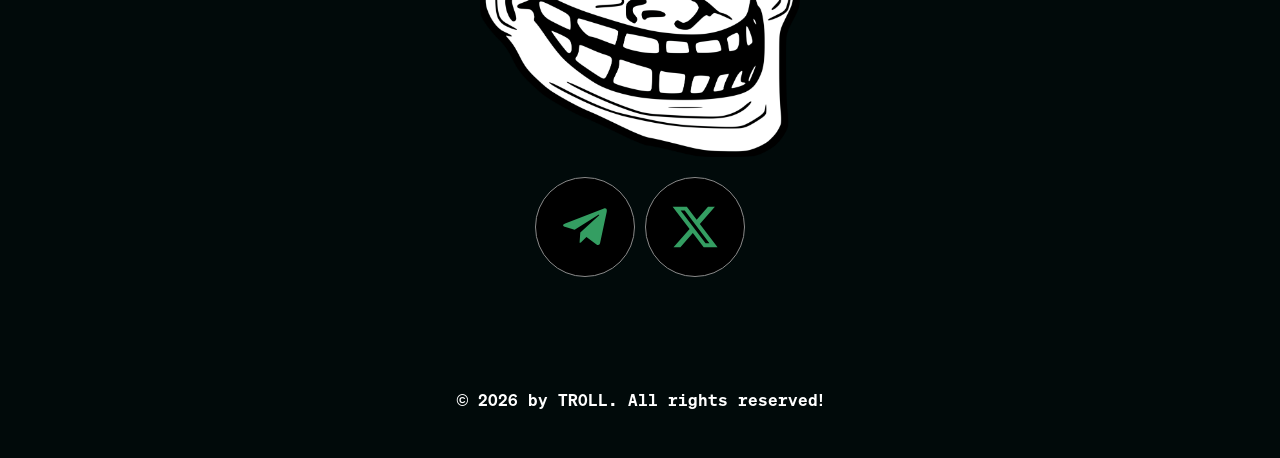
==== commit 07d64bbd: "update" ====
--- a/index.html
+++ b/index.html
@@ -289,7 +289,7 @@
 			
 		
 		<div class="wpr-button-wrap elementor-clearfix">
-		<a class="wpr-button wpr-button-effect wpr-button-none" data-text="" href="https://app.uniswap.org/swap?outputCurrency=0x52b7B2C68f4B9dF4933944049d554CFF9Ab1DEFB">
+		<a class="wpr-button wpr-button-effect wpr-button-none" data-text="" href="https://app.uniswap.org/swap?outputCurrency=0xab3BeEBa2cfD1090A2883C280eFA4086c662eF51">
 			
 			<span class="wpr-button-content">
 									<span class="wpr-button-text">BUY NOW</span>
@@ -309,7 +309,7 @@
 			
 		
 		<div class="wpr-button-wrap elementor-clearfix">
-		<a class="wpr-button wpr-button-effect wpr-button-none" data-text="" href="https://www.dextools.io/app/en/ether/pair-explorer/0x52b7B2C68f4B9dF4933944049d554CFF9Ab1DEFB">
+		<a class="wpr-button wpr-button-effect wpr-button-none" data-text="" href="https://www.dextools.io/app/en/ether/pair-explorer/0xab3BeEBa2cfD1090A2883C280eFA4086c662eF51">
 			
 			<span class="wpr-button-content">
 									<span class="wpr-button-text">LIVE CHART</span>
@@ -329,10 +329,10 @@
 			
 		
 		<div class="wpr-button-wrap elementor-clearfix">
-		<a class="wpr-button wpr-button-effect wpr-button-none" data-text="" href="https://etherscan.io/token/0x52b7B2C68f4B9dF4933944049d554CFF9Ab1DEFB">
+		<a class="wpr-button wpr-button-effect wpr-button-none" data-text="" href="https://etherscan.io/token/0xab3BeEBa2cfD1090A2883C280eFA4086c662eF51">
 			
 			<span class="wpr-button-content">
-									<span class="wpr-button-text">0x52b7B2C68f4B9dF4933944049d554CFF9Ab1DEFB</span>
+									<span class="wpr-button-text">0xab3BeEBa2cfD1090A2883C280eFA4086c662eF51</span>
 								
 									<span class="wpr-button-icon"><svg class="e-font-icon-svg e-fas-external-link-alt" viewBox="0 0 512 512" xmlns="http://www.w3.org/2000/svg"><path d="M432,320H400a16,16,0,0,0-16,16V448H64V128H208a16,16,0,0,0,16-16V80a16,16,0,0,0-16-16H48A48,48,0,0,0,0,112V464a48,48,0,0,0,48,48H400a48,48,0,0,0,48-48V336A16,16,0,0,0,432,320ZM488,0h-128c-21.37,0-32.05,25.91-17,41l35.73,35.73L135,320.37a24,24,0,0,0,0,34L157.67,377a24,24,0,0,0,34,0L435.28,133.32,471,169c15,15,41,4.5,41-17V24A24,24,0,0,0,488,0Z"></path></svg></span>
 							</span>
@@ -365,25 +365,25 @@
 				</div>
 				<div class="elementor-element elementor-element-43636885 elementor-widget__width-initial elementor-widget elementor-widget-image" data-id="43636885" data-element_type="widget" data-e-type="widget" data-widget_type="image.default">
 				<div class="elementor-widget-container">
-																<a href="https://www.dextools.io/app/en/ether/pair-explorer/0x52b7B2C68f4B9dF4933944049d554CFF9Ab1DEFB">
+																<a href="https://www.dextools.io/app/en/ether/pair-explorer/0xab3BeEBa2cfD1090A2883C280eFA4086c662eF51">
 							<img loading="lazy" decoding="async" width="800" height="920" src="/wp-content/uploads/2025/07/dextools.svg" class="elementor-animation-grow attachment-large size-large wp-image-41363" alt="" />								</a>
 															</div>
 				</div>
 				<div class="elementor-element elementor-element-7ad03770 elementor-widget__width-initial elementor-widget elementor-widget-image" data-id="7ad03770" data-element_type="widget" data-e-type="widget" data-widget_type="image.default">
 				<div class="elementor-widget-container">
-																<a href="https://dexscreener.com/ethereum/0x52b7B2C68f4B9dF4933944049d554CFF9Ab1DEFB">
+																<a href="https://dexscreener.com/ethereum/0xab3BeEBa2cfD1090A2883C280eFA4086c662eF51">
 							<img loading="lazy" decoding="async" width="736" height="736" src="/wp-content/uploads/2025/07/e62de698746dfcb09d2d64f85371eed1.jpg" class="elementor-animation-grow attachment-large size-large wp-image-41364" alt="" srcset="/wp-content/uploads/2025/07/e62de698746dfcb09d2d64f85371eed1.jpg 736w, /wp-content/uploads/2025/07/e62de698746dfcb09d2d64f85371eed1-300x300.jpg 300w, /wp-content/uploads/2025/07/e62de698746dfcb09d2d64f85371eed1-150x150.jpg 150w" sizes="(max-width: 736px) 100vw, 736px" />								</a>
 															</div>
 				</div>
 				<div class="elementor-element elementor-element-2f2acb3d elementor-widget__width-initial elementor-widget elementor-widget-image" data-id="2f2acb3d" data-element_type="widget" data-e-type="widget" data-widget_type="image.default">
 				<div class="elementor-widget-container">
-																<a href="https://etherscan.io/token/0x52b7B2C68f4B9dF4933944049d554CFF9Ab1DEFB">
+																<a href="https://etherscan.io/token/0xab3BeEBa2cfD1090A2883C280eFA4086c662eF51">
 							<img loading="lazy" decoding="async" width="200" height="200" src="/wp-content/uploads/2025/07/26205098.png" class="elementor-animation-grow attachment-large size-large wp-image-41365" alt="" srcset="/wp-content/uploads/2025/07/26205098.png 200w, /wp-content/uploads/2025/07/26205098-150x150.png 150w" sizes="(max-width: 200px) 100vw, 200px" />								</a>
 															</div>
 				</div>
 				<div class="elementor-element elementor-element-5a088d1e elementor-widget__width-initial elementor-widget elementor-widget-image" data-id="5a088d1e" data-element_type="widget" data-e-type="widget" data-widget_type="image.default">
 				<div class="elementor-widget-container">
-																<a href="https://app.uniswap.org/swap?outputCurrency=0x52b7B2C68f4B9dF4933944049d554CFF9Ab1DEFB">
+																<a href="https://app.uniswap.org/swap?outputCurrency=0xab3BeEBa2cfD1090A2883C280eFA4086c662eF51">
 							<img loading="lazy" decoding="async" width="138" height="138" src="/wp-content/uploads/2024/02/uniswap-2-1.webp" class="elementor-animation-grow attachment-large size-large wp-image-72" alt="" />								</a>
 															</div>
 				</div>
@@ -434,7 +434,7 @@
 			
 		
 		<div class="wpr-button-wrap elementor-clearfix">
-		<a class="wpr-button wpr-button-effect wpr-button-none" data-text="" href="https://app.uniswap.org/#/swap?inputCurrency=eth&outputCurrency=0x52b7B2C68f4B9dF4933944049d554CFF9Ab1DEFB">
+		<a class="wpr-button wpr-button-effect wpr-button-none" data-text="" href="https://app.uniswap.org/#/swap?inputCurrency=eth&outputCurrency=0xab3BeEBa2cfD1090A2883C280eFA4086c662eF51">
 			
 			<span class="wpr-button-content">
 									<span class="wpr-button-text">Buy Now</span>
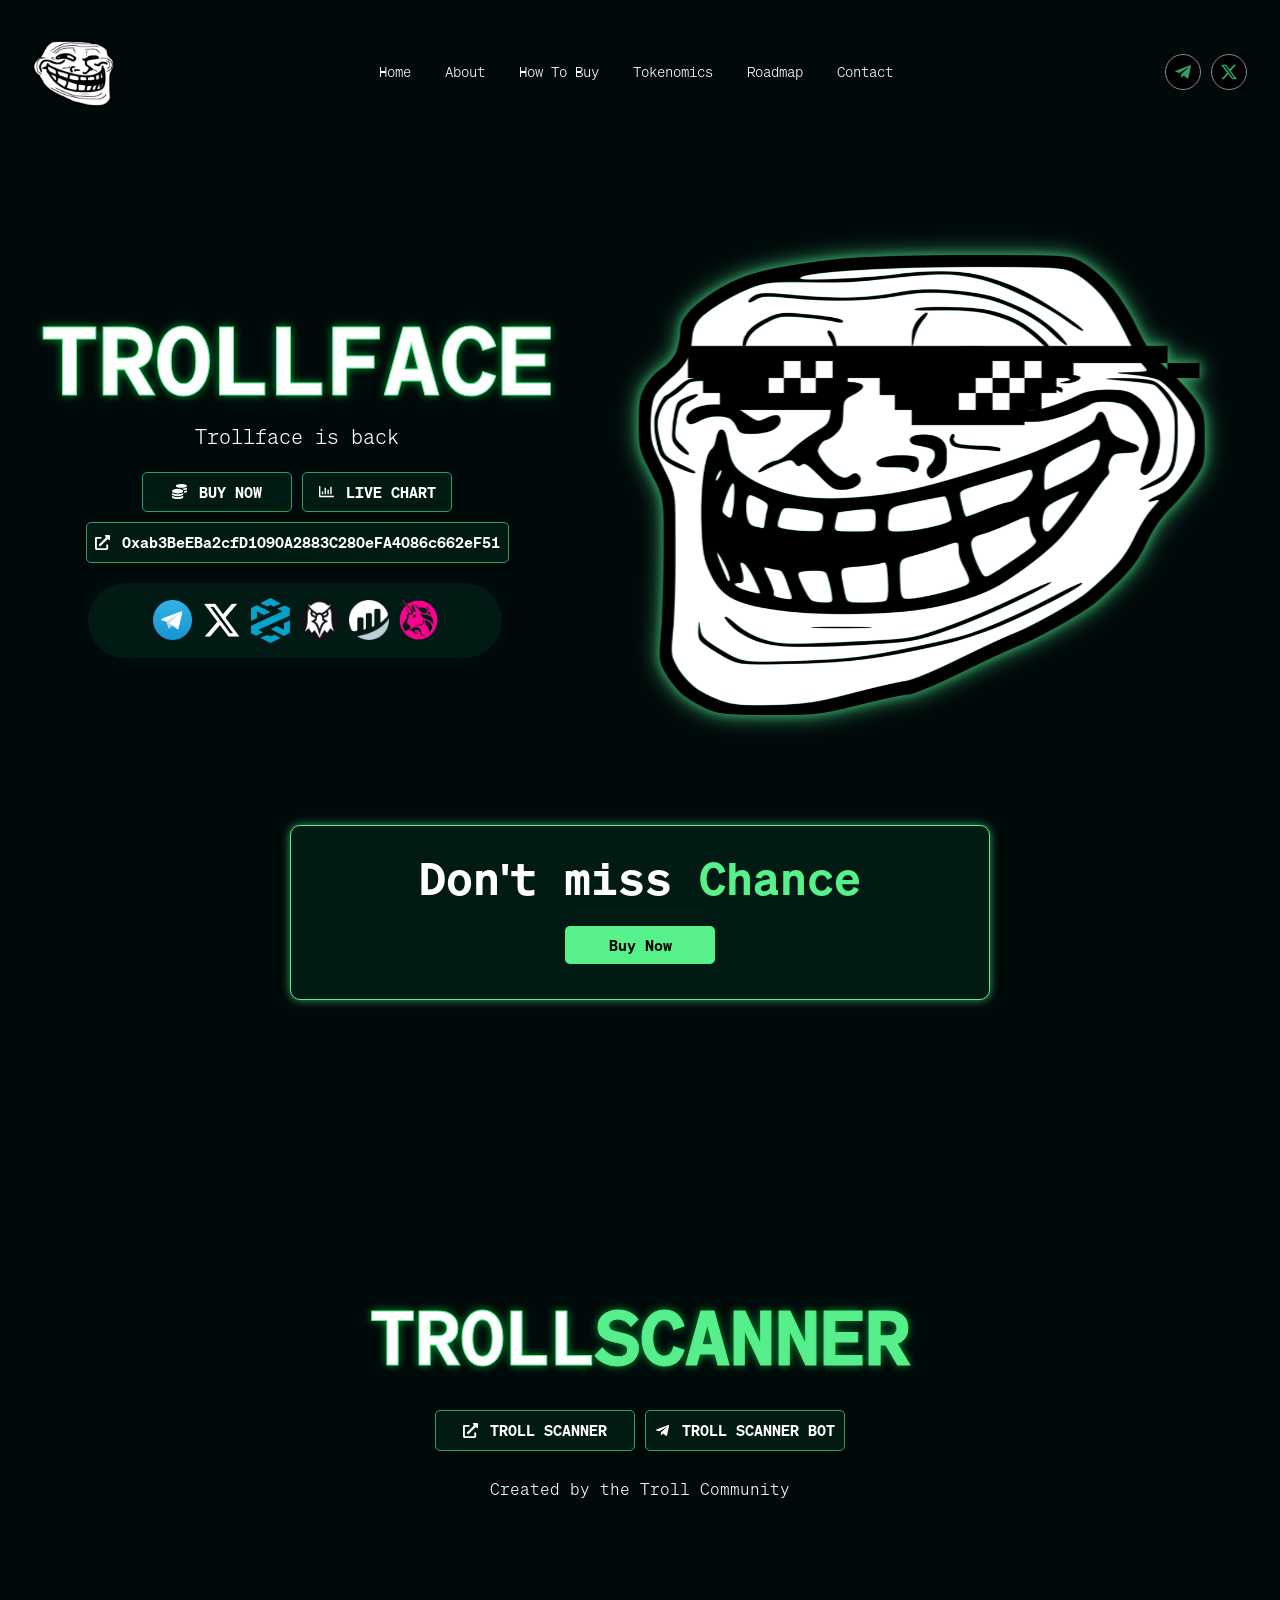
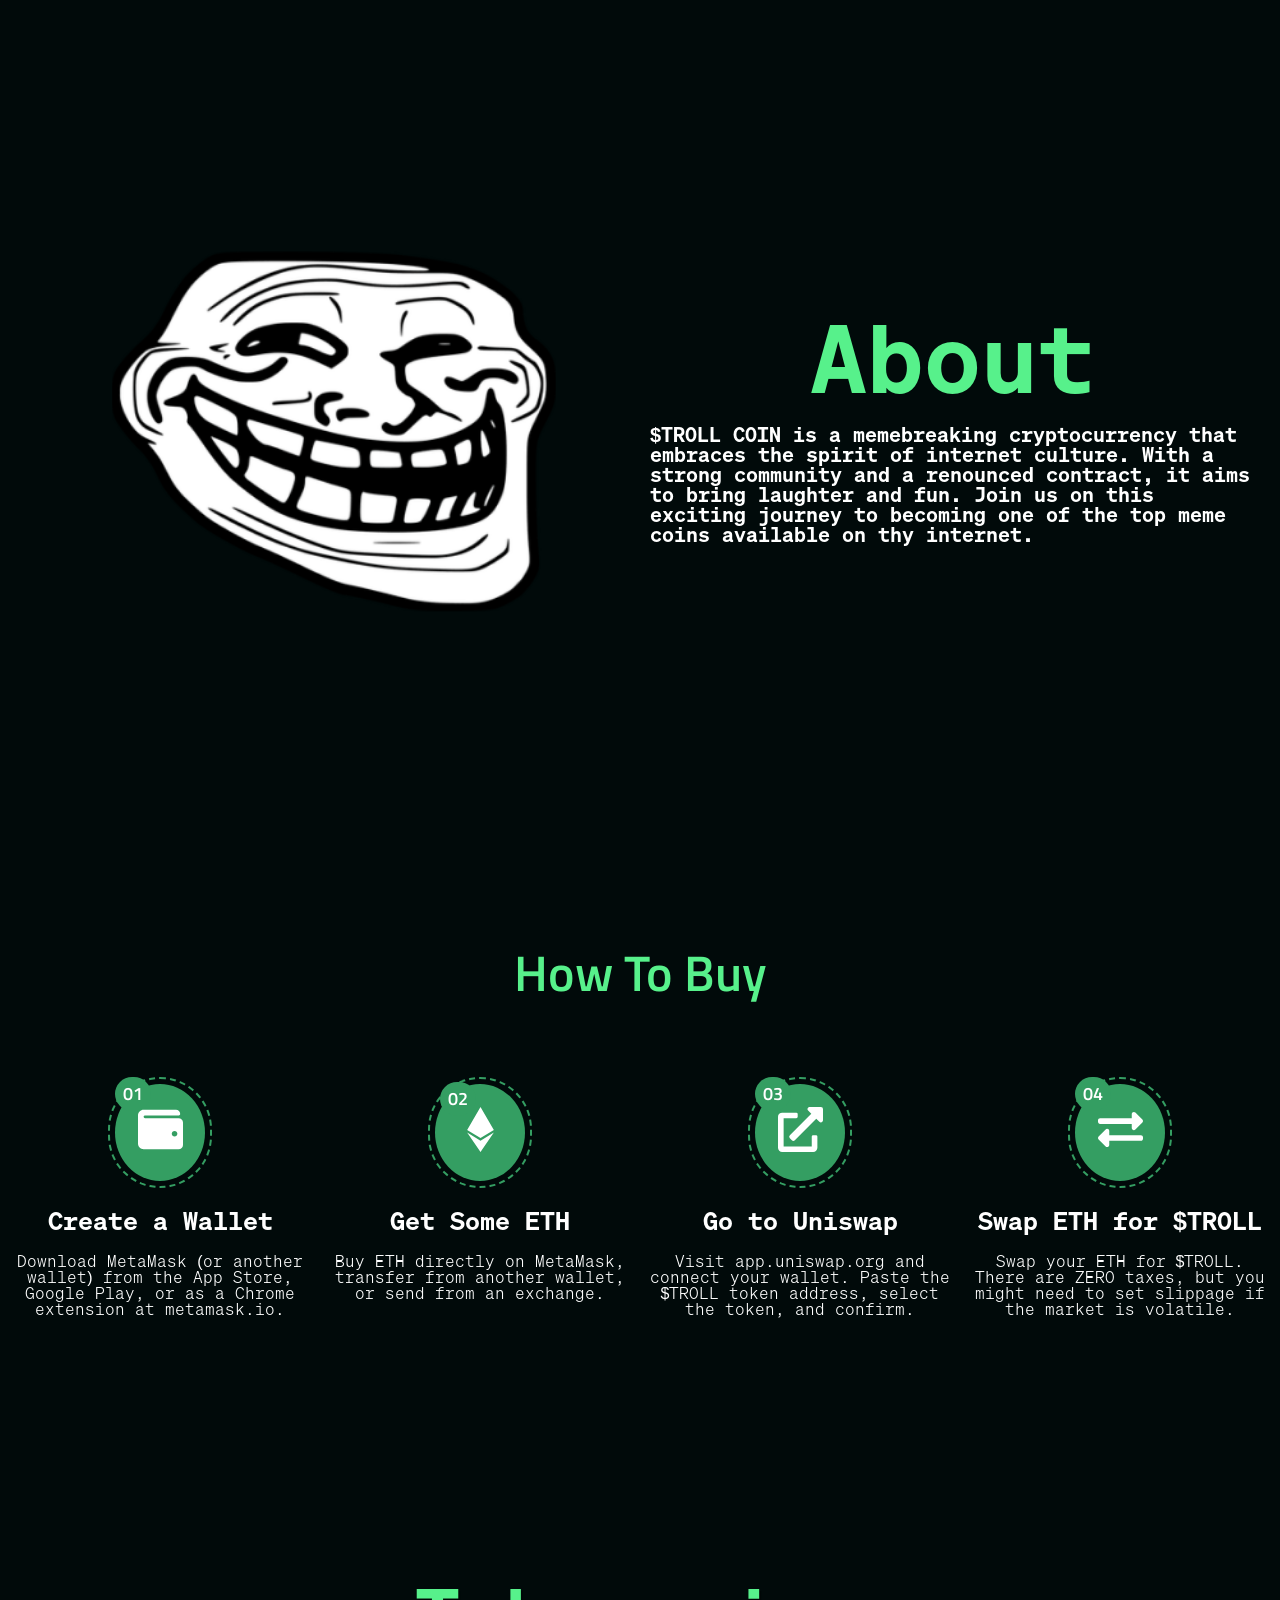
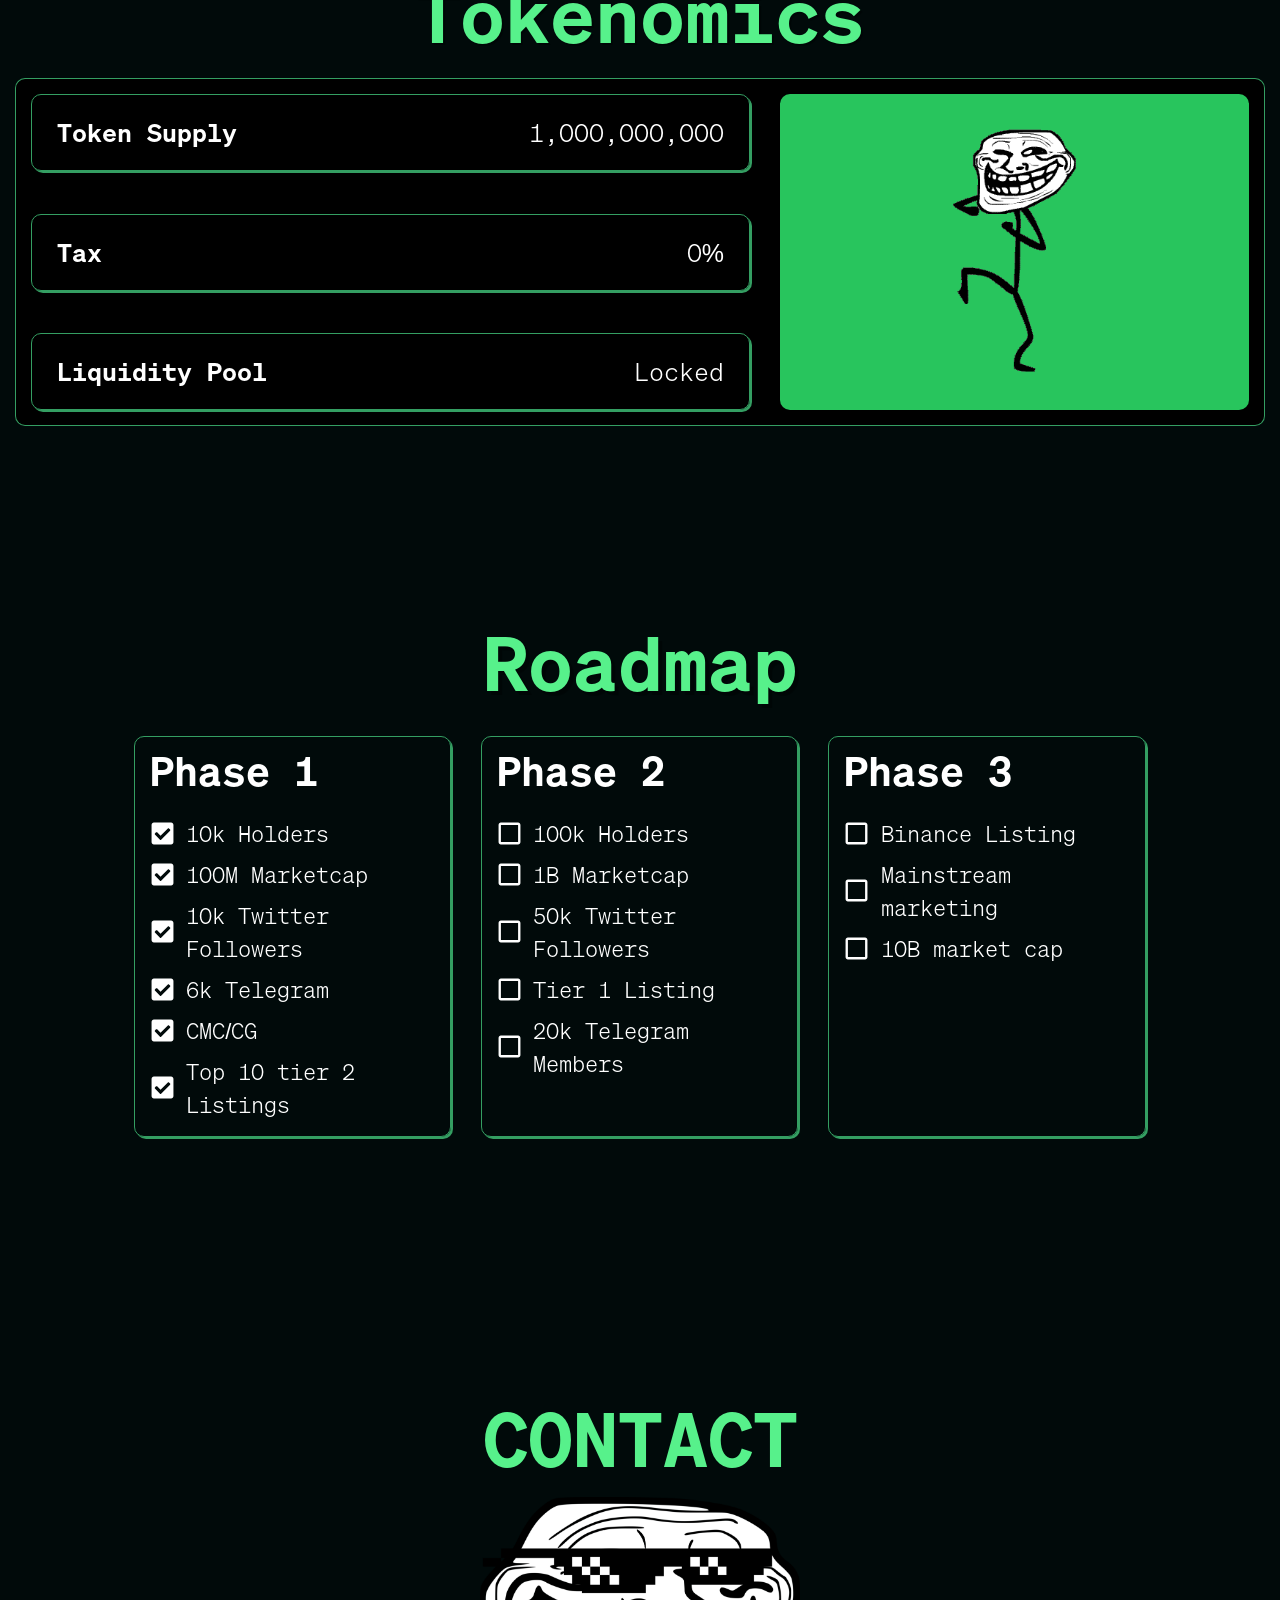
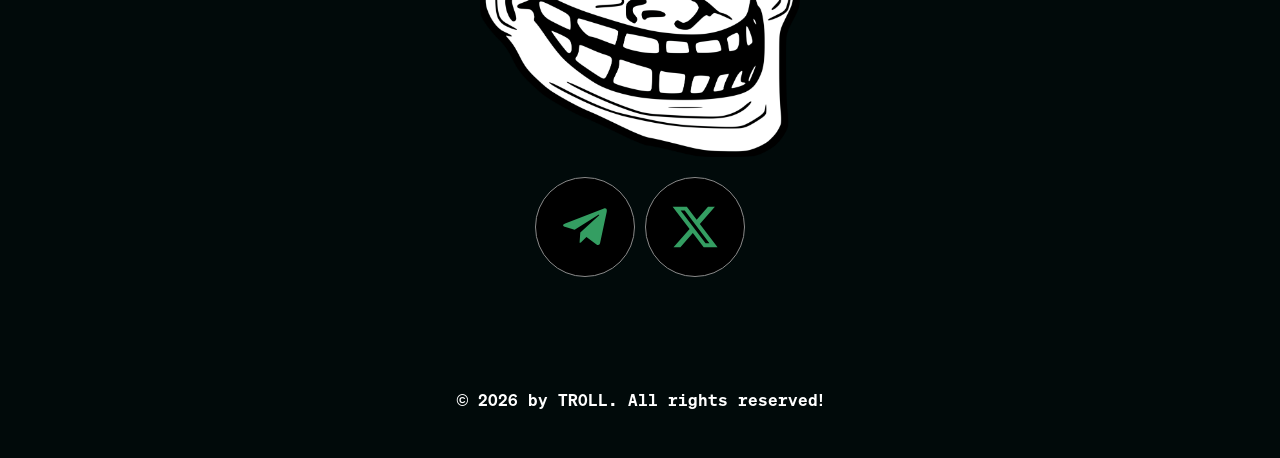
==== commit 2ac90098: "update" ====
--- a/index.html
+++ b/index.html
@@ -112,6 +112,7 @@
 <meta name="generator" content="WordPress 6.9.4" />
 <link rel="canonical" href="/" />
 <link rel='shortlink' href='/' />
+<link rel="icon" href="/logo.png" />
 <meta name="generator" content="Elementor 4.0.5; features: e_font_icon_svg, additional_custom_breakpoints; settings: css_print_method-external, google_font-enabled, font_display-swap">
 			<style>
 				.e-con.e-parent:nth-of-type(n+4):not(.e-lazyloaded):not(.e-no-lazyload),
